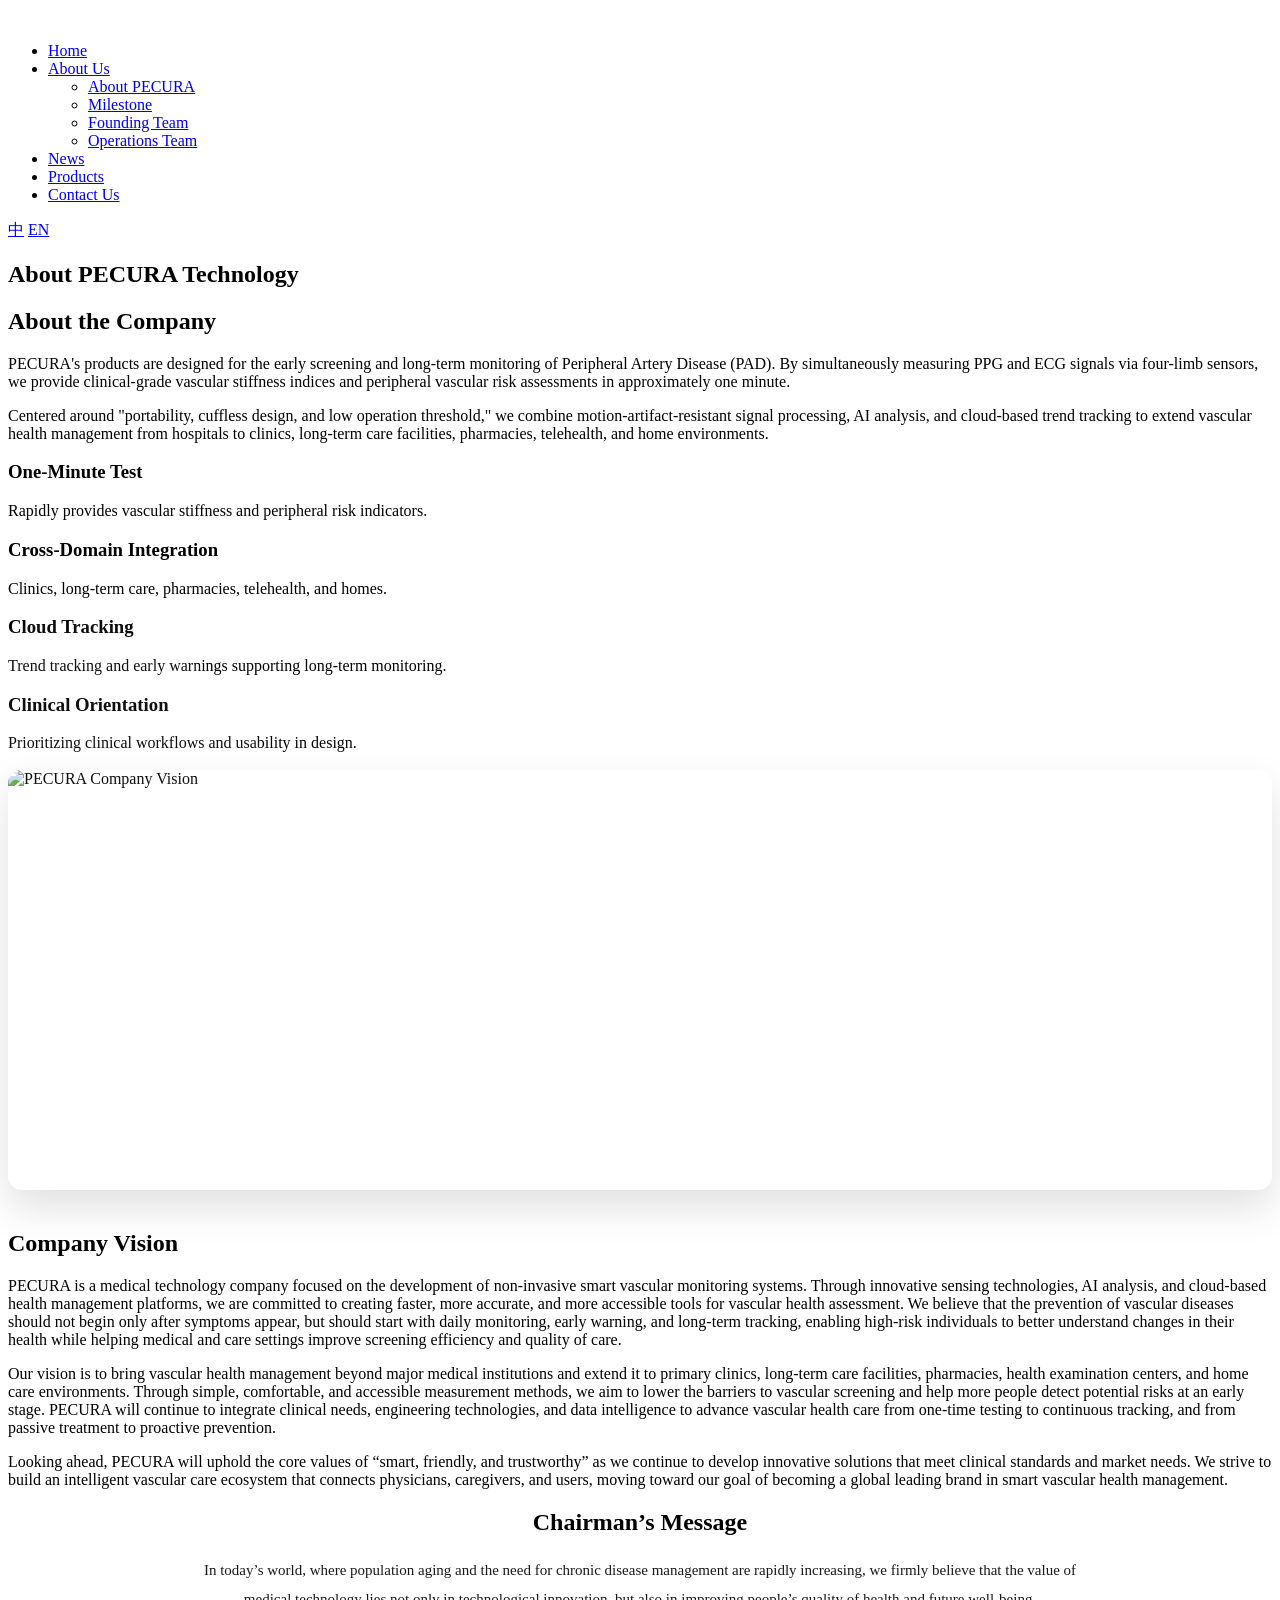
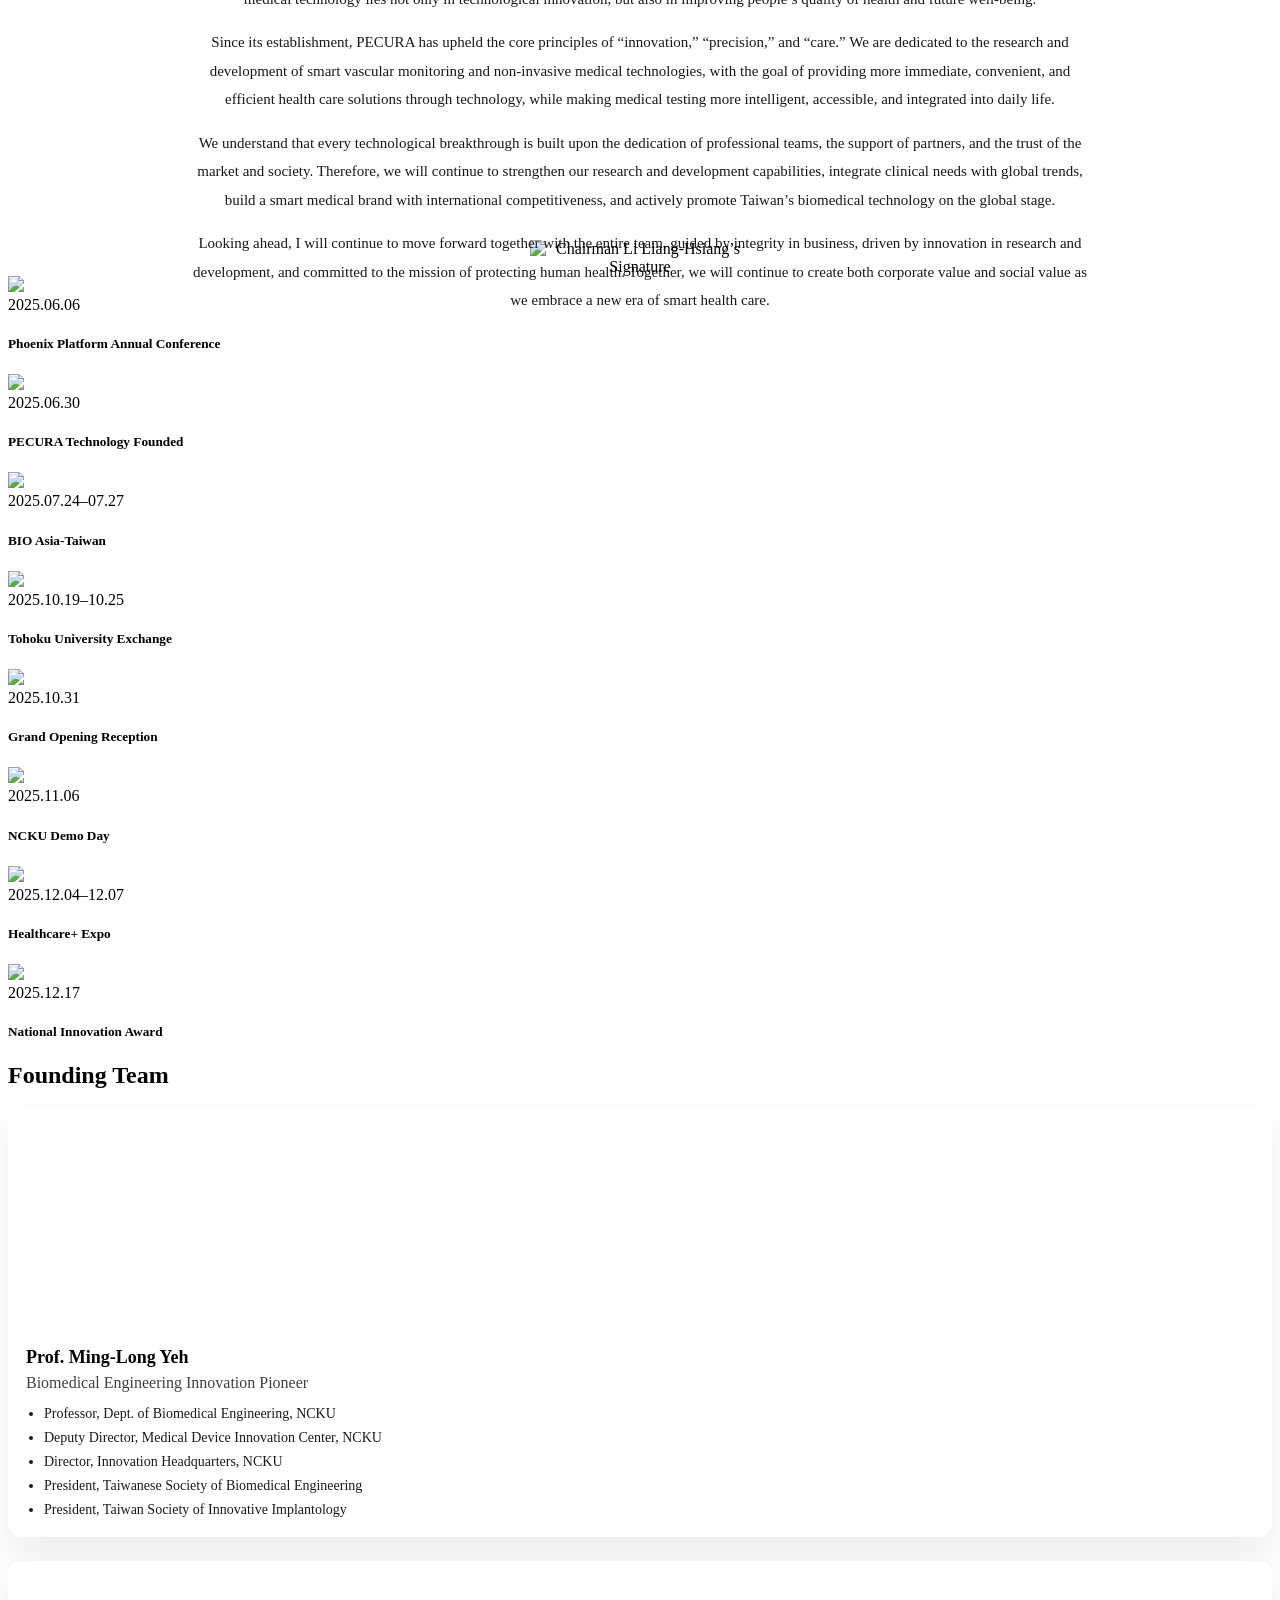
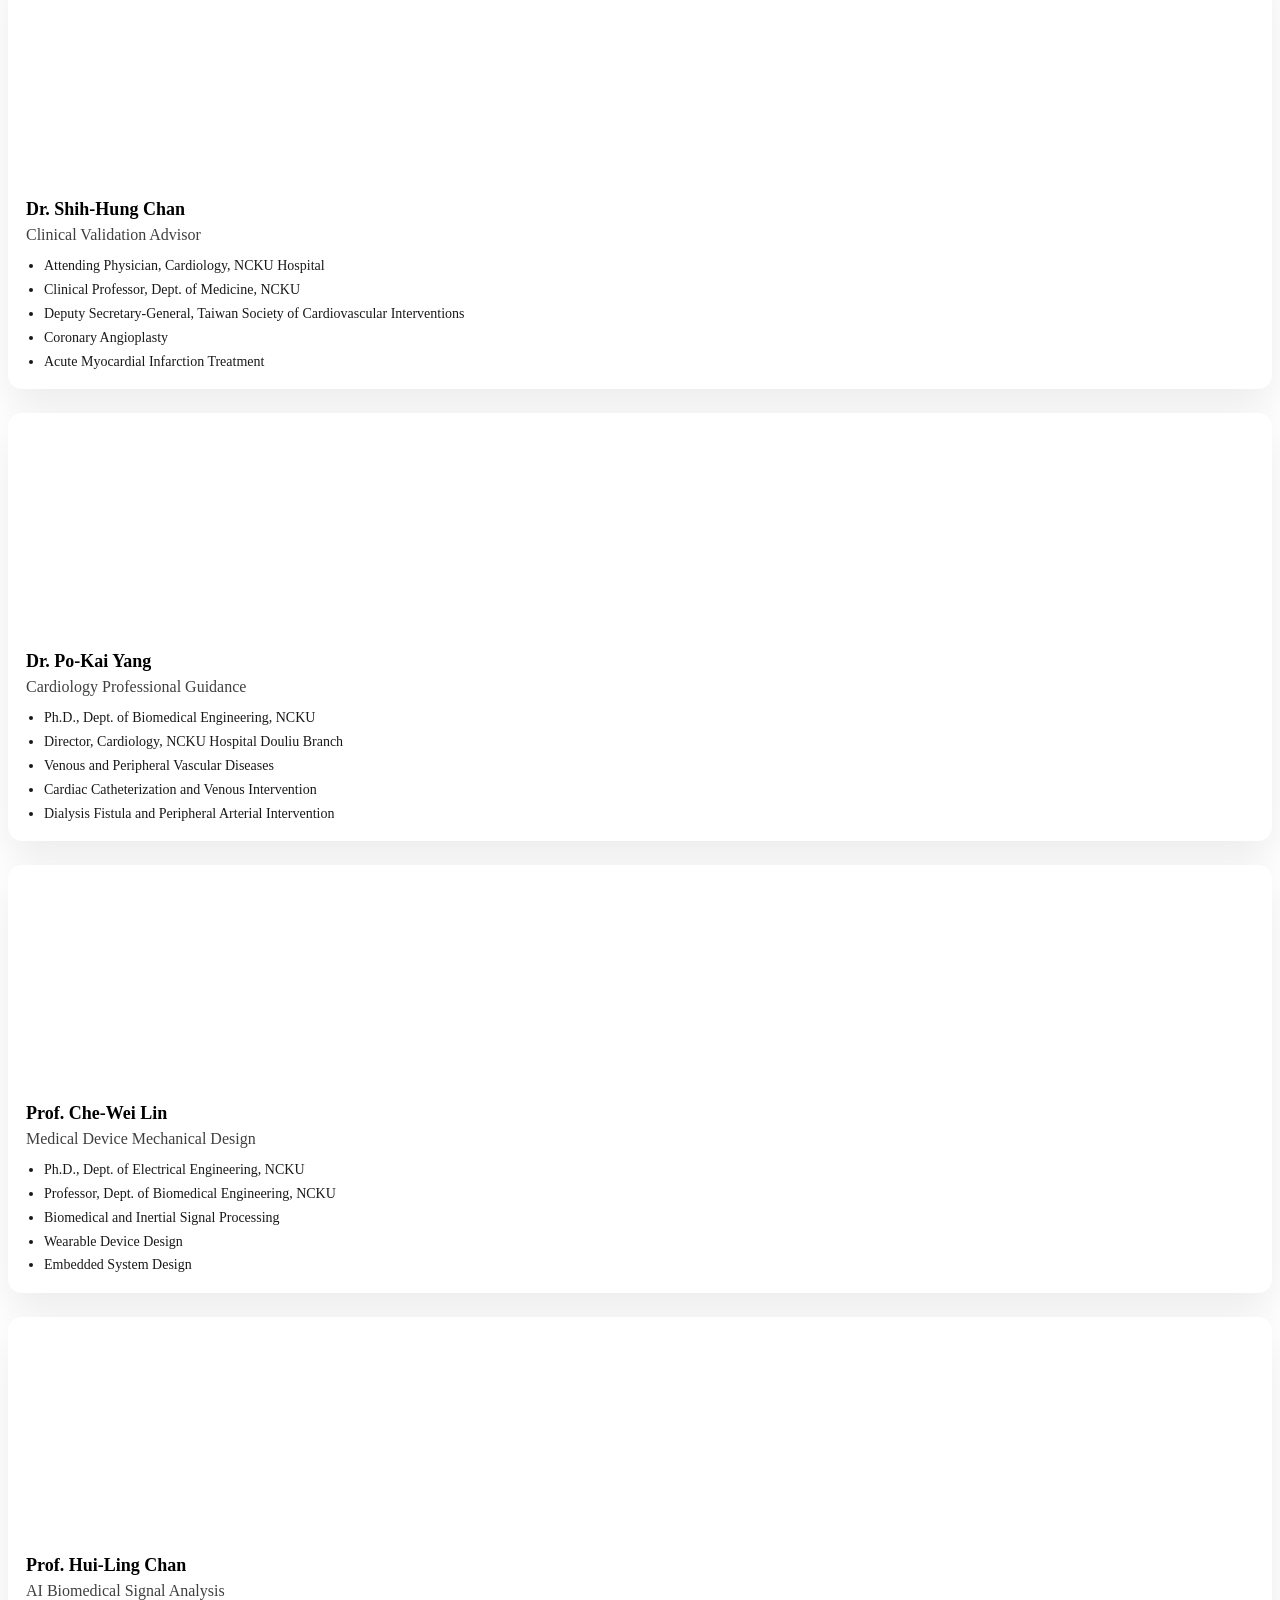
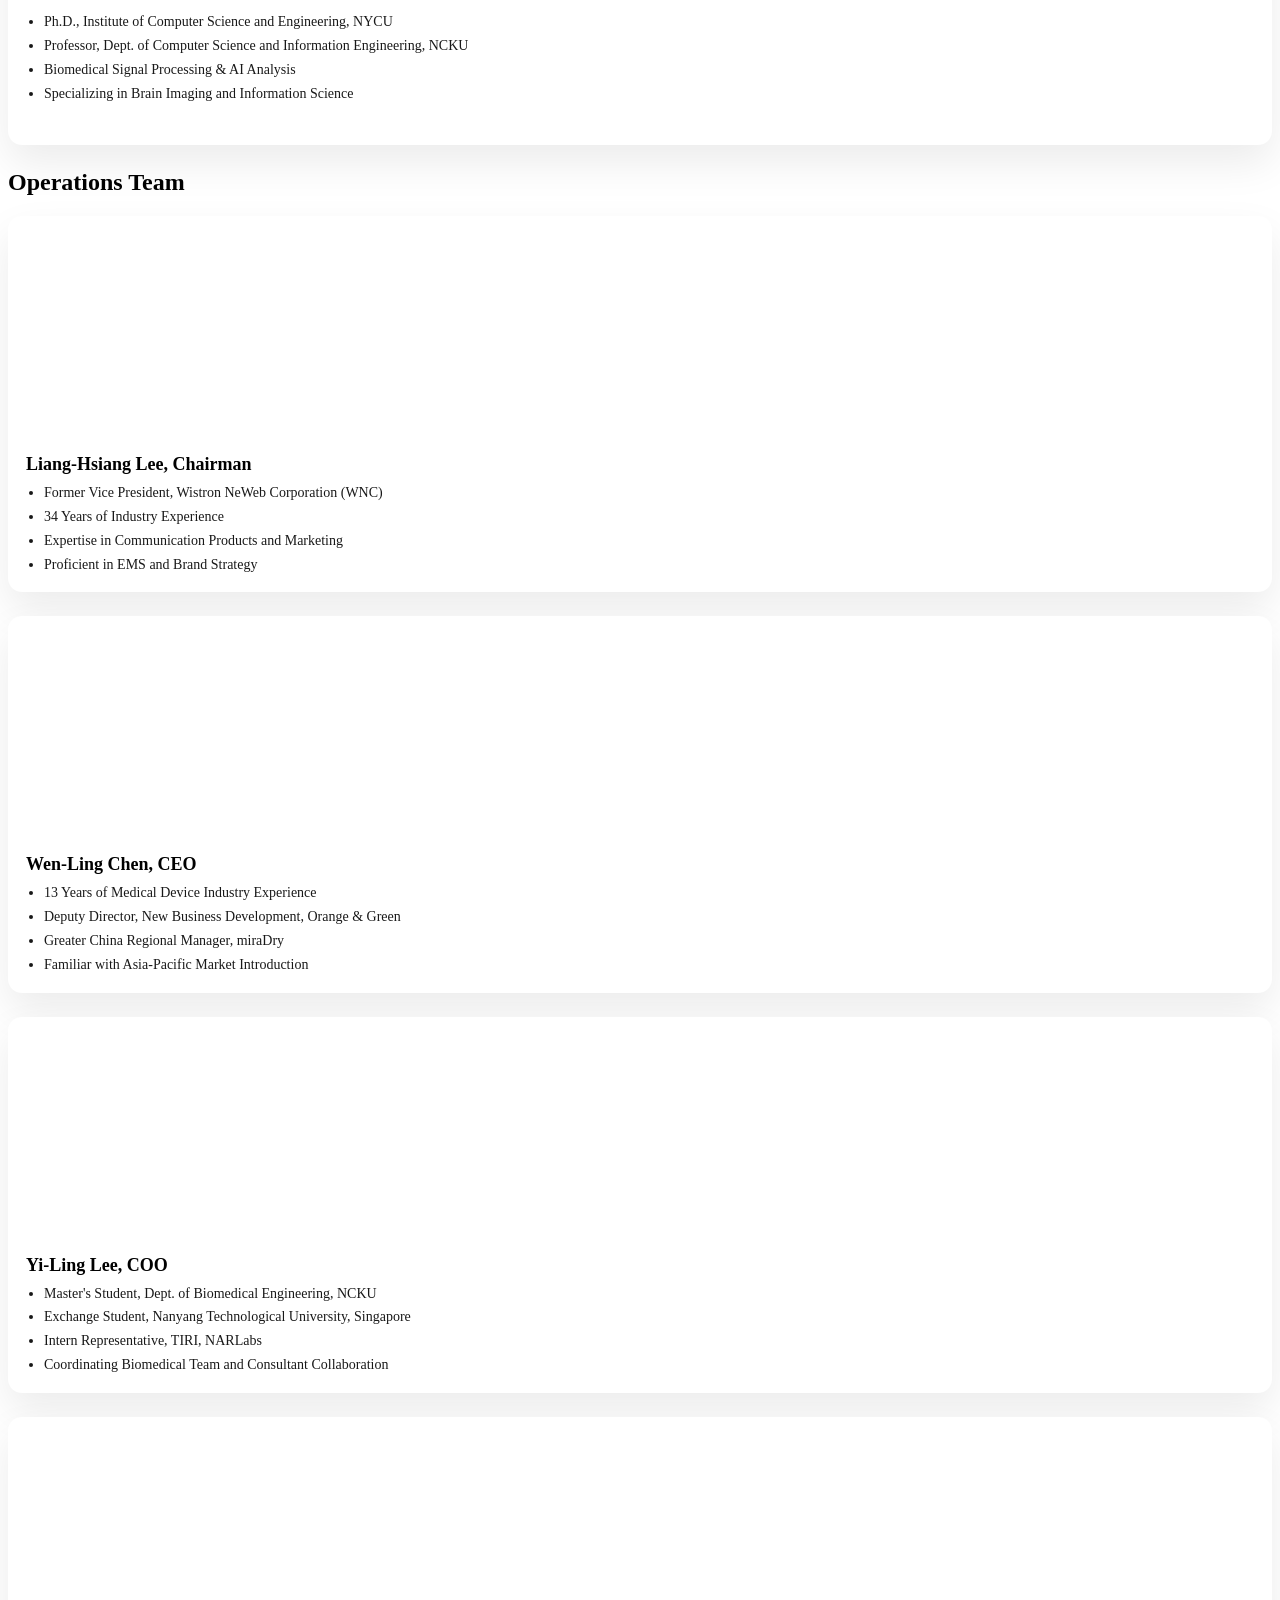
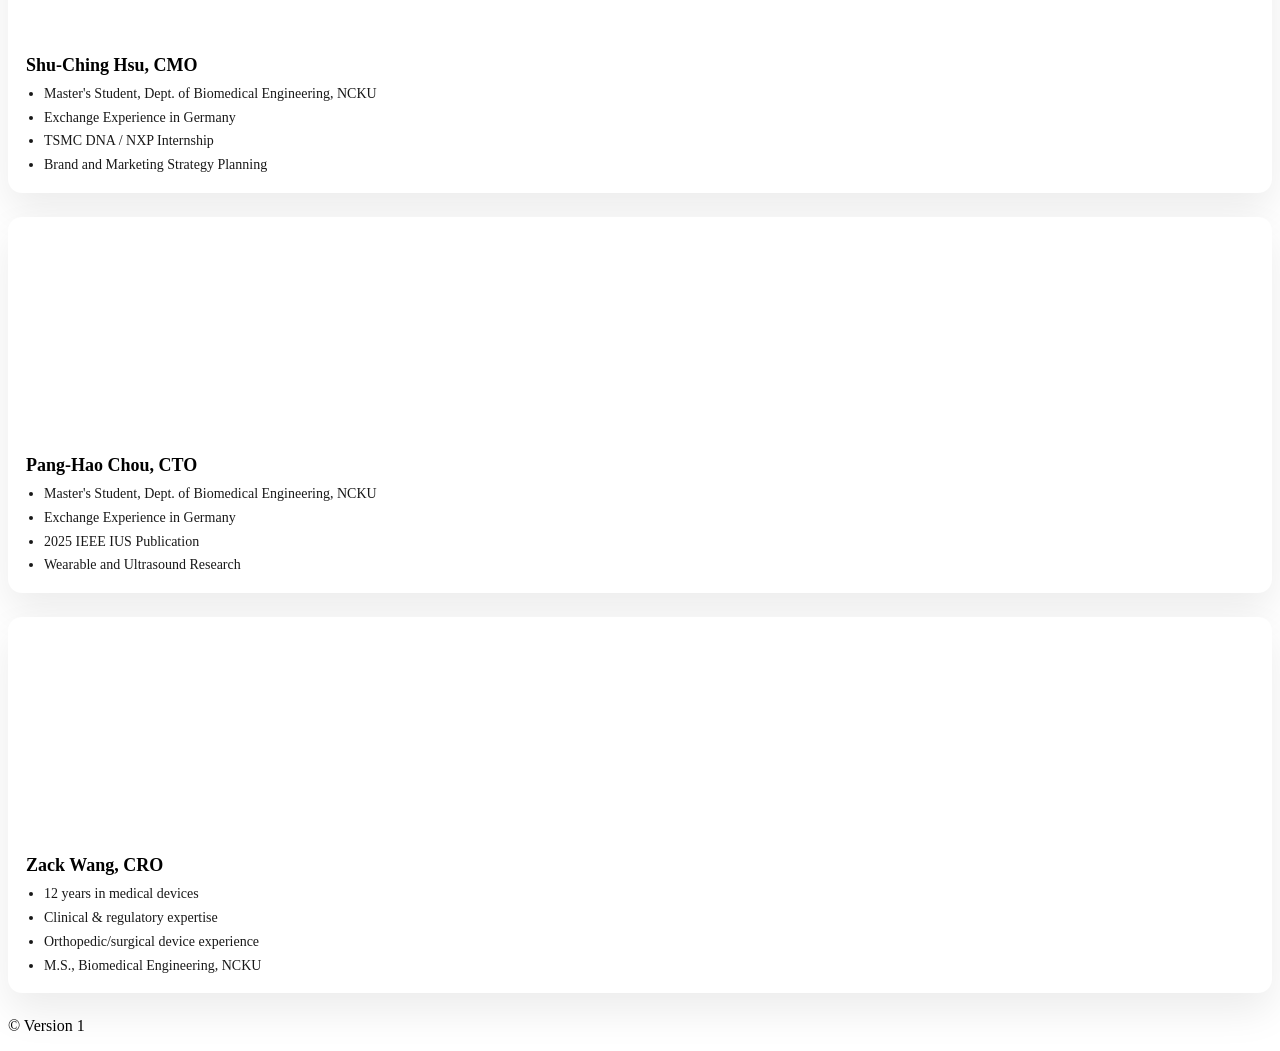
==== about-en.html @ 299ccf0d "Add files via upload" ====
<!DOCTYPE html>
<html>
<head>
  <title>PECURA Technology | About Us</title>
  <meta charset="utf-8">
  <meta name="viewport" content="width=device-width, initial-scale=1.0, maximum-scale=1.0, user-scalable=no">
  <meta name="format-detection" content="telephone=no">
  <meta name="apple-mobile-web-app-capable" content="yes">

  <link rel="stylesheet" type="text/css" href="assets/fonts/fontawesome/font-awesome.min.css">
  <link rel="stylesheet" type="text/css" href="assets/fonts/pe-icon/pe-icon.css">

  <link rel="stylesheet" type="text/css" href="assets/vendors/bootstrap/grid.css">
  <link rel="stylesheet" type="text/css" href="assets/vendors/magnific-popup/magnific-popup.min.css">
  <link rel="stylesheet" type="text/css" href="assets/vendors/swiper/swiper.css">

  <link rel="stylesheet" type="text/css" href="https://fonts.googleapis.com/css?family=Poppins:300,400,500,600,700">
  <link rel="stylesheet" type="text/css" href="assets/css/main.css">
</head>

<body>
<div class="page-wrap">

  <header class="header header--fixed">
    <div class="container">
      <div class="header__inner">
        <div class="header__logo">
          <a href="index-en.html"><img src="assets/img/logo1.png" alt=""/></a>
        </div>

        <div class="header__menu">
          <nav class="onepage-nav">
            <ul class="onepage-menu">
              <li><a href="index-en.html#id-1">Home</a></li>
              <li class="menu-item-has-children">
                <a href="#about-company" class="menu-parent current-menu-item">
                  About Us
                  <i class="fa fa-angle-down menu-caret" aria-hidden="true"></i>
                </a>

                <ul class="sub-menu">
                  <li><a href="#about-company">About PECURA</a></li>
                  <li><a href="#vision-timeline">Milestone</a></li>
                  <li><a href="#team-members">Founding Team</a></li>
                  <li><a href="#cofounders">Operations Team</a></li>
                </ul>
              </li>

              <li><a href="news-en.html">News</a></li>
              <li><a href="product-en.html">Products</a></li>
              <li><a href="contact-en.html">Contact Us</a></li>
            </ul>
            <div class="navbar-toggle"><span></span><span></span><span></span></div>
          </nav>

          <div class="lang-switch">
            <a href="about.html" class="lang-btn">中</a>
            <a href="about-en.html" class="lang-btn is-active">EN</a>
          </div>
        </div>
      </div>
    </div>
  </header>
  <div class="md-content">

    <section class="about-hero">
        <div class="container">
            <div class="row">
                <div class="col-lg-8 col-lg-offset-2 text-center">
                <h1 class="about-title">About PECURA Technology</h1>
                </div>
            </div>
        </div>


        <div style="
            position:absolute; right:-120px; top:-120px; width:360px; height:360px;
            background: rgba(255,255,255,.08); border-radius: 999px; filter: blur(2px);
        "></div>
        <div style="
            position:absolute; left:-140px; bottom:-140px; width:420px; height:420px;
            background: rgba(255,255,255,.06); border-radius: 999px; filter: blur(2px);
        "></div>
    </section>

<section class="md-section bg-gray" id="about-company">
      <div class="container">
        <div class="row">
          <div class="col-lg-6">
            <div class="title">
              <h2 class="title__title">About the Company</h2>
            </div>

            <p class="fz-16">
              PECURA's products are designed for the early screening and long-term monitoring of Peripheral Artery Disease (PAD). 
              By simultaneously measuring PPG and ECG signals via four-limb sensors, we provide clinical-grade vascular stiffness indices and peripheral vascular risk assessments in approximately one minute.
            </p>

            <p class="fz-16">
              Centered around "portability, cuffless design, and low operation threshold," we combine motion-artifact-resistant signal processing, AI analysis, and cloud-based trend tracking to extend vascular health management from hospitals to clinics, long-term care facilities, pharmacies, telehealth, and home environments.
            </p>

            <div class="row" style="margin-top: 18px;">
              <div class="col-sm-6" style="margin-bottom: 18px;">
                <div class="service mb-0">
                  <div class="service__icon"><i class="pe-7s-tools"></i></div>
                  <h3 class="service__title">One-Minute Test</h3>
                  <p class="service__text">Rapidly provides vascular stiffness and peripheral risk indicators.</p>
                </div>
              </div>
              <div class="col-sm-6" style="margin-bottom: 18px;">
                <div class="service mb-0">
                  <div class="service__icon"><i class="pe-7s-airplay"></i></div>
                  <h3 class="service__title">Cross-Domain Integration</h3>
                  <p class="service__text">Clinics, long-term care, pharmacies, telehealth, and homes.</p>
                </div>
              </div>
              <div class="col-sm-6" style="margin-bottom: 18px;">
                <div class="service mb-0">
                  <div class="service__icon"><i class="pe-7s-cloud"></i></div>
                  <h3 class="service__title">Cloud Tracking</h3>
                  <p class="service__text">Trend tracking and early warnings supporting long-term monitoring.</p>
                </div>
              </div>
              <div class="col-sm-6" style="margin-bottom: 18px;">
                <div class="service mb-0">
                  <div class="service__icon"><i class="pe-7s-shield"></i></div>
                  <h3 class="service__title">Clinical Orientation</h3>
                  <p class="service__text">Prioritizing clinical workflows and usability in design.</p>
                </div>
              </div>
            </div>
          </div>

          <div class="col-lg-5 col-lg-offset-1">
            <div style="
              border-radius: 14px;
              overflow: hidden;
              box-shadow: 0 18px 40px rgba(0,0,0,.12);
              background: #fff;
            ">
              <img src="assets/img/about/1.jpg" alt="" style="width:100%; display:block;">
            </div>
          </div>

        </div>
      </div>
    </section>

    <section class="md-section bg-gray" id="about-company">
      <div class="container">

        <!-- Top horizontal image -->
        <div class="row">
          <div class="col-xs-12">
            <div style="
              border-radius: 14px;
              overflow: hidden;
              box-shadow: 0 18px 40px rgba(0,0,0,.12);
              background: #fff;
              margin-bottom: 40px;
            ">
              <img 
                src="assets/img/about/4.jpg" 
                alt="PECURA Company Vision" 
                style="
                  width: 100%;
                  height: 420px;
                  object-fit: cover;
                  object-position: center;
                  display: block;
                "
              >
            </div>
          </div>
        </div>

        <!-- Text section -->
        <div class="row">
          <div class="col-lg-10 col-lg-offset-1">

            <div class="title">
              <h2 class="title__title">Company Vision</h2>
            </div>

            <p class="fz-16">
              PECURA is a medical technology company focused on the development of non-invasive smart vascular monitoring systems. Through innovative sensing technologies, AI analysis, and cloud-based health management platforms, we are committed to creating faster, more accurate, and more accessible tools for vascular health assessment. We believe that the prevention of vascular diseases should not begin only after symptoms appear, but should start with daily monitoring, early warning, and long-term tracking, enabling high-risk individuals to better understand changes in their health while helping medical and care settings improve screening efficiency and quality of care.
            </p>            

            <p class="fz-16">
              Our vision is to bring vascular health management beyond major medical institutions and extend it to primary clinics, long-term care facilities, pharmacies, health examination centers, and home care environments. Through simple, comfortable, and accessible measurement methods, we aim to lower the barriers to vascular screening and help more people detect potential risks at an early stage. PECURA will continue to integrate clinical needs, engineering technologies, and data intelligence to advance vascular health care from one-time testing to continuous tracking, and from passive treatment to proactive prevention.
            </p>            

            <p class="fz-16">
              Looking ahead, PECURA will uphold the core values of “smart, friendly, and trustworthy” as we continue to develop innovative solutions that meet clinical standards and market needs. We strive to build an intelligent vascular care ecosystem that connects physicians, caregivers, and users, moving toward our goal of becoming a global leading brand in smart vascular health management.
            </p>

          </div>
        </div>

      </div>
    </section>

    <section class="md-section" id="chairman-message">
      <div class="container">
        <div class="row">
          <div class="col-lg-10 col-lg-offset-1">

            <div style="text-align:center; max-width:900px; margin:0 auto;">

              <div class="title">
                <h2 class="title__title">Chairman’s Message</h2>
              </div>

              <p style="line-height:1.9; font-size:15px; opacity:.9; text-align:center;">
                In today’s world, where population aging and the need for chronic disease management are rapidly increasing, we firmly believe that the value of medical technology lies not only in technological innovation, but also in improving people’s quality of health and future well-being.
              </p>

              <p style="line-height:1.9; font-size:15px; opacity:.9; text-align:center;">
                Since its establishment, PECURA has upheld the core principles of “innovation,” “precision,” and “care.” We are dedicated to the research and development of smart vascular monitoring and non-invasive medical technologies, with the goal of providing more immediate, convenient, and efficient health care solutions through technology, while making medical testing more intelligent, accessible, and integrated into daily life.
              </p>

              <p style="line-height:1.9; font-size:15px; opacity:.9; text-align:center;">
                We understand that every technological breakthrough is built upon the dedication of professional teams, the support of partners, and the trust of the market and society. Therefore, we will continue to strengthen our research and development capabilities, integrate clinical needs with global trends, build a smart medical brand with international competitiveness, and actively promote Taiwan’s biomedical technology on the global stage.
              </p>

              <p style="line-height:1.9; font-size:15px; opacity:.9; text-align:center;">
                Looking ahead, I will continue to move forward together with the entire team, guided by integrity in business, driven by innovation in research and development, and committed to the mission of protecting human health. Together, we will continue to create both corporate value and social value as we embrace a new era of smart health care.
              </p>

              <!-- Signature image -->
              <div style="margin-top:-10%;">
                <img 
                  src="assets/img/about/sign.png" 
                  alt="Chairman Li Liang-Hsiang’s Signature" 
                  style="
                    max-width:220px;
                    width:40%;
                    height:auto;
                    display:inline-block;
                  "
                >
              </div>

            </div>

          </div>
        </div>
      </div>
    </section>

    <section class="md-section bg-gray" id="vision-timeline">

      <div class="timeline-alt">
        <div class="tl-alt-item top">
          <div class="tl-alt-card">
            <img src="assets/img/milestone/phoenix.jpg">
            <div class="tl-alt-date">2025.06.06</div>
            <h5>Phoenix Platform Annual Conference</h5>
          </div>
        </div>

        <div class="tl-alt-item bottom">
          <div class="tl-alt-card">
            <img src="assets/img/milestone/company.PNG">
            <div class="tl-alt-date">2025.06.30</div>
            <h5>PECURA Technology Founded</h5>
          </div>
        </div>

        <div class="tl-alt-item top highlight">
          <div class="tl-alt-card">
            <a href="news-detail-en.html?id=1"><img src="assets/img/milestone/bioasia.jpg"></a>
            <div class="tl-alt-date">2025.07.24–07.27</div>
            <h5>BIO Asia-Taiwan</h5>
          </div>
        </div>

        <div class="tl-alt-item bottom">
          <div class="tl-alt-card">
            <img src="assets/img/milestone/japan.jpg">
            <div class="tl-alt-date">2025.10.19–10.25</div>
            <h5>Tohoku University Exchange</h5>
          </div>
        </div>

        <div class="tl-alt-item top highlight">
          <div class="tl-alt-card">
            <a href="news-detail-en.html?id=2"><img src="assets/img/milestone/opening.jpg"></a>
            <div class="tl-alt-date">2025.10.31</div>
            <h5>Grand Opening Reception</h5>
          </div>
        </div>

        <div class="tl-alt-item bottom">
          <div class="tl-alt-card">
            <img src="assets/img/milestone/demoday.jpg">
            <div class="tl-alt-date">2025.11.06</div>
            <h5>NCKU Demo Day</h5>
          </div>
        </div>

        <div class="tl-alt-item top highlight">
          <div class="tl-alt-card">
            <a href="news-detail-en.html?id=3"><img src="assets/img/milestone/medexpo.jpg"></a>
            <div class="tl-alt-date">2025.12.04–12.07</div>
            <h5>Healthcare+ Expo</h5>
          </div>
        </div>

        <div class="tl-alt-item bottom highlight">
          <div class="tl-alt-card">
            <a href="news-detail-en.html?id=4"><img src="assets/img/milestone/award.jpg"></a>
            <div class="tl-alt-date">2025.12.17</div>
            <h5>National Innovation Award</h5>
          </div>
        </div>

      </div>
    </section>

    <section class="md-section" id="team-members">
      <div class="container">
        <div class="row">
          <div class="col-xs-12">
            <div class="title">
              <h2 class="title__title">Founding Team</h2>
            </div>
          </div>
        </div>

        <div class="row">

          <div class="col-lg-4 col-sm-6" style="margin-bottom: 24px;">
            <div style="background:#fff; border-radius:14px; overflow:hidden; box-shadow: 0 18px 40px rgba(0,0,0,.08); height: 100%;">
              <div style="height:220px; width:220px; margin:0 auto; background: url('assets/img/team/1.png') center/cover no-repeat;"></div>
              <div style="padding: 18px 18px 16px;">
                <h3 style="margin:0 0 6px; font-size:18px;">Prof. Ming-Long Yeh</h3>
                <div style="opacity:.75; margin-bottom:10px;">Biomedical Engineering Innovation Pioneer</div>
                <ul style="margin:0; padding-left:18px; font-size:14px; opacity:.9; line-height:1.7;">
                  <li>Professor, Dept. of Biomedical Engineering, NCKU</li>
                  <li>Deputy Director, Medical Device Innovation Center, NCKU</li>
                  <li>Director, Innovation Headquarters, NCKU</li>
                  <li>President, Taiwanese Society of Biomedical Engineering</li>
                  <li>President, Taiwan Society of Innovative Implantology</li>
                </ul>
              </div>
            </div>
          </div>

          <div class="col-lg-4 col-sm-6" style="margin-bottom: 24px;">
            <div style="background:#fff; border-radius:14px; overflow:hidden; box-shadow: 0 18px 40px rgba(0,0,0,.08); height: 100%;">
              <div style="height:220px; width:220px; margin:0 auto; background: url('assets/img/team/2.png') center/cover no-repeat;"></div>
              <div style="padding: 18px 18px 16px;">
                <h3 style="margin:0 0 6px; font-size:18px;">Dr. Shih-Hung Chan</h3>
                <div style="opacity:.75; margin-bottom:10px;">Clinical Validation Advisor</div>
                <ul style="margin:0; padding-left:18px; font-size:14px; opacity:.9; line-height:1.7;">
                  <li>Attending Physician, Cardiology, NCKU Hospital</li>
                  <li>Clinical Professor, Dept. of Medicine, NCKU</li>
                  <li>Deputy Secretary-General, Taiwan Society of Cardiovascular Interventions</li>
                  <li>Coronary Angioplasty</li>
                  <li>Acute Myocardial Infarction Treatment</li>
                </ul>
              </div>
            </div>
          </div>

          <div class="col-lg-4 col-sm-6" style="margin-bottom: 24px;">
            <div style="background:#fff; border-radius:14px; overflow:hidden; box-shadow: 0 18px 40px rgba(0,0,0,.08); height: 100%;">
              <div style="height:220px; width:220px; margin:0 auto; background: url('assets/img/team/3.jpg') center/cover no-repeat;"></div>
              <div style="padding: 18px 18px 16px;">
                <h3 style="margin:0 0 6px; font-size:18px;">Dr. Po-Kai Yang</h3>
                <div style="opacity:.75; margin-bottom:10px;">Cardiology Professional Guidance</div>
                <ul style="margin:0; padding-left:18px; font-size:14px; opacity:.9; line-height:1.7;">
                  <li>Ph.D., Dept. of Biomedical Engineering, NCKU</li>
                  <li>Director, Cardiology, NCKU Hospital Douliu Branch</li>
                  <li>Venous and Peripheral Vascular Diseases</li>
                  <li>Cardiac Catheterization and Venous Intervention</li>
                  <li>Dialysis Fistula and Peripheral Arterial Intervention</li>
                </ul>
              </div>
            </div>
          </div>

          <div class="col-lg-4 col-sm-6" style="margin-bottom: 24px;">
            <div style="background:#fff; border-radius:14px; overflow:hidden; box-shadow: 0 18px 40px rgba(0,0,0,.08); height: 100%;">
              <div style="height:220px; width:220px; margin:0 auto; background: url('assets/img/team/4.jpg') center/cover no-repeat;"></div>
              <div style="padding: 18px 18px 16px;">
                <h3 style="margin:0 0 6px; font-size:18px;">Prof. Che-Wei Lin</h3>
                <div style="opacity:.75; margin-bottom:10px;">Medical Device Mechanical Design</div>
                <ul style="margin:0; padding-left:18px; font-size:14px; opacity:.9; line-height:1.7;">
                  <li>Ph.D., Dept. of Electrical Engineering, NCKU</li>
                  <li>Professor, Dept. of Biomedical Engineering, NCKU</li>
                  <li>Biomedical and Inertial Signal Processing</li>
                  <li>Wearable Device Design</li>
                  <li>Embedded System Design</li>
                </ul>
              </div>
            </div>
          </div>

          <div class="col-lg-4 col-sm-6" style="margin-bottom: 24px;">
            <div style="background:#fff; border-radius:14px; overflow:hidden; box-shadow: 0 18px 40px rgba(0,0,0,.08); height: 100%;">
              <div style="height:220px; width:220px; margin:0 auto; background: url('assets/img/team/5.jpg') center/cover no-repeat;"></div>
              <div style="padding: 18px 18px 16px;">
                <h3 style="margin:0 0 6px; font-size:18px;">Prof. Hui-Ling Chan</h3>
                <div style="opacity:.75; margin-bottom:10px;">AI Biomedical Signal Analysis</div>
                <ul style="margin:0; padding-left:18px; font-size:14px; opacity:.9; line-height:1.7;">
                  <li>Ph.D., Institute of Computer Science and Engineering, NYCU</li>
                  <li>Professor, Dept. of Computer Science and Information Engineering, NCKU</li>
                  <li>Biomedical Signal Processing & AI Analysis</li>
                  <li>Specializing in Brain Imaging and Information Science</li>
                  <li style="list-style:none;">&nbsp;</li>
                </ul>
              </div>
            </div>
          </div>

        </div>
      </div>
    </section>


    <section class="md-section bg-gray" id="cofounders">
      <div class="container">
        <div class="row">
          <div class="col-xs-12">
            <div class="title">
              <h2 class="title__title">Operations Team</h2>
            </div>
          </div>
        </div>

        <div class="row">
            <div class="col-lg-4 col-sm-6" style="margin-bottom: 24px;">
            <div style="background:#fff; border-radius:14px; overflow:hidden; box-shadow: 0 18px 40px rgba(0,0,0,.08); height: 100%;">
              <div style="height:220px; width:220px; margin:0 auto; background: url('assets/img/team/6.png') center/cover no-repeat;"></div>
              <div style="padding: 18px 18px 16px;">
                <h3 style="margin:0 0 6px; font-size:18px;">Liang-Hsiang Lee, Chairman</h3>
                <ul style="margin:0; padding-left:18px; font-size:14px; opacity:.9; line-height:1.7;">
                  <li>Former Vice President, Wistron NeWeb Corporation (WNC)</li>
                  <li>34 Years of Industry Experience</li>
                  <li>Expertise in Communication Products and Marketing</li>
                  <li>Proficient in EMS and Brand Strategy</li>
                </ul>
              </div>
            </div>
          </div>

          <div class="col-lg-4 col-sm-6" style="margin-bottom: 24px;">
            <div style="background:#fff; border-radius:14px; overflow:hidden; box-shadow: 0 18px 40px rgba(0,0,0,.08); height: 100%;">
              <div style="height:220px; width:220px; margin:0 auto; background: url('assets/img/team/7.png') center/cover no-repeat;"></div>
              <div style="padding: 18px 18px 16px;">
                <h3 style="margin:0 0 6px; font-size:18px;">Wen-Ling Chen, CEO</h3>
                <ul style="margin:0; padding-left:18px; font-size:14px; opacity:.9; line-height:1.7;">
                  <li>13 Years of Medical Device Industry Experience</li>
                  <li>Deputy Director, New Business Development, Orange & Green</li>
                  <li>Greater China Regional Manager, miraDry</li>
                  <li>Familiar with Asia-Pacific Market Introduction</li>
                </ul>
              </div>
            </div>
          </div>

          <div class="col-lg-4 col-sm-6" style="margin-bottom: 24px;">
            <div style="background:#fff; border-radius:14px; overflow:hidden; box-shadow: 0 18px 40px rgba(0,0,0,.08); height: 100%;">
              <div style="height:220px; width:220px; margin:0 auto; background: url('assets/img/team/8.jpg') center/cover no-repeat;"></div>
              <div style="padding: 18px 18px 16px;">
                <h3 style="margin:0 0 6px; font-size:18px;">Yi-Ling Lee, COO</h3>
                <ul style="margin:0; padding-left:18px; font-size:14px; opacity:.9; line-height:1.7;">
                  <li>Master's Student, Dept. of Biomedical Engineering, NCKU</li>
                  <li>Exchange Student, Nanyang Technological University, Singapore</li>
                  <li>Intern Representative, TIRI, NARLabs</li>
                  <li>Coordinating Biomedical Team and Consultant Collaboration</li>
                </ul>
              </div>
            </div>
          </div>

          <div class="col-lg-4 col-sm-6" style="margin-bottom: 24px;">
            <div style="background:#fff; border-radius:14px; overflow:hidden; box-shadow: 0 18px 40px rgba(0,0,0,.08); height: 100%;">
              <div style="height:220px; width:220px; margin:0 auto; background: url('assets/img/team/9.png') center/cover no-repeat;"></div>
              <div style="padding: 18px 18px 16px;">
                <h3 style="margin:0 0 6px; font-size:18px;">Shu-Ching Hsu, CMO</h3>
                <ul style="margin:0; padding-left:18px; font-size:14px; opacity:.9; line-height:1.7;">
                  <li>Master's Student, Dept. of Biomedical Engineering, NCKU</li>
                  <li>Exchange Experience in Germany</li>
                  <li>TSMC DNA / NXP Internship</li>
                  <li>Brand and Marketing Strategy Planning</li>
                </ul>
              </div>
            </div>
          </div>

          <div class="col-lg-4 col-sm-6" style="margin-bottom: 24px;">
            <div style="background:#fff; border-radius:14px; overflow:hidden; box-shadow: 0 18px 40px rgba(0,0,0,.08); height: 100%;">
              <div style="height:220px; width:220px; margin:0 auto; background: url('assets/img/team/10.jpg') center/cover no-repeat;"></div>
              <div style="padding: 18px 18px 16px;">
                <h3 style="margin:0 0 6px; font-size:18px;">Pang-Hao Chou, CTO</h3>
                <ul style="margin:0; padding-left:18px; font-size:14px; opacity:.9; line-height:1.7;">
                  <li>Master's Student, Dept. of Biomedical Engineering, NCKU</li>
                  <li>Exchange Experience in Germany</li>
                  <li>2025 IEEE IUS Publication</li>
                  <li>Wearable and Ultrasound Research</li>
                </ul>
              </div>
            </div>
          </div>
          
          <div class="col-lg-4 col-sm-6" style="margin-bottom: 24px;">
            <div style="background:#fff; border-radius:14px; overflow:hidden; box-shadow: 0 18px 40px rgba(0,0,0,.08); height: 100%;">
              <div style="height:220px; width:220px; margin:0 auto; background: url('assets/img/team/11.jpg') center/cover no-repeat;"></div>
              <div style="padding: 18px 18px 16px;">
                <h3 style="margin:0 0 6px; font-size:18px;">Zack Wang, CRO</h3>
                <ul style="margin:0; padding-left:18px; font-size:14px; opacity:.9; line-height:1.7;">
                  <li>12 years in medical devices</li>
                  <li>Clinical & regulatory expertise</li>
                  <li>Orthopedic/surgical device experience</li>
                  <li>M.S., Biomedical Engineering, NCKU</li>
                </ul>
              </div>
            </div>
          </div>

        </div>

    </section>

  </div>
  <div class="footer">
    <div id="back-to-top"><i class="pe-7s-angle-up"></i></div>
    <div class="container">
      <div class="footer__wrapper">
        <div class="footer__social">
          <a class="social-icon" href="#"><i class="social-icon__icon fa fa-facebook"></i></a>
          <a class="social-icon" href="#"><i class="social-icon__icon fa fa-twitter"></i></a>
          <a class="social-icon" href="#"><i class="social-icon__icon fa fa-linkedin"></i></a>
          <a class="social-icon" href="#"><i class="social-icon__icon fa fa-behance"></i></a>
          <a class="social-icon" href="#"><i class="social-icon__icon fa fa-vimeo"></i></a>
        </div>
        <p class="footer__copy">&copy; Version 1</p>
      </div>
    </div>
  </div>
  </div>

<script type="text/javascript" src="assets/vendors/jquery/jquery.min.js"></script>
<script type="text/javascript" src="assets/vendors/imagesloaded/imagesloaded.pkgd.js"></script>
<script type="text/javascript" src="assets/vendors/isotope-layout/isotope.pkgd.js"></script>
<script type="text/javascript" src="assets/vendors/jquery-one-page/jquery.nav.min.js"></script>
<script type="text/javascript" src="assets/vendors/jquery.easing/jquery.easing.min.js"></script>
<script type="text/javascript" src="assets/vendors/jquery.matchHeight/jquery.matchHeight.min.js"></script>
<script type="text/javascript" src="assets/vendors/magnific-popup/jquery.magnific-popup.min.js"></script>
<script type="text/javascript" src="assets/vendors/masonry-layout/masonry.pkgd.js"></script>
<script type="text/javascript" src="assets/vendors/swiper/swiper.jquery.js"></script>
<script type="text/javascript" src="assets/vendors/menu/menu.js"></script>
<script type="text/javascript" src="assets/vendors/typed/typed.min.js"></script>

<script type="text/javascript" src="assets/js/main.js"></script>
</body>
</html>
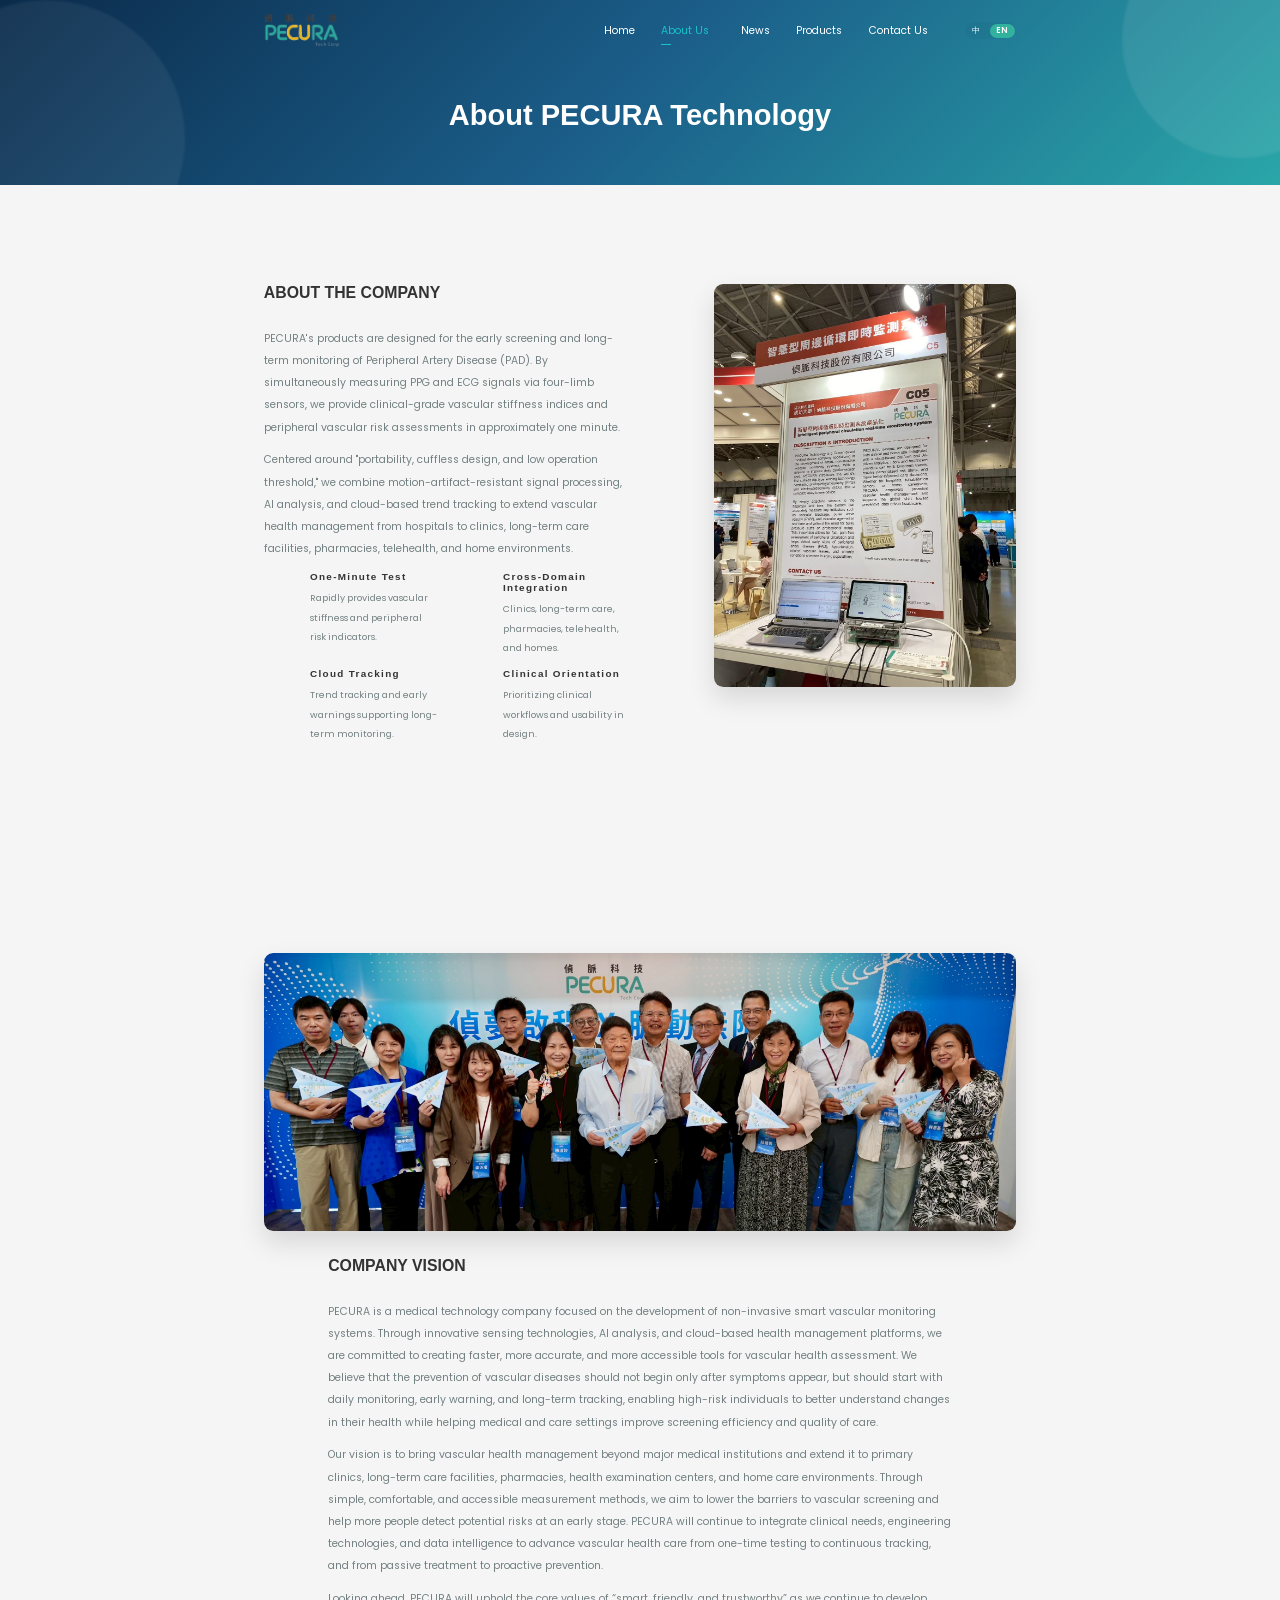
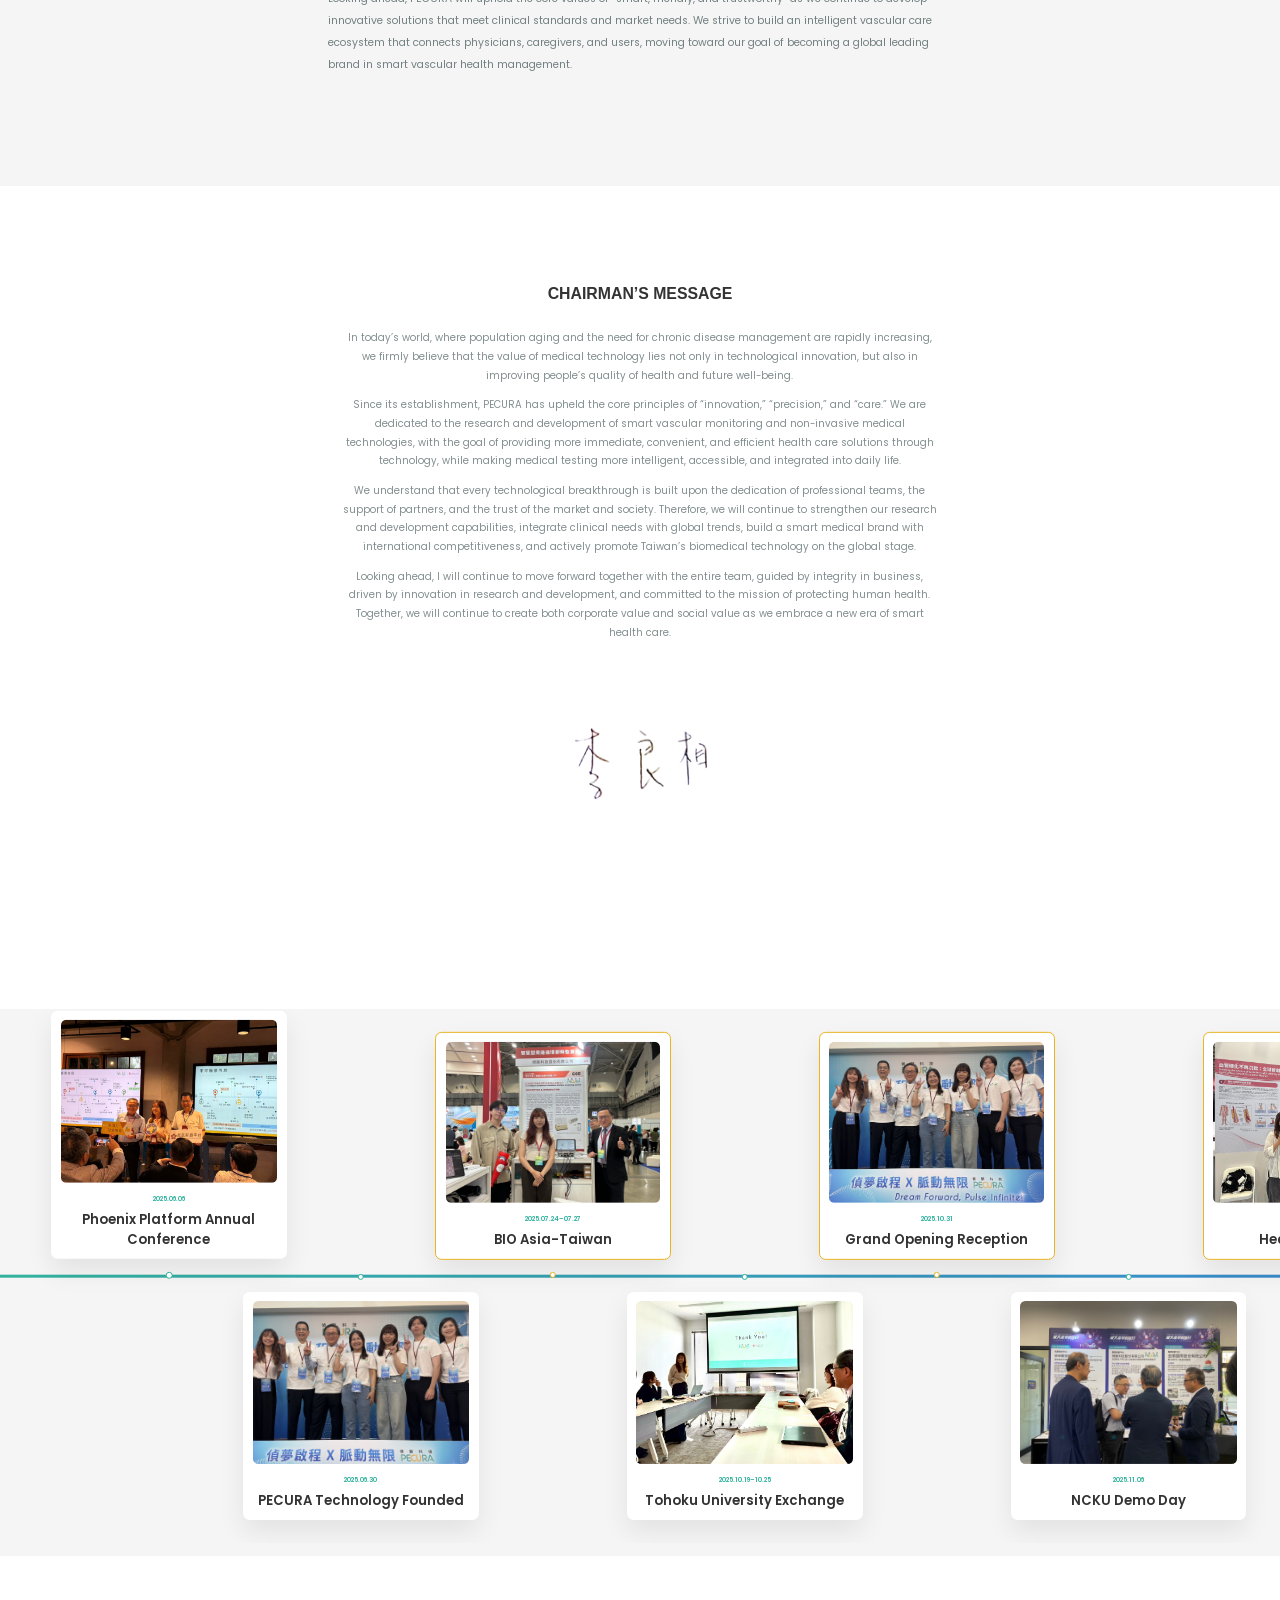
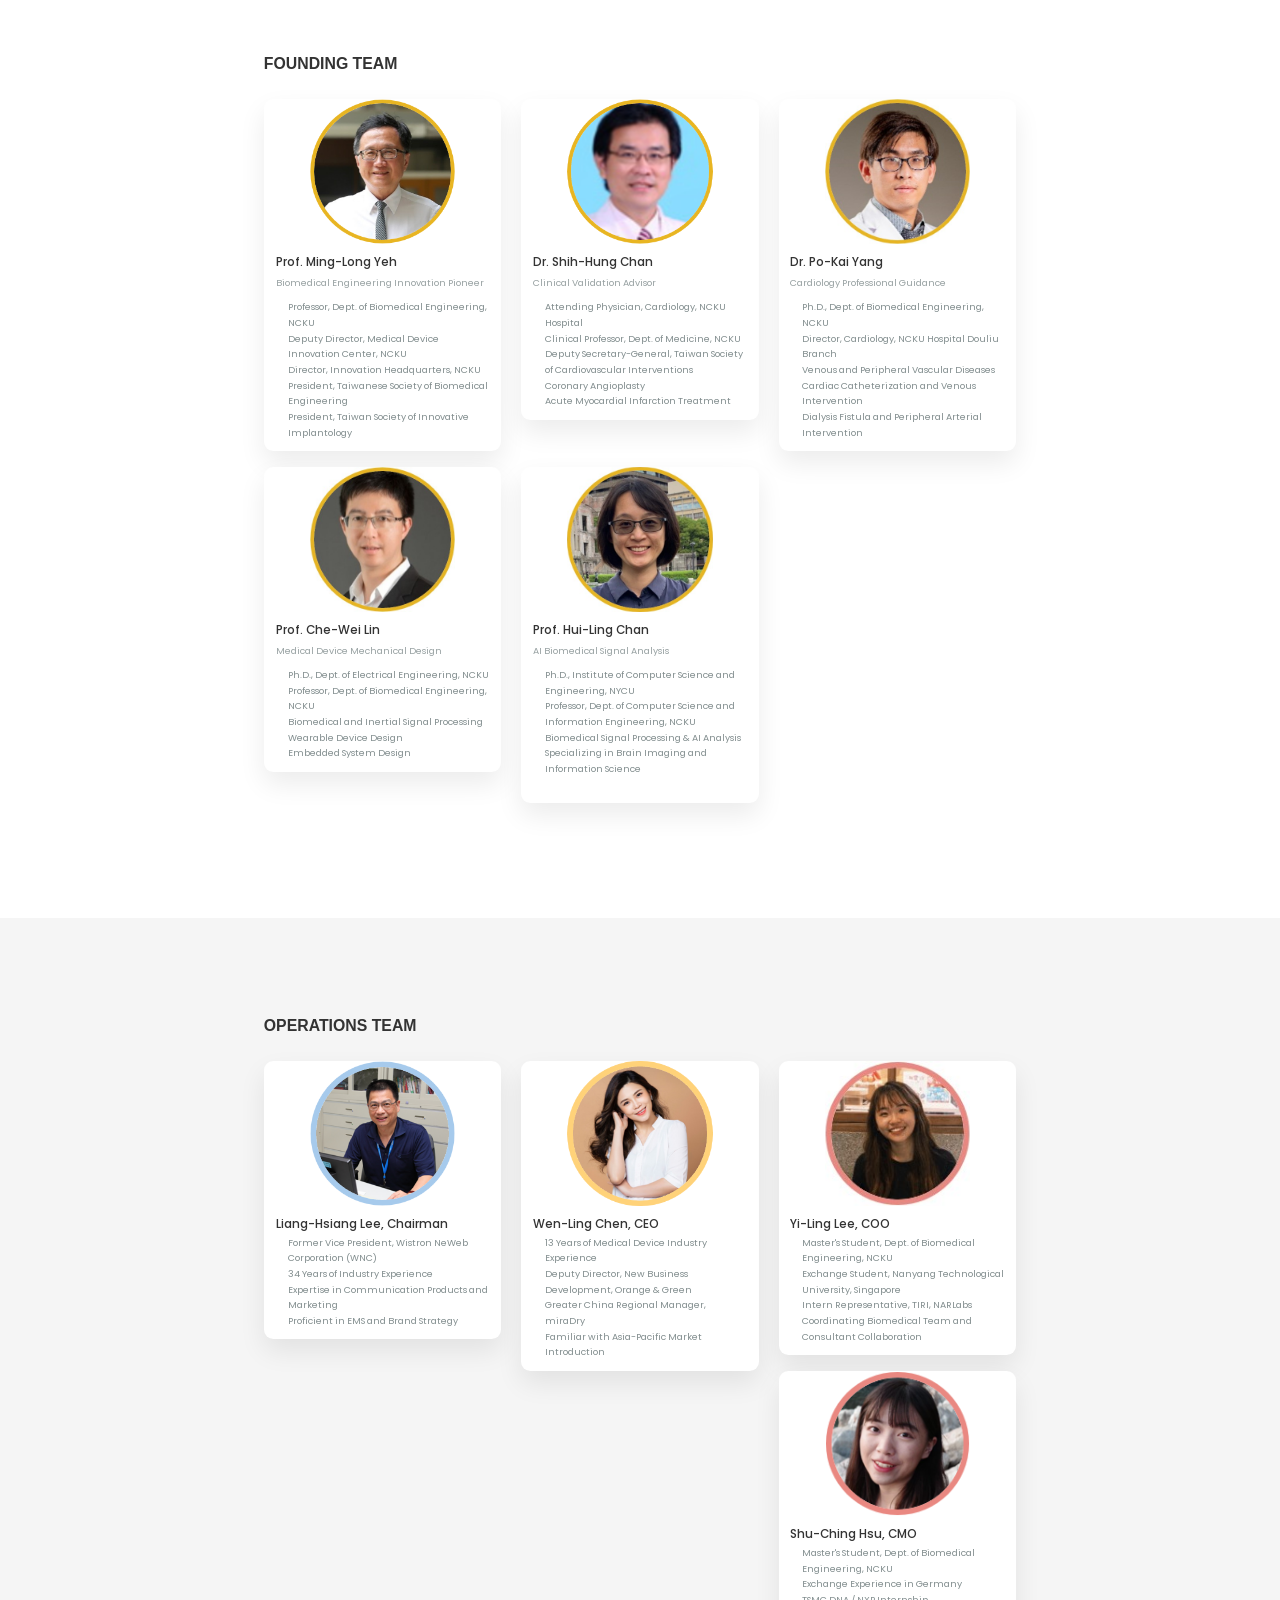
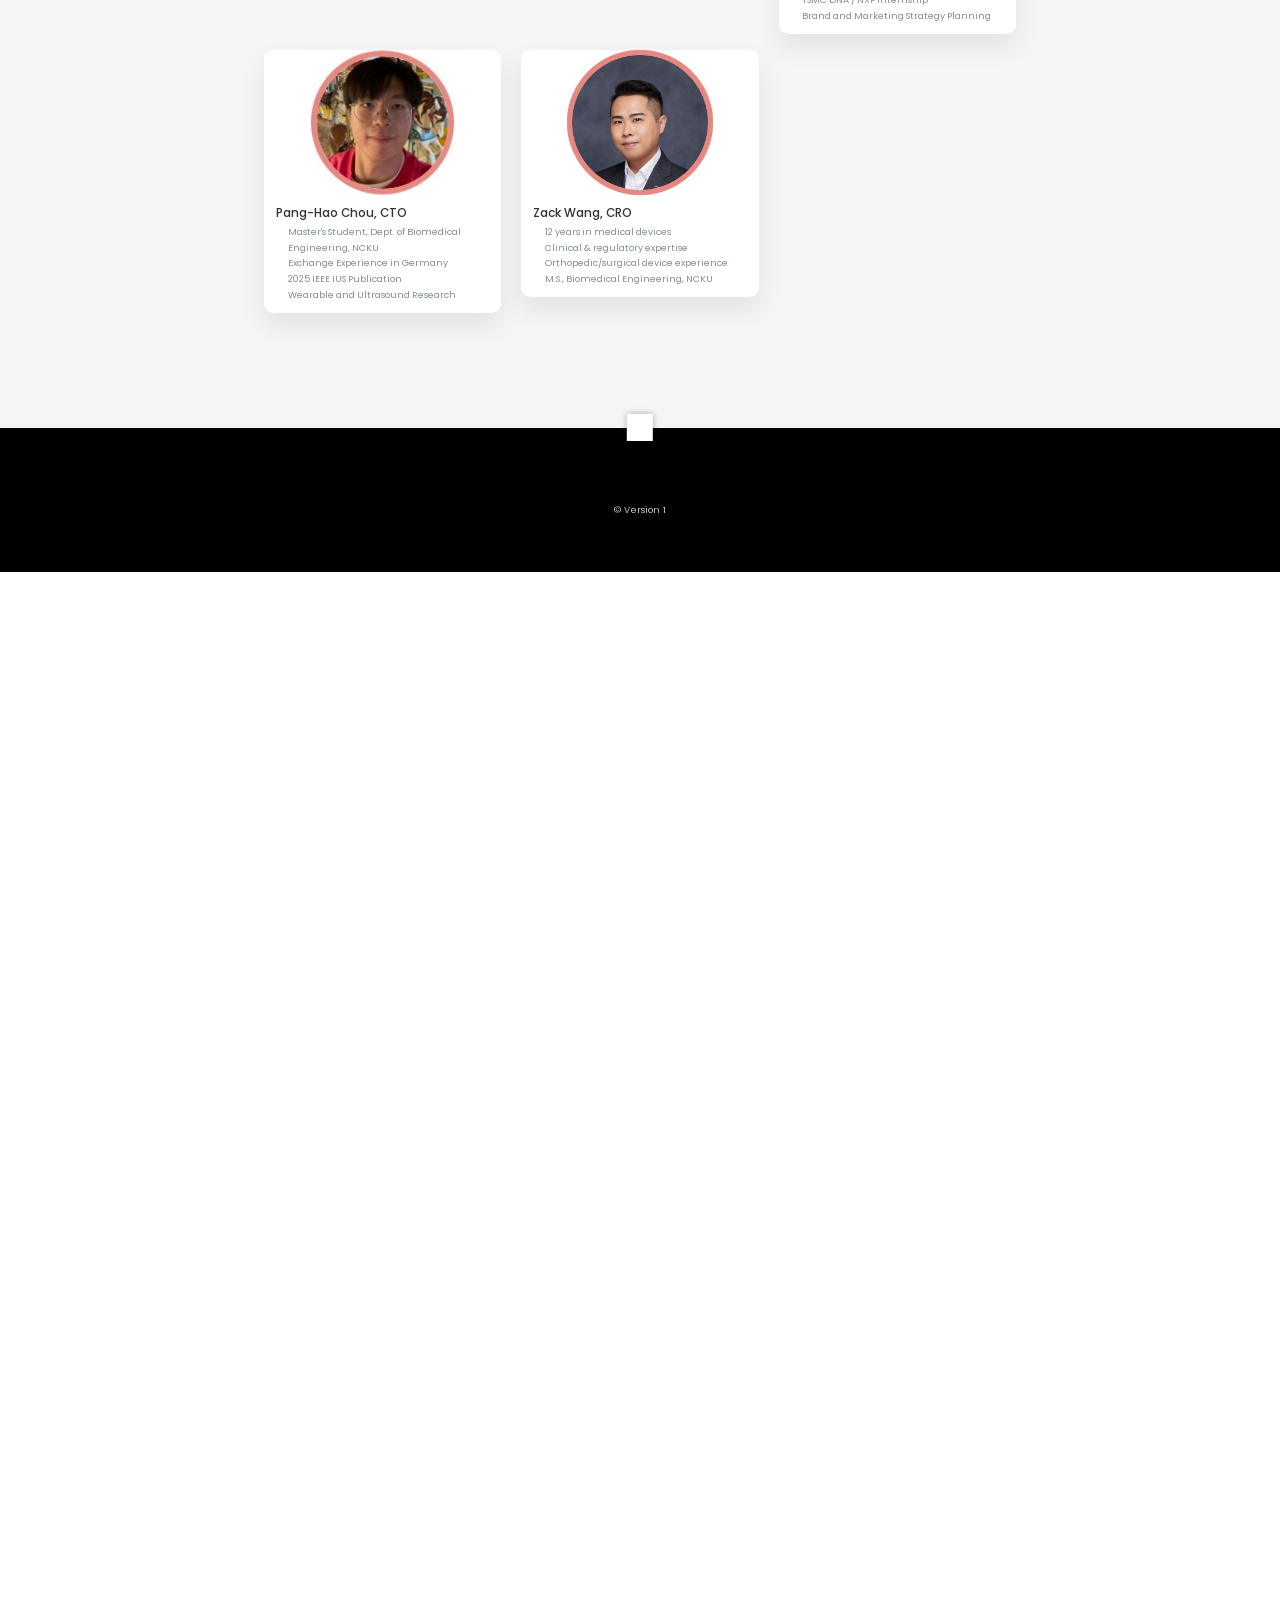
==== commit 0f33f905: "Add files via upload" ====
--- a/about-en.html
+++ b/about-en.html
@@ -270,7 +270,7 @@
 
         <div class="tl-alt-item top highlight">
           <div class="tl-alt-card">
-            <a href="news-detail-en.html?id=1"><img src="assets/img/milestone/bioasia.jpg"></a>
+            <a href="news-detail-en.html?id=1"><img src="assets/img/milestone/bioasia.JPG"></a>
             <div class="tl-alt-date">2025.07.24–07.27</div>
             <h5>BIO Asia-Taiwan</h5>
           </div>
--- a/assets/vendors/bootstrap/grid.css
+++ b/assets/vendors/bootstrap/grid.css
@@ -0,0 +1,6 @@
+/*!
+ * Bootstrap v3.3.7 (http://getbootstrap.com)
+ * Copyright 2011-2016 Twitter, Inc.
+ * Licensed under MIT (https://github.com/twbs/bootstrap/blob/master/LICENSE)
+ */
+html{font-family:sans-serif;-ms-text-size-adjust:100%;-webkit-text-size-adjust:100%}body{margin:0}article,aside,details,figcaption,figure,footer,header,hgroup,main,menu,nav,section,summary{display:block}audio,canvas,progress,video{display:inline-block;vertical-align:baseline}audio:not([controls]){display:none;height:0}[hidden],template{display:none}a{background-color:transparent}a:active,a:hover{outline:0}abbr[title]{border-bottom:1px dotted}b,strong{font-weight:bold}dfn{font-style:italic}h1{font-size:2em;margin:0.67em 0}mark{background:#ff0;color:#000}small{font-size:80%}sub,sup{font-size:75%;line-height:0;position:relative;vertical-align:baseline}sup{top:-0.5em}sub{bottom:-0.25em}img{border:0}svg:not(:root){overflow:hidden}figure{margin:1em 40px}hr{-webkit-box-sizing:content-box;-moz-box-sizing:content-box;box-sizing:content-box;height:0}pre{overflow:auto}code,kbd,pre,samp{font-family:monospace, monospace;font-size:1em}button,input,optgroup,select,textarea{color:inherit;font:inherit;margin:0}button{overflow:visible}button,select{text-transform:none}button,html input[type="button"],input[type="reset"],input[type="submit"]{-webkit-appearance:button;cursor:pointer}button[disabled],html input[disabled]{cursor:default}button::-moz-focus-inner,input::-moz-focus-inner{border:0;padding:0}input{line-height:normal}input[type="checkbox"],input[type="radio"]{-webkit-box-sizing:border-box;-moz-box-sizing:border-box;box-sizing:border-box;padding:0}input[type="number"]::-webkit-inner-spin-button,input[type="number"]::-webkit-outer-spin-button{height:auto}input[type="search"]{-webkit-appearance:textfield;-webkit-box-sizing:content-box;-moz-box-sizing:content-box;box-sizing:content-box}input[type="search"]::-webkit-search-cancel-button,input[type="search"]::-webkit-search-decoration{-webkit-appearance:none}fieldset{border:1px solid #c0c0c0;margin:0 2px;padding:0.35em 0.625em 0.75em}legend{border:0;padding:0}textarea{overflow:auto}optgroup{font-weight:bold}table{border-collapse:collapse;border-spacing:0}td,th{padding:0}*{-webkit-box-sizing:border-box;-moz-box-sizing:border-box;box-sizing:border-box}*:before,*:after{-webkit-box-sizing:border-box;-moz-box-sizing:border-box;box-sizing:border-box}html{font-size:10px;-webkit-tap-highlight-color:rgba(0,0,0,0)}body{font-family:"Helvetica Neue",Helvetica,Arial,sans-serif;font-size:14px;line-height:1.42857143;color:#333;background-color:#fff}input,button,select,textarea{font-family:inherit;font-size:inherit;line-height:inherit}a{color:#337ab7;text-decoration:none}a:hover,a:focus{color:#23527c;text-decoration:underline}a:focus{outline:5px auto -webkit-focus-ring-color;outline-offset:-2px}figure{margin:0}img{vertical-align:middle}.img-responsive{display:block;max-width:100%;height:auto}.img-rounded{border-radius:6px}.img-thumbnail{padding:4px;line-height:1.42857143;background-color:#fff;border:1px solid #ddd;border-radius:4px;-webkit-transition:all .2s ease-in-out;-o-transition:all .2s ease-in-out;transition:all .2s ease-in-out;display:inline-block;max-width:100%;height:auto}.img-circle{border-radius:50%}hr{margin-top:20px;margin-bottom:20px;border:0;border-top:1px solid #eee}.sr-only{position:absolute;width:1px;height:1px;margin:-1px;padding:0;overflow:hidden;clip:rect(0, 0, 0, 0);border:0}.sr-only-focusable:active,.sr-only-focusable:focus{position:static;width:auto;height:auto;margin:0;overflow:visible;clip:auto}[role="button"]{cursor:pointer}.container{margin-right:auto;margin-left:auto;padding-left:15px;padding-right:15px}@media (min-width:768px){.container{width:750px}}@media (min-width:992px){.container{width:970px}}@media (min-width:1200px){.container{width:1170px}}.container-fluid{margin-right:auto;margin-left:auto;padding-left:15px;padding-right:15px}.row{margin-left:-15px;margin-right:-15px}.col-xs-1, .col-sm-1, .col-md-1, .col-lg-1, .col-xs-2, .col-sm-2, .col-md-2, .col-lg-2, .col-xs-3, .col-sm-3, .col-md-3, .col-lg-3, .col-xs-4, .col-sm-4, .col-md-4, .col-lg-4, .col-xs-5, .col-sm-5, .col-md-5, .col-lg-5, .col-xs-6, .col-sm-6, .col-md-6, .col-lg-6, .col-xs-7, .col-sm-7, .col-md-7, .col-lg-7, .col-xs-8, .col-sm-8, .col-md-8, .col-lg-8, .col-xs-9, .col-sm-9, .col-md-9, .col-lg-9, .col-xs-10, .col-sm-10, .col-md-10, .col-lg-10, .col-xs-11, .col-sm-11, .col-md-11, .col-lg-11, .col-xs-12, .col-sm-12, .col-md-12, .col-lg-12{position:relative;min-height:1px;padding-left:15px;padding-right:15px}.col-xs-1, .col-xs-2, .col-xs-3, .col-xs-4, .col-xs-5, .col-xs-6, .col-xs-7, .col-xs-8, .col-xs-9, .col-xs-10, .col-xs-11, .col-xs-12{float:left}.col-xs-12{width:100%}.col-xs-11{width:91.66666667%}.col-xs-10{width:83.33333333%}.col-xs-9{width:75%}.col-xs-8{width:66.66666667%}.col-xs-7{width:58.33333333%}.col-xs-6{width:50%}.col-xs-5{width:41.66666667%}.col-xs-4{width:33.33333333%}.col-xs-3{width:25%}.col-xs-2{width:16.66666667%}.col-xs-1{width:8.33333333%}.col-xs-pull-12{right:100%}.col-xs-pull-11{right:91.66666667%}.col-xs-pull-10{right:83.33333333%}.col-xs-pull-9{right:75%}.col-xs-pull-8{right:66.66666667%}.col-xs-pull-7{right:58.33333333%}.col-xs-pull-6{right:50%}.col-xs-pull-5{right:41.66666667%}.col-xs-pull-4{right:33.33333333%}.col-xs-pull-3{right:25%}.col-xs-pull-2{right:16.66666667%}.col-xs-pull-1{right:8.33333333%}.col-xs-pull-0{right:auto}.col-xs-push-12{left:100%}.col-xs-push-11{left:91.66666667%}.col-xs-push-10{left:83.33333333%}.col-xs-push-9{left:75%}.col-xs-push-8{left:66.66666667%}.col-xs-push-7{left:58.33333333%}.col-xs-push-6{left:50%}.col-xs-push-5{left:41.66666667%}.col-xs-push-4{left:33.33333333%}.col-xs-push-3{left:25%}.col-xs-push-2{left:16.66666667%}.col-xs-push-1{left:8.33333333%}.col-xs-push-0{left:auto}.col-xs-offset-12{margin-left:100%}.col-xs-offset-11{margin-left:91.66666667%}.col-xs-offset-10{margin-left:83.33333333%}.col-xs-offset-9{margin-left:75%}.col-xs-offset-8{margin-left:66.66666667%}.col-xs-offset-7{margin-left:58.33333333%}.col-xs-offset-6{margin-left:50%}.col-xs-offset-5{margin-left:41.66666667%}.col-xs-offset-4{margin-left:33.33333333%}.col-xs-offset-3{margin-left:25%}.col-xs-offset-2{margin-left:16.66666667%}.col-xs-offset-1{margin-left:8.33333333%}.col-xs-offset-0{margin-left:0}@media (min-width:768px){.col-sm-1, .col-sm-2, .col-sm-3, .col-sm-4, .col-sm-5, .col-sm-6, .col-sm-7, .col-sm-8, .col-sm-9, .col-sm-10, .col-sm-11, .col-sm-12{float:left}.col-sm-12{width:100%}.col-sm-11{width:91.66666667%}.col-sm-10{width:83.33333333%}.col-sm-9{width:75%}.col-sm-8{width:66.66666667%}.col-sm-7{width:58.33333333%}.col-sm-6{width:50%}.col-sm-5{width:41.66666667%}.col-sm-4{width:33.33333333%}.col-sm-3{width:25%}.col-sm-2{width:16.66666667%}.col-sm-1{width:8.33333333%}.col-sm-pull-12{right:100%}.col-sm-pull-11{right:91.66666667%}.col-sm-pull-10{right:83.33333333%}.col-sm-pull-9{right:75%}.col-sm-pull-8{right:66.66666667%}.col-sm-pull-7{right:58.33333333%}.col-sm-pull-6{right:50%}.col-sm-pull-5{right:41.66666667%}.col-sm-pull-4{right:33.33333333%}.col-sm-pull-3{right:25%}.col-sm-pull-2{right:16.66666667%}.col-sm-pull-1{right:8.33333333%}.col-sm-pull-0{right:auto}.col-sm-push-12{left:100%}.col-sm-push-11{left:91.66666667%}.col-sm-push-10{left:83.33333333%}.col-sm-push-9{left:75%}.col-sm-push-8{left:66.66666667%}.col-sm-push-7{left:58.33333333%}.col-sm-push-6{left:50%}.col-sm-push-5{left:41.66666667%}.col-sm-push-4{left:33.33333333%}.col-sm-push-3{left:25%}.col-sm-push-2{left:16.66666667%}.col-sm-push-1{left:8.33333333%}.col-sm-push-0{left:auto}.col-sm-offset-12{margin-left:100%}.col-sm-offset-11{margin-left:91.66666667%}.col-sm-offset-10{margin-left:83.33333333%}.col-sm-offset-9{margin-left:75%}.col-sm-offset-8{margin-left:66.66666667%}.col-sm-offset-7{margin-left:58.33333333%}.col-sm-offset-6{margin-left:50%}.col-sm-offset-5{margin-left:41.66666667%}.col-sm-offset-4{margin-left:33.33333333%}.col-sm-offset-3{margin-left:25%}.col-sm-offset-2{margin-left:16.66666667%}.col-sm-offset-1{margin-left:8.33333333%}.col-sm-offset-0{margin-left:0}}@media (min-width:992px){.col-md-1, .col-md-2, .col-md-3, .col-md-4, .col-md-5, .col-md-6, .col-md-7, .col-md-8, .col-md-9, .col-md-10, .col-md-11, .col-md-12{float:left}.col-md-12{width:100%}.col-md-11{width:91.66666667%}.col-md-10{width:83.33333333%}.col-md-9{width:75%}.col-md-8{width:66.66666667%}.col-md-7{width:58.33333333%}.col-md-6{width:50%}.col-md-5{width:41.66666667%}.col-md-4{width:33.33333333%}.col-md-3{width:25%}.col-md-2{width:16.66666667%}.col-md-1{width:8.33333333%}.col-md-pull-12{right:100%}.col-md-pull-11{right:91.66666667%}.col-md-pull-10{right:83.33333333%}.col-md-pull-9{right:75%}.col-md-pull-8{right:66.66666667%}.col-md-pull-7{right:58.33333333%}.col-md-pull-6{right:50%}.col-md-pull-5{right:41.66666667%}.col-md-pull-4{right:33.33333333%}.col-md-pull-3{right:25%}.col-md-pull-2{right:16.66666667%}.col-md-pull-1{right:8.33333333%}.col-md-pull-0{right:auto}.col-md-push-12{left:100%}.col-md-push-11{left:91.66666667%}.col-md-push-10{left:83.33333333%}.col-md-push-9{left:75%}.col-md-push-8{left:66.66666667%}.col-md-push-7{left:58.33333333%}.col-md-push-6{left:50%}.col-md-push-5{left:41.66666667%}.col-md-push-4{left:33.33333333%}.col-md-push-3{left:25%}.col-md-push-2{left:16.66666667%}.col-md-push-1{left:8.33333333%}.col-md-push-0{left:auto}.col-md-offset-12{margin-left:100%}.col-md-offset-11{margin-left:91.66666667%}.col-md-offset-10{margin-left:83.33333333%}.col-md-offset-9{margin-left:75%}.col-md-offset-8{margin-left:66.66666667%}.col-md-offset-7{margin-left:58.33333333%}.col-md-offset-6{margin-left:50%}.col-md-offset-5{margin-left:41.66666667%}.col-md-offset-4{margin-left:33.33333333%}.col-md-offset-3{margin-left:25%}.col-md-offset-2{margin-left:16.66666667%}.col-md-offset-1{margin-left:8.33333333%}.col-md-offset-0{margin-left:0}}@media (min-width:1200px){.col-lg-1, .col-lg-2, .col-lg-3, .col-lg-4, .col-lg-5, .col-lg-6, .col-lg-7, .col-lg-8, .col-lg-9, .col-lg-10, .col-lg-11, .col-lg-12{float:left}.col-lg-12{width:100%}.col-lg-11{width:91.66666667%}.col-lg-10{width:83.33333333%}.col-lg-9{width:75%}.col-lg-8{width:66.66666667%}.col-lg-7{width:58.33333333%}.col-lg-6{width:50%}.col-lg-5{width:41.66666667%}.col-lg-4{width:33.33333333%}.col-lg-3{width:25%}.col-lg-2{width:16.66666667%}.col-lg-1{width:8.33333333%}.col-lg-pull-12{right:100%}.col-lg-pull-11{right:91.66666667%}.col-lg-pull-10{right:83.33333333%}.col-lg-pull-9{right:75%}.col-lg-pull-8{right:66.66666667%}.col-lg-pull-7{right:58.33333333%}.col-lg-pull-6{right:50%}.col-lg-pull-5{right:41.66666667%}.col-lg-pull-4{right:33.33333333%}.col-lg-pull-3{right:25%}.col-lg-pull-2{right:16.66666667%}.col-lg-pull-1{right:8.33333333%}.col-lg-pull-0{right:auto}.col-lg-push-12{left:100%}.col-lg-push-11{left:91.66666667%}.col-lg-push-10{left:83.33333333%}.col-lg-push-9{left:75%}.col-lg-push-8{left:66.66666667%}.col-lg-push-7{left:58.33333333%}.col-lg-push-6{left:50%}.col-lg-push-5{left:41.66666667%}.col-lg-push-4{left:33.33333333%}.col-lg-push-3{left:25%}.col-lg-push-2{left:16.66666667%}.col-lg-push-1{left:8.33333333%}.col-lg-push-0{left:auto}.col-lg-offset-12{margin-left:100%}.col-lg-offset-11{margin-left:91.66666667%}.col-lg-offset-10{margin-left:83.33333333%}.col-lg-offset-9{margin-left:75%}.col-lg-offset-8{margin-left:66.66666667%}.col-lg-offset-7{margin-left:58.33333333%}.col-lg-offset-6{margin-left:50%}.col-lg-offset-5{margin-left:41.66666667%}.col-lg-offset-4{margin-left:33.33333333%}.col-lg-offset-3{margin-left:25%}.col-lg-offset-2{margin-left:16.66666667%}.col-lg-offset-1{margin-left:8.33333333%}.col-lg-offset-0{margin-left:0}}.clearfix:before,.clearfix:after,.container:before,.container:after,.container-fluid:before,.container-fluid:after,.row:before,.row:after{content:" ";display:table}.clearfix:after,.container:after,.container-fluid:after,.row:after{clear:both}.center-block{display:block;margin-left:auto;margin-right:auto}.pull-right{float:right !important}.pull-left{float:left !important}.hide{display:none !important}.show{display:block !important}.invisible{visibility:hidden}.text-hide{font:0/0 a;color:transparent;text-shadow:none;background-color:transparent;border:0}.hidden{display:none !important}.affix{position:fixed}
--- a/assets/css/main.css
+++ b/assets/css/main.css
@@ -0,0 +1,3942 @@
+/*------------------------------------------------------------------------
+# HTML Template 1.0 - Jan 19, 2018
+# ------------------------------------------------------------------------
+# Designed & coded by Awe7
+# Websites:  http://www.awe7.com -  Email: info@awe7.com
+--------------------------------------------------------------------------
+
+	1. base
+	2. button
+	3. form-item
+	4. contact
+	5. form_item
+	6. grid-css
+	7. portfolio
+	8. post
+	9. service_02
+	10. slide-image
+	11. socialicon
+	12. swiper
+	13. title
+	14. typing
+	15. footer
+	16. header-01
+	17. hero
+	18. Layout
+	19. Grid Boostrap 
+	20. Font size
+	21. Margin Padding
+    22. Swiper
+	23. Popup
+
+--------------------------------------------------------------------------*/
+
+
+
+
+/* 1. base
+--------------------------------------------------------------------------------*/
+
+a[disabled], input[disabled], button[disabled], textarea[disabled] {
+    cursor: not-allowed !important;
+    opacity: .5 !important;
+}
+
+a:focus, input:focus, button:focus, textarea:focus {
+    outline: none;
+}
+
+p {
+    margin-top: 0;
+    margin-bottom: 10px;
+}
+
+img {
+    max-width: 100%;
+    height: auto;
+    border: 0;
+}
+
+.header__logo {
+    width: 10%;
+    height: 10%;
+}
+.page-wrap {
+    overflow: hidden;
+}
+
+.md-section {
+    position: relative;
+    background-repeat: no-repeat;
+    background-size: cover;
+    background-position: center center;
+    z-index: 9;
+    padding-top: 50px;
+    padding-bottom: 50px;
+}
+
+@media (min-width: 320px) {
+    .md-section {
+        padding-top: calc(6.81818vw + 28.18182px);
+        padding-bottom: calc(6.81818vw + 28.18182px);
+    }
+}
+
+@media (min-width: 1200px) {
+    .md-section {
+        padding-top: 110px;
+        padding-bottom: 110px;
+    }
+}
+
+.md-text-left, .text-left {
+    text-align: left !important;
+}
+
+.md-text-center, .text-center {
+    text-align: center !important;
+}
+
+.md-text-right, .text-right {
+    text-align: right !important;
+}
+
+.md-text-underline {
+    text-decoration: underline !important;
+}
+
+.md-round {
+    border-radius: 5px !important;
+}
+
+.md-pill {
+    border-radius: 50% !important;
+}
+
+.md-tb {
+    display: table;
+    width: 100%;
+    height: 100%;
+}
+
+.md-tb__cell {
+    display: table-cell;
+    vertical-align: middle;
+}
+
+.md-overlay, [data-gradient-bg] > canvas {
+    position: absolute;
+    width: 100%;
+    height: 100%;
+    top: 0;
+    left: 0;
+    z-index: -1;
+}
+
+.md-overlay {
+    background-color: rgba(0, 0, 0, .4);
+}
+
+.bg-fixed {
+    background-attachment: fixed;
+}
+
+.md-bg-cover {
+    background-repeat: no-repeat;
+    background-size: cover;
+    background-position: center center;
+}
+
+.full {
+    width: 100%;
+    height: 100vh;
+}
+
+.embed-responsive {
+    position: relative;
+    display: block;
+    height: 0;
+    padding: 0;
+    overflow: hidden;
+}
+
+.embed-responsive.embed-responsive-4by3 {
+    padding-bottom: 75%;
+}
+
+.embed-responsive.embed-responsive-16by9 {
+    padding-bottom: 56.25%;
+}
+
+.embed-responsive .embed-responsive-item, .embed-responsive iframe,
+.embed-responsive embed, .embed-responsive object {
+    position: absolute;
+    top: 0;
+    bottom: 0;
+    left: 0;
+    width: 100%;
+    height: 100%;
+    border: 0;
+}
+
+/* table Responsive */
+
+.table-responsive-01 {
+    width: 100%;
+    overflow-y: hidden;
+    overflow-x: auto;
+}
+
+.table-responsive-01 table > thead > tr > th,
+.table-responsive-01 table > thead > tr > td,
+.table-responsive-01 table > tbody > tr > th,
+.table-responsive-01 table > tbody > tr > td,
+.table-responsive-01 table > tfoot > tr > th,
+.table-responsive-01 table > tfoot > tr > td {
+    white-space: nowrap;
+}
+
+@media (max-width: 991px) {
+    .table-responsive-02 table, .table-responsive-02 thead,
+    .table-responsive-02 tbody, .table-responsive-02 th, .table-responsive-02 td,
+    .table-responsive-02 tr {
+        display: block;
+    }
+
+    .table-responsive-02 thead {
+        border-top: 1px solid #e8e8e8 !important;
+        border-bottom: none !important;
+    }
+
+    .table-responsive-02 thead tr {
+        position: absolute;
+        top: -9999px;
+        left: -9999px;
+    }
+
+    .table-responsive-02 tr {
+        padding: 15px 0;
+        border-left: 1px solid #e8e8e8;
+        border-right: 1px solid #e8e8e8;
+    }
+
+    .table-responsive-02 td {
+        position: relative;
+        padding: 15px 10px 15px 30% !important;
+    }
+
+    .table-responsive-02 td:before {
+        content: attr(data-th);
+        position: absolute;
+        top: 15px;
+        left: 20px;
+        width: 25%;
+        padding-right: 10px;
+    }
+}
+a {
+    color: #19c2c9;
+}
+
+a:hover {
+    text-decoration: none;
+    color: #19c2c9;
+}
+
+a:focus {
+    text-decoration: none;
+}
+
+::-moz-selection {
+    color: #fff;
+    background-color: #333;
+}
+
+::selection {
+    color: #fff;
+    background-color: #333;
+}
+
+.md-section {
+    padding-top: 50px;
+    padding-bottom: 50px;
+}
+
+@media (min-width: 320px) {
+    .md-section {
+        padding-top: calc(11.36364vw + 13.63636px);
+        padding-bottom: calc(11.36364vw + 13.63636px);
+    }
+}
+
+@media (min-width: 1200px) {
+    .md-section {
+        padding-top: 150px;
+        padding-bottom: 150px;
+    }
+}
+
+hr {
+    margin-top: 10px;
+    margin-bottom: 10px;
+    border-color: #dfdfdf;
+}
+
+.page-wrap {
+    position: relative;
+}
+
+@font-face {
+    font-family: 'GenJyuuGothicHeavy';
+    src: url('../fonts/GenJyuuGothic/GenJyuuGothic-Heavy.ttf') format('truetype');
+    font-weight: normal;
+    font-style: normal;
+}
+
+
+
+/* 2. button
+--------------------------------------------------------------------------------*/
+
+.md-btn {
+    display: inline-block;
+    border: 2px solid #dfdfdf;
+    box-shadow: none;
+    outline: none;
+    margin: 0;
+    text-align: center;
+    font-size: 14px;
+    padding: 9px 12px;
+    color: #000;
+    background-color: transparent;
+    transition: all .3s ease;
+    text-decoration: none;
+    vertical-align: middle;
+    overflow: hidden;
+    cursor: pointer;
+    font-family: "Poppins", sans-serif;
+    letter-spacing: 1px;
+    text-transform: capitalize;
+    line-height: 1;
+}
+
+.md-btn:hover {
+    background-color: #333;
+    color: #fff;
+    border-color: #333;
+}
+
+.md-btn[disabled] {
+    opacity: .65;
+    cursor: not-allowed;
+}
+
+.md-btn--primary {
+    background-color: #19c2c9;
+    color: #fff;
+}
+
+.md-btn--primary:hover {
+    background-color: #000;
+    color: #fff;
+}
+
+.md-btn--primary:focus {
+    background-color: #000;
+    color: #fff;
+}
+
+.md-btn--success {
+    background-color: #5cb85c;
+    color: #fff;
+}
+
+.md-btn--success:hover {
+    background-color: #449d44;
+    color: #fff;
+}
+
+.md-btn--success:focus {
+    background-color: #449d44;
+    color: #fff;
+}
+
+.md-btn--info {
+    background-color: #5bc0de;
+    color: #fff;
+}
+
+.md-btn--info:hover {
+    background-color: #31b0d5;
+    color: #fff;
+}
+
+.md-btn--info:focus {
+    background-color: #31b0d5;
+    color: #fff;
+}
+
+.md-btn--warning {
+    background-color: #f0ad4e;
+    color: #fff;
+}
+
+.md-btn--warning:hover {
+    background-color: #ec971f;
+    color: #fff;
+}
+
+.md-btn--warning:focus {
+    background-color: #ec971f;
+    color: #fff;
+}
+
+.md-btn--danger {
+    background-color: #d9534f;
+    color: #fff;
+}
+
+.md-btn--danger:hover {
+    background-color: #c9302c;
+    color: #fff;
+}
+
+.md-btn--danger:focus {
+    background-color: #c9302c;
+    color: #fff;
+}
+
+.md-btn--link {
+    background-color: transparent;
+    color: #fe6565;
+}
+
+.md-btn--link:hover {
+    background-color: transparent;
+    color: #fe6565;
+    text-decoration: underline;
+}
+
+.md-btn--link:focus {
+    background-color: transparent;
+    color: #fe6565;
+}
+
+.md-btn--dark {
+    background-color: #000;
+    color: #fff;
+}
+
+.md-btn--dark:hover {
+    background-color: #fe6565;
+    color: #fff;
+}
+
+.md-btn--dark:focus {
+    background-color: #fe6565;
+    color: #fff;
+}
+
+.md-btn--xs {
+    padding: 6px 15px;
+    font-size: 12px;
+}
+
+.md-btn--sm {
+    padding: 8px 15px;
+    min-width: 100px;
+    font-size: 12px;
+}
+
+.md-btn--md {
+    padding: 10px 20px;
+    min-width: 140px;
+    font-size: 14px;
+}
+
+.md-btn--lg {
+    padding: 14px 24px;
+    min-width: 160px;
+    font-size: 16px;
+}
+
+.md-btn--square {
+    border-radius: 0;
+}
+
+.md-btn--round {
+    border-radius: 5px;
+}
+
+.md-btn--pill {
+    border-radius: 40px;
+}
+
+.md-btn--block {
+    display: block;
+    width: 100%;
+}
+
+.md-btn--disabled {
+    opacity: .65;
+    cursor: not-allowed;
+}
+
+
+
+/* 3. form-item
+--------------------------------------------------------------------------------*/
+
+input:not([type="button"]):not([type="submit"]):not([type="radio"]):not([type="checkbox"]):not([type="color"]),
+select2, textarea, select, product__number:not([type="text"]) {
+    box-shadow: none;
+    outline: none;
+    margin: 0;
+    border-radius: 0;
+    padding: 0 15px;
+    line-height: 38px;
+    border: 1px solid #dfdfdf;
+    color: #000;
+    font-size: 16px;
+    vertical-align: middle;
+    height: 40px;
+    width: 100%;
+}
+
+input:not([type="button"]):not([type="submit"]):not([type="radio"]):not([type="checkbox"]):not([type="color"])::-webkit-input-placeholder,
+select2::-webkit-input-placeholder, textarea::-webkit-input-placeholder,
+select::-webkit-input-placeholder,
+product__number:not([type="text"])::-webkit-input-placeholder {
+    color: #333;
+    font-family: "Poppins", sans-serif;
+    text-transform: capitalize;
+}
+
+input:not([type="button"]):not([type="submit"]):not([type="radio"]):not([type="checkbox"]):not([type="color"])::-moz-placeholder,
+select2::-moz-placeholder, textarea::-moz-placeholder, select::-moz-placeholder,
+product__number:not([type="text"])::-moz-placeholder {
+    color: #333;
+    font-family: "Poppins", sans-serif;
+    text-transform: capitalize;
+}
+
+input:not([type="button"]):not([type="submit"]):not([type="radio"]):not([type="checkbox"]):not([type="color"]):-moz-placeholder,
+select2:-moz-placeholder, textarea:-moz-placeholder, select:-moz-placeholder,
+product__number:not([type="text"]):-moz-placeholder {
+    color: #333;
+    font-family: "Poppins", sans-serif;
+    text-transform: capitalize;
+}
+
+input:not([type="button"]):not([type="submit"]):not([type="radio"]):not([type="checkbox"]):not([type="color"]):-ms-input-placeholder,
+select2:-ms-input-placeholder, textarea:-ms-input-placeholder,
+select:-ms-input-placeholder,
+product__number:not([type="text"]):-ms-input-placeholder {
+    color: #333;
+    font-family: "Poppins", sans-serif;
+    text-transform: capitalize;
+}
+
+input:not([type="button"]):not([type="submit"]):not([type="radio"]):not([type="checkbox"]):not([type="color"]):focus,
+select2:focus, textarea:focus, select:focus,
+product__number:not([type="text"]):focus {
+    border-color: #19c2c9;
+}
+
+input:not([type="button"]):not([type="submit"]):not([type="radio"]):not([type="checkbox"]):not([type="color"]):focus::-webkit-input-placeholder,
+select2:focus::-webkit-input-placeholder,
+textarea:focus::-webkit-input-placeholder,
+select:focus::-webkit-input-placeholder,
+product__number:not([type="text"]):focus::-webkit-input-placeholder {
+    color: #333;
+}
+
+input:not([type="button"]):not([type="submit"]):not([type="radio"]):not([type="checkbox"]):not([type="color"]):focus::-moz-placeholder,
+select2:focus::-moz-placeholder, textarea:focus::-moz-placeholder,
+select:focus::-moz-placeholder,
+product__number:not([type="text"]):focus::-moz-placeholder {
+    color: #333;
+}
+
+input:not([type="button"]):not([type="submit"]):not([type="radio"]):not([type="checkbox"]):not([type="color"]):focus:-moz-placeholder,
+select2:focus:-moz-placeholder, textarea:focus:-moz-placeholder,
+select:focus:-moz-placeholder,
+product__number:not([type="text"]):focus:-moz-placeholder {
+    color: #333;
+}
+
+input:not([type="button"]):not([type="submit"]):not([type="radio"]):not([type="checkbox"]):not([type="color"]):focus:-ms-input-placeholder,
+select2:focus:-ms-input-placeholder, textarea:focus:-ms-input-placeholder,
+select:focus:-ms-input-placeholder,
+product__number:not([type="text"]):focus:-ms-input-placeholder {
+    color: #333;
+}
+
+input:not([type="button"]):not([type="submit"]):not([type="radio"]):not([type="checkbox"]):not([type="color"])[disabled],
+select2[disabled], textarea[disabled], select[disabled],
+product__number:not([type="text"])[disabled] {
+    opacity: .65;
+    cursor: not-allowed;
+}
+
+input:not([type="button"]):not([type="submit"]):not([type="radio"]):not([type="checkbox"]):not([type="color"]),
+textarea {
+    -webkit-appearance: none;
+       -moz-appearance: none;
+            appearance: none;
+}
+
+input[type="checkbox"], input[type="radio"] {
+    width: auto !important;
+}
+
+textarea {
+    line-height: 1.3;
+    padding-top: 10px;
+    padding-bottom: 10px;
+    min-height: 80px;
+    resize: none;
+}
+/* Typography */
+
+body {
+    margin: 0;
+    padding: 0;
+    line-height: 2.1;
+    font-size: 14px;
+    font-weight: 400;
+    font-family: "Poppins", sans-serif;
+    color: #748182;
+}
+
+body.md-skin-dark {
+    background-color: #333;
+}
+
+.md-skin-dark {
+    color: rgba(255, 255, 255, .8);
+}
+
+.md-skin-dark h1, .md-skin-dark h2, .md-skin-dark h3, .md-skin-dark h4,
+.md-skin-dark h5, .md-skin-dark h6 {
+    color: #fff;
+}
+
+p {
+    margin-bottom: 16px;
+}
+
+a {
+    transition: all .3s ease;
+}
+
+a, input, textarea, select {
+    outline: none;
+}
+
+h1, h2, h3, h4, h5, h6 {
+    font-weight: 500;
+    line-height: 1.1;
+    color: #333;
+    font-family: "Poppins", sans-serif;
+}
+
+h1 a, h2 a, h3 a, h4 a, h5 a, h6 a {
+    color: inherit;
+    text-decoration: none;
+}
+
+h1 a:hover, h2 a:hover, h3 a:hover, h4 a:hover, h5 a:hover, h6 a:hover {
+    color: inherit;
+    text-decoration: none;
+}
+
+h1 {
+    font-size: 60px;
+}
+
+h2 {
+    font-size: 52px;
+}
+
+h3 {
+    font-size: 44px;
+}
+
+h4 {
+    font-size: 32px;
+}
+
+h5 {
+    font-size: 28px;
+}
+
+h6 {
+    font-size: 18px;
+}
+
+h3, h1, h2, h3 {
+    margin-top: 30px;
+    margin-bottom: 15px;
+}
+
+h4, h5, h6 {
+    margin-top: 20px;
+    margin-bottom: 10px;
+}
+
+img {
+    max-width: 100%;
+}
+
+blockquote {
+    position: relative;
+    font-family: "Poppins", sans-serif;
+    font-size: 18px;
+    border: 0;
+    padding: 0;
+    margin: 0;
+    margin-bottom: 30px;
+}
+
+blockquote p {
+    font-style: italic;
+    margin-bottom: 0;
+}
+
+blockquote i {
+    font-size: 40px !important;
+    margin-bottom: 20px;
+}
+
+blockquote cite {
+    display: block;
+    font-size: 16px;
+    font-style: normal;
+    font-family: "Poppins", sans-serif;
+    font-weight: 700;
+    margin-top: 15px;
+}
+
+blockquote small {
+    font-weight: 400;
+}
+
+@media (min-width: 768px) {
+    blockquote {
+        font-size: 24px;
+    }
+}
+
+abbr {
+    color: #67dee8;
+    border-width: 2px;
+}
+
+mark, .mark {
+    background-color: #19c2c9;
+    color: #fff;
+}
+
+ul {
+    list-style: none;
+    margin: 0;
+    padding: 0;
+}
+
+
+/* 4. contact
+--------------------------------------------------------------------------------*/
+
+.contact {
+    position: relative;
+    margin-bottom: 20px;
+    z-index: 9;
+}
+
+.contact__icon {
+    position: absolute;
+    top: 5px;
+    left: 0;
+    font-size: 30px;
+    line-height: 1;
+}
+
+.contact__title {
+    font-size: 16px;
+    font-weight: bold;
+    font-family: 'GenJyuuGothicHeavy', sans-serif;
+    text-transform: capitalize;
+    letter-spacing: 1px;
+    margin-top: 0;
+    margin-bottom: 5px;
+}
+
+
+/* 5. form_item
+--------------------------------------------------------------------------------*/
+
+.form-item {
+    margin-bottom: 25px;
+    overflow: hidden;
+}
+
+.form__label {
+    display: block;
+    font-family: "Poppins", sans-serif;
+    text-transform: capitalize;
+    color: #333;
+    margin-bottom: 10px;
+}
+
+.form-wrapper {
+    margin: 0 -15px;
+    overflow: hidden;
+}
+
+.form-wrapper .form-item {
+    padding: 0 15px;
+}
+
+.form-item-btn-center {
+    text-align: center;
+}
+
+@media (min-width: 769px) {
+    .form-item--half {
+        width: 50%;
+        float: left;
+    }
+
+    .form-item-btn-right {
+        text-align: right;
+    }
+}
+.grid-css .grid-item .grid-item__inner {
+    position: relative;
+}
+
+.grid-css.grid-css--grid .grid-item__content-wrapper {
+    position: absolute;
+}
+
+.grid-css.grid-css--grid .grid-item__content-wrapper {
+    margin: 0 !important;
+}
+
+.grid-css.grid-css--grid .grid-item__inner {
+    padding-top: 100%;
+}
+
+.grid-css.grid-css--grid .grid-item.extra-large .grid-item__inner,
+.grid-css.grid-css--grid .grid-item.wide .grid-item__inner {
+    padding-top: 50%;
+}
+
+.grid-css.grid-css--grid .grid-item.high .grid-item__inner {
+    padding-top: 200%;
+}
+
+.grid-css.grid-css--grid[data-ratio="4by3"] .grid-item__inner {
+    padding-top: 75%;
+}
+
+.grid-css.grid-css--grid[data-ratio="4by3"] .grid-item.extra-large .grid-item__inner,
+.grid-css.grid-css--grid[data-ratio="4by3"] .grid-item.wide .grid-item__inner {
+    padding-top: 37.5%;
+}
+
+.grid-css.grid-css--grid[data-ratio="4by3"] .grid-item.high .grid-item__inner {
+    padding-top: 150%;
+}
+
+.grid-css.grid-css--grid[data-ratio="16by9"] .grid-item__inner {
+    padding-top: 56.25%;
+}
+
+.grid-css.grid-css--grid[data-ratio="16by9"] .grid-item.extra-large .grid-item__inner,
+.grid-css.grid-css--grid[data-ratio="16by9"] .grid-item.wide .grid-item__inner {
+    padding-top: 28.125%;
+}
+
+.grid-css.grid-css--grid[data-ratio="16by9"] .grid-item.high .grid-item__inner {
+    padding-top: 112.5%;
+}
+
+[data-col-xs="1"].grid-css .grid-item, [data-col-xs="1"].grid-css .grid-sizer {
+    width: 100%;
+}
+
+[data-col-xs="2"].grid-css .grid-item, [data-col-xs="2"].grid-css .grid-sizer {
+    width: 50%;
+}
+
+[data-col-xs="2"].grid-css .grid-item.wide,
+[data-col-xs="2"].grid-css .grid-item.large {
+    width: 100%;
+}
+
+[data-col-xs="2"].grid-css .grid-item.extra-large {
+    width: 100%;
+}
+
+[data-col-xs="3"].grid-css .grid-item, [data-col-xs="3"].grid-css .grid-sizer {
+    width: 33.33333%;
+}
+
+[data-col-xs="3"].grid-css .grid-item.wide,
+[data-col-xs="3"].grid-css .grid-item.large {
+    width: 66.66667%;
+}
+
+[data-col-xs="3"].grid-css .grid-item.extra-large {
+    width: 100%;
+}
+
+[data-col-xs="4"].grid-css .grid-item, [data-col-xs="4"].grid-css .grid-sizer {
+    width: 25%;
+}
+
+[data-col-xs="4"].grid-css .grid-item.wide,
+[data-col-xs="4"].grid-css .grid-item.large {
+    width: 50%;
+}
+
+[data-col-xs="4"].grid-css .grid-item.extra-large {
+    width: 100%;
+}
+
+[data-col-xs="5"].grid-css .grid-item, [data-col-xs="5"].grid-css .grid-sizer {
+    width: 20%;
+}
+
+[data-col-xs="5"].grid-css .grid-item.wide,
+[data-col-xs="5"].grid-css .grid-item.large {
+    width: 40%;
+}
+
+[data-col-xs="5"].grid-css .grid-item.extra-large {
+    width: 100%;
+}
+
+[data-col-xs="6"].grid-css .grid-item, [data-col-xs="6"].grid-css .grid-sizer {
+    width: 16.66667%;
+}
+
+[data-col-xs="6"].grid-css .grid-item.wide,
+[data-col-xs="6"].grid-css .grid-item.large {
+    width: 33.33333%;
+}
+
+[data-col-xs="6"].grid-css .grid-item.extra-large {
+    width: 100%;
+}
+
+[data-col-xs="7"].grid-css .grid-item, [data-col-xs="7"].grid-css .grid-sizer {
+    width: 14.28571%;
+}
+
+[data-col-xs="7"].grid-css .grid-item.wide,
+[data-col-xs="7"].grid-css .grid-item.large {
+    width: 28.57143%;
+}
+
+[data-col-xs="7"].grid-css .grid-item.extra-large {
+    width: 100%;
+}
+
+[data-col-xs="8"].grid-css .grid-item, [data-col-xs="8"].grid-css .grid-sizer {
+    width: 12.5%;
+}
+
+[data-col-xs="8"].grid-css .grid-item.wide,
+[data-col-xs="8"].grid-css .grid-item.large {
+    width: 25%;
+}
+
+[data-col-xs="8"].grid-css .grid-item.extra-large {
+    width: 100%;
+}
+
+[data-col-xs="9"].grid-css .grid-item, [data-col-xs="9"].grid-css .grid-sizer {
+    width: 11.11111%;
+}
+
+[data-col-xs="9"].grid-css .grid-item.wide,
+[data-col-xs="9"].grid-css .grid-item.large {
+    width: 22.22222%;
+}
+
+[data-col-xs="9"].grid-css .grid-item.extra-large {
+    width: 100%;
+}
+
+[data-col-xs="10"].grid-css .grid-item, [data-col-xs="10"].grid-css .grid-sizer {
+    width: 10%;
+}
+
+[data-col-xs="10"].grid-css .grid-item.wide,
+[data-col-xs="10"].grid-css .grid-item.large {
+    width: 20%;
+}
+
+[data-col-xs="10"].grid-css .grid-item.extra-large {
+    width: 100%;
+}
+
+@media (min-width: 768px) {
+    [data-col-sm="1"].grid-css .grid-item,
+    [data-col-sm="1"].grid-css .grid-sizer {
+        width: 100%;
+    }
+
+    [data-col-sm="2"].grid-css .grid-item,
+    [data-col-sm="2"].grid-css .grid-sizer {
+        width: 50%;
+    }
+
+    [data-col-sm="2"].grid-css .grid-item.wide,
+    [data-col-sm="2"].grid-css .grid-item.large {
+        width: 100%;
+    }
+
+    [data-col-sm="2"].grid-css .grid-item.extra-large {
+        width: 100%;
+    }
+
+    [data-col-sm="3"].grid-css .grid-item,
+    [data-col-sm="3"].grid-css .grid-sizer {
+        width: 33.33333%;
+    }
+
+    [data-col-sm="3"].grid-css .grid-item.wide,
+    [data-col-sm="3"].grid-css .grid-item.large {
+        width: 66.66667%;
+    }
+
+    [data-col-sm="3"].grid-css .grid-item.extra-large {
+        width: 100%;
+    }
+
+    [data-col-sm="4"].grid-css .grid-item,
+    [data-col-sm="4"].grid-css .grid-sizer {
+        width: 25%;
+    }
+
+    [data-col-sm="4"].grid-css .grid-item.wide,
+    [data-col-sm="4"].grid-css .grid-item.large {
+        width: 50%;
+    }
+
+    [data-col-sm="4"].grid-css .grid-item.extra-large {
+        width: 100%;
+    }
+
+    [data-col-sm="5"].grid-css .grid-item,
+    [data-col-sm="5"].grid-css .grid-sizer {
+        width: 20%;
+    }
+
+    [data-col-sm="5"].grid-css .grid-item.wide,
+    [data-col-sm="5"].grid-css .grid-item.large {
+        width: 40%;
+    }
+
+    [data-col-sm="5"].grid-css .grid-item.extra-large {
+        width: 100%;
+    }
+
+    [data-col-sm="6"].grid-css .grid-item,
+    [data-col-sm="6"].grid-css .grid-sizer {
+        width: 16.66667%;
+    }
+
+    [data-col-sm="6"].grid-css .grid-item.wide,
+    [data-col-sm="6"].grid-css .grid-item.large {
+        width: 33.33333%;
+    }
+
+    [data-col-sm="6"].grid-css .grid-item.extra-large {
+        width: 100%;
+    }
+
+    [data-col-sm="7"].grid-css .grid-item,
+    [data-col-sm="7"].grid-css .grid-sizer {
+        width: 14.28571%;
+    }
+
+    [data-col-sm="7"].grid-css .grid-item.wide,
+    [data-col-sm="7"].grid-css .grid-item.large {
+        width: 28.57143%;
+    }
+
+    [data-col-sm="7"].grid-css .grid-item.extra-large {
+        width: 100%;
+    }
+
+    [data-col-sm="8"].grid-css .grid-item,
+    [data-col-sm="8"].grid-css .grid-sizer {
+        width: 12.5%;
+    }
+
+    [data-col-sm="8"].grid-css .grid-item.wide,
+    [data-col-sm="8"].grid-css .grid-item.large {
+        width: 25%;
+    }
+
+    [data-col-sm="8"].grid-css .grid-item.extra-large {
+        width: 100%;
+    }
+
+    [data-col-sm="9"].grid-css .grid-item,
+    [data-col-sm="9"].grid-css .grid-sizer {
+        width: 11.11111%;
+    }
+
+    [data-col-sm="9"].grid-css .grid-item.wide,
+    [data-col-sm="9"].grid-css .grid-item.large {
+        width: 22.22222%;
+    }
+
+    [data-col-sm="9"].grid-css .grid-item.extra-large {
+        width: 100%;
+    }
+
+    [data-col-sm="10"].grid-css .grid-item,
+    [data-col-sm="10"].grid-css .grid-sizer {
+        width: 10%;
+    }
+
+    [data-col-sm="10"].grid-css .grid-item.wide,
+    [data-col-sm="10"].grid-css .grid-item.large {
+        width: 20%;
+    }
+
+    [data-col-sm="10"].grid-css .grid-item.extra-large {
+        width: 100%;
+    }
+}
+
+@media (min-width: 992px) {
+    [data-col-md="1"].grid-css .grid-item,
+    [data-col-md="1"].grid-css .grid-sizer {
+        width: 100%;
+    }
+
+    [data-col-md="2"].grid-css .grid-item,
+    [data-col-md="2"].grid-css .grid-sizer {
+        width: 50%;
+    }
+
+    [data-col-md="2"].grid-css .grid-item.wide,
+    [data-col-md="2"].grid-css .grid-item.large {
+        width: 100%;
+    }
+
+    [data-col-md="2"].grid-css .grid-item.extra-large {
+        width: 100%;
+    }
+
+    [data-col-md="3"].grid-css .grid-item,
+    [data-col-md="3"].grid-css .grid-sizer {
+        width: 33.33333%;
+    }
+
+    [data-col-md="3"].grid-css .grid-item.wide,
+    [data-col-md="3"].grid-css .grid-item.large {
+        width: 66.66667%;
+    }
+
+    [data-col-md="3"].grid-css .grid-item.extra-large {
+        width: 100%;
+    }
+
+    [data-col-md="4"].grid-css .grid-item,
+    [data-col-md="4"].grid-css .grid-sizer {
+        width: 25%;
+    }
+
+    [data-col-md="4"].grid-css .grid-item.wide,
+    [data-col-md="4"].grid-css .grid-item.large {
+        width: 50%;
+    }
+
+    [data-col-md="4"].grid-css .grid-item.extra-large {
+        width: 100%;
+    }
+
+    [data-col-md="5"].grid-css .grid-item,
+    [data-col-md="5"].grid-css .grid-sizer {
+        width: 20%;
+    }
+
+    [data-col-md="5"].grid-css .grid-item.wide,
+    [data-col-md="5"].grid-css .grid-item.large {
+        width: 40%;
+    }
+
+    [data-col-md="5"].grid-css .grid-item.extra-large {
+        width: 100%;
+    }
+
+    [data-col-md="6"].grid-css .grid-item,
+    [data-col-md="6"].grid-css .grid-sizer {
+        width: 16.66667%;
+    }
+
+    [data-col-md="6"].grid-css .grid-item.wide,
+    [data-col-md="6"].grid-css .grid-item.large {
+        width: 33.33333%;
+    }
+
+    [data-col-md="6"].grid-css .grid-item.extra-large {
+        width: 100%;
+    }
+
+    [data-col-md="7"].grid-css .grid-item,
+    [data-col-md="7"].grid-css .grid-sizer {
+        width: 14.28571%;
+    }
+
+    [data-col-md="7"].grid-css .grid-item.wide,
+    [data-col-md="7"].grid-css .grid-item.large {
+        width: 28.57143%;
+    }
+
+    [data-col-md="7"].grid-css .grid-item.extra-large {
+        width: 100%;
+    }
+
+    [data-col-md="8"].grid-css .grid-item,
+    [data-col-md="8"].grid-css .grid-sizer {
+        width: 12.5%;
+    }
+
+    [data-col-md="8"].grid-css .grid-item.wide,
+    [data-col-md="8"].grid-css .grid-item.large {
+        width: 25%;
+    }
+
+    [data-col-md="8"].grid-css .grid-item.extra-large {
+        width: 100%;
+    }
+
+    [data-col-md="9"].grid-css .grid-item,
+    [data-col-md="9"].grid-css .grid-sizer {
+        width: 11.11111%;
+    }
+
+    [data-col-md="9"].grid-css .grid-item.wide,
+    [data-col-md="9"].grid-css .grid-item.large {
+        width: 22.22222%;
+    }
+
+    [data-col-md="9"].grid-css .grid-item.extra-large {
+        width: 100%;
+    }
+
+    [data-col-md="10"].grid-css .grid-item,
+    [data-col-md="10"].grid-css .grid-sizer {
+        width: 10%;
+    }
+
+    [data-col-md="10"].grid-css .grid-item.wide,
+    [data-col-md="10"].grid-css .grid-item.large {
+        width: 20%;
+    }
+
+    [data-col-md="10"].grid-css .grid-item.extra-large {
+        width: 100%;
+    }
+}
+
+@media (min-width: 1200px) {
+    [data-col-lg="1"].grid-css .grid-item,
+    [data-col-lg="1"].grid-css .grid-sizer {
+        width: 100%;
+    }
+
+    [data-col-lg="2"].grid-css .grid-item,
+    [data-col-lg="2"].grid-css .grid-sizer {
+        width: 50%;
+    }
+
+    [data-col-lg="2"].grid-css .grid-item.wide,
+    [data-col-lg="2"].grid-css .grid-item.large {
+        width: 100%;
+    }
+
+    [data-col-lg="2"].grid-css .grid-item.extra-large {
+        width: 100%;
+    }
+
+    [data-col-lg="3"].grid-css .grid-item,
+    [data-col-lg="3"].grid-css .grid-sizer {
+        width: 33.33333%;
+    }
+
+    [data-col-lg="3"].grid-css .grid-item.wide,
+    [data-col-lg="3"].grid-css .grid-item.large {
+        width: 66.66667%;
+    }
+
+    [data-col-lg="3"].grid-css .grid-item.extra-large {
+        width: 100%;
+    }
+
+    [data-col-lg="4"].grid-css .grid-item,
+    [data-col-lg="4"].grid-css .grid-sizer {
+        width: 25%;
+    }
+
+    [data-col-lg="4"].grid-css .grid-item.wide,
+    [data-col-lg="4"].grid-css .grid-item.large {
+        width: 50%;
+    }
+
+    [data-col-lg="4"].grid-css .grid-item.extra-large {
+        width: 100%;
+    }
+
+    [data-col-lg="5"].grid-css .grid-item,
+    [data-col-lg="5"].grid-css .grid-sizer {
+        width: 20%;
+    }
+
+    [data-col-lg="5"].grid-css .grid-item.wide,
+    [data-col-lg="5"].grid-css .grid-item.large {
+        width: 40%;
+    }
+
+    [data-col-lg="5"].grid-css .grid-item.extra-large {
+        width: 100%;
+    }
+
+    [data-col-lg="6"].grid-css .grid-item,
+    [data-col-lg="6"].grid-css .grid-sizer {
+        width: 16.66667%;
+    }
+
+    [data-col-lg="6"].grid-css .grid-item.wide,
+    [data-col-lg="6"].grid-css .grid-item.large {
+        width: 33.33333%;
+    }
+
+    [data-col-lg="6"].grid-css .grid-item.extra-large {
+        width: 100%;
+    }
+
+    [data-col-lg="7"].grid-css .grid-item,
+    [data-col-lg="7"].grid-css .grid-sizer {
+        width: 14.28571%;
+    }
+
+    [data-col-lg="7"].grid-css .grid-item.wide,
+    [data-col-lg="7"].grid-css .grid-item.large {
+        width: 28.57143%;
+    }
+
+    [data-col-lg="7"].grid-css .grid-item.extra-large {
+        width: 100%;
+    }
+
+    [data-col-lg="8"].grid-css .grid-item,
+    [data-col-lg="8"].grid-css .grid-sizer {
+        width: 12.5%;
+    }
+
+    [data-col-lg="8"].grid-css .grid-item.wide,
+    [data-col-lg="8"].grid-css .grid-item.large {
+        width: 25%;
+    }
+
+    [data-col-lg="8"].grid-css .grid-item.extra-large {
+        width: 100%;
+    }
+
+    [data-col-lg="9"].grid-css .grid-item,
+    [data-col-lg="9"].grid-css .grid-sizer {
+        width: 11.11111%;
+    }
+
+    [data-col-lg="9"].grid-css .grid-item.wide,
+    [data-col-lg="9"].grid-css .grid-item.large {
+        width: 22.22222%;
+    }
+
+    [data-col-lg="9"].grid-css .grid-item.extra-large {
+        width: 100%;
+    }
+
+    [data-col-lg="10"].grid-css .grid-item,
+    [data-col-lg="10"].grid-css .grid-sizer {
+        width: 10%;
+    }
+
+    [data-col-lg="10"].grid-css .grid-item.wide,
+    [data-col-lg="10"].grid-css .grid-item.large {
+        width: 20%;
+    }
+
+    [data-col-lg="10"].grid-css .grid-item.extra-large {
+        width: 100%;
+    }
+}
+
+[data-gap="5"].grid-css .grid__inner {
+    margin: -3px;
+}
+
+[data-gap="5"].grid-css .grid__inner .grid-item .grid-item__content-wrapper {
+    margin: 3px;
+    top: 3px;
+    right: 3px;
+    bottom: 3px;
+    left: 3px;
+}
+
+[data-gap="10"].grid-css .grid__inner {
+    margin: -5px;
+}
+
+[data-gap="10"].grid-css .grid__inner .grid-item .grid-item__content-wrapper {
+    margin: 5px;
+    top: 5px;
+    right: 5px;
+    bottom: 5px;
+    left: 5px;
+}
+
+[data-gap="15"].grid-css .grid__inner {
+    margin: -8px;
+}
+
+[data-gap="15"].grid-css .grid__inner .grid-item .grid-item__content-wrapper {
+    margin: 8px;
+    top: 8px;
+    right: 8px;
+    bottom: 8px;
+    left: 8px;
+}
+
+[data-gap="20"].grid-css .grid__inner {
+    margin: -10px;
+}
+
+[data-gap="20"].grid-css .grid__inner .grid-item .grid-item__content-wrapper {
+    margin: 10px;
+    top: 10px;
+    right: 10px;
+    bottom: 10px;
+    left: 10px;
+}
+
+[data-gap="25"].grid-css .grid__inner {
+    margin: -13px;
+}
+
+[data-gap="25"].grid-css .grid__inner .grid-item .grid-item__content-wrapper {
+    margin: 13px;
+    top: 13px;
+    right: 13px;
+    bottom: 13px;
+    left: 13px;
+}
+
+[data-gap="30"].grid-css .grid__inner {
+    margin: -15px;
+}
+
+[data-gap="30"].grid-css .grid__inner .grid-item .grid-item__content-wrapper {
+    margin: 15px;
+    top: 15px;
+    right: 15px;
+    bottom: 15px;
+    left: 15px;
+}
+
+[data-gap="35"].grid-css .grid__inner {
+    margin: -18px;
+}
+
+[data-gap="35"].grid-css .grid__inner .grid-item .grid-item__content-wrapper {
+    margin: 18px;
+    top: 18px;
+    right: 18px;
+    bottom: 18px;
+    left: 18px;
+}
+
+[data-gap="40"].grid-css .grid__inner {
+    margin: -20px;
+}
+
+[data-gap="40"].grid-css .grid__inner .grid-item .grid-item__content-wrapper {
+    margin: 20px;
+    top: 20px;
+    right: 20px;
+    bottom: 20px;
+    left: 20px;
+}
+
+[data-gap="45"].grid-css .grid__inner {
+    margin: -23px;
+}
+
+[data-gap="45"].grid-css .grid__inner .grid-item .grid-item__content-wrapper {
+    margin: 23px;
+    top: 23px;
+    right: 23px;
+    bottom: 23px;
+    left: 23px;
+}
+
+[data-gap="50"].grid-css .grid__inner {
+    margin: -25px;
+}
+
+[data-gap="50"].grid-css .grid__inner .grid-item .grid-item__content-wrapper {
+    margin: 25px;
+    top: 25px;
+    right: 25px;
+    bottom: 25px;
+    left: 25px;
+}
+
+
+
+/* 6. grid-css
+--------------------------------------------------------------------------------*/
+
+.grid-css {
+    margin: 0;
+}
+
+.grid-css .grid-item, .grid-css .grid-sizer {
+    width: 100%;
+}
+
+.grid-css .grid-item .grid-item__inner .grid-item__content-wrapper {
+    background-color: #ccc;
+}
+
+.grid-css.grid-css--grid .grid-item__content-wrapper {
+    top: 0;
+    right: 0;
+    bottom: 0;
+    left: 0;
+}
+
+.filter {
+    margin: 0 -10px 30px;
+}
+
+.filter li {
+    display: inline-block;
+}
+
+.filter li.current a {
+    color: #19c2c9;
+}
+
+.filter a {
+    display: block;
+    position: relative;
+    font-size: 14px;
+    font-weight: 500;
+    text-transform: capitalize;
+    color: #748182;
+    padding: 5px 10px;
+}
+
+
+/* 7. portfolio
+--------------------------------------------------------------------------------*/
+
+.portfolio {
+    position: relative;
+    z-index: 9;
+    transition: all .3s ease;
+}
+
+.portfolio:after {
+    content: '';
+    display: block;
+    padding-top: 100%;
+}
+
+.portfolio:hover {
+    box-shadow: 0 16px 22px 0 rgba(90, 91, 95, .3);
+}
+
+.portfolio__bg {
+    position: absolute;
+    top: 0;
+    left: 0;
+    width: 100%;
+    height: 100%;
+    background-position: center center;
+    background-repeat: no-repeat;
+    background-size: cover;
+    z-index: -1;
+}
+
+.portfolio__bg img {
+    display: none !important;
+}
+
+.portfolio__icon {
+    position: absolute;
+    top: 50%;
+    left: 50%;
+    width: 50px;
+    height: 50px;
+    line-height: 50px;
+    font-size: 20px;
+    color: #fff;
+    text-align: center;
+    border-radius: 50%;
+    background-color: rgba(0, 0, 0, .8);
+    z-index: 1;
+    -webkit-transform: translate3d(-50%, -50%, 0);
+            transform: translate3d(-50%, -50%, 0);
+}
+
+.grid-item__content-wrapper .portfolio {
+    position: absolute;
+    top: 0;
+    left: 0;
+    width: 100%;
+    height: 100%;
+}
+
+.grid-item__content-wrapper .portfolio:after {
+    display: none;
+}
+
+
+/* 8. post
+--------------------------------------------------------------------------------*/
+
+.post__body {
+    position: relative;
+    padding: 20px 0;
+}
+
+.post__media {
+    position: relative;
+    overflow: hidden;
+}
+
+.post__media::after {
+    content: "";
+    position: absolute;
+    inset: 0;
+    background-color: rgba(0, 0, 0, 0.35);
+    opacity: 0;
+    transition: opacity 0.3s ease;
+    pointer-events: none;
+}
+
+.post__media::before {
+    content: "→";
+    position: absolute;
+    top: 50%;
+    left: 50%;
+    transform: translate(-50%, -50%);
+    font-size: 36px;
+    font-weight: 500;
+    color: #ffffff;
+    opacity: 0;
+    transition: opacity 0.3s ease, transform 0.3s ease;
+    pointer-events: none;
+    z-index: 9999;
+}
+
+.post__media:hover::after {
+    opacity: 1;
+}
+
+.post__media:hover::before {
+    opacity: 1;
+    transform: translate(-50%, -50%) translateX(6px); /* 微微往右 */
+}
+
+.post__media img {
+    width: 100%;
+    height: 250px;   /* 你可以改成想要的高度，例如 200 或 300 */
+    object-fit: cover;
+    object-position: center;
+    border-radius: 6px; /* 可加可不加，看你版型 */
+}
+
+
+.post__title {
+    font-size: 20px;
+    font-weight: bold;
+    font-family: 'GenJyuuGothicHeavy', sans-serif;
+    margin: 10px 0 15px;
+}
+
+.post__title a:hover {
+    color: #19c2c9;
+}
+
+.post__text {
+    margin-bottom: 20px;
+}
+
+.post__meta {
+    text-transform: capitalize;
+    font-size: 12px;
+    margin-bottom: 15px;
+}
+
+.post__meta > span + span:before {
+    content: '-';
+    display: inline-block;
+    margin: 0 5px;
+}
+
+.news-btn {
+    position: relative;
+    display: inline-block;
+    margin-top: 10px;
+    padding: 8px 14px;
+    font-size: 14px;
+    color: #32b29e; /* PECURA 主色 */
+    border: 1px solid #32b29e;
+    border-radius: 4px;
+    text-decoration: none;
+    transition: 0.25s;
+    
+}
+
+.news-btn:hover {
+    background-color: #32b29e;
+    color: white;
+}
+
+/* video
+--------------------------------------------------------------------------------*/
+
+.video-embed {
+  position: relative;
+  width: 100%;
+  aspect-ratio: 16 / 9;
+  overflow: hidden;
+  border-radius: 10px;
+  box-shadow: 0 10px 30px rgba(0,0,0,0.12);
+  background: #000;
+}
+
+.video-embed iframe,
+.video-embed video {
+  position: absolute;
+  inset: 0;
+  width: 100%;
+  height: 100%;
+}
+
+
+/* 9. service_02
+--------------------------------------------------------------------------------*/
+
+.service {
+    position: relative;
+    padding-left: 70px;
+    margin-bottom: 30px;
+}
+
+.service:hover .service__title, .service:hover .service__icon {
+    color: #19c2c9;
+}
+
+.service__title, .service__icon {
+    transition: all .3s ease;
+}
+
+.service__icon {
+    position: absolute;
+    top: 0;
+    left: 0;
+    font-size: 50px;
+    line-height: 1;
+    color: #333;
+    margin-bottom: 10px;
+}
+
+.service__title {
+    font-size: 15px;    
+    font-weight: bold;
+    font-family: 'GenJyuuGothicHeavy', sans-serif;
+    letter-spacing: 2px;
+    margin-top: 0;
+    margin-bottom: 8px;
+}
+
+.service__text {
+    margin-bottom: 0;
+}
+
+
+/* 10. slide-image
+--------------------------------------------------------------------------------*/
+
+.slide-image {
+    position: relative;
+    margin-bottom: 50px;
+}
+
+.slide-image .slide-item {
+    background-position: center center;
+    background-repeat: no-repeat;
+    background-size: contain;
+}
+
+.slide-image .slide-image__front {
+    width: 70%;
+    margin-left: 0;
+    position: static;
+}
+
+.slide-image .slide-image__front .slide-item:after {
+    content: '';
+    display: block;
+    padding-top: 130%;
+}
+
+.slide-image .slide-image__black {
+    width: 50%;
+    margin-left: 0;
+    position: absolute;
+    top: 45%;
+    right: 0;
+    z-index: 99;
+    -webkit-backface-visibility: hidden;
+            backface-visibility: hidden;
+    -webkit-transform: translateY(-45%);
+            transform: translateY(-45%);
+}
+
+.slide-image .slide-image__black .slide-item:after {
+    content: '';
+    display: block;
+    padding-top: 128%;
+}
+
+.slide-image .swiper-pagination-custom {
+    position: absolute;
+    right: 0;
+    bottom: -45px;
+    margin-top: 0;
+}
+
+
+/* 11. socialicon
+--------------------------------------------------------------------------------*/
+
+.social-icon {
+    display: inline-block;
+    margin: 5px 10px;
+    transition: all .3s ease;
+    color: #333;
+}
+
+.social-icon__text {
+    margin-left: 6px;
+}
+
+
+/* 12. swiper
+--------------------------------------------------------------------------------*/
+
+
+/* 13. title
+--------------------------------------------------------------------------------*/
+
+.title {
+    margin-bottom: 40px;
+    font-weight: bold;
+    font-family: 'GenJyuuGothicHeavy', sans-serif;
+}
+
+.title__title {
+    font-size: 24px;
+    font-weight: bold;
+    font-family: 'GenJyuuGothicHeavy', sans-serif;
+    text-transform: uppercase;
+    margin-top: 0;
+    margin-bottom: 0;
+}
+
+.title__title_milestone {
+    font-size: 24px;
+    font-weight: bold;
+    font-family: 'GenJyuuGothicHeavy', sans-serif;
+    text-transform: uppercase;
+    margin-top: 0;
+    margin-bottom: 0;
+    left: 50%;
+}
+
+
+/* 14. typing
+--------------------------------------------------------------------------------*/
+
+.typed-cursor {
+    opacity: 1;
+    font-weight: 100;
+    -webkit-animation: blink .7s infinite;
+            animation: blink .7s infinite;
+}
+
+@keyframes blink {
+    0% {
+        opacity: 1;
+    }
+
+    50% {
+        opacity: 0;
+    }
+
+    100% {
+        opacity: 1;
+    }
+}
+
+@-webkit-keyframes blink {
+    0% {
+        opacity: 1;
+    }
+
+    50% {
+        opacity: 0;
+    }
+
+    100% {
+        opacity: 1;
+    }
+}
+
+
+/* 15. footer
+--------------------------------------------------------------------------------*/
+
+.footer {
+    position: relative;
+    background-color: #000;
+    color: #fff;
+    text-align: center;
+    padding: 40px 0;
+}
+
+.footer #back-to-top {
+    position: absolute;
+    width: 40px;
+    height: 40px;
+    left: 50%;
+    -webkit-transform: translateX(-50%);
+            transform: translateX(-50%);
+    top: -20px;
+    height: 40px;
+    line-height: 48px;
+    color: #333;
+    background-color: #fff;
+    box-shadow: 0 0 10px rgba(0, 0, 0, .3);
+    cursor: pointer;
+    font-size: 36px;
+    text-align: center;
+    z-index: 99;
+}
+
+.footer__wrapper {
+    position: relative;
+}
+
+.footer__social {
+    margin-bottom: 0;
+}
+
+.footer__social a {
+    color: #fff;
+}
+
+.footer__social a:hover {
+    color: #19c2c9;
+}
+
+.footer__copy {
+    color: #f1f1f1;
+    margin-bottom: 0;
+    font-weight: 300;
+}
+
+@media (min-width: 993px) {
+    .footer {
+        padding: 80px 0;
+    }
+}
+
+
+/* 16. header-01
+--------------------------------------------------------------------------------*/
+
+/* =================================
+   Header Base
+   ================================= */
+
+.header {
+    padding: 16px 0; /* 原本 100px 太高，這裡已合理化 */
+    position: relative;
+    z-index: 9999;
+    transition: all .3s cubic-bezier(.91, .04, .13, .99);
+}
+
+/* =================================
+   Header Fixed (Hero 上方狀態)
+   ================================= */
+
+/* 一開始固定在頁面頂端，透明，蓋在 hero 上 */
+.header.header--fixed {
+    position: fixed;
+    top: 0;
+    left: 0;
+    width: 100%;
+    background-color: transparent;
+    z-index: 9999;
+}
+
+/* Hero 上：選單文字為白色 */
+.header.header--fixed .onepage-menu a {
+    color: #ffffff;
+}
+
+/* Hero 上 hover 微亮 */
+.header.header--fixed .onepage-menu li:hover > a {
+    color: #e8b522;
+}
+
+/* Hero 上：語言切換為白色 */
+.header.header--fixed .lang-btn {
+    color: #ffffff;
+    border-color: rgba(255,255,255,0.6);
+}
+
+/* =================================
+   Header Scroll State
+   ================================= */
+
+/* 滾動後狀態 */
+.header.header--fixed.is-scroll {
+    background-color: #ffffff;
+    box-shadow: 0 2px 50px rgba(0, 0, 0, .15);
+}
+
+/* 滾動後：menu 改為品牌灰 */
+.header.header--fixed.is-scroll .onepage-menu a {
+    color: #3e3a39;
+}
+
+/* 滾動後 hover / active */
+.header.header--fixed.is-scroll .onepage-menu li:hover > a,
+.header.header--fixed.is-scroll .onepage-menu .current-menu-item > a {
+    color: #32b29e;
+}
+
+/* 滾動後：語言切換顏色 */
+.header.header--fixed.is-scroll .lang-btn {
+    color: #3e3a39;
+    border-color: #ababab;
+}
+
+/* =================================
+   Header Inner Layout
+   ================================= */
+
+.header__inner {
+    position: relative;
+    padding-right: 45px;
+    display: flex;
+    justify-content: space-between;
+    align-items: center;
+}
+
+/* 右側：選單 + 語言切換同一排 */
+.header__menu {
+    display: flex;
+    align-items: center;
+}
+
+/* =================================
+   Language Switch
+   ================================= */
+
+.lang-switch {
+    display: inline-flex;
+    gap: 4px;
+    margin-left: 16px;
+    padding: 2px;
+    border-radius: 999px;
+    background: rgba(0, 0, 0, 0.03);
+}
+
+/* 單顆語言按鈕 */
+.lang-btn {
+    font-size: 12px;
+    line-height: 1;
+    padding: 5px 10px;
+    border-radius: 999px;
+    text-decoration: none;
+    cursor: pointer;
+    font-family: "Poppins", "Noto Sans TC", sans-serif;
+    transition: all 0.2s ease;
+}
+
+/* hover */
+.lang-btn:hover {
+    background: rgba(0, 0, 0, 0.06);
+}
+
+/* 當前語言 */
+.lang-btn.is-active {
+    background: #32b29e;
+    color: #ffffff;
+    font-weight: 600;
+}
+
+/* =================================
+   Navigation
+   ================================= */
+
+.onepage-nav {
+    z-index: 999;
+    margin-right: 20px;
+}
+
+.onepage-nav ul {
+    list-style: none;
+    margin: 0;
+    padding: 0;
+    font-size: 0;
+}
+
+.onepage-nav li {
+    position: relative;
+}
+
+.onepage-nav li a {
+    display: block;
+    text-decoration: none;
+    transition: color 0.25s ease;
+}
+
+
+@media (min-width: 1201px) {
+    .onepage-nav {
+        text-align: center;
+    }
+
+    .onepage-nav li:hover > a {
+        color: #19c2c9;
+    }
+
+    .onepage-nav .onepage-menu .sub-menu {
+        opacity: 0;
+        visibility: hidden;
+    }
+
+    .onepage-nav .onepage-menu li:hover > .sub-menu {
+        opacity: 1;
+        visibility: visible;
+    }
+
+    .onepage-nav .onepage-menu a {
+        padding: 20px 30px;
+    }
+
+    .onepage-nav .onepage-menu .sub-menu {
+        text-align: left;
+        padding: 0 2px;
+    }
+
+    .onepage-nav .onepage-menu .sub-menu li {
+        background-color: #111;
+    }
+
+    .onepage-nav .onepage-menu .sub-menu li:first-child {
+        padding-top: 6px;
+    }
+
+    .onepage-nav .onepage-menu .sub-menu li:last-child {
+        padding-bottom: 6px;
+    }
+
+    .onepage-nav .onepage-menu .sub-menu a {
+        color: #eee;
+        padding: 2px 25px;
+    }
+
+    .onepage-nav .onepage-menu .sub-menu a:after {
+        right: 15px;
+    }
+
+    .onepage-nav .onepage-menu > li {
+        display: inline-block;
+    }
+
+    .onepage-nav .onepage-menu a {
+        font-size: 16px;
+        color: #ffffff;
+        transition: all 300ms ease;
+        font-family: "Poppins", sans-serif;
+        font-weight: 400;
+        text-transform: capitalize;
+        padding: 10px 20px;
+    }
+
+    .onepage-nav .onepage-menu .sub-menu {
+        display: block !important;
+    }
+
+    .onepage-nav .onepage-menu .sub-menu .current-menu-parent > a,
+    .onepage-nav .onepage-menu .sub-menu .current-menu-item > a {
+        color: #19c2c9;
+    }
+
+    .onepage-nav .onepage-menu .current-menu-parent > a,
+    .onepage-nav .onepage-menu .current-menu-item > a {
+        color: #19c2c9;
+    }
+
+    .onepage-nav .onepage-menu .sub-menu {
+        width: 200px;
+        position: absolute;
+        top: 100%;
+        z-index: -1;
+        left: 0;
+        transition: all 300ms ease;
+    }
+
+    .onepage-nav .onepage-menu .sub-menu .sub-menu {
+        top: 0;
+        left: 100%;
+    }
+
+    .onepage-nav .onepage-menu .sub-menu li > a {
+        font-size: 14px;
+        transition: all 300ms ease;
+    }
+
+    .onepage-nav .onepage-menu .sub-menu li:hover > a {
+        color: #4aa8ff;
+    }
+
+    .onepage-nav .onepage-toggle-menu {
+        display: none;
+    }
+}
+
+@media (max-width: 1200px) {
+    .onepage-nav .onepage-menu {
+        position: fixed;
+        top: 0;
+        will-change: transform;
+    }
+
+    .onepage-nav .onepage-menu a {
+        font-size: 14px;
+    }
+
+    .onepage-nav .onepage-menu a:after {
+        right: 0;
+        width: 50px;
+        text-align: center;
+    }
+
+    .onepage-nav .onepage-menu .sub-menu {
+        display: none;
+    }
+
+    .onepage-nav .onepage-menu {
+        background-color: #111;
+    }
+
+    .onepage-nav .onepage-menu a {
+        border-bottom: 1px solid rgba(255, 255, 255, .1);
+        color: #eee;
+    }
+
+    .onepage-nav .onepage-menu a:after {
+        border-left: 1px solid rgba(255, 255, 255, .1);
+    }
+
+    .onepage-nav .onepage-menu {
+        left: 0;
+        width: 280px;
+        background-color: #111;
+        -webkit-transform: translate(-100%, 0);
+                transform: translate(-100%, 0);
+    }
+
+    .onepage-nav .active.onepage-menu {
+        -webkit-transform: translate(0, 0);
+                transform: translate(0, 0);
+    }
+
+    .onepage-nav .onepage-menu {
+        z-index: 99999;
+        height: 100%;
+        overflow-x: hidden;
+        overflow-y: auto;
+        text-align: left;
+        width: 300px;
+        transition: all 300ms ease;
+    }
+
+    .onepage-nav .onepage-menu li {
+        position: relative;
+    }
+
+    .onepage-nav .onepage-menu a {
+        padding: 12px 15px;
+        font-size: 16px;
+        text-transform: capitalize;
+        color: #748182;
+    }
+
+    .onepage-nav .onepage-menu a:hover {
+        color: #fff;
+    }
+
+    .onepage-nav .onepage-menu .active > a {
+        color: #fff;
+    }
+
+    .onepage-nav .onepage-menu .current-menu-parent > a,
+    .onepage-nav .onepage-menu .current-menu-item > a {
+        color: #fff;
+    }
+
+    .onepage-nav .onepage-menu .sub-menu a {
+        padding: 12px 15px;
+    }
+
+    .onepage-nav .onepage-menu .sub-menu .menu-item-has-children > a:hover {
+        color: #4aa8ff;
+    }
+
+    .onepage-nav .onepage-menu .sub-menu .menu-item-has-children.active > a {
+        color: #4aa8ff;
+    }
+
+    .onepage-nav .onepage-toggle-menu {
+        display: block;
+    }
+}
+
+.onepage-nav {
+    display: inline-block;
+    vertical-align: middle;
+}
+
+.onepage-nav li.current a {
+    color: #19c2c9;
+}
+
+.onepage-menu.active ~ .navbar-toggle span:nth-child(1) {
+    top: 10px;
+    -webkit-transform: rotate(-45deg);
+            transform: rotate(-45deg);
+}
+
+.onepage-menu.active ~ .navbar-toggle span:nth-child(2) {
+    opacity: 0;
+    left: -40px;
+}
+
+.onepage-menu.active ~ .navbar-toggle span:nth-child(3) {
+    top: 10px;
+    -webkit-transform: rotate(45deg);
+            transform: rotate(45deg);
+}
+
+@media (min-width: 1201px) {
+    .onepage-menu li a:after {
+        content: '';
+        position: absolute;
+        bottom: 5px;
+        left: 20px;
+        width: 0;
+        height: 2px;
+        background-color: #19c2c9;
+        transition: all .3s ease;
+    }
+
+    .onepage-menu li.current-menu-item a:after {
+        width: 15px;
+    }
+
+    .navbar-toggle {
+        display: none;
+    }
+}
+
+.navbar-toggle {
+    position: absolute;
+    right: 0;
+    top: 50%;
+    width: 30px;
+    height: 23px;
+    overflow: hidden;
+    -webkit-transform: translateY(-50%);
+            transform: translateY(-50%);
+    transition: .5s ease-in-out;
+    cursor: pointer;
+}
+
+.navbar-toggle span {
+    position: absolute;
+    display: block;
+    height: 3px;
+    width: 100%;
+    background-color: #19c2c9;
+    border-radius: 9px;
+    opacity: 1;
+    left: 0;
+    -webkit-transform: rotate(0deg);
+            transform: rotate(0deg);
+    transition: .25s ease-in-out;
+}
+
+.navbar-toggle span:nth-child(1) {
+    top: 0;
+}
+
+.navbar-toggle span:nth-child(2) {
+    top: 10px;
+}
+
+.navbar-toggle span:nth-child(3) {
+    top: 20px;
+}
+
+@media (min-width: 1201px) {
+    .header {
+        padding: 20px 0;
+    }
+
+    .header__inner {
+        padding-right: 0;
+    }
+}
+
+
+
+/* =========================
+   Mobile Header Slim Style
+   ========================= */
+@media (max-width: 1200px) {
+
+    /* 整個 header 上下縮小 */
+    .header {
+        padding: 8px 0; /* 原本約 10~20px，縮小 */
+    }
+
+    /* header 內容列高度 */
+    .header__inner {
+        min-height: 44px; /* 接近 iOS 導覽列高度 */
+        padding-right: 40px; /* 保留漢堡按鈕空間 */
+    }
+
+    /* Logo 尺寸限制，避免撐高 header */
+    .header__logo img {
+        max-height: 32px; /* 關鍵！可調 24~32 */
+        width: auto;
+    }
+
+    /* 漢堡按鈕稍微縮小 */
+    .navbar-toggle {
+        width: 26px;
+        height: 20px;
+    }
+
+    .navbar-toggle span {
+        height: 2px;
+    }
+
+    .navbar-toggle span:nth-child(2) {
+        top: 9px;
+    }
+
+    .navbar-toggle span:nth-child(3) {
+        top: 18px;
+    }
+}
+
+/* =========================================================
+   PECURA Header Dropdown Menu (FULL REPLACEMENT)
+   ---------------------------------------------------------
+   Behavior:
+   - Header before scroll: transparent, top menu white
+   - Header after scroll (.is-scroll): top menu dark
+   - Dropdown submenu: ALWAYS white text (before & after scroll)
+   - Desktop: hover dropdown
+   - Mobile: click expand (with .is-open)
+   ========================================================= */
+
+/* ---------- Base ---------- */
+.onepage-menu > li{
+  position: relative;
+}
+
+.onepage-menu > li.menu-item-has-children > a{
+  display: inline-flex;
+  align-items: center;
+  gap: 8px;
+}
+
+/* caret */
+.onepage-menu .menu-caret{
+  font-size: 14px;
+  opacity: .9;
+}
+
+/* =========================================================
+   Desktop Dropdown
+   ========================================================= */
+@media (min-width: 992px){
+
+  .onepage-menu > li.menu-item-has-children > .sub-menu{
+    position: absolute;
+    top: calc(100% + 10px);
+    left: 50%;
+    transform: translateX(-50%);
+    min-width: 210px;
+
+    /* 深色背景，確保白字 */
+    background: rgba(15, 20, 24, 0.96);
+    border-radius: 12px;
+    padding: 10px 0;
+    margin: 0;
+    list-style: none;
+
+    box-shadow: 0 18px 40px rgba(0,0,0,.18);
+    z-index: 99999;
+
+    opacity: 0;
+    visibility: hidden;
+    pointer-events: none;
+    transition: opacity .18s ease, top .18s ease, visibility .18s ease;
+  }
+
+  /* hover show */
+  .onepage-menu > li.menu-item-has-children:hover > .sub-menu{
+    opacity: 1;
+    visibility: visible;
+    pointer-events: auto;
+    top: calc(100% + 6px);
+  }
+
+  /* submenu links — force white */
+  .onepage-menu > li.menu-item-has-children > .sub-menu li a{
+    display: block;
+    padding: 10px 16px;
+    font-size: 14px;
+    text-decoration: none;
+    white-space: nowrap;
+
+    color: #ffffff !important;
+    background: transparent;
+    transition: background .15s ease;
+  }
+
+  .onepage-menu > li.menu-item-has-children > .sub-menu li a:hover,
+  .onepage-menu > li.menu-item-has-children > .sub-menu li a:focus{
+    background: rgba(255,255,255,.12);
+    outline: none;
+  }
+}
+
+/* =========================================================
+   Mobile Dropdown (inline expand)
+   ========================================================= */
+@media (max-width: 991px){
+
+  .onepage-menu > li.menu-item-has-children > .sub-menu{
+    position: static;
+    transform: none;
+    box-shadow: none;
+    border-radius: 0;
+    padding: 6px 0 10px;
+    margin: 0;
+    list-style: none;
+
+    display: none; /* JS toggle */
+    background: transparent;
+  }
+
+  .onepage-menu > li.menu-item-has-children.is-open > .sub-menu{
+    display: block;
+  }
+
+  .onepage-menu > li.menu-item-has-children > .sub-menu li a{
+    padding: 12px 15px;
+    color: #ffffff !important;
+    border-bottom: 1px solid rgba(255,255,255,.08);
+  }
+
+  .onepage-menu > li.menu-item-has-children > .sub-menu li a:hover{
+    background: rgba(255,255,255,.08);
+  }
+}
+
+/* =========================================================
+   Caret color sync with header state
+   ========================================================= */
+.header.header--fixed .onepage-menu .menu-caret{
+  color: #ffffff;
+}
+
+.header.header--fixed.is-scroll .onepage-menu .menu-caret{
+  color: #3e3a39;
+}
+
+/* =========================================================
+   IMPORTANT: lock submenu color when header is scrolled
+   ========================================================= */
+.header.header--fixed.is-scroll
+.onepage-menu > li.menu-item-has-children > .sub-menu a{
+  color: #ffffff !important;
+}
+
+
+
+
+/* 17. hero
+--------------------------------------------------------------------------------*/
+
+.hero {
+    position: relative;
+    background-color: #eee;
+    background-position: center top;
+    background-repeat: no-repeat;
+    background-size: cover;
+    padding: 150px 0 100px;
+    font-family: "GenJyuuGothicHeavy", sans-serif;
+}
+
+.hero::before {
+    content: "";
+    position: absolute;
+    top: 0; left: 0;
+    width: 100%; height: 100%;
+    background: rgba(0,0,0,0.5); /* 透明度 0.4，可調 */
+    z-index: 1;
+}
+
+.hero::after {
+    content: "";
+    position: absolute;
+    top: 0; left: 0;
+    width: 100%; height: 100%;
+    background-image:
+        linear-gradient(rgba(255,255,255,0.05) 1px, transparent 1px),
+        linear-gradient(90deg, rgba(255,255,255,0.05) 1px, transparent 1px);
+
+    background-size: 20px 20px; /* 網格大小，可自由調整 */
+    z-index: 2;
+}
+
+.hero__wrapper {
+    position: relative;
+    z-index: 3;
+}
+
+.hero__wrapper #back-to-down {
+    display: inline-block;
+    font-size: 40px;
+    margin-top: 30px;
+    line-height: 1;
+    color: #fff;
+    -webkit-animation: bounce 2s infinite;
+            animation: bounce 2s infinite;
+    cursor: pointer;
+}
+
+@media (min-width: 320px) {
+    .hero__wrapper #back-to-down {
+        font-size: calc(3.40909vw + 29.09091px);
+    }
+}
+
+@media (min-width: 1200px) {
+    .hero__wrapper #back-to-down {
+        font-size: 70px;
+    }
+}
+
+@media (min-width: 320px) {
+    .hero__wrapper #back-to-down {
+        margin-top: calc(4.54545vw + 15.45455px);
+    }
+}
+
+@media (min-width: 1200px) {
+    .hero__wrapper #back-to-down {
+        margin-top: 70px;
+    }
+}
+
+.hero__title {
+    font-size: 40px;
+    font-weight: bold;
+    font-family: 'GenJyuuGothicHeavy', sans-serif;
+    text-transform: uppercase;
+    color: #fff;
+    margin-top: 0;
+    margin-bottom: 25px;
+    padding-top: 100px;
+}
+
+@media (min-width: 320px) {
+    .hero__title {
+        font-size: calc(4.54545vw + 25.45455px);
+    }
+}
+
+@media (min-width: 1200px) {
+    .hero__title {
+        font-size: 80px;
+    }
+}
+
+.hero__title .typing__module {
+    display: inline-block;
+}
+
+.pecura-pe,
+.pecura-ra {
+    color: #32b29e;   /* 青綠色（你給的副色） */
+    font-weight: inherit;
+}
+
+.pecura-cu {
+    color: #e8b522;   /* 黃金色（你給的主色） */
+    font-weight: inherit;
+}
+
+
+
+.hero__text {
+    font-size: 20px;
+    color: #fff;
+}
+
+@-webkit-keyframes bounce {
+    0%, 100% {
+        -webkit-transform: translateY(0);
+                transform: translateY(0);
+    }
+
+    50% {
+        -webkit-transform: translateY(-20px);
+                transform: translateY(-20px);
+    }
+}
+
+@keyframes bounce {
+    0%, 100% {
+        -webkit-transform: translateY(0);
+                transform: translateY(0);
+    }
+
+    50% {
+        -webkit-transform: translateY(-20px);
+                transform: translateY(-20px);
+    }
+}
+
+@media (min-width: 1201px) {
+    .hero {
+        height: 100vh;
+        padding: 0;
+    }
+
+    .hero__wrapper {
+        position: absolute;
+        top: 50%;
+        left: 0;
+        width: 100%;
+        -webkit-transform: translateY(-50%);
+                transform: translateY(-50%);
+    }
+}
+
+
+
+
+
+
+/* 18. Layout
+--------------------------------------------------------------------------------*/
+
+.main-content, .sidebar-left, .sidebar-right {
+    margin-bottom: 40px;
+}
+
+.sidebar-left .form-item--button .select2-container--default .select2-selection--single .select2-selection__arrow,
+.sidebar-right .form-item--button .select2-container--default .select2-selection--single .select2-selection__arrow {
+    width: 25px;
+    border-left: 0;
+}
+
+.sidebar-left .form-item--button .md-btn,
+.sidebar-right .form-item--button .md-btn {
+    padding-left: 20px;
+    padding-right: 20px;
+}
+
+
+/* 19. Grid Boostrap 
+--------------------------------------------------------------------------------*/
+
+.no-gutters {
+    margin: 0;
+}
+
+.no-gutters > .col, .no-gutters > [class*="col-"] {
+    padding-right: 0;
+    padding-left: 0;
+}
+
+
+
+/* 20. Font size
+--------------------------------------------------------------------------------*/
+
+.f-subtitle {
+    font-size: 22px;
+    font-weight: 300;
+}
+
+.fz-16 {
+    font-size: 16px;
+}
+
+.bg-gray {
+    background-color: #f5f5f5;
+}
+
+
+
+/* 21. Margin Padding
+--------------------------------------------------------------------------------*/
+
+.mb-0 {
+    margin-bottom: 0 !important;
+}
+
+.mt-0 {
+    margin-top: 0 !important;
+}
+
+.pd-0 {
+    padding: 0;
+}
+
+.mb-20 {
+    margin-bottom: 20px;
+}
+
+.mt-20 {
+    margin-top: 20px;
+}
+
+.mb-25 {
+    margin-bottom: 25px;
+}
+
+.mt-25 {
+    margin-top: 25px;
+}
+
+.mb-30 {
+    margin-bottom: 30px;
+}
+
+.mt-30 {
+    margin-top: 30px;
+}
+
+.mb-35 {
+    margin-bottom: 35px;
+}
+
+.mt-35 {
+    margin-top: 35px;
+}
+
+.mb-40 {
+    margin-bottom: 40px;
+}
+
+.mt-40 {
+    margin-top: 40px;
+}
+
+.mb-45 {
+    margin-bottom: 45px;
+}
+
+.mt-45 {
+    margin-top: 45px;
+}
+
+.mb-50 {
+    margin-bottom: 50px;
+}
+
+.mt-50 {
+    margin-top: 50px;
+}
+
+.mb-55 {
+    margin-bottom: 55px;
+}
+
+.mt-55 {
+    margin-top: 55px;
+}
+
+.mb-60 {
+    margin-bottom: 60px;
+}
+
+.mt-60 {
+    margin-top: 60px;
+}
+
+.mb-65 {
+    margin-bottom: 65px;
+}
+
+.mt-65 {
+    margin-top: 65px;
+}
+
+.mb-70 {
+    margin-bottom: 70px;
+}
+
+.mt-70 {
+    margin-top: 70px;
+}
+
+.mb-75 {
+    margin-bottom: 75px;
+}
+
+.mt-75 {
+    margin-top: 75px;
+}
+
+
+
+/* 22. Swiper
+--------------------------------------------------------------------------------*/
+
+.swiper-pagination-custom {
+    margin-top: 20px;
+    text-align: center;
+}
+
+.swiper-pagination-bullet {
+    width: 10px;
+    height: 10px;
+    background-color: #19c2c9;
+    vertical-align: middle;
+}
+
+.swiper-container-horizontal > .swiper-pagination-bullets .swiper-pagination-bullet {
+    margin: 5px;
+}
+
+
+
+/* 23. Popup
+--------------------------------------------------------------------------------*/
+
+.mfp-iframe-holder .mfp-close, .mfp-image-holder .mfp-close {
+    width: 30px;
+    height: 30px;
+    line-height: 30px;
+    border: 1px solid #fff;
+    color: #fff;
+    text-align: center;
+    padding-right: 0;
+    right: 0;
+    opacity: 1;
+}
+
+.mfp-close:active {
+    top: 0;
+}
+
+.mfp-iframe-holder .mfp-close:active {
+    top: -40px;
+}
+
+.mfp-zoom-in {
+    /* start state *//* animate in *//* animate out */
+}
+
+.mfp-zoom-in .mfp-content {
+    opacity: 0;
+    transition: all .4s cubic-bezier(.18, .89, .32, 1.27);
+    -webkit-transform: scale(.8);
+            transform: scale(.8);
+}
+
+.mfp-zoom-in.mfp-bg {
+    opacity: 0;
+    transition: all .3s ease-out;
+}
+
+.mfp-zoom-in.mfp-ready .mfp-content {
+    opacity: 1;
+    -webkit-transform: scale(1);
+            transform: scale(1);
+}
+
+.mfp-zoom-in.mfp-ready.mfp-bg {
+    opacity: .8;
+}
+
+.mfp-zoom-in.mfp-removing .mfp-content {
+    -webkit-transform: scale(.8);
+            transform: scale(.8);
+    opacity: 0;
+    transition: all .4s cubic-bezier(.18, .89, .32, 1.27);
+}
+
+.mfp-zoom-in.mfp-removing.mfp-bg {
+    opacity: 0;
+}
+
+
+/* ===== PECURA timeline (center line + alternating items) ===== */
+.pecura-timeline{
+  position: relative;
+  max-width: 980px;
+  margin: 30px auto 0;
+  padding: 10px 0;
+}
+
+.pecura-timeline:before{
+  content:"";
+  position:absolute;
+  left:50%;
+  top:0;
+  bottom:0;
+  width:4px;
+  background: rgba(0,0,0,.10);
+  transform: translateX(-50%);
+  border-radius: 999px;
+}
+
+/* ===== Items layout ===== */
+.tl-item{
+  position: relative;
+  width: 60%;
+  padding: 18px 28px;
+  box-sizing: border-box;
+
+  /* 統一每個事件區塊視覺高度 & 垂直置中 */
+  min-height: 210px;
+  display: flex;
+  align-items: center;
+}
+
+.tl-item.left{
+  left: -10%;
+  justify-content: flex-end;   /* 卡片靠中線 */
+}
+
+.tl-item.right{
+  left: 50%;
+  justify-content: flex-start; /* 卡片靠中線 */
+}
+
+/* ===== Card styling (統一大小 + 文字置中) ===== */
+.tl-content{
+  width: 100%;                 /* 固定視覺寬度 */
+  min-height: 144px;            /* 固定視覺高度 */
+  padding: 16px 18px;
+  border-radius: 14px;
+  background: #fff;
+  box-shadow: 0 18px 40px rgba(0,0,0,.08);
+
+  /* 文字置中 */
+  text-align: center;
+
+  /* 讓內容垂直結構更穩定 */
+  display: flex;
+  flex-direction: column;
+  align-items: center;          /* 子元素水平置中 */
+  justify-content: flex-start;
+}
+
+/* ===== Typography ===== */
+.tl-year{
+  font-weight: 700;
+  letter-spacing: .04em;
+  opacity: .9;
+  margin-bottom: 2px;
+  font-size: 15px;
+}
+
+.tl-title{
+    margin: 0 0 10px;
+    font-weight: bold;
+    font-family: 'GenJyuuGothicHeavy', sans-serif;
+    font-size: 18px;
+    min-height: 24px;             /* 兩行標題高度 */
+}
+
+/* 條列也置中（保留 bullet） */
+.tl-list{
+  margin: 0;
+  padding-left: 0;
+  list-style-position: inside;
+  flex-grow: 1;
+}
+
+.tl-list li{
+  line-height: 1.7;
+  font-size: 14px;
+  opacity: .9;
+  text-align: center;
+}
+
+/* ===== Dot (node) ===== */
+.tl-dot{
+  position: absolute;
+  top: 28px;
+  width: 16px;
+  height: 16px;
+  border-radius: 999px;
+  background: #fff;
+  border: 4px solid rgba(0,0,0,.25);
+  z-index: 2;
+}
+
+.tl-item.left .tl-dot{ right: -8px; }
+.tl-item.right .tl-dot{ left: -8px; }
+
+/* ===== Year color themes (可依你們主色再調) ===== */
+.tl-2024 .tl-year, .tl-2024 .tl-dot{ border-color:#9aa0a6; }
+.tl-2025 .tl-year, .tl-2025 .tl-dot{ border-color:#c65a1e; }
+.tl-2026 .tl-year, .tl-2026 .tl-dot{ border-color:#f2b84b; }
+.tl-2027 .tl-year, .tl-2027 .tl-dot{ border-color:#8b80d6; }
+.tl-2028 .tl-year, .tl-2028 .tl-dot{ border-color:#3b7bdc; }
+.tl-2029 .tl-year, .tl-2029 .tl-dot{ border-color:#62b79a; }
+
+
+/* ================================
+   Wide Alternating Timeline
+   ================================ */
+
+.timeline-wide{
+  position: relative;
+  max-width: 2000px;   /* ⭐ 比之前更寬 */
+  margin: -10px auto 0;
+  padding: 20px 0;
+}
+
+/* 中線 */
+.timeline-wide:before{
+  content:"";
+  position:absolute;
+  left:50%;
+  top:0;
+  bottom:0;
+  width:4px;
+  background: linear-gradient(to bottom,#32b29e,#3b7bdc);
+  transform: translateX(-50%);
+  border-radius:999px;
+}
+
+/* 每列 */
+.timeline-row{
+  position: relative;
+  width: 70%;
+  padding: 30px 40px;
+  box-sizing: border-box;
+}
+
+.timeline-row.left{
+  left:-20%;
+  text-align:right;
+}
+
+.timeline-row.right{
+  left:50%;
+  text-align:left;
+}
+
+/* 卡片 */
+.timeline-card{
+  display:inline-block;
+  max-width: 720px;   /* ⭐ 更寬 */
+  width: 100%;
+  max-height: 480px;
+  background:#fff;
+  border-radius:16px;
+  padding:20px;
+  box-shadow:0 20px 50px rgba(0,0,0,.08);
+  text-align:left;
+  margin-top: -30%;
+}
+
+/* 日期 */
+.timeline-date{
+  font-size:14px;
+  font-weight:700;
+  color:#32b29e;
+  margin-bottom:8px;
+}
+
+/* 標題 */
+.timeline-card h3{
+  margin:0 0 14px;
+  font-size:18px;
+}
+
+/* 圖片 */
+.timeline-card img{
+  width:100%;
+  height:360px;      /* ⭐ 大圖 */
+  object-fit:cover;
+  border-radius:12px;
+}
+
+/* 節點 */
+.timeline-row:before{
+  content:"";
+  position:absolute;
+  top:40px;
+  width:16px;
+  height:16px;
+  background:#fff;
+  border:4px solid #32b29e;
+  border-radius:999px;
+  z-index:2;
+}
+
+.timeline-row.left:before{
+  right:-8px;
+}
+
+.timeline-row.right:before{
+  left:-8px;
+}
+
+/* 第一個不要動，其餘都往下推 */
+.timeline-row:not(:first-child){
+  margin-top: 10%;
+}
+
+/* 手機版 */
+@media (max-width: 991px){
+
+  .timeline-wide:before{
+    left:20px;
+    transform:none;
+  }
+
+  .timeline-row{
+    width:100%;
+    left:0 !important;
+    padding:20px 0 20px 50px;
+    text-align:left;
+  }
+
+  .timeline-card{
+    width:100%;
+  }
+
+  .timeline-row:before{
+    left:12px !important;
+    right:auto !important;
+  }
+}
+
+/* ===== Responsive: stack on mobile ===== */
+@media (max-width: 991px){
+  .pecura-timeline:before{
+    left: 14px;
+    transform: none;
+  }
+
+  .tl-item{
+    width: 100%;
+    left: 0;
+    padding: 14px 0 14px 34px;
+    min-height: unset;
+    align-items: flex-start;
+    justify-content: flex-start;
+  }
+
+  .tl-dot{
+    left: 6px !important;
+    right: auto !important;
+  }
+
+  .tl-content{
+    width: 100%;
+    min-height: unset;
+    align-items: flex-start;    /* 手機版比較好讀：文字靠左 */
+    text-align: left;
+  }
+
+  .tl-list{
+    text-align: left;
+  }
+
+  .tl-list li{
+    text-align: left;
+  }
+}
+
+.about-title{
+    margin: 10px 0;
+    font-size: 44px;
+    font-weight: bold;
+    font-family: 'GenJyuuGothicHeavy', sans-serif;
+    line-height: 1.15;
+    color: #fff;
+}
+
+.about-hero{
+      padding: 140px 0 70px;
+      background: linear-gradient(135deg, #0B2B4B 0%, #1B5F8A 50%, #2AA6A8 100%);
+      color: #fff;
+      position: relative;
+      overflow: hidden;
+}
+
+/* ================================
+   Product Section
+================================ */
+
+.product-section {
+  padding: 80px 0;
+  background: #ffffff;
+}
+
+.product-section p {
+    font-size: 2rem;
+}
+
+.product-header h2 {
+  margin-bottom: 10px;
+}
+
+.product-header p {
+  max-width: 720px;
+  margin: 0 auto 50px;
+  color: #666;
+  line-height: 1.8;
+}
+
+.product-content {
+  display: flex;
+  align-items: center;
+  flex-wrap: wrap;
+}
+
+/* 左側文字 */
+.product-text h3 {
+  margin-top: 0;
+}
+
+.product-text p {
+  color: #666;
+  line-height: 1.9;
+}
+
+.product-feature {
+  display: flex;
+  margin-top: 18px;
+}
+
+.product-feature i {
+  font-size: 22px;
+  margin-right: 14px;
+  color: #32b29e; /* 你的品牌色 */
+}
+
+.product-feature h5 {
+  margin: 0 0 4px;
+}
+
+.product-feature p {
+  margin: 0;
+  color: #666;
+  line-height: 1.7;
+}
+
+/* CTA */
+.product-cta {
+  margin-top: 28px;
+}
+
+.product-cta .btn {
+  margin-right: 10px;
+}
+
+/* 右側圖片 */
+.product-image-box {
+  border: 1px dashed rgba(0,0,0,.2);
+  border-radius: 14px;
+  padding: 18px;
+  background: #fafafa;
+}
+
+.product-image-box img {
+  width: 80%;
+  border-radius: 12px;
+  display: block;
+}
+
+.image-caption {
+  margin-top: 12px;
+  font-size: 13px;
+  color: #888;
+}
+
+/* Specs */
+.product-specs {
+  margin-top: 60px;
+}
+
+.spec-card {
+  padding: 20px;
+  border: 1px solid rgba(0,0,0,.08);
+  border-radius: 14px;
+  margin-bottom: 20px;
+  transition: all 0.3s ease;
+}
+
+.spec-card:hover {
+  box-shadow: 0 10px 30px rgba(0,0,0,.05);
+}
+
+.spec-card h5 {
+  margin: 0 0 6px;
+}
+
+.spec-card p {
+  margin: 0;
+  color: #666;
+}
+
+.news-hero img{
+  width:100%;
+  border-radius:14px;
+  display:block;
+  margin: 0 0 18px;
+}
+
+.news-text{
+  font-size:16px;
+  line-height:1.9;
+  margin-bottom:18px;
+}
+
+.news-gallery{
+  display:grid;
+  gap:12px;
+  margin: 18px 0;
+}
+.news-gallery.cols-2{ grid-template-columns: repeat(2, 1fr); }
+.news-gallery.cols-3{ grid-template-columns: repeat(3, 1fr); }
+.news-gallery.cols-4{ grid-template-columns: repeat(4, 1fr); }
+
+.news-gallery__item img{
+  width:100%;
+  display:block;
+  border-radius:12px;
+}
+
+.news-split{
+  display:grid;
+  grid-template-columns: 1fr 1fr;
+  gap:18px;
+  align-items:center;
+  margin: 22px 0;
+}
+.news-split__img img{
+  width:100%;
+  display:block;
+  border-radius:14px;
+}
+.news-quote{
+  margin: 24px 0;
+  padding: 16px 18px;
+  border-left: 4px solid rgba(0,0,0,.15);
+  background: rgba(0,0,0,.03);
+  border-radius: 12px;
+}
+
+/* 手機 */
+@media (max-width: 991px){
+  .news-split{ grid-template-columns: 1fr; }
+  .news-gallery.cols-3, .news-gallery.cols-4{ grid-template-columns: repeat(2, 1fr); }
+}
+
+.news-caption{
+  margin-top:8px;
+  font-size:14px;
+  color:#777;
+  line-height:1.6;
+  text-align:center;
+}
+
+/* Gallery grid */
+.news-gallery{
+  display: grid;
+  gap: 18px;
+  margin: 20px 0;
+}
+
+.news-gallery.cols-2{
+  grid-template-columns: repeat(2, 1fr);
+}
+
+/* 每個圖片容器 */
+.news-gallery-item{
+  display: flex;
+  flex-direction: column;
+  align-items: center;
+}
+
+/* 圖片本身 */
+.news-gallery-img{
+  width: auto;
+  height: auto;      /* ❗ 讓高度依比例自動 */
+  display: block;
+}
+
+/* 說明文字 */
+.news-caption{
+  margin-top: 10px;
+  font-size: 14px;
+  color: #777;
+  text-align: center;
+}
+
+.news-marquee{
+  margin: 20px 0 10px;
+}
+
+.news-marquee__label{
+  font-size: 14px;
+  opacity: .75;
+  margin-bottom: 10px;
+}
+
+.news-marquee__viewport{
+  overflow: hidden;
+  border-radius: 14px;
+  background: rgba(0,0,0,.03);
+  padding: 12px 0;
+}
+
+.news-marquee__track{
+  display: inline-flex;
+  gap: 14px;
+  white-space: nowrap;
+  will-change: transform;
+  animation: newsMarquee 28s linear infinite;
+}
+
+.news-marquee__item{
+  display: inline-flex;
+  align-items: center;
+  padding: 10px 14px;
+  border-radius: 999px;
+  background: #fff;
+  box-shadow: 0 10px 20px rgba(0,0,0,.06);
+  font-size: 14px;
+  color: inherit;
+  text-decoration: none;
+}
+
+.news-marquee__item:hover{
+  transform: translateY(-1px);
+}
+
+@keyframes newsMarquee{
+  from { transform: translateX(0); }
+  to   { transform: translateX(-50%); }
+}
+
+/* 使用者滑上去就暫停，方便點連結 */
+.news-marquee__viewport:hover .news-marquee__track{
+  animation-play-state: paused;
+}
+
+@media (max-width: 1440px) {
+    body {
+        zoom: 0.66; 
+    }
+}
+
+/* ===== Horizontal Alternating Timeline ===== */
+.timeline-title h4{
+    left: 10%;
+    line-height:1.5;
+    font-weight:600;
+}
+
+.timeline-alt{
+  position: relative;
+
+  display: flex;
+  align-items: center;
+
+  gap: 0.3%;
+
+  overflow-x: auto;
+
+  padding: 2% 4%;
+
+  min-height: 90vh;
+}
+
+#vision-timeline{
+  padding-top: 0px !important;
+  padding-bottom: 20px !important;
+}
+
+/* 每個節點 */
+.tl-alt-item{
+  position: relative;
+
+  width: 20%;
+
+  flex-shrink: 0;
+
+  margin-left: -4%;
+}
+
+.tl-alt-item:first-child{
+  margin-left: 0;
+}
+
+/* 中線 */
+.timeline-alt:before{
+  content:"";
+  position:absolute;
+
+  top:50%;
+  left:0;
+  right:0;
+
+  height:0.35%;
+  width: 140%;
+  min-height:4px;
+
+  background: linear-gradient(to right,#32b29e,#3b7bdc);
+
+  transform: translateY(-50%);
+}
+
+
+/* 上下交錯 */
+.tl-alt-item.top{
+  transform: translateY(-57%);
+}
+
+.tl-alt-item.bottom{
+  transform: translateY(57%);
+}
+
+/* 卡片 */
+.tl-alt-card{
+  background:#fff;
+
+  border-radius: 1rem;
+
+  padding: 4%;
+
+  box-shadow:0 18px 40px rgba(0,0,0,.08);
+
+  text-align:center;
+
+  transition:.25s ease;
+}
+
+.tl-alt-card:hover{
+  transform: translateY(-2%);
+}
+
+/* 圖片 */
+.tl-alt-card img{
+  width:100%;
+
+  aspect-ratio: 4 / 3;
+
+  object-fit:cover;
+
+  border-radius: .8rem;
+
+  margin-bottom: 4%;
+}
+ 
+
+/* 日期 */
+.tl-alt-date{
+  font-size: 1rem;
+
+  font-weight:600;
+
+  color:#32b29e;
+
+  margin-bottom: 2%;
+}
+
+/* 標題 */
+.tl-alt-card h5{
+  margin:0;
+
+  font-size: 2rem;
+
+  line-height:1.5;
+
+  font-weight:600;
+}
+
+/* 中線節點 */
+.tl-alt-item:before{
+  content:"";
+
+  position:absolute;
+
+  left:50%;
+
+  transform:translateX(-50%);
+
+  width: 1rem;
+  height: 1rem;
+
+  border-radius:999px;
+
+  background:#fff;
+
+  border:.3rem solid #32b29e;
+
+  z-index:2;
+}
+
+/* 上方卡片節點 */
+.tl-alt-item.top:before{
+  bottom:-8%;
+}
+
+/* 下方卡片節點 */
+.tl-alt-item.bottom:before{
+  top:-8%;
+}
+
+/* 最新 highlight */
+.tl-alt-item.highlight .tl-alt-card{
+  border:2px solid #e8b522;
+}
+
+.tl-alt-item.highlight:before{
+  border-color:#e8b522;
+}
+
+/* ===== Responsive ===== */
+
+@media (max-width: 991px){
+
+.timeline-alt{
+  position: relative;
+
+  display: flex;
+  align-items: center;
+
+  gap: 0.3%;
+
+  overflow-x: auto;
+
+  padding: 2% 4%;
+
+  min-height: 90vh;
+}
+
+#vision-timeline{
+  padding-top: 0px !important;
+  padding-bottom: 20px !important;
+}
+
+/* 每個節點 */
+.tl-alt-item{
+  position: relative;
+
+  width: 20%;
+
+  flex-shrink: 0;
+
+  margin-left: -4%;
+}
+
+  .tl-alt-item.top{
+    transform: translateY(-8%);
+  }
+
+  .tl-alt-item.bottom{
+    transform: translateY(8%);
+  }
+
+}
+
+/* ==============================
+   About Opening Animation
+   ============================== */
+
+.about-opening{
+  position: fixed;
+  inset: 0;
+  z-index: 999999;
+
+  display: flex;
+  align-items: center;
+  justify-content: center;
+
+  background-image: url('../img/bg/about-bg.png');
+  background-size: cover;
+  background-position: center;
+  background-repeat: no-repeat;
+
+  opacity: 0;
+  visibility: visible;
+
+  animation:
+    aboutOpeningFadeIn .9s ease forwards,
+    aboutOpeningFadeOut 1s ease forwards 3.4s;
+}
+
+/* 深色遮罩 */
+.about-opening__overlay{
+  position: absolute;
+  inset: 0;
+
+  background:
+    linear-gradient(
+      135deg,
+      rgba(0, 0, 0, 0.92),
+      rgba(35, 35, 35, 0.58),
+      rgba(0, 0, 0, 0.68)
+    );
+
+  z-index: 1;
+}
+
+/* 中央文字 */
+.about-opening__content{
+  position: relative;
+  z-index: 2;
+
+  text-align: center;
+  padding: 0 6%;
+
+  opacity: 0;
+  transform: translateY(18px);
+
+  animation: aboutOpeningText 1.1s ease forwards .45s;
+}
+
+.about-opening__content h1{
+  margin: 0 0 20px;
+
+  font-size: clamp(34px, 5vw, 74px);
+  line-height: 1.25;
+  letter-spacing: .08em;
+
+  font-family: 'GenJyuuGothicHeavy', 'Poppins', sans-serif;
+  font-weight: 800;
+
+  color: #4aa8ff;
+
+  text-shadow:
+    0 0 24px rgba(74, 168, 255, .55),
+    0 8px 30px rgba(0, 0, 0, .42);
+}
+
+.about-opening__content p{
+  margin: 0;
+
+  font-size: clamp(16px, 2vw, 26px);
+  line-height: 1.6;
+  letter-spacing: .12em;
+
+  color: #ffffff;
+  font-weight: 600;
+
+  text-shadow: 0 6px 22px rgba(0,0,0,.38);
+}
+
+/* 淡入 */
+@keyframes aboutOpeningFadeIn{
+  from{
+    opacity: 0;
+  }
+  to{
+    opacity: 1;
+  }
+}
+
+/* 淡出 */
+@keyframes aboutOpeningFadeOut{
+  from{
+    opacity: 1;
+    visibility: visible;
+  }
+  to{
+    opacity: 0;
+    visibility: hidden;
+  }
+}
+
+/* 文字進場 */
+@keyframes aboutOpeningText{
+  from{
+    opacity: 0;
+    transform: translateY(18px);
+  }
+  to{
+    opacity: 1;
+    transform: translateY(0);
+  }
+}
+
+/* 動畫結束後移除 */
+.about-opening.is-hidden{
+  display: none;
+}
+
+/* 手機版 */
+@media (max-width: 767px){
+  .about-opening__content h1{
+    letter-spacing: .04em;
+  }
+
+  .about-opening__content p{
+    letter-spacing: .06em;
+  }
+}
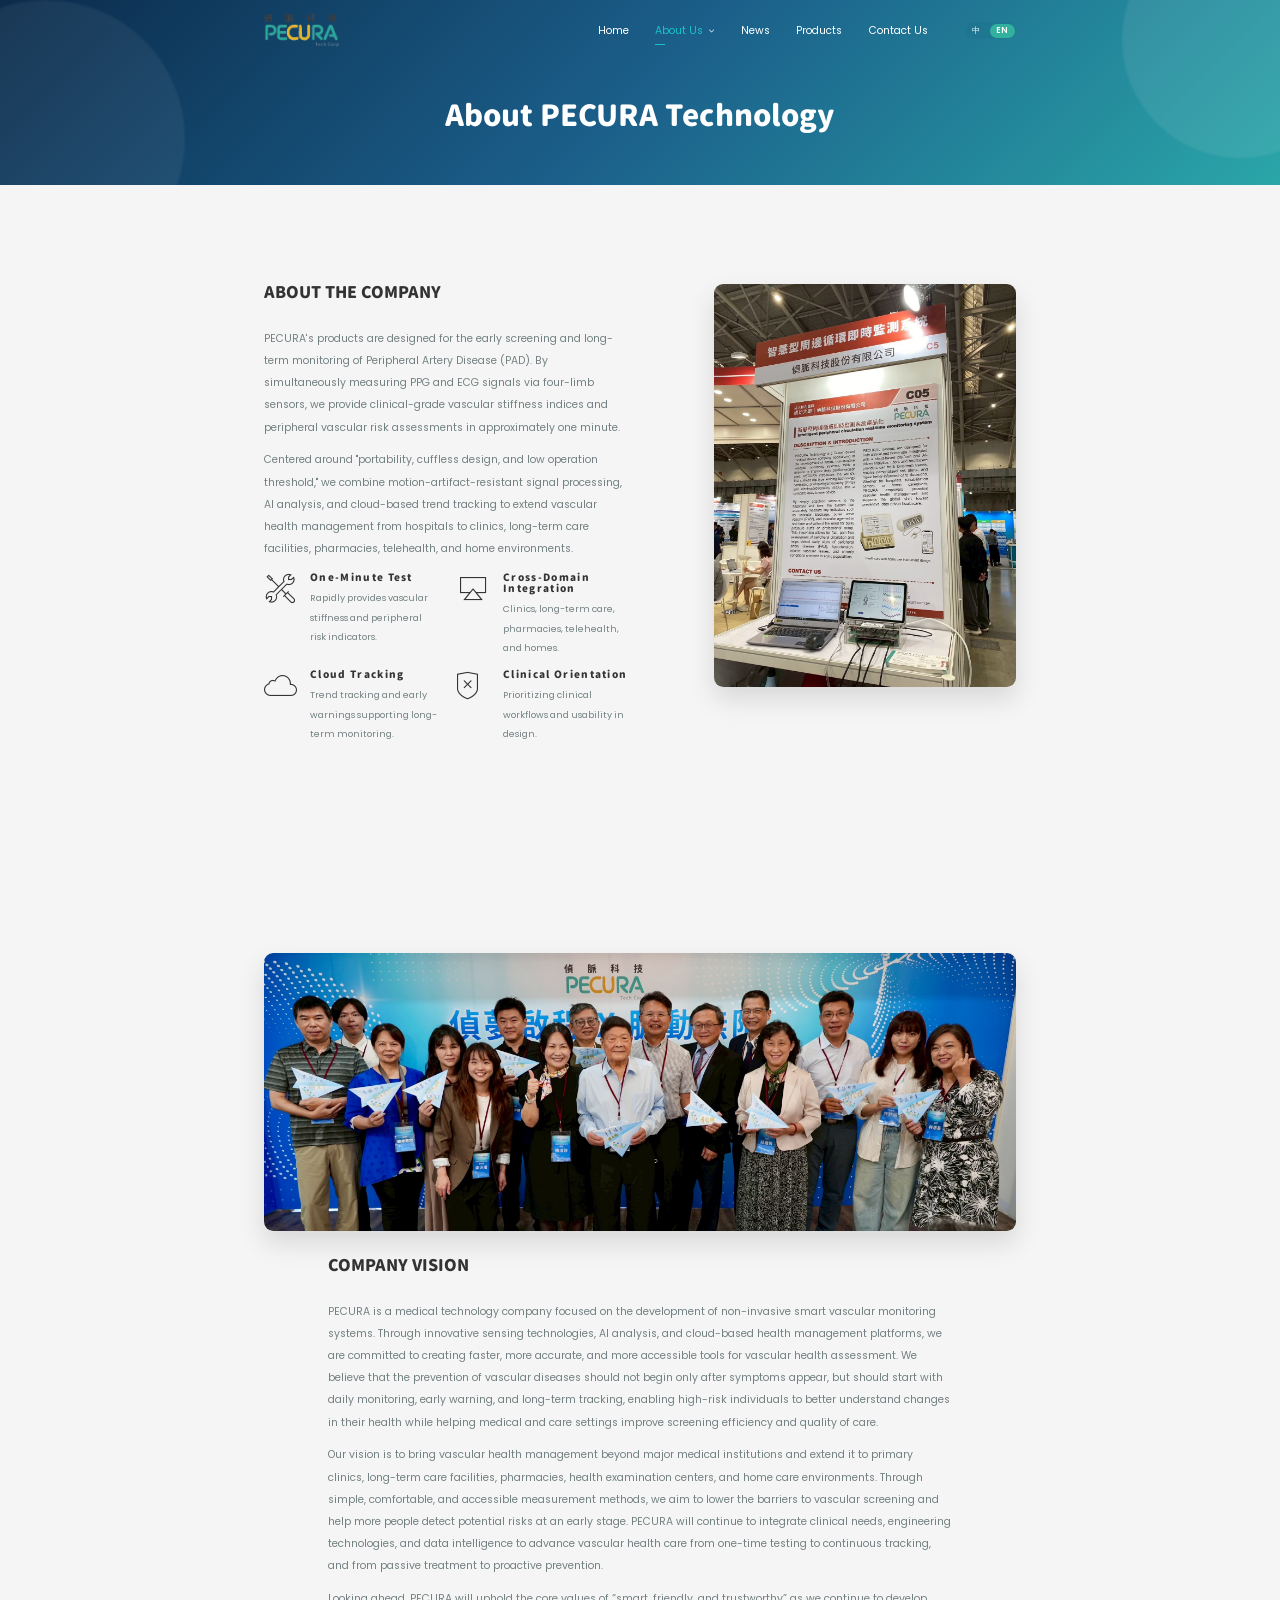
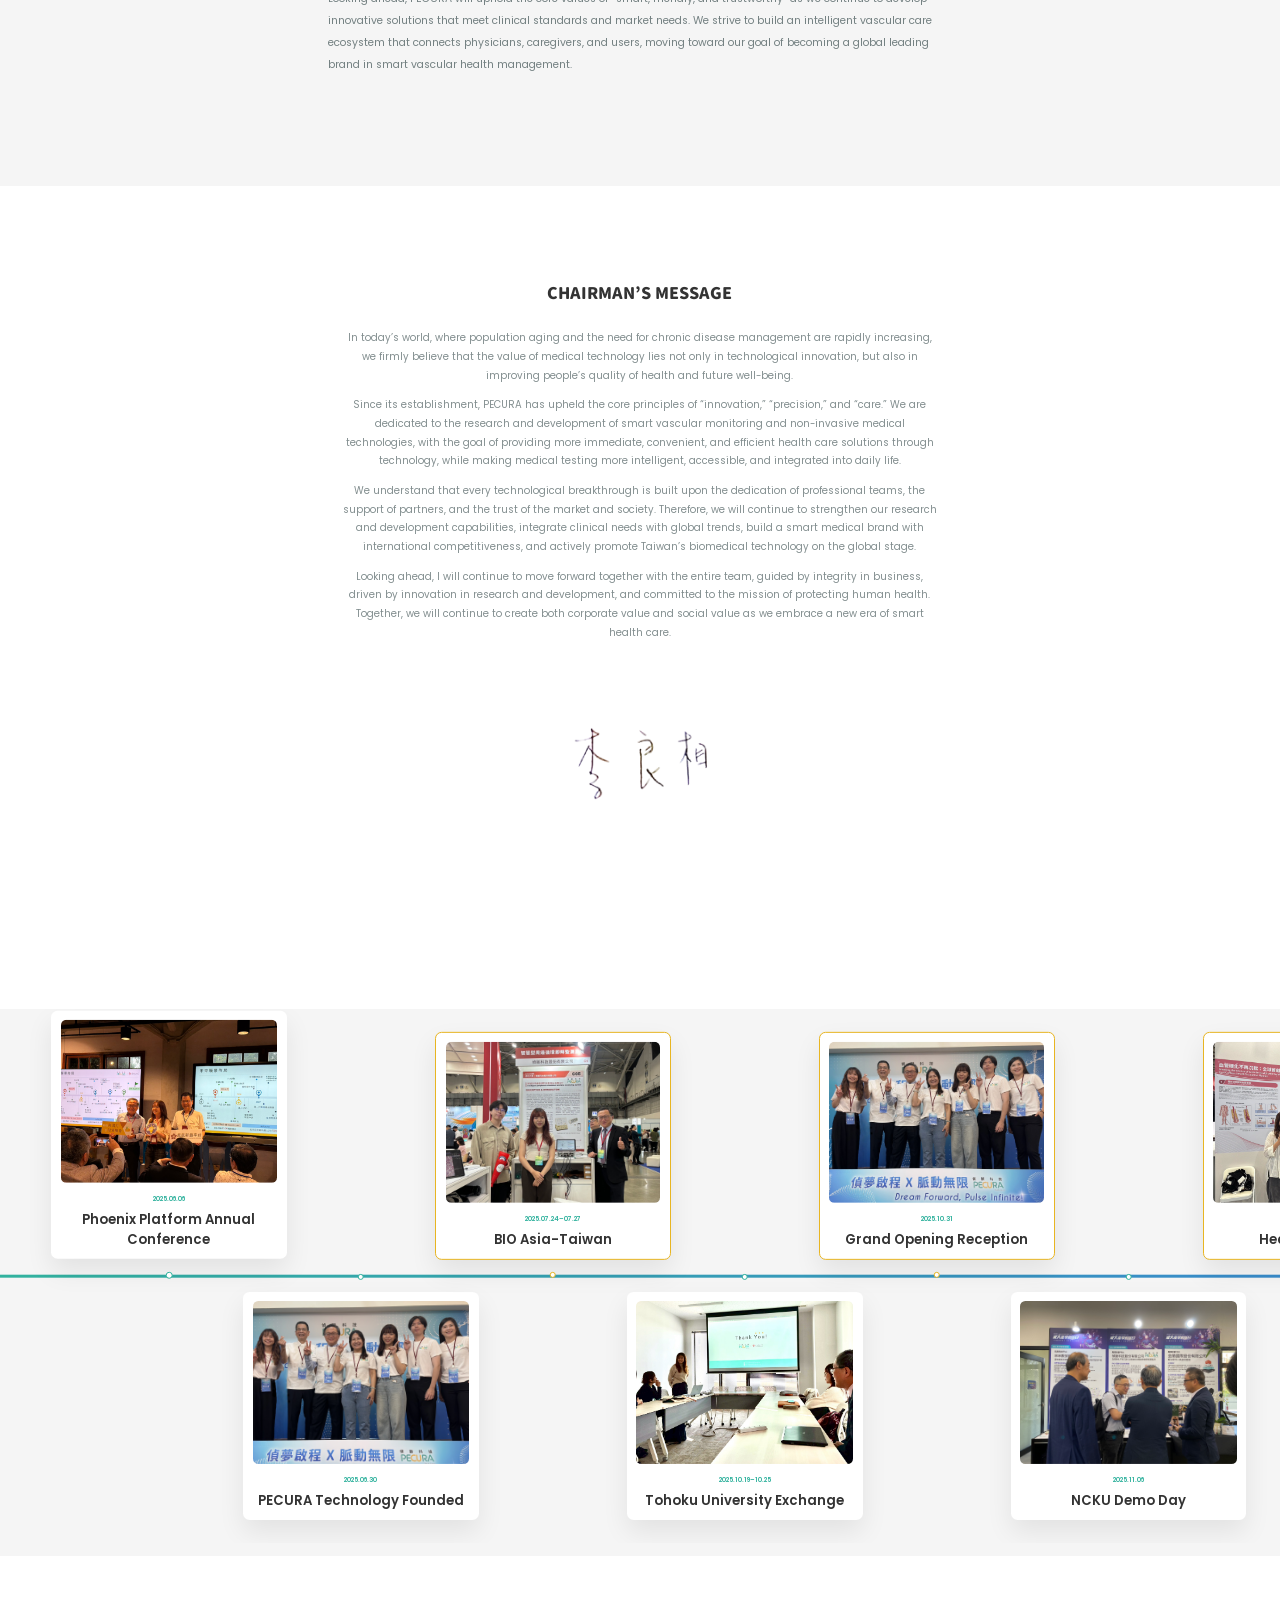
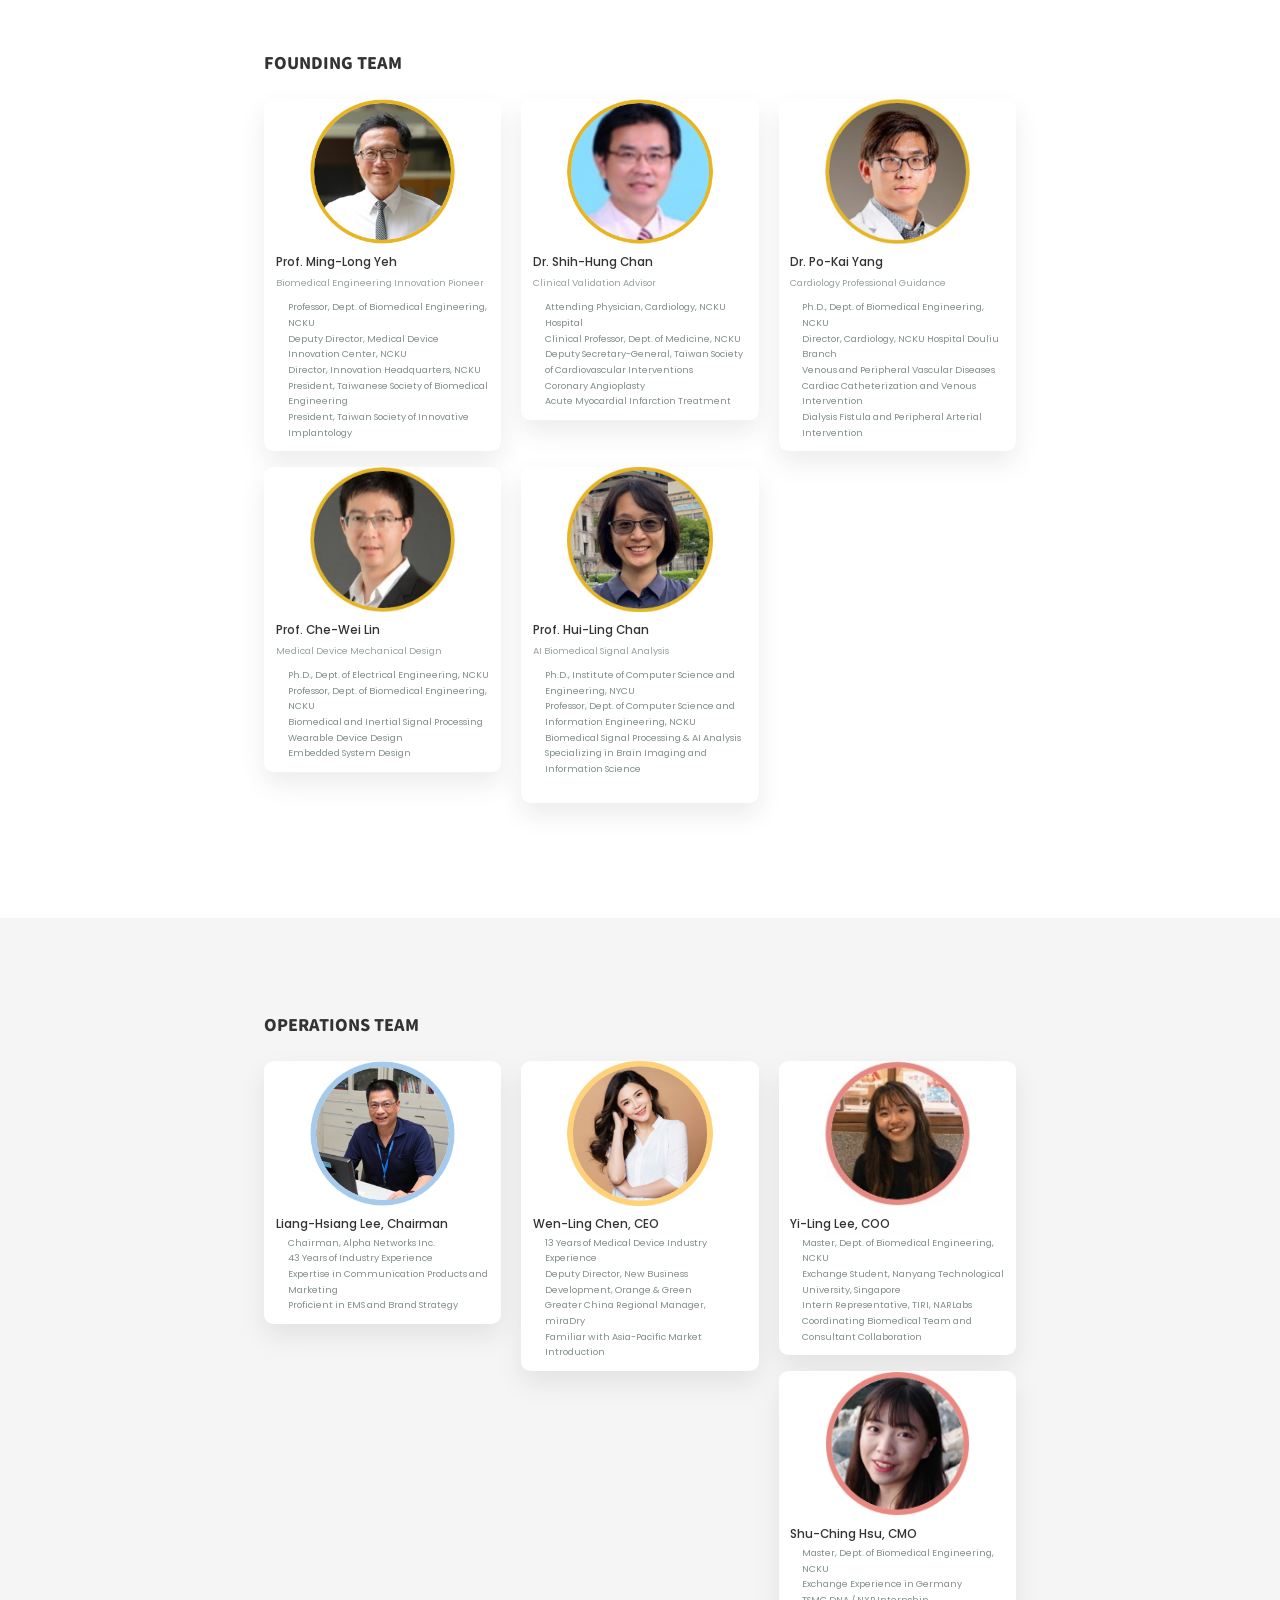
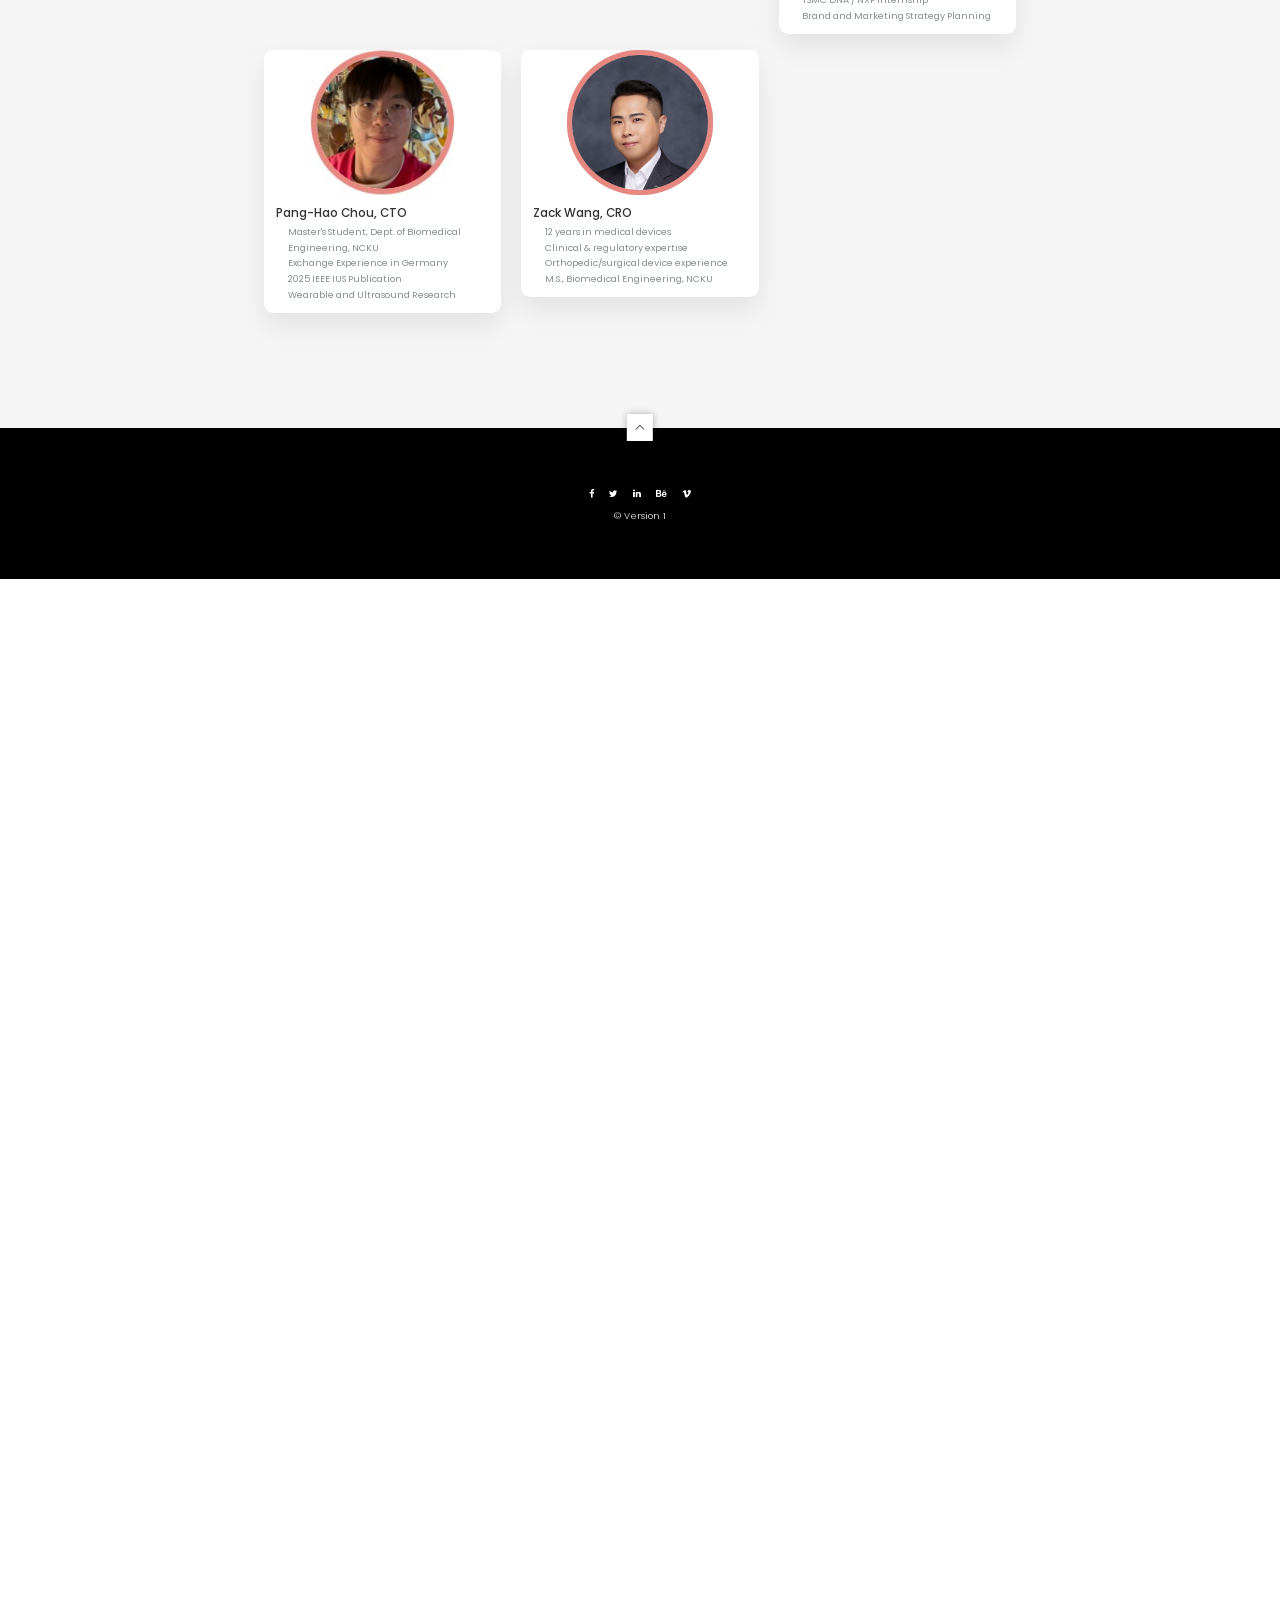
==== commit 4c23b319: "Update about-en.html" ====
--- a/about-en.html
+++ b/about-en.html
@@ -438,8 +438,8 @@
               <div style="padding: 18px 18px 16px;">
                 <h3 style="margin:0 0 6px; font-size:18px;">Liang-Hsiang Lee, Chairman</h3>
                 <ul style="margin:0; padding-left:18px; font-size:14px; opacity:.9; line-height:1.7;">
-                  <li>Former Vice President, Wistron NeWeb Corporation (WNC)</li>
-                  <li>34 Years of Industry Experience</li>
+                  <li>Chairman, Alpha Networks Inc.</li>
+                  <li>43 Years of Industry Experience</li>
                   <li>Expertise in Communication Products and Marketing</li>
                   <li>Proficient in EMS and Brand Strategy</li>
                 </ul>
@@ -468,7 +468,7 @@
               <div style="padding: 18px 18px 16px;">
                 <h3 style="margin:0 0 6px; font-size:18px;">Yi-Ling Lee, COO</h3>
                 <ul style="margin:0; padding-left:18px; font-size:14px; opacity:.9; line-height:1.7;">
-                  <li>Master's Student, Dept. of Biomedical Engineering, NCKU</li>
+                  <li>Master, Dept. of Biomedical Engineering, NCKU</li>
                   <li>Exchange Student, Nanyang Technological University, Singapore</li>
                   <li>Intern Representative, TIRI, NARLabs</li>
                   <li>Coordinating Biomedical Team and Consultant Collaboration</li>
@@ -483,7 +483,7 @@
               <div style="padding: 18px 18px 16px;">
                 <h3 style="margin:0 0 6px; font-size:18px;">Shu-Ching Hsu, CMO</h3>
                 <ul style="margin:0; padding-left:18px; font-size:14px; opacity:.9; line-height:1.7;">
-                  <li>Master's Student, Dept. of Biomedical Engineering, NCKU</li>
+                  <li>Master, Dept. of Biomedical Engineering, NCKU</li>
                   <li>Exchange Experience in Germany</li>
                   <li>TSMC DNA / NXP Internship</li>
                   <li>Brand and Marketing Strategy Planning</li>
@@ -558,4 +558,4 @@
 
 <script type="text/javascript" src="assets/js/main.js"></script>
 </body>
-</html>+</html>
--- a/assets/fonts/pe-icon/pe-icon.css
+++ b/assets/fonts/pe-icon/pe-icon.css
@@ -0,0 +1,631 @@
+@font-face {
+	font-family: 'Pe-icon-7-stroke';
+	src:url('fonts/Pe-icon-7-stroke.eot?d7yf1v');
+	src:url('fonts/Pe-icon-7-stroke.eot?#iefixd7yf1v') format('embedded-opentype'),
+		url('fonts/Pe-icon-7-stroke.woff?d7yf1v') format('woff'),
+		url('fonts/Pe-icon-7-stroke.ttf?d7yf1v') format('truetype'),
+		url('fonts/Pe-icon-7-stroke.svg?d7yf1v#Pe-icon-7-stroke') format('svg');
+	font-weight: normal;
+	font-style: normal;
+}
+
+[class^="pe-7s-"], [class*=" pe-7s-"] {
+	font-family: 'Pe-icon-7-stroke';
+	speak: none;
+	font-style: normal;
+	font-weight: normal;
+	font-variant: normal;
+	text-transform: none;
+	line-height: 1;
+
+	/* Better Font Rendering =========== */
+	-webkit-font-smoothing: antialiased;
+	-moz-osx-font-smoothing: grayscale;
+}
+
+.pe-7s-album:before {
+	content: "\e6aa";
+}
+.pe-7s-arc:before {
+	content: "\e6ab";
+}
+.pe-7s-back-2:before {
+	content: "\e6ac";
+}
+.pe-7s-bandaid:before {
+	content: "\e6ad";
+}
+.pe-7s-car:before {
+	content: "\e6ae";
+}
+.pe-7s-diamond:before {
+	content: "\e6af";
+}
+.pe-7s-door-lock:before {
+	content: "\e6b0";
+}
+.pe-7s-eyedropper:before {
+	content: "\e6b1";
+}
+.pe-7s-female:before {
+	content: "\e6b2";
+}
+.pe-7s-gym:before {
+	content: "\e6b3";
+}
+.pe-7s-hammer:before {
+	content: "\e6b4";
+}
+.pe-7s-headphones:before {
+	content: "\e6b5";
+}
+.pe-7s-helm:before {
+	content: "\e6b6";
+}
+.pe-7s-hourglass:before {
+	content: "\e6b7";
+}
+.pe-7s-leaf:before {
+	content: "\e6b8";
+}
+.pe-7s-magic-wand:before {
+	content: "\e6b9";
+}
+.pe-7s-male:before {
+	content: "\e6ba";
+}
+.pe-7s-map-2:before {
+	content: "\e6bb";
+}
+.pe-7s-next-2:before {
+	content: "\e6bc";
+}
+.pe-7s-paint-bucket:before {
+	content: "\e6bd";
+}
+.pe-7s-pendrive:before {
+	content: "\e6be";
+}
+.pe-7s-photo:before {
+	content: "\e6bf";
+}
+.pe-7s-piggy:before {
+	content: "\e6c0";
+}
+.pe-7s-plugin:before {
+	content: "\e6c1";
+}
+.pe-7s-refresh-2:before {
+	content: "\e6c2";
+}
+.pe-7s-rocket:before {
+	content: "\e6c3";
+}
+.pe-7s-settings:before {
+	content: "\e6c4";
+}
+.pe-7s-shield:before {
+	content: "\e6c5";
+}
+.pe-7s-smile:before {
+	content: "\e6c6";
+}
+.pe-7s-usb:before {
+	content: "\e6c7";
+}
+.pe-7s-vector:before {
+	content: "\e6c8";
+}
+.pe-7s-wine:before {
+	content: "\e6c9";
+}
+.pe-7s-cloud-upload:before {
+	content: "\e68a";
+}
+.pe-7s-cash:before {
+	content: "\e68c";
+}
+.pe-7s-close:before {
+	content: "\e680";
+}
+.pe-7s-bluetooth:before {
+	content: "\e68d";
+}
+.pe-7s-cloud-download:before {
+	content: "\e68b";
+}
+.pe-7s-way:before {
+	content: "\e68e";
+}
+.pe-7s-close-circle:before {
+	content: "\e681";
+}
+.pe-7s-id:before {
+	content: "\e68f";
+}
+.pe-7s-angle-up:before {
+	content: "\e682";
+}
+.pe-7s-wristwatch:before {
+	content: "\e690";
+}
+.pe-7s-angle-up-circle:before {
+	content: "\e683";
+}
+.pe-7s-world:before {
+	content: "\e691";
+}
+.pe-7s-angle-right:before {
+	content: "\e684";
+}
+.pe-7s-volume:before {
+	content: "\e692";
+}
+.pe-7s-angle-right-circle:before {
+	content: "\e685";
+}
+.pe-7s-users:before {
+	content: "\e693";
+}
+.pe-7s-angle-left:before {
+	content: "\e686";
+}
+.pe-7s-user-female:before {
+	content: "\e694";
+}
+.pe-7s-angle-left-circle:before {
+	content: "\e687";
+}
+.pe-7s-up-arrow:before {
+	content: "\e695";
+}
+.pe-7s-angle-down:before {
+	content: "\e688";
+}
+.pe-7s-switch:before {
+	content: "\e696";
+}
+.pe-7s-angle-down-circle:before {
+	content: "\e689";
+}
+.pe-7s-scissors:before {
+	content: "\e697";
+}
+.pe-7s-wallet:before {
+	content: "\e600";
+}
+.pe-7s-safe:before {
+	content: "\e698";
+}
+.pe-7s-volume2:before {
+	content: "\e601";
+}
+.pe-7s-volume1:before {
+	content: "\e602";
+}
+.pe-7s-voicemail:before {
+	content: "\e603";
+}
+.pe-7s-video:before {
+	content: "\e604";
+}
+.pe-7s-user:before {
+	content: "\e605";
+}
+.pe-7s-upload:before {
+	content: "\e606";
+}
+.pe-7s-unlock:before {
+	content: "\e607";
+}
+.pe-7s-umbrella:before {
+	content: "\e608";
+}
+.pe-7s-trash:before {
+	content: "\e609";
+}
+.pe-7s-tools:before {
+	content: "\e60a";
+}
+.pe-7s-timer:before {
+	content: "\e60b";
+}
+.pe-7s-ticket:before {
+	content: "\e60c";
+}
+.pe-7s-target:before {
+	content: "\e60d";
+}
+.pe-7s-sun:before {
+	content: "\e60e";
+}
+.pe-7s-study:before {
+	content: "\e60f";
+}
+.pe-7s-stopwatch:before {
+	content: "\e610";
+}
+.pe-7s-star:before {
+	content: "\e611";
+}
+.pe-7s-speaker:before {
+	content: "\e612";
+}
+.pe-7s-signal:before {
+	content: "\e613";
+}
+.pe-7s-shuffle:before {
+	content: "\e614";
+}
+.pe-7s-shopbag:before {
+	content: "\e615";
+}
+.pe-7s-share:before {
+	content: "\e616";
+}
+.pe-7s-server:before {
+	content: "\e617";
+}
+.pe-7s-search:before {
+	content: "\e618";
+}
+.pe-7s-film:before {
+	content: "\e6a5";
+}
+.pe-7s-science:before {
+	content: "\e619";
+}
+.pe-7s-disk:before {
+	content: "\e6a6";
+}
+.pe-7s-ribbon:before {
+	content: "\e61a";
+}
+.pe-7s-repeat:before {
+	content: "\e61b";
+}
+.pe-7s-refresh:before {
+	content: "\e61c";
+}
+.pe-7s-add-user:before {
+	content: "\e6a9";
+}
+.pe-7s-refresh-cloud:before {
+	content: "\e61d";
+}
+.pe-7s-paperclip:before {
+	content: "\e69c";
+}
+.pe-7s-radio:before {
+	content: "\e61e";
+}
+.pe-7s-note2:before {
+	content: "\e69d";
+}
+.pe-7s-print:before {
+	content: "\e61f";
+}
+.pe-7s-network:before {
+	content: "\e69e";
+}
+.pe-7s-prev:before {
+	content: "\e620";
+}
+.pe-7s-mute:before {
+	content: "\e69f";
+}
+.pe-7s-power:before {
+	content: "\e621";
+}
+.pe-7s-medal:before {
+	content: "\e6a0";
+}
+.pe-7s-portfolio:before {
+	content: "\e622";
+}
+.pe-7s-like2:before {
+	content: "\e6a1";
+}
+.pe-7s-plus:before {
+	content: "\e623";
+}
+.pe-7s-left-arrow:before {
+	content: "\e6a2";
+}
+.pe-7s-play:before {
+	content: "\e624";
+}
+.pe-7s-key:before {
+	content: "\e6a3";
+}
+.pe-7s-plane:before {
+	content: "\e625";
+}
+.pe-7s-joy:before {
+	content: "\e6a4";
+}
+.pe-7s-photo-gallery:before {
+	content: "\e626";
+}
+.pe-7s-pin:before {
+	content: "\e69b";
+}
+.pe-7s-phone:before {
+	content: "\e627";
+}
+.pe-7s-plug:before {
+	content: "\e69a";
+}
+.pe-7s-pen:before {
+	content: "\e628";
+}
+.pe-7s-right-arrow:before {
+	content: "\e699";
+}
+.pe-7s-paper-plane:before {
+	content: "\e629";
+}
+.pe-7s-delete-user:before {
+	content: "\e6a7";
+}
+.pe-7s-paint:before {
+	content: "\e62a";
+}
+.pe-7s-bottom-arrow:before {
+	content: "\e6a8";
+}
+.pe-7s-notebook:before {
+	content: "\e62b";
+}
+.pe-7s-note:before {
+	content: "\e62c";
+}
+.pe-7s-next:before {
+	content: "\e62d";
+}
+.pe-7s-news-paper:before {
+	content: "\e62e";
+}
+.pe-7s-musiclist:before {
+	content: "\e62f";
+}
+.pe-7s-music:before {
+	content: "\e630";
+}
+.pe-7s-mouse:before {
+	content: "\e631";
+}
+.pe-7s-more:before {
+	content: "\e632";
+}
+.pe-7s-moon:before {
+	content: "\e633";
+}
+.pe-7s-monitor:before {
+	content: "\e634";
+}
+.pe-7s-micro:before {
+	content: "\e635";
+}
+.pe-7s-menu:before {
+	content: "\e636";
+}
+.pe-7s-map:before {
+	content: "\e637";
+}
+.pe-7s-map-marker:before {
+	content: "\e638";
+}
+.pe-7s-mail:before {
+	content: "\e639";
+}
+.pe-7s-mail-open:before {
+	content: "\e63a";
+}
+.pe-7s-mail-open-file:before {
+	content: "\e63b";
+}
+.pe-7s-magnet:before {
+	content: "\e63c";
+}
+.pe-7s-loop:before {
+	content: "\e63d";
+}
+.pe-7s-look:before {
+	content: "\e63e";
+}
+.pe-7s-lock:before {
+	content: "\e63f";
+}
+.pe-7s-lintern:before {
+	content: "\e640";
+}
+.pe-7s-link:before {
+	content: "\e641";
+}
+.pe-7s-like:before {
+	content: "\e642";
+}
+.pe-7s-light:before {
+	content: "\e643";
+}
+.pe-7s-less:before {
+	content: "\e644";
+}
+.pe-7s-keypad:before {
+	content: "\e645";
+}
+.pe-7s-junk:before {
+	content: "\e646";
+}
+.pe-7s-info:before {
+	content: "\e647";
+}
+.pe-7s-home:before {
+	content: "\e648";
+}
+.pe-7s-help2:before {
+	content: "\e649";
+}
+.pe-7s-help1:before {
+	content: "\e64a";
+}
+.pe-7s-graph3:before {
+	content: "\e64b";
+}
+.pe-7s-graph2:before {
+	content: "\e64c";
+}
+.pe-7s-graph1:before {
+	content: "\e64d";
+}
+.pe-7s-graph:before {
+	content: "\e64e";
+}
+.pe-7s-global:before {
+	content: "\e64f";
+}
+.pe-7s-gleam:before {
+	content: "\e650";
+}
+.pe-7s-glasses:before {
+	content: "\e651";
+}
+.pe-7s-gift:before {
+	content: "\e652";
+}
+.pe-7s-folder:before {
+	content: "\e653";
+}
+.pe-7s-flag:before {
+	content: "\e654";
+}
+.pe-7s-filter:before {
+	content: "\e655";
+}
+.pe-7s-file:before {
+	content: "\e656";
+}
+.pe-7s-expand1:before {
+	content: "\e657";
+}
+.pe-7s-exapnd2:before {
+	content: "\e658";
+}
+.pe-7s-edit:before {
+	content: "\e659";
+}
+.pe-7s-drop:before {
+	content: "\e65a";
+}
+.pe-7s-drawer:before {
+	content: "\e65b";
+}
+.pe-7s-download:before {
+	content: "\e65c";
+}
+.pe-7s-display2:before {
+	content: "\e65d";
+}
+.pe-7s-display1:before {
+	content: "\e65e";
+}
+.pe-7s-diskette:before {
+	content: "\e65f";
+}
+.pe-7s-date:before {
+	content: "\e660";
+}
+.pe-7s-cup:before {
+	content: "\e661";
+}
+.pe-7s-culture:before {
+	content: "\e662";
+}
+.pe-7s-crop:before {
+	content: "\e663";
+}
+.pe-7s-credit:before {
+	content: "\e664";
+}
+.pe-7s-copy-file:before {
+	content: "\e665";
+}
+.pe-7s-config:before {
+	content: "\e666";
+}
+.pe-7s-compass:before {
+	content: "\e667";
+}
+.pe-7s-comment:before {
+	content: "\e668";
+}
+.pe-7s-coffee:before {
+	content: "\e669";
+}
+.pe-7s-cloud:before {
+	content: "\e66a";
+}
+.pe-7s-clock:before {
+	content: "\e66b";
+}
+.pe-7s-check:before {
+	content: "\e66c";
+}
+.pe-7s-chat:before {
+	content: "\e66d";
+}
+.pe-7s-cart:before {
+	content: "\e66e";
+}
+.pe-7s-camera:before {
+	content: "\e66f";
+}
+.pe-7s-call:before {
+	content: "\e670";
+}
+.pe-7s-calculator:before {
+	content: "\e671";
+}
+.pe-7s-browser:before {
+	content: "\e672";
+}
+.pe-7s-box2:before {
+	content: "\e673";
+}
+.pe-7s-box1:before {
+	content: "\e674";
+}
+.pe-7s-bookmarks:before {
+	content: "\e675";
+}
+.pe-7s-bicycle:before {
+	content: "\e676";
+}
+.pe-7s-bell:before {
+	content: "\e677";
+}
+.pe-7s-battery:before {
+	content: "\e678";
+}
+.pe-7s-ball:before {
+	content: "\e679";
+}
+.pe-7s-back:before {
+	content: "\e67a";
+}
+.pe-7s-attention:before {
+	content: "\e67b";
+}
+.pe-7s-anchor:before {
+	content: "\e67c";
+}
+.pe-7s-albums:before {
+	content: "\e67d";
+}
+.pe-7s-alarm:before {
+	content: "\e67e";
+}
+.pe-7s-airplay:before {
+	content: "\e67f";
+}
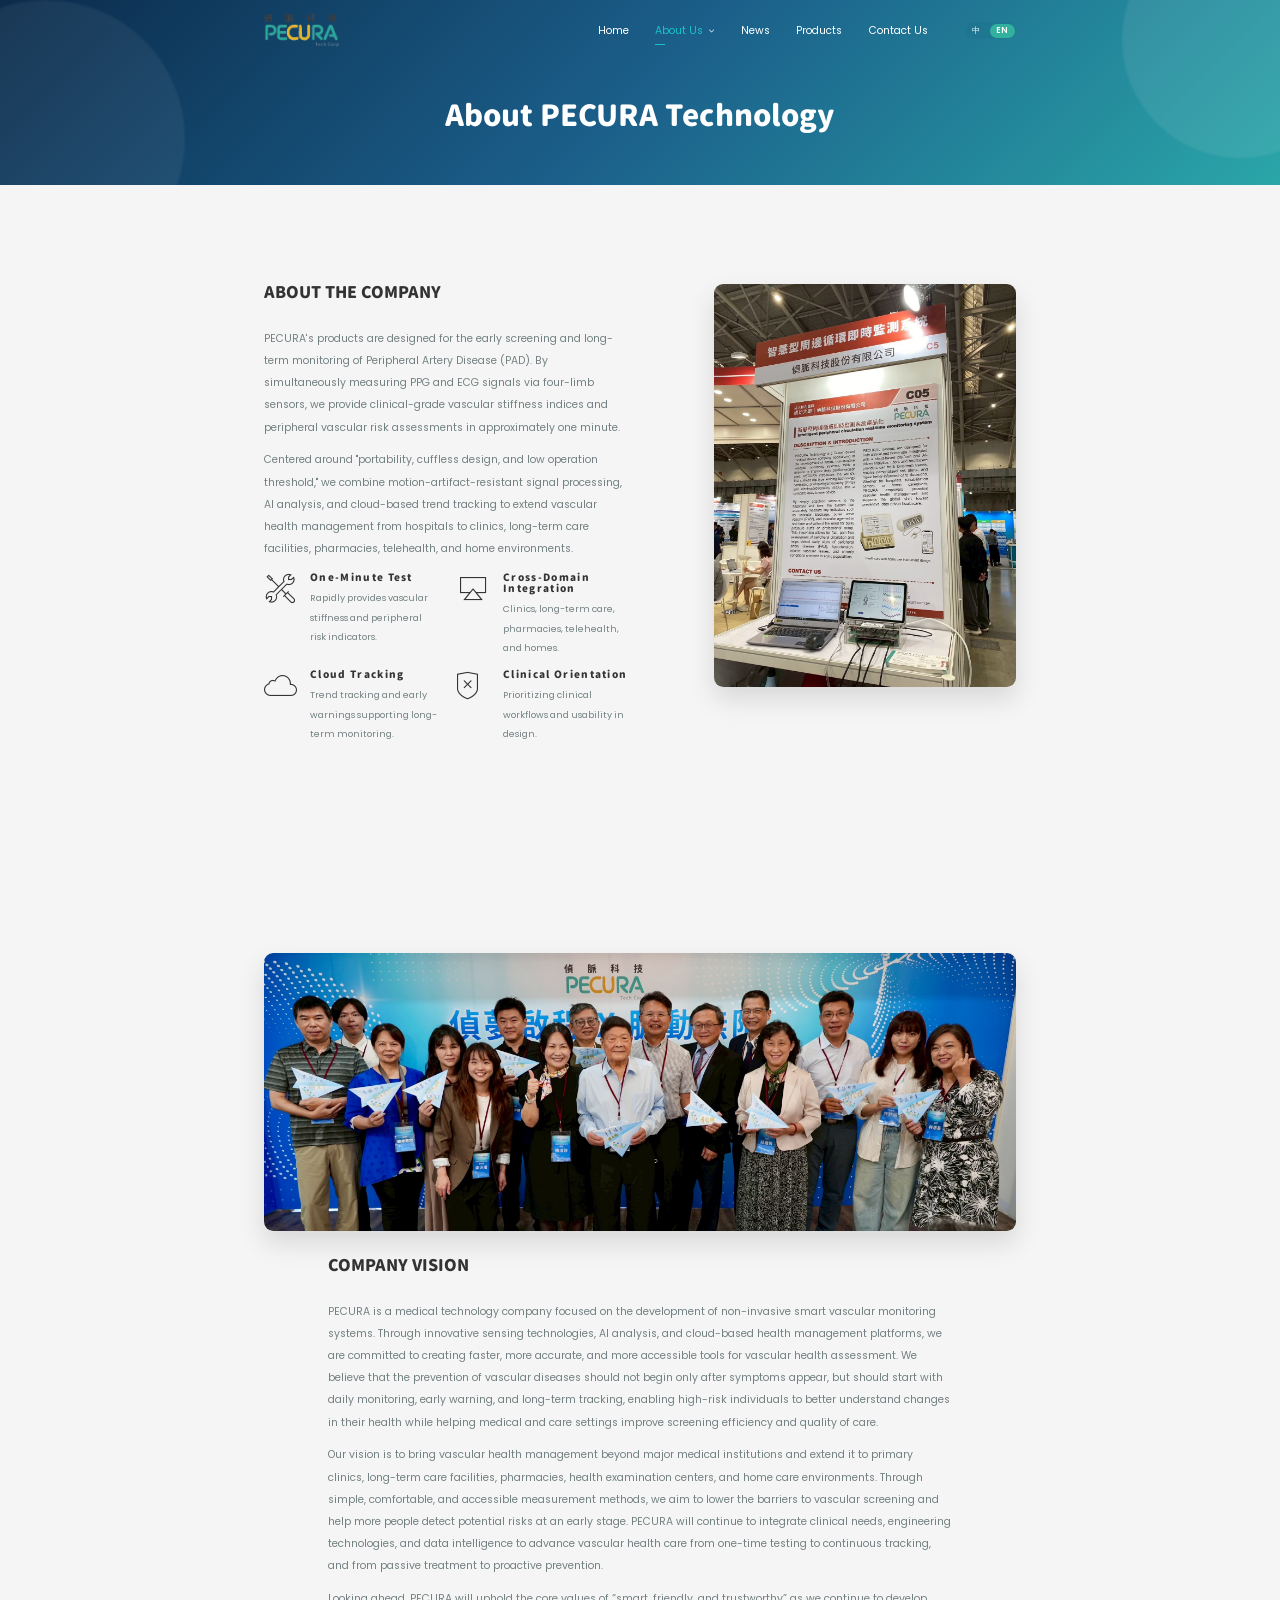
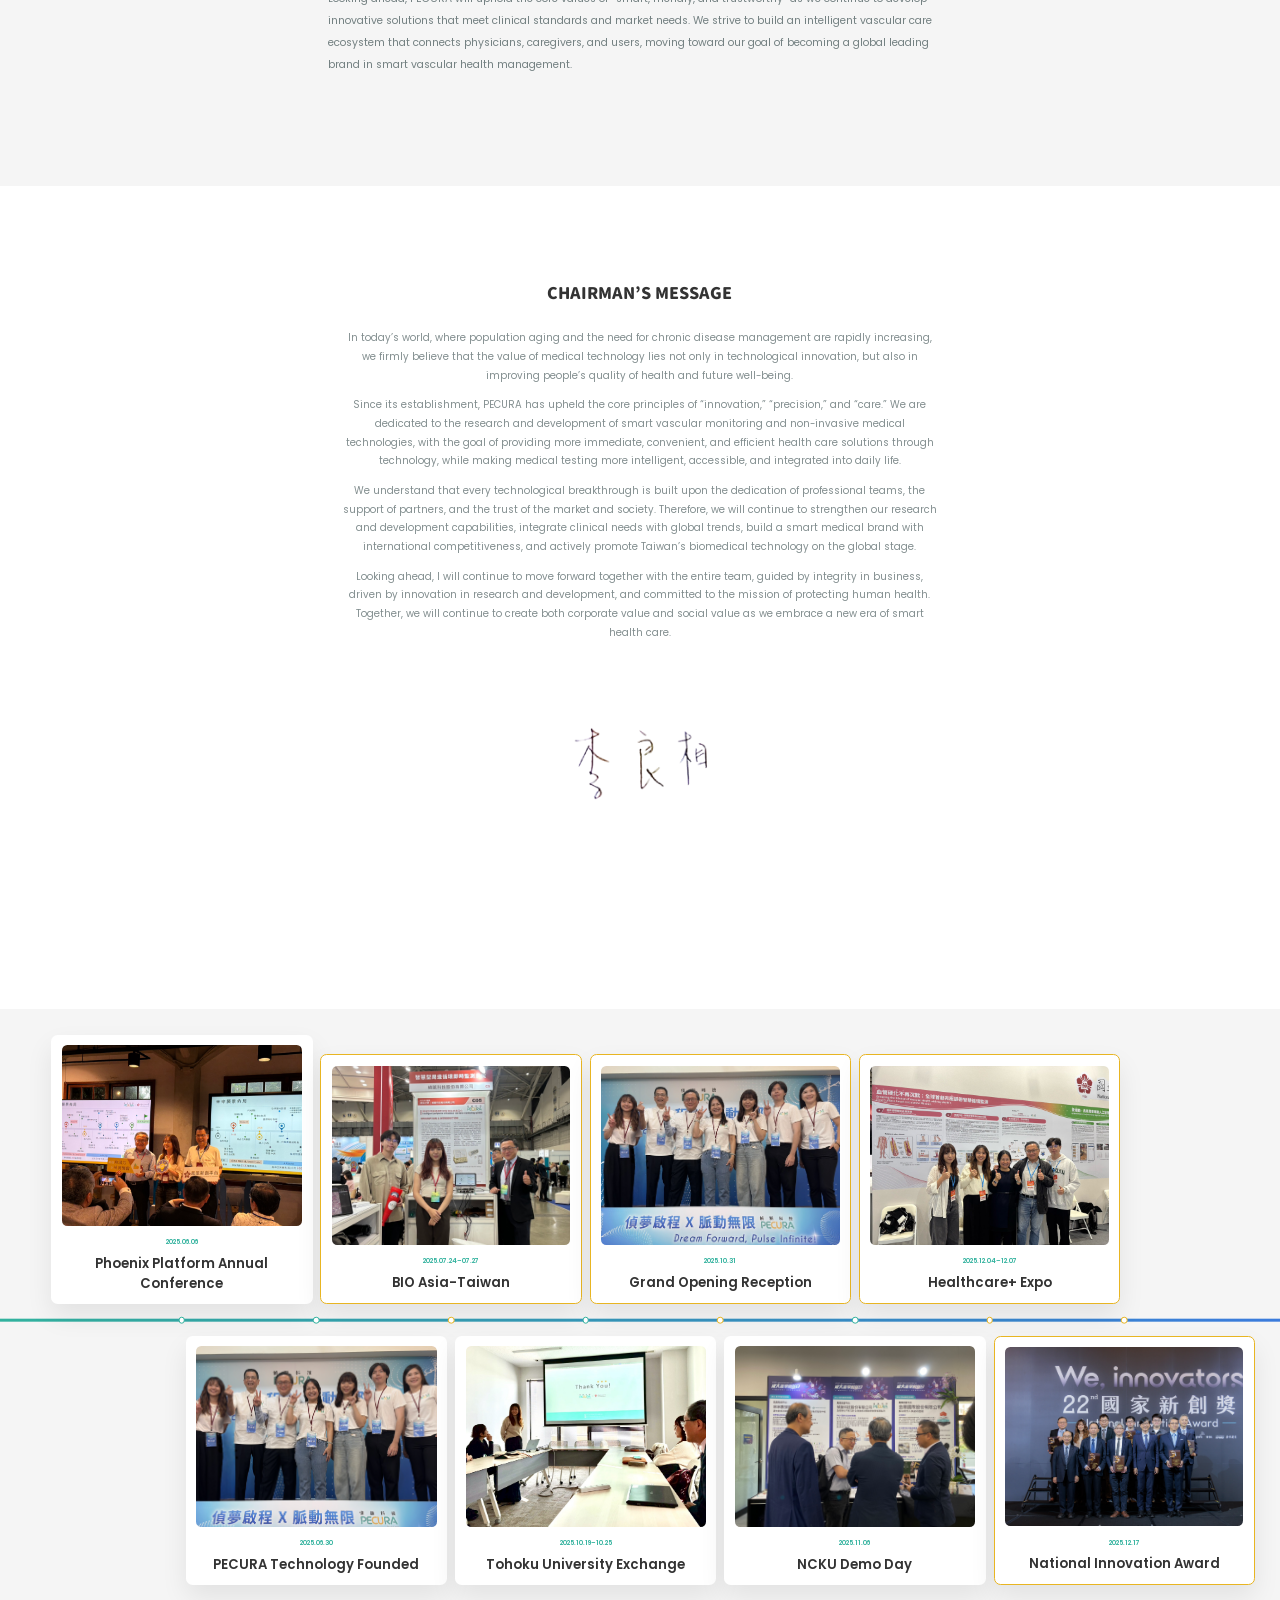
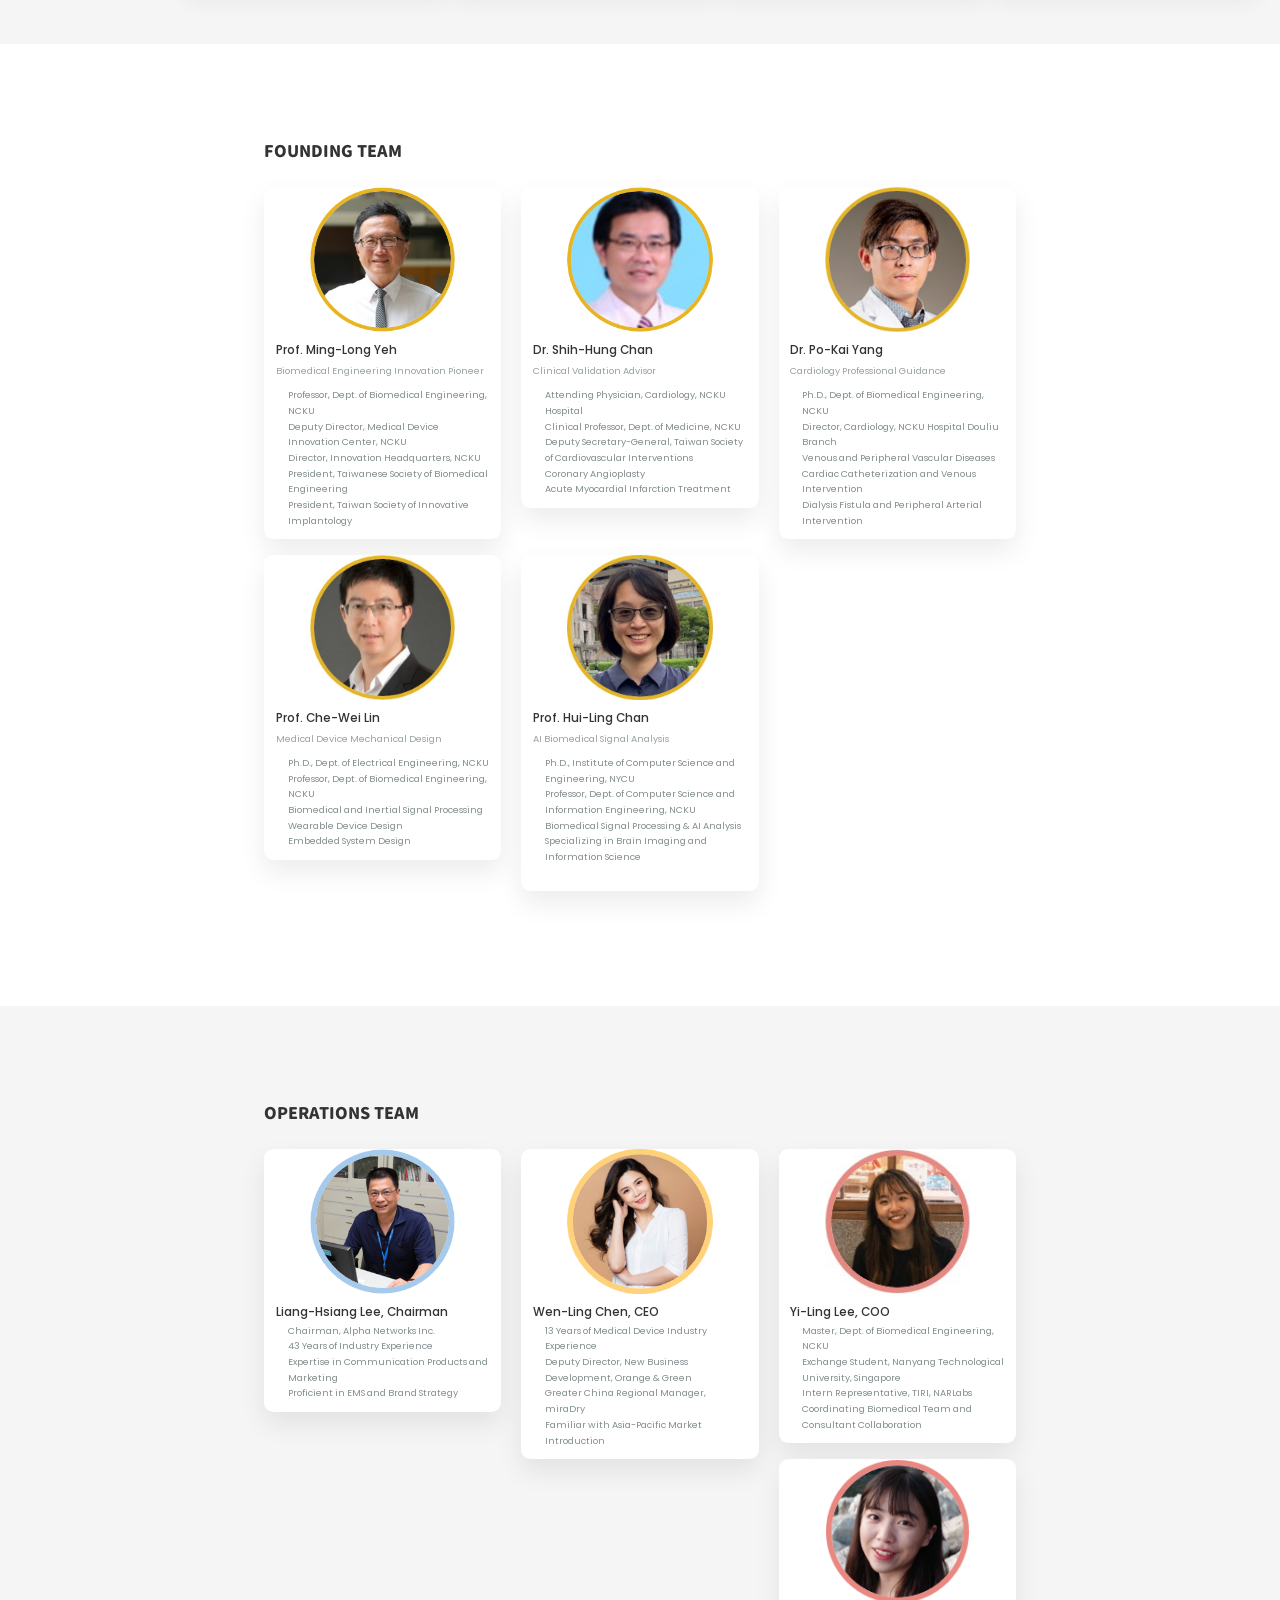
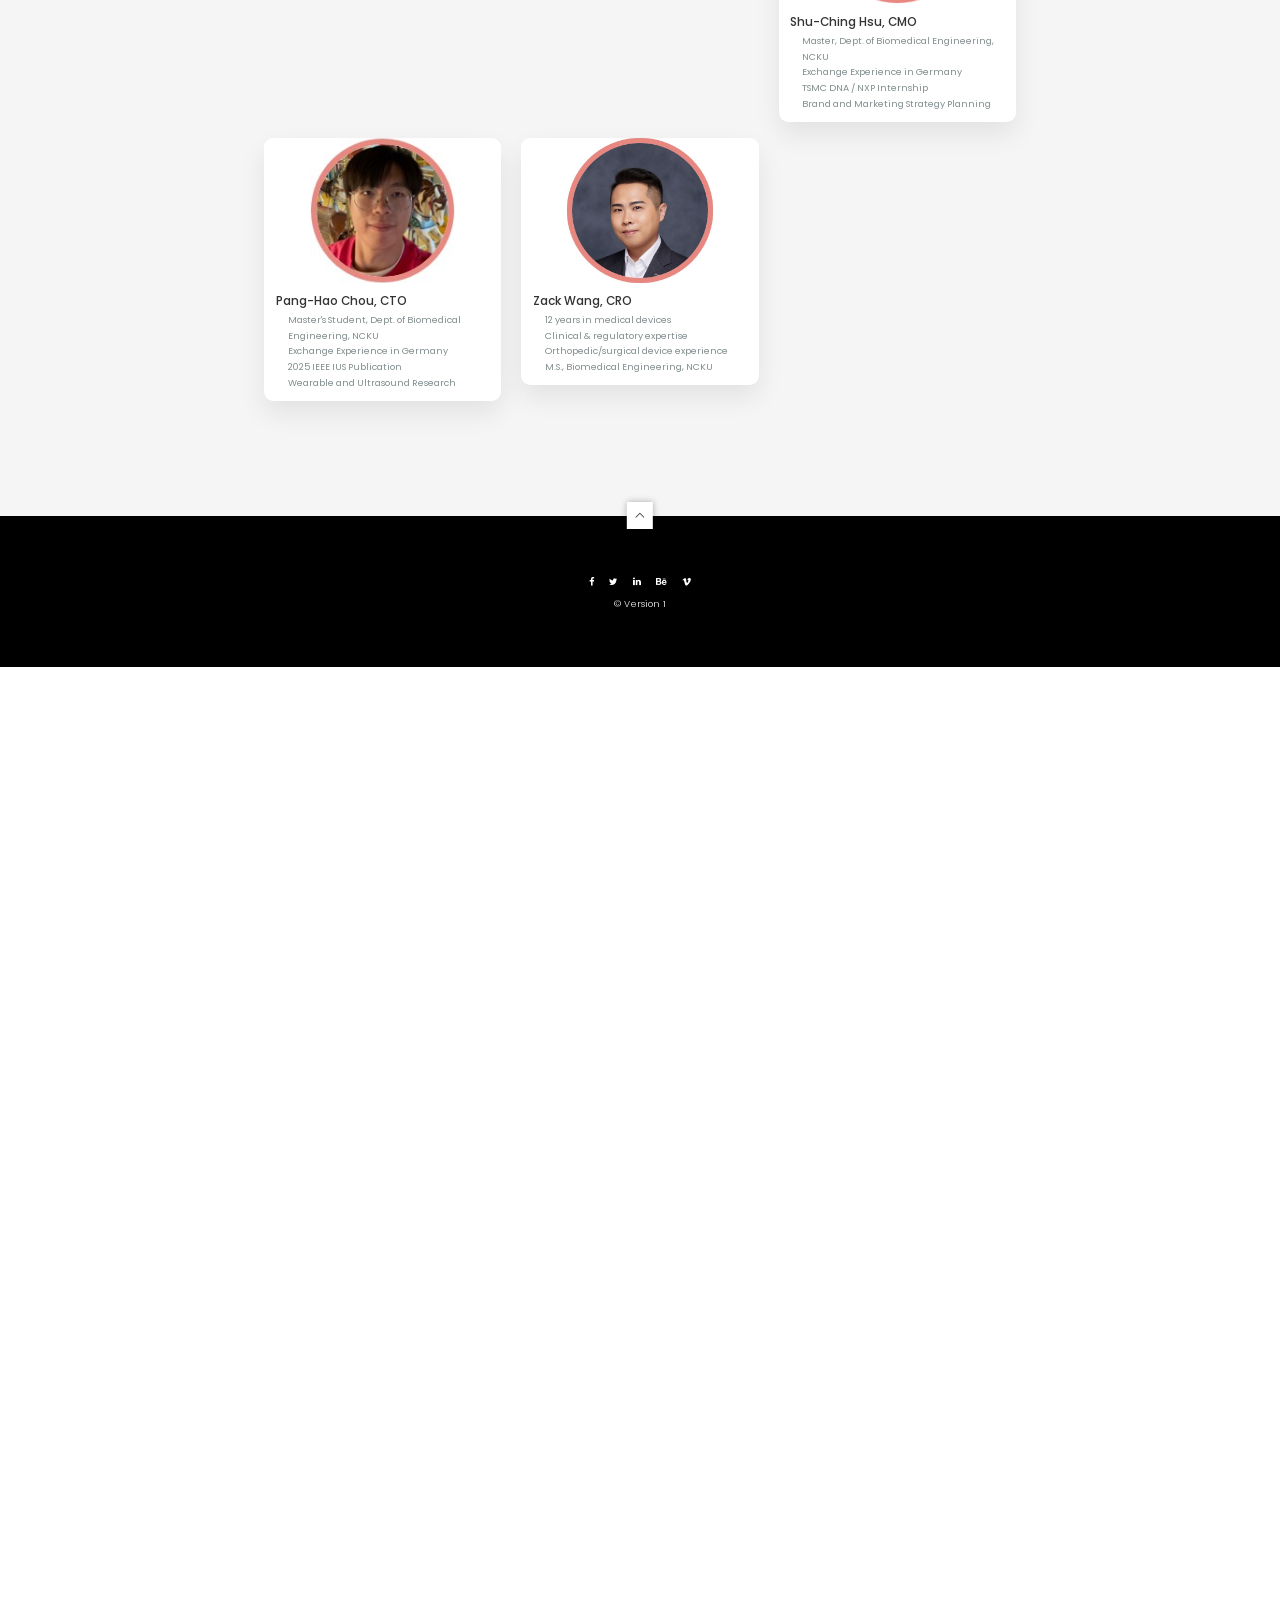
==== commit a39540ef: "Fix timeline card clipping on smaller screens" ====
--- a/about-en.html
+++ b/about-en.html
@@ -15,7 +15,7 @@
   <link rel="stylesheet" type="text/css" href="assets/vendors/swiper/swiper.css">
 
   <link rel="stylesheet" type="text/css" href="https://fonts.googleapis.com/css?family=Poppins:300,400,500,600,700">
-  <link rel="stylesheet" type="text/css" href="assets/css/main.css">
+  <link rel="stylesheet" type="text/css" href="assets/css/main.css?v=timeline-20261008">
 </head>
 
 <body>
--- a/assets/css/main.css
+++ b/assets/css/main.css
@@ -1,3942 +1,3856 @@
-/*------------------------------------------------------------------------
-# HTML Template 1.0 - Jan 19, 2018
-# ------------------------------------------------------------------------
-# Designed & coded by Awe7
-# Websites:  http://www.awe7.com -  Email: info@awe7.com
---------------------------------------------------------------------------
-
-	1. base
-	2. button
-	3. form-item
-	4. contact
-	5. form_item
-	6. grid-css
-	7. portfolio
-	8. post
-	9. service_02
-	10. slide-image
-	11. socialicon
-	12. swiper
-	13. title
-	14. typing
-	15. footer
-	16. header-01
-	17. hero
-	18. Layout
-	19. Grid Boostrap 
-	20. Font size
-	21. Margin Padding
-    22. Swiper
-	23. Popup
-
---------------------------------------------------------------------------*/
-
-
-
-
-/* 1. base
---------------------------------------------------------------------------------*/
-
-a[disabled], input[disabled], button[disabled], textarea[disabled] {
-    cursor: not-allowed !important;
-    opacity: .5 !important;
+/*------------------------------------------------------------------------
+# HTML Template 1.0 - Jan 19, 2018
+# ------------------------------------------------------------------------
+# Designed & coded by Awe7
+# Websites:  http://www.awe7.com -  Email: info@awe7.com
+--------------------------------------------------------------------------
+
+	1. base
+	2. button
+	3. form-item
+	4. contact
+	5. form_item
+	6. grid-css
+	7. portfolio
+	8. post
+	9. service_02
+	10. slide-image
+	11. socialicon
+	12. swiper
+	13. title
+	14. typing
+	15. footer
+	16. header-01
+	17. hero
+	18. Layout
+	19. Grid Boostrap 
+	20. Font size
+	21. Margin Padding
+    22. Swiper
+	23. Popup
+
+--------------------------------------------------------------------------*/
+
+
+
+
+/* 1. base
+--------------------------------------------------------------------------------*/
+
+a[disabled], input[disabled], button[disabled], textarea[disabled] {
+    cursor: not-allowed !important;
+    opacity: .5 !important;
+}
+
+a:focus, input:focus, button:focus, textarea:focus {
+    outline: none;
+}
+
+p {
+    margin-top: 0;
+    margin-bottom: 10px;
+}
+
+img {
+    max-width: 100%;
+    height: auto;
+    border: 0;
+}
+
+.header__logo {
+    width: 10%;
+    height: 10%;
+}
+.page-wrap {
+    overflow: hidden;
+}
+
+.md-section {
+    position: relative;
+    background-repeat: no-repeat;
+    background-size: cover;
+    background-position: center center;
+    z-index: 9;
+    padding-top: 50px;
+    padding-bottom: 50px;
+}
+
+@media (min-width: 320px) {
+    .md-section {
+        padding-top: calc(6.81818vw + 28.18182px);
+        padding-bottom: calc(6.81818vw + 28.18182px);
+    }
+}
+
+@media (min-width: 1200px) {
+    .md-section {
+        padding-top: 110px;
+        padding-bottom: 110px;
+    }
+}
+
+.md-text-left, .text-left {
+    text-align: left !important;
+}
+
+.md-text-center, .text-center {
+    text-align: center !important;
+}
+
+.md-text-right, .text-right {
+    text-align: right !important;
+}
+
+.md-text-underline {
+    text-decoration: underline !important;
+}
+
+.md-round {
+    border-radius: 5px !important;
+}
+
+.md-pill {
+    border-radius: 50% !important;
+}
+
+.md-tb {
+    display: table;
+    width: 100%;
+    height: 100%;
+}
+
+.md-tb__cell {
+    display: table-cell;
+    vertical-align: middle;
+}
+
+.md-overlay, [data-gradient-bg] > canvas {
+    position: absolute;
+    width: 100%;
+    height: 100%;
+    top: 0;
+    left: 0;
+    z-index: -1;
+}
+
+.md-overlay {
+    background-color: rgba(0, 0, 0, .4);
+}
+
+.bg-fixed {
+    background-attachment: fixed;
+}
+
+.md-bg-cover {
+    background-repeat: no-repeat;
+    background-size: cover;
+    background-position: center center;
+}
+
+.full {
+    width: 100%;
+    height: 100vh;
+}
+
+.embed-responsive {
+    position: relative;
+    display: block;
+    height: 0;
+    padding: 0;
+    overflow: hidden;
+}
+
+.embed-responsive.embed-responsive-4by3 {
+    padding-bottom: 75%;
+}
+
+.embed-responsive.embed-responsive-16by9 {
+    padding-bottom: 56.25%;
+}
+
+.embed-responsive .embed-responsive-item, .embed-responsive iframe,
+.embed-responsive embed, .embed-responsive object {
+    position: absolute;
+    top: 0;
+    bottom: 0;
+    left: 0;
+    width: 100%;
+    height: 100%;
+    border: 0;
+}
+
+/* table Responsive */
+
+.table-responsive-01 {
+    width: 100%;
+    overflow-y: hidden;
+    overflow-x: auto;
+}
+
+.table-responsive-01 table > thead > tr > th,
+.table-responsive-01 table > thead > tr > td,
+.table-responsive-01 table > tbody > tr > th,
+.table-responsive-01 table > tbody > tr > td,
+.table-responsive-01 table > tfoot > tr > th,
+.table-responsive-01 table > tfoot > tr > td {
+    white-space: nowrap;
+}
+
+@media (max-width: 991px) {
+    .table-responsive-02 table, .table-responsive-02 thead,
+    .table-responsive-02 tbody, .table-responsive-02 th, .table-responsive-02 td,
+    .table-responsive-02 tr {
+        display: block;
+    }
+
+    .table-responsive-02 thead {
+        border-top: 1px solid #e8e8e8 !important;
+        border-bottom: none !important;
+    }
+
+    .table-responsive-02 thead tr {
+        position: absolute;
+        top: -9999px;
+        left: -9999px;
+    }
+
+    .table-responsive-02 tr {
+        padding: 15px 0;
+        border-left: 1px solid #e8e8e8;
+        border-right: 1px solid #e8e8e8;
+    }
+
+    .table-responsive-02 td {
+        position: relative;
+        padding: 15px 10px 15px 30% !important;
+    }
+
+    .table-responsive-02 td:before {
+        content: attr(data-th);
+        position: absolute;
+        top: 15px;
+        left: 20px;
+        width: 25%;
+        padding-right: 10px;
+    }
+}
+a {
+    color: #19c2c9;
+}
+
+a:hover {
+    text-decoration: none;
+    color: #19c2c9;
+}
+
+a:focus {
+    text-decoration: none;
+}
+
+::-moz-selection {
+    color: #fff;
+    background-color: #333;
+}
+
+::selection {
+    color: #fff;
+    background-color: #333;
+}
+
+.md-section {
+    padding-top: 50px;
+    padding-bottom: 50px;
+}
+
+@media (min-width: 320px) {
+    .md-section {
+        padding-top: calc(11.36364vw + 13.63636px);
+        padding-bottom: calc(11.36364vw + 13.63636px);
+    }
+}
+
+@media (min-width: 1200px) {
+    .md-section {
+        padding-top: 150px;
+        padding-bottom: 150px;
+    }
+}
+
+hr {
+    margin-top: 10px;
+    margin-bottom: 10px;
+    border-color: #dfdfdf;
+}
+
+.page-wrap {
+    position: relative;
+}
+
+@font-face {
+    font-family: 'GenJyuuGothicHeavy';
+    src: url('../fonts/GenJyuuGothic/GenJyuuGothic-Heavy.ttf') format('truetype');
+    font-weight: normal;
+    font-style: normal;
+}
+
+
+
+/* 2. button
+--------------------------------------------------------------------------------*/
+
+.md-btn {
+    display: inline-block;
+    border: 2px solid #dfdfdf;
+    box-shadow: none;
+    outline: none;
+    margin: 0;
+    text-align: center;
+    font-size: 14px;
+    padding: 9px 12px;
+    color: #000;
+    background-color: transparent;
+    transition: all .3s ease;
+    text-decoration: none;
+    vertical-align: middle;
+    overflow: hidden;
+    cursor: pointer;
+    font-family: "Poppins", sans-serif;
+    letter-spacing: 1px;
+    text-transform: capitalize;
+    line-height: 1;
+}
+
+.md-btn:hover {
+    background-color: #333;
+    color: #fff;
+    border-color: #333;
+}
+
+.md-btn[disabled] {
+    opacity: .65;
+    cursor: not-allowed;
+}
+
+.md-btn--primary {
+    background-color: #19c2c9;
+    color: #fff;
+}
+
+.md-btn--primary:hover {
+    background-color: #000;
+    color: #fff;
+}
+
+.md-btn--primary:focus {
+    background-color: #000;
+    color: #fff;
+}
+
+.md-btn--success {
+    background-color: #5cb85c;
+    color: #fff;
+}
+
+.md-btn--success:hover {
+    background-color: #449d44;
+    color: #fff;
+}
+
+.md-btn--success:focus {
+    background-color: #449d44;
+    color: #fff;
+}
+
+.md-btn--info {
+    background-color: #5bc0de;
+    color: #fff;
+}
+
+.md-btn--info:hover {
+    background-color: #31b0d5;
+    color: #fff;
+}
+
+.md-btn--info:focus {
+    background-color: #31b0d5;
+    color: #fff;
+}
+
+.md-btn--warning {
+    background-color: #f0ad4e;
+    color: #fff;
+}
+
+.md-btn--warning:hover {
+    background-color: #ec971f;
+    color: #fff;
+}
+
+.md-btn--warning:focus {
+    background-color: #ec971f;
+    color: #fff;
+}
+
+.md-btn--danger {
+    background-color: #d9534f;
+    color: #fff;
+}
+
+.md-btn--danger:hover {
+    background-color: #c9302c;
+    color: #fff;
+}
+
+.md-btn--danger:focus {
+    background-color: #c9302c;
+    color: #fff;
+}
+
+.md-btn--link {
+    background-color: transparent;
+    color: #fe6565;
+}
+
+.md-btn--link:hover {
+    background-color: transparent;
+    color: #fe6565;
+    text-decoration: underline;
+}
+
+.md-btn--link:focus {
+    background-color: transparent;
+    color: #fe6565;
+}
+
+.md-btn--dark {
+    background-color: #000;
+    color: #fff;
+}
+
+.md-btn--dark:hover {
+    background-color: #fe6565;
+    color: #fff;
+}
+
+.md-btn--dark:focus {
+    background-color: #fe6565;
+    color: #fff;
+}
+
+.md-btn--xs {
+    padding: 6px 15px;
+    font-size: 12px;
+}
+
+.md-btn--sm {
+    padding: 8px 15px;
+    min-width: 100px;
+    font-size: 12px;
+}
+
+.md-btn--md {
+    padding: 10px 20px;
+    min-width: 140px;
+    font-size: 14px;
+}
+
+.md-btn--lg {
+    padding: 14px 24px;
+    min-width: 160px;
+    font-size: 16px;
+}
+
+.md-btn--square {
+    border-radius: 0;
+}
+
+.md-btn--round {
+    border-radius: 5px;
+}
+
+.md-btn--pill {
+    border-radius: 40px;
+}
+
+.md-btn--block {
+    display: block;
+    width: 100%;
+}
+
+.md-btn--disabled {
+    opacity: .65;
+    cursor: not-allowed;
+}
+
+
+
+/* 3. form-item
+--------------------------------------------------------------------------------*/
+
+input:not([type="button"]):not([type="submit"]):not([type="radio"]):not([type="checkbox"]):not([type="color"]),
+select2, textarea, select, product__number:not([type="text"]) {
+    box-shadow: none;
+    outline: none;
+    margin: 0;
+    border-radius: 0;
+    padding: 0 15px;
+    line-height: 38px;
+    border: 1px solid #dfdfdf;
+    color: #000;
+    font-size: 16px;
+    vertical-align: middle;
+    height: 40px;
+    width: 100%;
+}
+
+input:not([type="button"]):not([type="submit"]):not([type="radio"]):not([type="checkbox"]):not([type="color"])::-webkit-input-placeholder,
+select2::-webkit-input-placeholder, textarea::-webkit-input-placeholder,
+select::-webkit-input-placeholder,
+product__number:not([type="text"])::-webkit-input-placeholder {
+    color: #333;
+    font-family: "Poppins", sans-serif;
+    text-transform: capitalize;
+}
+
+input:not([type="button"]):not([type="submit"]):not([type="radio"]):not([type="checkbox"]):not([type="color"])::-moz-placeholder,
+select2::-moz-placeholder, textarea::-moz-placeholder, select::-moz-placeholder,
+product__number:not([type="text"])::-moz-placeholder {
+    color: #333;
+    font-family: "Poppins", sans-serif;
+    text-transform: capitalize;
+}
+
+input:not([type="button"]):not([type="submit"]):not([type="radio"]):not([type="checkbox"]):not([type="color"]):-moz-placeholder,
+select2:-moz-placeholder, textarea:-moz-placeholder, select:-moz-placeholder,
+product__number:not([type="text"]):-moz-placeholder {
+    color: #333;
+    font-family: "Poppins", sans-serif;
+    text-transform: capitalize;
+}
+
+input:not([type="button"]):not([type="submit"]):not([type="radio"]):not([type="checkbox"]):not([type="color"]):-ms-input-placeholder,
+select2:-ms-input-placeholder, textarea:-ms-input-placeholder,
+select:-ms-input-placeholder,
+product__number:not([type="text"]):-ms-input-placeholder {
+    color: #333;
+    font-family: "Poppins", sans-serif;
+    text-transform: capitalize;
+}
+
+input:not([type="button"]):not([type="submit"]):not([type="radio"]):not([type="checkbox"]):not([type="color"]):focus,
+select2:focus, textarea:focus, select:focus,
+product__number:not([type="text"]):focus {
+    border-color: #19c2c9;
+}
+
+input:not([type="button"]):not([type="submit"]):not([type="radio"]):not([type="checkbox"]):not([type="color"]):focus::-webkit-input-placeholder,
+select2:focus::-webkit-input-placeholder,
+textarea:focus::-webkit-input-placeholder,
+select:focus::-webkit-input-placeholder,
+product__number:not([type="text"]):focus::-webkit-input-placeholder {
+    color: #333;
+}
+
+input:not([type="button"]):not([type="submit"]):not([type="radio"]):not([type="checkbox"]):not([type="color"]):focus::-moz-placeholder,
+select2:focus::-moz-placeholder, textarea:focus::-moz-placeholder,
+select:focus::-moz-placeholder,
+product__number:not([type="text"]):focus::-moz-placeholder {
+    color: #333;
+}
+
+input:not([type="button"]):not([type="submit"]):not([type="radio"]):not([type="checkbox"]):not([type="color"]):focus:-moz-placeholder,
+select2:focus:-moz-placeholder, textarea:focus:-moz-placeholder,
+select:focus:-moz-placeholder,
+product__number:not([type="text"]):focus:-moz-placeholder {
+    color: #333;
+}
+
+input:not([type="button"]):not([type="submit"]):not([type="radio"]):not([type="checkbox"]):not([type="color"]):focus:-ms-input-placeholder,
+select2:focus:-ms-input-placeholder, textarea:focus:-ms-input-placeholder,
+select:focus:-ms-input-placeholder,
+product__number:not([type="text"]):focus:-ms-input-placeholder {
+    color: #333;
+}
+
+input:not([type="button"]):not([type="submit"]):not([type="radio"]):not([type="checkbox"]):not([type="color"])[disabled],
+select2[disabled], textarea[disabled], select[disabled],
+product__number:not([type="text"])[disabled] {
+    opacity: .65;
+    cursor: not-allowed;
+}
+
+input:not([type="button"]):not([type="submit"]):not([type="radio"]):not([type="checkbox"]):not([type="color"]),
+textarea {
+    -webkit-appearance: none;
+       -moz-appearance: none;
+            appearance: none;
+}
+
+input[type="checkbox"], input[type="radio"] {
+    width: auto !important;
+}
+
+textarea {
+    line-height: 1.3;
+    padding-top: 10px;
+    padding-bottom: 10px;
+    min-height: 80px;
+    resize: none;
+}
+/* Typography */
+
+body {
+    margin: 0;
+    padding: 0;
+    line-height: 2.1;
+    font-size: 14px;
+    font-weight: 400;
+    font-family: "Poppins", sans-serif;
+    color: #748182;
+}
+
+body.md-skin-dark {
+    background-color: #333;
+}
+
+.md-skin-dark {
+    color: rgba(255, 255, 255, .8);
+}
+
+.md-skin-dark h1, .md-skin-dark h2, .md-skin-dark h3, .md-skin-dark h4,
+.md-skin-dark h5, .md-skin-dark h6 {
+    color: #fff;
+}
+
+p {
+    margin-bottom: 16px;
+}
+
+a {
+    transition: all .3s ease;
+}
+
+a, input, textarea, select {
+    outline: none;
+}
+
+h1, h2, h3, h4, h5, h6 {
+    font-weight: 500;
+    line-height: 1.1;
+    color: #333;
+    font-family: "Poppins", sans-serif;
+}
+
+h1 a, h2 a, h3 a, h4 a, h5 a, h6 a {
+    color: inherit;
+    text-decoration: none;
+}
+
+h1 a:hover, h2 a:hover, h3 a:hover, h4 a:hover, h5 a:hover, h6 a:hover {
+    color: inherit;
+    text-decoration: none;
+}
+
+h1 {
+    font-size: 60px;
+}
+
+h2 {
+    font-size: 52px;
+}
+
+h3 {
+    font-size: 44px;
+}
+
+h4 {
+    font-size: 32px;
+}
+
+h5 {
+    font-size: 28px;
+}
+
+h6 {
+    font-size: 18px;
+}
+
+h3, h1, h2, h3 {
+    margin-top: 30px;
+    margin-bottom: 15px;
+}
+
+h4, h5, h6 {
+    margin-top: 20px;
+    margin-bottom: 10px;
+}
+
+img {
+    max-width: 100%;
+}
+
+blockquote {
+    position: relative;
+    font-family: "Poppins", sans-serif;
+    font-size: 18px;
+    border: 0;
+    padding: 0;
+    margin: 0;
+    margin-bottom: 30px;
+}
+
+blockquote p {
+    font-style: italic;
+    margin-bottom: 0;
+}
+
+blockquote i {
+    font-size: 40px !important;
+    margin-bottom: 20px;
+}
+
+blockquote cite {
+    display: block;
+    font-size: 16px;
+    font-style: normal;
+    font-family: "Poppins", sans-serif;
+    font-weight: 700;
+    margin-top: 15px;
+}
+
+blockquote small {
+    font-weight: 400;
+}
+
+@media (min-width: 768px) {
+    blockquote {
+        font-size: 24px;
+    }
+}
+
+abbr {
+    color: #67dee8;
+    border-width: 2px;
+}
+
+mark, .mark {
+    background-color: #19c2c9;
+    color: #fff;
+}
+
+ul {
+    list-style: none;
+    margin: 0;
+    padding: 0;
+}
+
+
+/* 4. contact
+--------------------------------------------------------------------------------*/
+
+.contact {
+    position: relative;
+    margin-bottom: 20px;
+    z-index: 9;
+}
+
+.contact__icon {
+    position: absolute;
+    top: 5px;
+    left: 0;
+    font-size: 30px;
+    line-height: 1;
+}
+
+.contact__title {
+    font-size: 16px;
+    font-weight: bold;
+    font-family: 'GenJyuuGothicHeavy', sans-serif;
+    text-transform: capitalize;
+    letter-spacing: 1px;
+    margin-top: 0;
+    margin-bottom: 5px;
+}
+
+
+/* 5. form_item
+--------------------------------------------------------------------------------*/
+
+.form-item {
+    margin-bottom: 25px;
+    overflow: hidden;
+}
+
+.form__label {
+    display: block;
+    font-family: "Poppins", sans-serif;
+    text-transform: capitalize;
+    color: #333;
+    margin-bottom: 10px;
+}
+
+.form-wrapper {
+    margin: 0 -15px;
+    overflow: hidden;
+}
+
+.form-wrapper .form-item {
+    padding: 0 15px;
+}
+
+.form-item-btn-center {
+    text-align: center;
+}
+
+@media (min-width: 769px) {
+    .form-item--half {
+        width: 50%;
+        float: left;
+    }
+
+    .form-item-btn-right {
+        text-align: right;
+    }
+}
+.grid-css .grid-item .grid-item__inner {
+    position: relative;
+}
+
+.grid-css.grid-css--grid .grid-item__content-wrapper {
+    position: absolute;
+}
+
+.grid-css.grid-css--grid .grid-item__content-wrapper {
+    margin: 0 !important;
+}
+
+.grid-css.grid-css--grid .grid-item__inner {
+    padding-top: 100%;
+}
+
+.grid-css.grid-css--grid .grid-item.extra-large .grid-item__inner,
+.grid-css.grid-css--grid .grid-item.wide .grid-item__inner {
+    padding-top: 50%;
+}
+
+.grid-css.grid-css--grid .grid-item.high .grid-item__inner {
+    padding-top: 200%;
+}
+
+.grid-css.grid-css--grid[data-ratio="4by3"] .grid-item__inner {
+    padding-top: 75%;
+}
+
+.grid-css.grid-css--grid[data-ratio="4by3"] .grid-item.extra-large .grid-item__inner,
+.grid-css.grid-css--grid[data-ratio="4by3"] .grid-item.wide .grid-item__inner {
+    padding-top: 37.5%;
+}
+
+.grid-css.grid-css--grid[data-ratio="4by3"] .grid-item.high .grid-item__inner {
+    padding-top: 150%;
+}
+
+.grid-css.grid-css--grid[data-ratio="16by9"] .grid-item__inner {
+    padding-top: 56.25%;
+}
+
+.grid-css.grid-css--grid[data-ratio="16by9"] .grid-item.extra-large .grid-item__inner,
+.grid-css.grid-css--grid[data-ratio="16by9"] .grid-item.wide .grid-item__inner {
+    padding-top: 28.125%;
+}
+
+.grid-css.grid-css--grid[data-ratio="16by9"] .grid-item.high .grid-item__inner {
+    padding-top: 112.5%;
+}
+
+[data-col-xs="1"].grid-css .grid-item, [data-col-xs="1"].grid-css .grid-sizer {
+    width: 100%;
+}
+
+[data-col-xs="2"].grid-css .grid-item, [data-col-xs="2"].grid-css .grid-sizer {
+    width: 50%;
+}
+
+[data-col-xs="2"].grid-css .grid-item.wide,
+[data-col-xs="2"].grid-css .grid-item.large {
+    width: 100%;
+}
+
+[data-col-xs="2"].grid-css .grid-item.extra-large {
+    width: 100%;
+}
+
+[data-col-xs="3"].grid-css .grid-item, [data-col-xs="3"].grid-css .grid-sizer {
+    width: 33.33333%;
+}
+
+[data-col-xs="3"].grid-css .grid-item.wide,
+[data-col-xs="3"].grid-css .grid-item.large {
+    width: 66.66667%;
+}
+
+[data-col-xs="3"].grid-css .grid-item.extra-large {
+    width: 100%;
+}
+
+[data-col-xs="4"].grid-css .grid-item, [data-col-xs="4"].grid-css .grid-sizer {
+    width: 25%;
+}
+
+[data-col-xs="4"].grid-css .grid-item.wide,
+[data-col-xs="4"].grid-css .grid-item.large {
+    width: 50%;
+}
+
+[data-col-xs="4"].grid-css .grid-item.extra-large {
+    width: 100%;
+}
+
+[data-col-xs="5"].grid-css .grid-item, [data-col-xs="5"].grid-css .grid-sizer {
+    width: 20%;
+}
+
+[data-col-xs="5"].grid-css .grid-item.wide,
+[data-col-xs="5"].grid-css .grid-item.large {
+    width: 40%;
+}
+
+[data-col-xs="5"].grid-css .grid-item.extra-large {
+    width: 100%;
+}
+
+[data-col-xs="6"].grid-css .grid-item, [data-col-xs="6"].grid-css .grid-sizer {
+    width: 16.66667%;
+}
+
+[data-col-xs="6"].grid-css .grid-item.wide,
+[data-col-xs="6"].grid-css .grid-item.large {
+    width: 33.33333%;
+}
+
+[data-col-xs="6"].grid-css .grid-item.extra-large {
+    width: 100%;
+}
+
+[data-col-xs="7"].grid-css .grid-item, [data-col-xs="7"].grid-css .grid-sizer {
+    width: 14.28571%;
+}
+
+[data-col-xs="7"].grid-css .grid-item.wide,
+[data-col-xs="7"].grid-css .grid-item.large {
+    width: 28.57143%;
+}
+
+[data-col-xs="7"].grid-css .grid-item.extra-large {
+    width: 100%;
+}
+
+[data-col-xs="8"].grid-css .grid-item, [data-col-xs="8"].grid-css .grid-sizer {
+    width: 12.5%;
+}
+
+[data-col-xs="8"].grid-css .grid-item.wide,
+[data-col-xs="8"].grid-css .grid-item.large {
+    width: 25%;
+}
+
+[data-col-xs="8"].grid-css .grid-item.extra-large {
+    width: 100%;
+}
+
+[data-col-xs="9"].grid-css .grid-item, [data-col-xs="9"].grid-css .grid-sizer {
+    width: 11.11111%;
+}
+
+[data-col-xs="9"].grid-css .grid-item.wide,
+[data-col-xs="9"].grid-css .grid-item.large {
+    width: 22.22222%;
+}
+
+[data-col-xs="9"].grid-css .grid-item.extra-large {
+    width: 100%;
+}
+
+[data-col-xs="10"].grid-css .grid-item, [data-col-xs="10"].grid-css .grid-sizer {
+    width: 10%;
+}
+
+[data-col-xs="10"].grid-css .grid-item.wide,
+[data-col-xs="10"].grid-css .grid-item.large {
+    width: 20%;
+}
+
+[data-col-xs="10"].grid-css .grid-item.extra-large {
+    width: 100%;
+}
+
+@media (min-width: 768px) {
+    [data-col-sm="1"].grid-css .grid-item,
+    [data-col-sm="1"].grid-css .grid-sizer {
+        width: 100%;
+    }
+
+    [data-col-sm="2"].grid-css .grid-item,
+    [data-col-sm="2"].grid-css .grid-sizer {
+        width: 50%;
+    }
+
+    [data-col-sm="2"].grid-css .grid-item.wide,
+    [data-col-sm="2"].grid-css .grid-item.large {
+        width: 100%;
+    }
+
+    [data-col-sm="2"].grid-css .grid-item.extra-large {
+        width: 100%;
+    }
+
+    [data-col-sm="3"].grid-css .grid-item,
+    [data-col-sm="3"].grid-css .grid-sizer {
+        width: 33.33333%;
+    }
+
+    [data-col-sm="3"].grid-css .grid-item.wide,
+    [data-col-sm="3"].grid-css .grid-item.large {
+        width: 66.66667%;
+    }
+
+    [data-col-sm="3"].grid-css .grid-item.extra-large {
+        width: 100%;
+    }
+
+    [data-col-sm="4"].grid-css .grid-item,
+    [data-col-sm="4"].grid-css .grid-sizer {
+        width: 25%;
+    }
+
+    [data-col-sm="4"].grid-css .grid-item.wide,
+    [data-col-sm="4"].grid-css .grid-item.large {
+        width: 50%;
+    }
+
+    [data-col-sm="4"].grid-css .grid-item.extra-large {
+        width: 100%;
+    }
+
+    [data-col-sm="5"].grid-css .grid-item,
+    [data-col-sm="5"].grid-css .grid-sizer {
+        width: 20%;
+    }
+
+    [data-col-sm="5"].grid-css .grid-item.wide,
+    [data-col-sm="5"].grid-css .grid-item.large {
+        width: 40%;
+    }
+
+    [data-col-sm="5"].grid-css .grid-item.extra-large {
+        width: 100%;
+    }
+
+    [data-col-sm="6"].grid-css .grid-item,
+    [data-col-sm="6"].grid-css .grid-sizer {
+        width: 16.66667%;
+    }
+
+    [data-col-sm="6"].grid-css .grid-item.wide,
+    [data-col-sm="6"].grid-css .grid-item.large {
+        width: 33.33333%;
+    }
+
+    [data-col-sm="6"].grid-css .grid-item.extra-large {
+        width: 100%;
+    }
+
+    [data-col-sm="7"].grid-css .grid-item,
+    [data-col-sm="7"].grid-css .grid-sizer {
+        width: 14.28571%;
+    }
+
+    [data-col-sm="7"].grid-css .grid-item.wide,
+    [data-col-sm="7"].grid-css .grid-item.large {
+        width: 28.57143%;
+    }
+
+    [data-col-sm="7"].grid-css .grid-item.extra-large {
+        width: 100%;
+    }
+
+    [data-col-sm="8"].grid-css .grid-item,
+    [data-col-sm="8"].grid-css .grid-sizer {
+        width: 12.5%;
+    }
+
+    [data-col-sm="8"].grid-css .grid-item.wide,
+    [data-col-sm="8"].grid-css .grid-item.large {
+        width: 25%;
+    }
+
+    [data-col-sm="8"].grid-css .grid-item.extra-large {
+        width: 100%;
+    }
+
+    [data-col-sm="9"].grid-css .grid-item,
+    [data-col-sm="9"].grid-css .grid-sizer {
+        width: 11.11111%;
+    }
+
+    [data-col-sm="9"].grid-css .grid-item.wide,
+    [data-col-sm="9"].grid-css .grid-item.large {
+        width: 22.22222%;
+    }
+
+    [data-col-sm="9"].grid-css .grid-item.extra-large {
+        width: 100%;
+    }
+
+    [data-col-sm="10"].grid-css .grid-item,
+    [data-col-sm="10"].grid-css .grid-sizer {
+        width: 10%;
+    }
+
+    [data-col-sm="10"].grid-css .grid-item.wide,
+    [data-col-sm="10"].grid-css .grid-item.large {
+        width: 20%;
+    }
+
+    [data-col-sm="10"].grid-css .grid-item.extra-large {
+        width: 100%;
+    }
+}
+
+@media (min-width: 992px) {
+    [data-col-md="1"].grid-css .grid-item,
+    [data-col-md="1"].grid-css .grid-sizer {
+        width: 100%;
+    }
+
+    [data-col-md="2"].grid-css .grid-item,
+    [data-col-md="2"].grid-css .grid-sizer {
+        width: 50%;
+    }
+
+    [data-col-md="2"].grid-css .grid-item.wide,
+    [data-col-md="2"].grid-css .grid-item.large {
+        width: 100%;
+    }
+
+    [data-col-md="2"].grid-css .grid-item.extra-large {
+        width: 100%;
+    }
+
+    [data-col-md="3"].grid-css .grid-item,
+    [data-col-md="3"].grid-css .grid-sizer {
+        width: 33.33333%;
+    }
+
+    [data-col-md="3"].grid-css .grid-item.wide,
+    [data-col-md="3"].grid-css .grid-item.large {
+        width: 66.66667%;
+    }
+
+    [data-col-md="3"].grid-css .grid-item.extra-large {
+        width: 100%;
+    }
+
+    [data-col-md="4"].grid-css .grid-item,
+    [data-col-md="4"].grid-css .grid-sizer {
+        width: 25%;
+    }
+
+    [data-col-md="4"].grid-css .grid-item.wide,
+    [data-col-md="4"].grid-css .grid-item.large {
+        width: 50%;
+    }
+
+    [data-col-md="4"].grid-css .grid-item.extra-large {
+        width: 100%;
+    }
+
+    [data-col-md="5"].grid-css .grid-item,
+    [data-col-md="5"].grid-css .grid-sizer {
+        width: 20%;
+    }
+
+    [data-col-md="5"].grid-css .grid-item.wide,
+    [data-col-md="5"].grid-css .grid-item.large {
+        width: 40%;
+    }
+
+    [data-col-md="5"].grid-css .grid-item.extra-large {
+        width: 100%;
+    }
+
+    [data-col-md="6"].grid-css .grid-item,
+    [data-col-md="6"].grid-css .grid-sizer {
+        width: 16.66667%;
+    }
+
+    [data-col-md="6"].grid-css .grid-item.wide,
+    [data-col-md="6"].grid-css .grid-item.large {
+        width: 33.33333%;
+    }
+
+    [data-col-md="6"].grid-css .grid-item.extra-large {
+        width: 100%;
+    }
+
+    [data-col-md="7"].grid-css .grid-item,
+    [data-col-md="7"].grid-css .grid-sizer {
+        width: 14.28571%;
+    }
+
+    [data-col-md="7"].grid-css .grid-item.wide,
+    [data-col-md="7"].grid-css .grid-item.large {
+        width: 28.57143%;
+    }
+
+    [data-col-md="7"].grid-css .grid-item.extra-large {
+        width: 100%;
+    }
+
+    [data-col-md="8"].grid-css .grid-item,
+    [data-col-md="8"].grid-css .grid-sizer {
+        width: 12.5%;
+    }
+
+    [data-col-md="8"].grid-css .grid-item.wide,
+    [data-col-md="8"].grid-css .grid-item.large {
+        width: 25%;
+    }
+
+    [data-col-md="8"].grid-css .grid-item.extra-large {
+        width: 100%;
+    }
+
+    [data-col-md="9"].grid-css .grid-item,
+    [data-col-md="9"].grid-css .grid-sizer {
+        width: 11.11111%;
+    }
+
+    [data-col-md="9"].grid-css .grid-item.wide,
+    [data-col-md="9"].grid-css .grid-item.large {
+        width: 22.22222%;
+    }
+
+    [data-col-md="9"].grid-css .grid-item.extra-large {
+        width: 100%;
+    }
+
+    [data-col-md="10"].grid-css .grid-item,
+    [data-col-md="10"].grid-css .grid-sizer {
+        width: 10%;
+    }
+
+    [data-col-md="10"].grid-css .grid-item.wide,
+    [data-col-md="10"].grid-css .grid-item.large {
+        width: 20%;
+    }
+
+    [data-col-md="10"].grid-css .grid-item.extra-large {
+        width: 100%;
+    }
+}
+
+@media (min-width: 1200px) {
+    [data-col-lg="1"].grid-css .grid-item,
+    [data-col-lg="1"].grid-css .grid-sizer {
+        width: 100%;
+    }
+
+    [data-col-lg="2"].grid-css .grid-item,
+    [data-col-lg="2"].grid-css .grid-sizer {
+        width: 50%;
+    }
+
+    [data-col-lg="2"].grid-css .grid-item.wide,
+    [data-col-lg="2"].grid-css .grid-item.large {
+        width: 100%;
+    }
+
+    [data-col-lg="2"].grid-css .grid-item.extra-large {
+        width: 100%;
+    }
+
+    [data-col-lg="3"].grid-css .grid-item,
+    [data-col-lg="3"].grid-css .grid-sizer {
+        width: 33.33333%;
+    }
+
+    [data-col-lg="3"].grid-css .grid-item.wide,
+    [data-col-lg="3"].grid-css .grid-item.large {
+        width: 66.66667%;
+    }
+
+    [data-col-lg="3"].grid-css .grid-item.extra-large {
+        width: 100%;
+    }
+
+    [data-col-lg="4"].grid-css .grid-item,
+    [data-col-lg="4"].grid-css .grid-sizer {
+        width: 25%;
+    }
+
+    [data-col-lg="4"].grid-css .grid-item.wide,
+    [data-col-lg="4"].grid-css .grid-item.large {
+        width: 50%;
+    }
+
+    [data-col-lg="4"].grid-css .grid-item.extra-large {
+        width: 100%;
+    }
+
+    [data-col-lg="5"].grid-css .grid-item,
+    [data-col-lg="5"].grid-css .grid-sizer {
+        width: 20%;
+    }
+
+    [data-col-lg="5"].grid-css .grid-item.wide,
+    [data-col-lg="5"].grid-css .grid-item.large {
+        width: 40%;
+    }
+
+    [data-col-lg="5"].grid-css .grid-item.extra-large {
+        width: 100%;
+    }
+
+    [data-col-lg="6"].grid-css .grid-item,
+    [data-col-lg="6"].grid-css .grid-sizer {
+        width: 16.66667%;
+    }
+
+    [data-col-lg="6"].grid-css .grid-item.wide,
+    [data-col-lg="6"].grid-css .grid-item.large {
+        width: 33.33333%;
+    }
+
+    [data-col-lg="6"].grid-css .grid-item.extra-large {
+        width: 100%;
+    }
+
+    [data-col-lg="7"].grid-css .grid-item,
+    [data-col-lg="7"].grid-css .grid-sizer {
+        width: 14.28571%;
+    }
+
+    [data-col-lg="7"].grid-css .grid-item.wide,
+    [data-col-lg="7"].grid-css .grid-item.large {
+        width: 28.57143%;
+    }
+
+    [data-col-lg="7"].grid-css .grid-item.extra-large {
+        width: 100%;
+    }
+
+    [data-col-lg="8"].grid-css .grid-item,
+    [data-col-lg="8"].grid-css .grid-sizer {
+        width: 12.5%;
+    }
+
+    [data-col-lg="8"].grid-css .grid-item.wide,
+    [data-col-lg="8"].grid-css .grid-item.large {
+        width: 25%;
+    }
+
+    [data-col-lg="8"].grid-css .grid-item.extra-large {
+        width: 100%;
+    }
+
+    [data-col-lg="9"].grid-css .grid-item,
+    [data-col-lg="9"].grid-css .grid-sizer {
+        width: 11.11111%;
+    }
+
+    [data-col-lg="9"].grid-css .grid-item.wide,
+    [data-col-lg="9"].grid-css .grid-item.large {
+        width: 22.22222%;
+    }
+
+    [data-col-lg="9"].grid-css .grid-item.extra-large {
+        width: 100%;
+    }
+
+    [data-col-lg="10"].grid-css .grid-item,
+    [data-col-lg="10"].grid-css .grid-sizer {
+        width: 10%;
+    }
+
+    [data-col-lg="10"].grid-css .grid-item.wide,
+    [data-col-lg="10"].grid-css .grid-item.large {
+        width: 20%;
+    }
+
+    [data-col-lg="10"].grid-css .grid-item.extra-large {
+        width: 100%;
+    }
+}
+
+[data-gap="5"].grid-css .grid__inner {
+    margin: -3px;
+}
+
+[data-gap="5"].grid-css .grid__inner .grid-item .grid-item__content-wrapper {
+    margin: 3px;
+    top: 3px;
+    right: 3px;
+    bottom: 3px;
+    left: 3px;
+}
+
+[data-gap="10"].grid-css .grid__inner {
+    margin: -5px;
+}
+
+[data-gap="10"].grid-css .grid__inner .grid-item .grid-item__content-wrapper {
+    margin: 5px;
+    top: 5px;
+    right: 5px;
+    bottom: 5px;
+    left: 5px;
+}
+
+[data-gap="15"].grid-css .grid__inner {
+    margin: -8px;
+}
+
+[data-gap="15"].grid-css .grid__inner .grid-item .grid-item__content-wrapper {
+    margin: 8px;
+    top: 8px;
+    right: 8px;
+    bottom: 8px;
+    left: 8px;
+}
+
+[data-gap="20"].grid-css .grid__inner {
+    margin: -10px;
+}
+
+[data-gap="20"].grid-css .grid__inner .grid-item .grid-item__content-wrapper {
+    margin: 10px;
+    top: 10px;
+    right: 10px;
+    bottom: 10px;
+    left: 10px;
+}
+
+[data-gap="25"].grid-css .grid__inner {
+    margin: -13px;
+}
+
+[data-gap="25"].grid-css .grid__inner .grid-item .grid-item__content-wrapper {
+    margin: 13px;
+    top: 13px;
+    right: 13px;
+    bottom: 13px;
+    left: 13px;
+}
+
+[data-gap="30"].grid-css .grid__inner {
+    margin: -15px;
+}
+
+[data-gap="30"].grid-css .grid__inner .grid-item .grid-item__content-wrapper {
+    margin: 15px;
+    top: 15px;
+    right: 15px;
+    bottom: 15px;
+    left: 15px;
+}
+
+[data-gap="35"].grid-css .grid__inner {
+    margin: -18px;
+}
+
+[data-gap="35"].grid-css .grid__inner .grid-item .grid-item__content-wrapper {
+    margin: 18px;
+    top: 18px;
+    right: 18px;
+    bottom: 18px;
+    left: 18px;
+}
+
+[data-gap="40"].grid-css .grid__inner {
+    margin: -20px;
+}
+
+[data-gap="40"].grid-css .grid__inner .grid-item .grid-item__content-wrapper {
+    margin: 20px;
+    top: 20px;
+    right: 20px;
+    bottom: 20px;
+    left: 20px;
+}
+
+[data-gap="45"].grid-css .grid__inner {
+    margin: -23px;
+}
+
+[data-gap="45"].grid-css .grid__inner .grid-item .grid-item__content-wrapper {
+    margin: 23px;
+    top: 23px;
+    right: 23px;
+    bottom: 23px;
+    left: 23px;
+}
+
+[data-gap="50"].grid-css .grid__inner {
+    margin: -25px;
+}
+
+[data-gap="50"].grid-css .grid__inner .grid-item .grid-item__content-wrapper {
+    margin: 25px;
+    top: 25px;
+    right: 25px;
+    bottom: 25px;
+    left: 25px;
+}
+
+
+
+/* 6. grid-css
+--------------------------------------------------------------------------------*/
+
+.grid-css {
+    margin: 0;
+}
+
+.grid-css .grid-item, .grid-css .grid-sizer {
+    width: 100%;
+}
+
+.grid-css .grid-item .grid-item__inner .grid-item__content-wrapper {
+    background-color: #ccc;
+}
+
+.grid-css.grid-css--grid .grid-item__content-wrapper {
+    top: 0;
+    right: 0;
+    bottom: 0;
+    left: 0;
+}
+
+.filter {
+    margin: 0 -10px 30px;
+}
+
+.filter li {
+    display: inline-block;
+}
+
+.filter li.current a {
+    color: #19c2c9;
+}
+
+.filter a {
+    display: block;
+    position: relative;
+    font-size: 14px;
+    font-weight: 500;
+    text-transform: capitalize;
+    color: #748182;
+    padding: 5px 10px;
+}
+
+
+/* 7. portfolio
+--------------------------------------------------------------------------------*/
+
+.portfolio {
+    position: relative;
+    z-index: 9;
+    transition: all .3s ease;
+}
+
+.portfolio:after {
+    content: '';
+    display: block;
+    padding-top: 100%;
+}
+
+.portfolio:hover {
+    box-shadow: 0 16px 22px 0 rgba(90, 91, 95, .3);
+}
+
+.portfolio__bg {
+    position: absolute;
+    top: 0;
+    left: 0;
+    width: 100%;
+    height: 100%;
+    background-position: center center;
+    background-repeat: no-repeat;
+    background-size: cover;
+    z-index: -1;
+}
+
+.portfolio__bg img {
+    display: none !important;
+}
+
+.portfolio__icon {
+    position: absolute;
+    top: 50%;
+    left: 50%;
+    width: 50px;
+    height: 50px;
+    line-height: 50px;
+    font-size: 20px;
+    color: #fff;
+    text-align: center;
+    border-radius: 50%;
+    background-color: rgba(0, 0, 0, .8);
+    z-index: 1;
+    -webkit-transform: translate3d(-50%, -50%, 0);
+            transform: translate3d(-50%, -50%, 0);
+}
+
+.grid-item__content-wrapper .portfolio {
+    position: absolute;
+    top: 0;
+    left: 0;
+    width: 100%;
+    height: 100%;
+}
+
+.grid-item__content-wrapper .portfolio:after {
+    display: none;
+}
+
+
+/* 8. post
+--------------------------------------------------------------------------------*/
+
+.post__body {
+    position: relative;
+    padding: 20px 0;
+}
+
+.post__media {
+    position: relative;
+    overflow: hidden;
+}
+
+.post__media::after {
+    content: "";
+    position: absolute;
+    inset: 0;
+    background-color: rgba(0, 0, 0, 0.35);
+    opacity: 0;
+    transition: opacity 0.3s ease;
+    pointer-events: none;
+}
+
+.post__media::before {
+    content: "→";
+    position: absolute;
+    top: 50%;
+    left: 50%;
+    transform: translate(-50%, -50%);
+    font-size: 36px;
+    font-weight: 500;
+    color: #ffffff;
+    opacity: 0;
+    transition: opacity 0.3s ease, transform 0.3s ease;
+    pointer-events: none;
+    z-index: 9999;
+}
+
+.post__media:hover::after {
+    opacity: 1;
+}
+
+.post__media:hover::before {
+    opacity: 1;
+    transform: translate(-50%, -50%) translateX(6px); /* 微微往右 */
+}
+
+.post__media img {
+    width: 100%;
+    height: 250px;   /* 你可以改成想要的高度，例如 200 或 300 */
+    object-fit: cover;
+    object-position: center;
+    border-radius: 6px; /* 可加可不加，看你版型 */
+}
+
+
+.post__title {
+    font-size: 20px;
+    font-weight: bold;
+    font-family: 'GenJyuuGothicHeavy', sans-serif;
+    margin: 10px 0 15px;
+}
+
+.post__title a:hover {
+    color: #19c2c9;
+}
+
+.post__text {
+    margin-bottom: 20px;
+}
+
+.post__meta {
+    text-transform: capitalize;
+    font-size: 12px;
+    margin-bottom: 15px;
+}
+
+.post__meta > span + span:before {
+    content: '-';
+    display: inline-block;
+    margin: 0 5px;
+}
+
+.news-btn {
+    position: relative;
+    display: inline-block;
+    margin-top: 10px;
+    padding: 8px 14px;
+    font-size: 14px;
+    color: #32b29e; /* PECURA 主色 */
+    border: 1px solid #32b29e;
+    border-radius: 4px;
+    text-decoration: none;
+    transition: 0.25s;
+    
+}
+
+.news-btn:hover {
+    background-color: #32b29e;
+    color: white;
+}
+
+/* video
+--------------------------------------------------------------------------------*/
+
+.video-embed {
+  position: relative;
+  width: 100%;
+  aspect-ratio: 16 / 9;
+  overflow: hidden;
+  border-radius: 10px;
+  box-shadow: 0 10px 30px rgba(0,0,0,0.12);
+  background: #000;
+}
+
+.video-embed iframe,
+.video-embed video {
+  position: absolute;
+  inset: 0;
+  width: 100%;
+  height: 100%;
+}
+
+
+/* 9. service_02
+--------------------------------------------------------------------------------*/
+
+.service {
+    position: relative;
+    padding-left: 70px;
+    margin-bottom: 30px;
+}
+
+.service:hover .service__title, .service:hover .service__icon {
+    color: #19c2c9;
+}
+
+.service__title, .service__icon {
+    transition: all .3s ease;
+}
+
+.service__icon {
+    position: absolute;
+    top: 0;
+    left: 0;
+    font-size: 50px;
+    line-height: 1;
+    color: #333;
+    margin-bottom: 10px;
+}
+
+.service__title {
+    font-size: 15px;    
+    font-weight: bold;
+    font-family: 'GenJyuuGothicHeavy', sans-serif;
+    letter-spacing: 2px;
+    margin-top: 0;
+    margin-bottom: 8px;
+}
+
+.service__text {
+    margin-bottom: 0;
+}
+
+
+/* 10. slide-image
+--------------------------------------------------------------------------------*/
+
+.slide-image {
+    position: relative;
+    margin-bottom: 50px;
+}
+
+.slide-image .slide-item {
+    background-position: center center;
+    background-repeat: no-repeat;
+    background-size: contain;
+}
+
+.slide-image .slide-image__front {
+    width: 70%;
+    margin-left: 0;
+    position: static;
+}
+
+.slide-image .slide-image__front .slide-item:after {
+    content: '';
+    display: block;
+    padding-top: 130%;
+}
+
+.slide-image .slide-image__black {
+    width: 50%;
+    margin-left: 0;
+    position: absolute;
+    top: 45%;
+    right: 0;
+    z-index: 99;
+    -webkit-backface-visibility: hidden;
+            backface-visibility: hidden;
+    -webkit-transform: translateY(-45%);
+            transform: translateY(-45%);
+}
+
+.slide-image .slide-image__black .slide-item:after {
+    content: '';
+    display: block;
+    padding-top: 128%;
+}
+
+.slide-image .swiper-pagination-custom {
+    position: absolute;
+    right: 0;
+    bottom: -45px;
+    margin-top: 0;
+}
+
+
+/* 11. socialicon
+--------------------------------------------------------------------------------*/
+
+.social-icon {
+    display: inline-block;
+    margin: 5px 10px;
+    transition: all .3s ease;
+    color: #333;
+}
+
+.social-icon__text {
+    margin-left: 6px;
+}
+
+
+/* 12. swiper
+--------------------------------------------------------------------------------*/
+
+
+/* 13. title
+--------------------------------------------------------------------------------*/
+
+.title {
+    margin-bottom: 40px;
+    font-weight: bold;
+    font-family: 'GenJyuuGothicHeavy', sans-serif;
+}
+
+.title__title {
+    font-size: 24px;
+    font-weight: bold;
+    font-family: 'GenJyuuGothicHeavy', sans-serif;
+    text-transform: uppercase;
+    margin-top: 0;
+    margin-bottom: 0;
+}
+
+.title__title_milestone {
+    font-size: 24px;
+    font-weight: bold;
+    font-family: 'GenJyuuGothicHeavy', sans-serif;
+    text-transform: uppercase;
+    margin-top: 0;
+    margin-bottom: 0;
+    left: 50%;
+}
+
+
+/* 14. typing
+--------------------------------------------------------------------------------*/
+
+.typed-cursor {
+    opacity: 1;
+    font-weight: 100;
+    -webkit-animation: blink .7s infinite;
+            animation: blink .7s infinite;
+}
+
+@keyframes blink {
+    0% {
+        opacity: 1;
+    }
+
+    50% {
+        opacity: 0;
+    }
+
+    100% {
+        opacity: 1;
+    }
+}
+
+@-webkit-keyframes blink {
+    0% {
+        opacity: 1;
+    }
+
+    50% {
+        opacity: 0;
+    }
+
+    100% {
+        opacity: 1;
+    }
+}
+
+
+/* 15. footer
+--------------------------------------------------------------------------------*/
+
+.footer {
+    position: relative;
+    background-color: #000;
+    color: #fff;
+    text-align: center;
+    padding: 40px 0;
+}
+
+.footer #back-to-top {
+    position: absolute;
+    width: 40px;
+    height: 40px;
+    left: 50%;
+    -webkit-transform: translateX(-50%);
+            transform: translateX(-50%);
+    top: -20px;
+    height: 40px;
+    line-height: 48px;
+    color: #333;
+    background-color: #fff;
+    box-shadow: 0 0 10px rgba(0, 0, 0, .3);
+    cursor: pointer;
+    font-size: 36px;
+    text-align: center;
+    z-index: 99;
+}
+
+.footer__wrapper {
+    position: relative;
+}
+
+.footer__social {
+    margin-bottom: 0;
+}
+
+.footer__social a {
+    color: #fff;
+}
+
+.footer__social a:hover {
+    color: #19c2c9;
+}
+
+.footer__copy {
+    color: #f1f1f1;
+    margin-bottom: 0;
+    font-weight: 300;
+}
+
+@media (min-width: 993px) {
+    .footer {
+        padding: 80px 0;
+    }
+}
+
+
+/* 16. header-01
+--------------------------------------------------------------------------------*/
+
+/* =================================
+   Header Base
+   ================================= */
+
+.header {
+    padding: 16px 0; /* 原本 100px 太高，這裡已合理化 */
+    position: relative;
+    z-index: 9999;
+    transition: all .3s cubic-bezier(.91, .04, .13, .99);
+}
+
+/* =================================
+   Header Fixed (Hero 上方狀態)
+   ================================= */
+
+/* 一開始固定在頁面頂端，透明，蓋在 hero 上 */
+.header.header--fixed {
+    position: fixed;
+    top: 0;
+    left: 0;
+    width: 100%;
+    background-color: transparent;
+    z-index: 9999;
+}
+
+/* Hero 上：選單文字為白色 */
+.header.header--fixed .onepage-menu a {
+    color: #ffffff;
+}
+
+/* Hero 上 hover 微亮 */
+.header.header--fixed .onepage-menu li:hover > a {
+    color: #e8b522;
+}
+
+/* Hero 上：語言切換為白色 */
+.header.header--fixed .lang-btn {
+    color: #ffffff;
+    border-color: rgba(255,255,255,0.6);
+}
+
+/* =================================
+   Header Scroll State
+   ================================= */
+
+/* 滾動後狀態 */
+.header.header--fixed.is-scroll {
+    background-color: #ffffff;
+    box-shadow: 0 2px 50px rgba(0, 0, 0, .15);
+}
+
+/* 滾動後：menu 改為品牌灰 */
+.header.header--fixed.is-scroll .onepage-menu a {
+    color: #3e3a39;
+}
+
+/* 滾動後 hover / active */
+.header.header--fixed.is-scroll .onepage-menu li:hover > a,
+.header.header--fixed.is-scroll .onepage-menu .current-menu-item > a {
+    color: #32b29e;
+}
+
+/* 滾動後：語言切換顏色 */
+.header.header--fixed.is-scroll .lang-btn {
+    color: #3e3a39;
+    border-color: #ababab;
+}
+
+/* =================================
+   Header Inner Layout
+   ================================= */
+
+.header__inner {
+    position: relative;
+    padding-right: 45px;
+    display: flex;
+    justify-content: space-between;
+    align-items: center;
+}
+
+/* 右側：選單 + 語言切換同一排 */
+.header__menu {
+    display: flex;
+    align-items: center;
+}
+
+/* =================================
+   Language Switch
+   ================================= */
+
+.lang-switch {
+    display: inline-flex;
+    gap: 4px;
+    margin-left: 16px;
+    padding: 2px;
+    border-radius: 999px;
+    background: rgba(0, 0, 0, 0.03);
+}
+
+/* 單顆語言按鈕 */
+.lang-btn {
+    font-size: 12px;
+    line-height: 1;
+    padding: 5px 10px;
+    border-radius: 999px;
+    text-decoration: none;
+    cursor: pointer;
+    font-family: "Poppins", "Noto Sans TC", sans-serif;
+    transition: all 0.2s ease;
+}
+
+/* hover */
+.lang-btn:hover {
+    background: rgba(0, 0, 0, 0.06);
+}
+
+/* 當前語言 */
+.lang-btn.is-active {
+    background: #32b29e;
+    color: #ffffff;
+    font-weight: 600;
+}
+
+/* =================================
+   Navigation
+   ================================= */
+
+.onepage-nav {
+    z-index: 999;
+    margin-right: 20px;
+}
+
+.onepage-nav ul {
+    list-style: none;
+    margin: 0;
+    padding: 0;
+    font-size: 0;
+}
+
+.onepage-nav li {
+    position: relative;
+}
+
+.onepage-nav li a {
+    display: block;
+    text-decoration: none;
+    transition: color 0.25s ease;
+}
+
+
+@media (min-width: 1201px) {
+    .onepage-nav {
+        text-align: center;
+    }
+
+    .onepage-nav li:hover > a {
+        color: #19c2c9;
+    }
+
+    .onepage-nav .onepage-menu .sub-menu {
+        opacity: 0;
+        visibility: hidden;
+    }
+
+    .onepage-nav .onepage-menu li:hover > .sub-menu {
+        opacity: 1;
+        visibility: visible;
+    }
+
+    .onepage-nav .onepage-menu a {
+        padding: 20px 30px;
+    }
+
+    .onepage-nav .onepage-menu .sub-menu {
+        text-align: left;
+        padding: 0 2px;
+    }
+
+    .onepage-nav .onepage-menu .sub-menu li {
+        background-color: #111;
+    }
+
+    .onepage-nav .onepage-menu .sub-menu li:first-child {
+        padding-top: 6px;
+    }
+
+    .onepage-nav .onepage-menu .sub-menu li:last-child {
+        padding-bottom: 6px;
+    }
+
+    .onepage-nav .onepage-menu .sub-menu a {
+        color: #eee;
+        padding: 2px 25px;
+    }
+
+    .onepage-nav .onepage-menu .sub-menu a:after {
+        right: 15px;
+    }
+
+    .onepage-nav .onepage-menu > li {
+        display: inline-block;
+    }
+
+    .onepage-nav .onepage-menu a {
+        font-size: 16px;
+        color: #ffffff;
+        transition: all 300ms ease;
+        font-family: "Poppins", sans-serif;
+        font-weight: 400;
+        text-transform: capitalize;
+        padding: 10px 20px;
+    }
+
+    .onepage-nav .onepage-menu .sub-menu {
+        display: block !important;
+    }
+
+    .onepage-nav .onepage-menu .sub-menu .current-menu-parent > a,
+    .onepage-nav .onepage-menu .sub-menu .current-menu-item > a {
+        color: #19c2c9;
+    }
+
+    .onepage-nav .onepage-menu .current-menu-parent > a,
+    .onepage-nav .onepage-menu .current-menu-item > a {
+        color: #19c2c9;
+    }
+
+    .onepage-nav .onepage-menu .sub-menu {
+        width: 200px;
+        position: absolute;
+        top: 100%;
+        z-index: -1;
+        left: 0;
+        transition: all 300ms ease;
+    }
+
+    .onepage-nav .onepage-menu .sub-menu .sub-menu {
+        top: 0;
+        left: 100%;
+    }
+
+    .onepage-nav .onepage-menu .sub-menu li > a {
+        font-size: 14px;
+        transition: all 300ms ease;
+    }
+
+    .onepage-nav .onepage-menu .sub-menu li:hover > a {
+        color: #4aa8ff;
+    }
+
+    .onepage-nav .onepage-toggle-menu {
+        display: none;
+    }
+}
+
+@media (max-width: 1200px) {
+    .onepage-nav .onepage-menu {
+        position: fixed;
+        top: 0;
+        will-change: transform;
+    }
+
+    .onepage-nav .onepage-menu a {
+        font-size: 14px;
+    }
+
+    .onepage-nav .onepage-menu a:after {
+        right: 0;
+        width: 50px;
+        text-align: center;
+    }
+
+    .onepage-nav .onepage-menu .sub-menu {
+        display: none;
+    }
+
+    .onepage-nav .onepage-menu {
+        background-color: #111;
+    }
+
+    .onepage-nav .onepage-menu a {
+        border-bottom: 1px solid rgba(255, 255, 255, .1);
+        color: #eee;
+    }
+
+    .onepage-nav .onepage-menu a:after {
+        border-left: 1px solid rgba(255, 255, 255, .1);
+    }
+
+    .onepage-nav .onepage-menu {
+        left: 0;
+        width: 280px;
+        background-color: #111;
+        -webkit-transform: translate(-100%, 0);
+                transform: translate(-100%, 0);
+    }
+
+    .onepage-nav .active.onepage-menu {
+        -webkit-transform: translate(0, 0);
+                transform: translate(0, 0);
+    }
+
+    .onepage-nav .onepage-menu {
+        z-index: 99999;
+        height: 100%;
+        overflow-x: hidden;
+        overflow-y: auto;
+        text-align: left;
+        width: 300px;
+        transition: all 300ms ease;
+    }
+
+    .onepage-nav .onepage-menu li {
+        position: relative;
+    }
+
+    .onepage-nav .onepage-menu a {
+        padding: 12px 15px;
+        font-size: 16px;
+        text-transform: capitalize;
+        color: #748182;
+    }
+
+    .onepage-nav .onepage-menu a:hover {
+        color: #fff;
+    }
+
+    .onepage-nav .onepage-menu .active > a {
+        color: #fff;
+    }
+
+    .onepage-nav .onepage-menu .current-menu-parent > a,
+    .onepage-nav .onepage-menu .current-menu-item > a {
+        color: #fff;
+    }
+
+    .onepage-nav .onepage-menu .sub-menu a {
+        padding: 12px 15px;
+    }
+
+    .onepage-nav .onepage-menu .sub-menu .menu-item-has-children > a:hover {
+        color: #4aa8ff;
+    }
+
+    .onepage-nav .onepage-menu .sub-menu .menu-item-has-children.active > a {
+        color: #4aa8ff;
+    }
+
+    .onepage-nav .onepage-toggle-menu {
+        display: block;
+    }
+}
+
+.onepage-nav {
+    display: inline-block;
+    vertical-align: middle;
+}
+
+.onepage-nav li.current a {
+    color: #19c2c9;
+}
+
+.onepage-menu.active ~ .navbar-toggle span:nth-child(1) {
+    top: 10px;
+    -webkit-transform: rotate(-45deg);
+            transform: rotate(-45deg);
+}
+
+.onepage-menu.active ~ .navbar-toggle span:nth-child(2) {
+    opacity: 0;
+    left: -40px;
+}
+
+.onepage-menu.active ~ .navbar-toggle span:nth-child(3) {
+    top: 10px;
+    -webkit-transform: rotate(45deg);
+            transform: rotate(45deg);
+}
+
+@media (min-width: 1201px) {
+    .onepage-menu li a:after {
+        content: '';
+        position: absolute;
+        bottom: 5px;
+        left: 20px;
+        width: 0;
+        height: 2px;
+        background-color: #19c2c9;
+        transition: all .3s ease;
+    }
+
+    .onepage-menu li.current-menu-item a:after {
+        width: 15px;
+    }
+
+    .navbar-toggle {
+        display: none;
+    }
+}
+
+.navbar-toggle {
+    position: absolute;
+    right: 0;
+    top: 50%;
+    width: 30px;
+    height: 23px;
+    overflow: hidden;
+    -webkit-transform: translateY(-50%);
+            transform: translateY(-50%);
+    transition: .5s ease-in-out;
+    cursor: pointer;
+}
+
+.navbar-toggle span {
+    position: absolute;
+    display: block;
+    height: 3px;
+    width: 100%;
+    background-color: #19c2c9;
+    border-radius: 9px;
+    opacity: 1;
+    left: 0;
+    -webkit-transform: rotate(0deg);
+            transform: rotate(0deg);
+    transition: .25s ease-in-out;
+}
+
+.navbar-toggle span:nth-child(1) {
+    top: 0;
+}
+
+.navbar-toggle span:nth-child(2) {
+    top: 10px;
+}
+
+.navbar-toggle span:nth-child(3) {
+    top: 20px;
+}
+
+@media (min-width: 1201px) {
+    .header {
+        padding: 20px 0;
+    }
+
+    .header__inner {
+        padding-right: 0;
+    }
+}
+
+
+
+/* =========================
+   Mobile Header Slim Style
+   ========================= */
+@media (max-width: 1200px) {
+
+    /* 整個 header 上下縮小 */
+    .header {
+        padding: 8px 0; /* 原本約 10~20px，縮小 */
+    }
+
+    /* header 內容列高度 */
+    .header__inner {
+        min-height: 44px; /* 接近 iOS 導覽列高度 */
+        padding-right: 40px; /* 保留漢堡按鈕空間 */
+    }
+
+    /* Logo 尺寸限制，避免撐高 header */
+    .header__logo img {
+        max-height: 32px; /* 關鍵！可調 24~32 */
+        width: auto;
+    }
+
+    /* 漢堡按鈕稍微縮小 */
+    .navbar-toggle {
+        width: 26px;
+        height: 20px;
+    }
+
+    .navbar-toggle span {
+        height: 2px;
+    }
+
+    .navbar-toggle span:nth-child(2) {
+        top: 9px;
+    }
+
+    .navbar-toggle span:nth-child(3) {
+        top: 18px;
+    }
+}
+
+/* =========================================================
+   PECURA Header Dropdown Menu (FULL REPLACEMENT)
+   ---------------------------------------------------------
+   Behavior:
+   - Header before scroll: transparent, top menu white
+   - Header after scroll (.is-scroll): top menu dark
+   - Dropdown submenu: ALWAYS white text (before & after scroll)
+   - Desktop: hover dropdown
+   - Mobile: click expand (with .is-open)
+   ========================================================= */
+
+/* ---------- Base ---------- */
+.onepage-menu > li{
+  position: relative;
+}
+
+.onepage-menu > li.menu-item-has-children > a{
+  display: inline-flex;
+  align-items: center;
+  gap: 8px;
+}
+
+/* caret */
+.onepage-menu .menu-caret{
+  font-size: 14px;
+  opacity: .9;
+}
+
+/* =========================================================
+   Desktop Dropdown
+   ========================================================= */
+@media (min-width: 992px){
+
+  .onepage-menu > li.menu-item-has-children > .sub-menu{
+    position: absolute;
+    top: calc(100% + 10px);
+    left: 50%;
+    transform: translateX(-50%);
+    min-width: 210px;
+
+    /* 深色背景，確保白字 */
+    background: rgba(15, 20, 24, 0.96);
+    border-radius: 12px;
+    padding: 10px 0;
+    margin: 0;
+    list-style: none;
+
+    box-shadow: 0 18px 40px rgba(0,0,0,.18);
+    z-index: 99999;
+
+    opacity: 0;
+    visibility: hidden;
+    pointer-events: none;
+    transition: opacity .18s ease, top .18s ease, visibility .18s ease;
+  }
+
+  /* hover show */
+  .onepage-menu > li.menu-item-has-children:hover > .sub-menu{
+    opacity: 1;
+    visibility: visible;
+    pointer-events: auto;
+    top: calc(100% + 6px);
+  }
+
+  /* submenu links — force white */
+  .onepage-menu > li.menu-item-has-children > .sub-menu li a{
+    display: block;
+    padding: 10px 16px;
+    font-size: 14px;
+    text-decoration: none;
+    white-space: nowrap;
+
+    color: #ffffff !important;
+    background: transparent;
+    transition: background .15s ease;
+  }
+
+  .onepage-menu > li.menu-item-has-children > .sub-menu li a:hover,
+  .onepage-menu > li.menu-item-has-children > .sub-menu li a:focus{
+    background: rgba(255,255,255,.12);
+    outline: none;
+  }
+}
+
+/* =========================================================
+   Mobile Dropdown (inline expand)
+   ========================================================= */
+@media (max-width: 991px){
+
+  .onepage-menu > li.menu-item-has-children > .sub-menu{
+    position: static;
+    transform: none;
+    box-shadow: none;
+    border-radius: 0;
+    padding: 6px 0 10px;
+    margin: 0;
+    list-style: none;
+
+    display: none; /* JS toggle */
+    background: transparent;
+  }
+
+  .onepage-menu > li.menu-item-has-children.is-open > .sub-menu{
+    display: block;
+  }
+
+  .onepage-menu > li.menu-item-has-children > .sub-menu li a{
+    padding: 12px 15px;
+    color: #ffffff !important;
+    border-bottom: 1px solid rgba(255,255,255,.08);
+  }
+
+  .onepage-menu > li.menu-item-has-children > .sub-menu li a:hover{
+    background: rgba(255,255,255,.08);
+  }
+}
+
+/* =========================================================
+   Caret color sync with header state
+   ========================================================= */
+.header.header--fixed .onepage-menu .menu-caret{
+  color: #ffffff;
+}
+
+.header.header--fixed.is-scroll .onepage-menu .menu-caret{
+  color: #3e3a39;
+}
+
+/* =========================================================
+   IMPORTANT: lock submenu color when header is scrolled
+   ========================================================= */
+.header.header--fixed.is-scroll
+.onepage-menu > li.menu-item-has-children > .sub-menu a{
+  color: #ffffff !important;
+}
+
+
+
+
+/* 17. hero
+--------------------------------------------------------------------------------*/
+
+.hero {
+    position: relative;
+    background-color: #eee;
+    background-position: center top;
+    background-repeat: no-repeat;
+    background-size: cover;
+    padding: 150px 0 100px;
+    font-family: "GenJyuuGothicHeavy", sans-serif;
+}
+
+.hero::before {
+    content: "";
+    position: absolute;
+    top: 0; left: 0;
+    width: 100%; height: 100%;
+    background: rgba(0,0,0,0.5); /* 透明度 0.4，可調 */
+    z-index: 1;
+}
+
+.hero::after {
+    content: "";
+    position: absolute;
+    top: 0; left: 0;
+    width: 100%; height: 100%;
+    background-image:
+        linear-gradient(rgba(255,255,255,0.05) 1px, transparent 1px),
+        linear-gradient(90deg, rgba(255,255,255,0.05) 1px, transparent 1px);
+
+    background-size: 20px 20px; /* 網格大小，可自由調整 */
+    z-index: 2;
+}
+
+.hero__wrapper {
+    position: relative;
+    z-index: 3;
+}
+
+.hero__wrapper #back-to-down {
+    display: inline-block;
+    font-size: 40px;
+    margin-top: 30px;
+    line-height: 1;
+    color: #fff;
+    -webkit-animation: bounce 2s infinite;
+            animation: bounce 2s infinite;
+    cursor: pointer;
+}
+
+@media (min-width: 320px) {
+    .hero__wrapper #back-to-down {
+        font-size: calc(3.40909vw + 29.09091px);
+    }
+}
+
+@media (min-width: 1200px) {
+    .hero__wrapper #back-to-down {
+        font-size: 70px;
+    }
+}
+
+@media (min-width: 320px) {
+    .hero__wrapper #back-to-down {
+        margin-top: calc(4.54545vw + 15.45455px);
+    }
+}
+
+@media (min-width: 1200px) {
+    .hero__wrapper #back-to-down {
+        margin-top: 70px;
+    }
+}
+
+.hero__title {
+    font-size: 40px;
+    font-weight: bold;
+    font-family: 'GenJyuuGothicHeavy', sans-serif;
+    text-transform: uppercase;
+    color: #fff;
+    margin-top: 0;
+    margin-bottom: 25px;
+    padding-top: 100px;
+}
+
+@media (min-width: 320px) {
+    .hero__title {
+        font-size: calc(4.54545vw + 25.45455px);
+    }
+}
+
+@media (min-width: 1200px) {
+    .hero__title {
+        font-size: 80px;
+    }
+}
+
+.hero__title .typing__module {
+    display: inline-block;
+}
+
+.pecura-pe,
+.pecura-ra {
+    color: #32b29e;   /* 青綠色（你給的副色） */
+    font-weight: inherit;
+}
+
+.pecura-cu {
+    color: #e8b522;   /* 黃金色（你給的主色） */
+    font-weight: inherit;
+}
+
+
+
+.hero__text {
+    font-size: 20px;
+    color: #fff;
+}
+
+@-webkit-keyframes bounce {
+    0%, 100% {
+        -webkit-transform: translateY(0);
+                transform: translateY(0);
+    }
+
+    50% {
+        -webkit-transform: translateY(-20px);
+                transform: translateY(-20px);
+    }
+}
+
+@keyframes bounce {
+    0%, 100% {
+        -webkit-transform: translateY(0);
+                transform: translateY(0);
+    }
+
+    50% {
+        -webkit-transform: translateY(-20px);
+                transform: translateY(-20px);
+    }
+}
+
+@media (min-width: 1201px) {
+    .hero {
+        height: 100vh;
+        padding: 0;
+    }
+
+    .hero__wrapper {
+        position: absolute;
+        top: 50%;
+        left: 0;
+        width: 100%;
+        -webkit-transform: translateY(-50%);
+                transform: translateY(-50%);
+    }
+}
+
+
+
+
+
+
+/* 18. Layout
+--------------------------------------------------------------------------------*/
+
+.main-content, .sidebar-left, .sidebar-right {
+    margin-bottom: 40px;
+}
+
+.sidebar-left .form-item--button .select2-container--default .select2-selection--single .select2-selection__arrow,
+.sidebar-right .form-item--button .select2-container--default .select2-selection--single .select2-selection__arrow {
+    width: 25px;
+    border-left: 0;
+}
+
+.sidebar-left .form-item--button .md-btn,
+.sidebar-right .form-item--button .md-btn {
+    padding-left: 20px;
+    padding-right: 20px;
+}
+
+
+/* 19. Grid Boostrap 
+--------------------------------------------------------------------------------*/
+
+.no-gutters {
+    margin: 0;
+}
+
+.no-gutters > .col, .no-gutters > [class*="col-"] {
+    padding-right: 0;
+    padding-left: 0;
+}
+
+
+
+/* 20. Font size
+--------------------------------------------------------------------------------*/
+
+.f-subtitle {
+    font-size: 22px;
+    font-weight: 300;
+}
+
+.fz-16 {
+    font-size: 16px;
+}
+
+.bg-gray {
+    background-color: #f5f5f5;
+}
+
+
+
+/* 21. Margin Padding
+--------------------------------------------------------------------------------*/
+
+.mb-0 {
+    margin-bottom: 0 !important;
+}
+
+.mt-0 {
+    margin-top: 0 !important;
+}
+
+.pd-0 {
+    padding: 0;
+}
+
+.mb-20 {
+    margin-bottom: 20px;
+}
+
+.mt-20 {
+    margin-top: 20px;
+}
+
+.mb-25 {
+    margin-bottom: 25px;
+}
+
+.mt-25 {
+    margin-top: 25px;
+}
+
+.mb-30 {
+    margin-bottom: 30px;
+}
+
+.mt-30 {
+    margin-top: 30px;
+}
+
+.mb-35 {
+    margin-bottom: 35px;
+}
+
+.mt-35 {
+    margin-top: 35px;
+}
+
+.mb-40 {
+    margin-bottom: 40px;
+}
+
+.mt-40 {
+    margin-top: 40px;
+}
+
+.mb-45 {
+    margin-bottom: 45px;
+}
+
+.mt-45 {
+    margin-top: 45px;
+}
+
+.mb-50 {
+    margin-bottom: 50px;
+}
+
+.mt-50 {
+    margin-top: 50px;
+}
+
+.mb-55 {
+    margin-bottom: 55px;
+}
+
+.mt-55 {
+    margin-top: 55px;
+}
+
+.mb-60 {
+    margin-bottom: 60px;
+}
+
+.mt-60 {
+    margin-top: 60px;
+}
+
+.mb-65 {
+    margin-bottom: 65px;
+}
+
+.mt-65 {
+    margin-top: 65px;
+}
+
+.mb-70 {
+    margin-bottom: 70px;
+}
+
+.mt-70 {
+    margin-top: 70px;
+}
+
+.mb-75 {
+    margin-bottom: 75px;
+}
+
+.mt-75 {
+    margin-top: 75px;
+}
+
+
+
+/* 22. Swiper
+--------------------------------------------------------------------------------*/
+
+.swiper-pagination-custom {
+    margin-top: 20px;
+    text-align: center;
+}
+
+.swiper-pagination-bullet {
+    width: 10px;
+    height: 10px;
+    background-color: #19c2c9;
+    vertical-align: middle;
+}
+
+.swiper-container-horizontal > .swiper-pagination-bullets .swiper-pagination-bullet {
+    margin: 5px;
+}
+
+
+
+/* 23. Popup
+--------------------------------------------------------------------------------*/
+
+.mfp-iframe-holder .mfp-close, .mfp-image-holder .mfp-close {
+    width: 30px;
+    height: 30px;
+    line-height: 30px;
+    border: 1px solid #fff;
+    color: #fff;
+    text-align: center;
+    padding-right: 0;
+    right: 0;
+    opacity: 1;
+}
+
+.mfp-close:active {
+    top: 0;
+}
+
+.mfp-iframe-holder .mfp-close:active {
+    top: -40px;
+}
+
+.mfp-zoom-in {
+    /* start state *//* animate in *//* animate out */
+}
+
+.mfp-zoom-in .mfp-content {
+    opacity: 0;
+    transition: all .4s cubic-bezier(.18, .89, .32, 1.27);
+    -webkit-transform: scale(.8);
+            transform: scale(.8);
+}
+
+.mfp-zoom-in.mfp-bg {
+    opacity: 0;
+    transition: all .3s ease-out;
+}
+
+.mfp-zoom-in.mfp-ready .mfp-content {
+    opacity: 1;
+    -webkit-transform: scale(1);
+            transform: scale(1);
+}
+
+.mfp-zoom-in.mfp-ready.mfp-bg {
+    opacity: .8;
+}
+
+.mfp-zoom-in.mfp-removing .mfp-content {
+    -webkit-transform: scale(.8);
+            transform: scale(.8);
+    opacity: 0;
+    transition: all .4s cubic-bezier(.18, .89, .32, 1.27);
+}
+
+.mfp-zoom-in.mfp-removing.mfp-bg {
+    opacity: 0;
+}
+
+
+/* ===== PECURA timeline (center line + alternating items) ===== */
+.pecura-timeline{
+  position: relative;
+  max-width: 980px;
+  margin: 30px auto 0;
+  padding: 10px 0;
+}
+
+.pecura-timeline:before{
+  content:"";
+  position:absolute;
+  left:50%;
+  top:0;
+  bottom:0;
+  width:4px;
+  background: rgba(0,0,0,.10);
+  transform: translateX(-50%);
+  border-radius: 999px;
+}
+
+/* ===== Items layout ===== */
+.tl-item{
+  position: relative;
+  width: 60%;
+  padding: 18px 28px;
+  box-sizing: border-box;
+
+  /* 統一每個事件區塊視覺高度 & 垂直置中 */
+  min-height: 210px;
+  display: flex;
+  align-items: center;
+}
+
+.tl-item.left{
+  left: -10%;
+  justify-content: flex-end;   /* 卡片靠中線 */
+}
+
+.tl-item.right{
+  left: 50%;
+  justify-content: flex-start; /* 卡片靠中線 */
+}
+
+/* ===== Card styling (統一大小 + 文字置中) ===== */
+.tl-content{
+  width: 100%;                 /* 固定視覺寬度 */
+  min-height: 144px;            /* 固定視覺高度 */
+  padding: 16px 18px;
+  border-radius: 14px;
+  background: #fff;
+  box-shadow: 0 18px 40px rgba(0,0,0,.08);
+
+  /* 文字置中 */
+  text-align: center;
+
+  /* 讓內容垂直結構更穩定 */
+  display: flex;
+  flex-direction: column;
+  align-items: center;          /* 子元素水平置中 */
+  justify-content: flex-start;
+}
+
+/* ===== Typography ===== */
+.tl-year{
+  font-weight: 700;
+  letter-spacing: .04em;
+  opacity: .9;
+  margin-bottom: 2px;
+  font-size: 15px;
+}
+
+.tl-title{
+    margin: 0 0 10px;
+    font-weight: bold;
+    font-family: 'GenJyuuGothicHeavy', sans-serif;
+    font-size: 18px;
+    min-height: 24px;             /* 兩行標題高度 */
+}
+
+/* 條列也置中（保留 bullet） */
+.tl-list{
+  margin: 0;
+  padding-left: 0;
+  list-style-position: inside;
+  flex-grow: 1;
+}
+
+.tl-list li{
+  line-height: 1.7;
+  font-size: 14px;
+  opacity: .9;
+  text-align: center;
+}
+
+/* ===== Dot (node) ===== */
+.tl-dot{
+  position: absolute;
+  top: 28px;
+  width: 16px;
+  height: 16px;
+  border-radius: 999px;
+  background: #fff;
+  border: 4px solid rgba(0,0,0,.25);
+  z-index: 2;
+}
+
+.tl-item.left .tl-dot{ right: -8px; }
+.tl-item.right .tl-dot{ left: -8px; }
+
+/* ===== Year color themes (可依你們主色再調) ===== */
+.tl-2024 .tl-year, .tl-2024 .tl-dot{ border-color:#9aa0a6; }
+.tl-2025 .tl-year, .tl-2025 .tl-dot{ border-color:#c65a1e; }
+.tl-2026 .tl-year, .tl-2026 .tl-dot{ border-color:#f2b84b; }
+.tl-2027 .tl-year, .tl-2027 .tl-dot{ border-color:#8b80d6; }
+.tl-2028 .tl-year, .tl-2028 .tl-dot{ border-color:#3b7bdc; }
+.tl-2029 .tl-year, .tl-2029 .tl-dot{ border-color:#62b79a; }
+
+
+/* ================================
+   Wide Alternating Timeline
+   ================================ */
+
+.timeline-wide{
+  position: relative;
+  max-width: 2000px;   /* ⭐ 比之前更寬 */
+  margin: -10px auto 0;
+  padding: 20px 0;
+}
+
+/* 中線 */
+.timeline-wide:before{
+  content:"";
+  position:absolute;
+  left:50%;
+  top:0;
+  bottom:0;
+  width:4px;
+  background: linear-gradient(to bottom,#32b29e,#3b7bdc);
+  transform: translateX(-50%);
+  border-radius:999px;
+}
+
+/* 每列 */
+.timeline-row{
+  position: relative;
+  width: 70%;
+  padding: 30px 40px;
+  box-sizing: border-box;
+}
+
+.timeline-row.left{
+  left:-20%;
+  text-align:right;
+}
+
+.timeline-row.right{
+  left:50%;
+  text-align:left;
+}
+
+/* 卡片 */
+.timeline-card{
+  display:inline-block;
+  max-width: 720px;   /* ⭐ 更寬 */
+  width: 100%;
+  max-height: 480px;
+  background:#fff;
+  border-radius:16px;
+  padding:20px;
+  box-shadow:0 20px 50px rgba(0,0,0,.08);
+  text-align:left;
+  margin-top: -30%;
+}
+
+/* 日期 */
+.timeline-date{
+  font-size:14px;
+  font-weight:700;
+  color:#32b29e;
+  margin-bottom:8px;
+}
+
+/* 標題 */
+.timeline-card h3{
+  margin:0 0 14px;
+  font-size:18px;
+}
+
+/* 圖片 */
+.timeline-card img{
+  width:100%;
+  height:360px;      /* ⭐ 大圖 */
+  object-fit:cover;
+  border-radius:12px;
+}
+
+/* 節點 */
+.timeline-row:before{
+  content:"";
+  position:absolute;
+  top:40px;
+  width:16px;
+  height:16px;
+  background:#fff;
+  border:4px solid #32b29e;
+  border-radius:999px;
+  z-index:2;
+}
+
+.timeline-row.left:before{
+  right:-8px;
+}
+
+.timeline-row.right:before{
+  left:-8px;
+}
+
+/* 第一個不要動，其餘都往下推 */
+.timeline-row:not(:first-child){
+  margin-top: 10%;
+}
+
+/* 手機版 */
+@media (max-width: 991px){
+
+  .timeline-wide:before{
+    left:20px;
+    transform:none;
+  }
+
+  .timeline-row{
+    width:100%;
+    left:0 !important;
+    padding:20px 0 20px 50px;
+    text-align:left;
+  }
+
+  .timeline-card{
+    width:100%;
+  }
+
+  .timeline-row:before{
+    left:12px !important;
+    right:auto !important;
+  }
+}
+
+/* ===== Responsive: stack on mobile ===== */
+@media (max-width: 991px){
+  .pecura-timeline:before{
+    left: 14px;
+    transform: none;
+  }
+
+  .tl-item{
+    width: 100%;
+    left: 0;
+    padding: 14px 0 14px 34px;
+    min-height: unset;
+    align-items: flex-start;
+    justify-content: flex-start;
+  }
+
+  .tl-dot{
+    left: 6px !important;
+    right: auto !important;
+  }
+
+  .tl-content{
+    width: 100%;
+    min-height: unset;
+    align-items: flex-start;    /* 手機版比較好讀：文字靠左 */
+    text-align: left;
+  }
+
+  .tl-list{
+    text-align: left;
+  }
+
+  .tl-list li{
+    text-align: left;
+  }
+}
+
+.about-title{
+    margin: 10px 0;
+    font-size: 44px;
+    font-weight: bold;
+    font-family: 'GenJyuuGothicHeavy', sans-serif;
+    line-height: 1.15;
+    color: #fff;
+}
+
+.about-hero{
+      padding: 140px 0 70px;
+      background: linear-gradient(135deg, #0B2B4B 0%, #1B5F8A 50%, #2AA6A8 100%);
+      color: #fff;
+      position: relative;
+      overflow: hidden;
+}
+
+/* ================================
+   Product Section
+================================ */
+
+.product-section {
+  padding: 80px 0;
+  background: #ffffff;
+}
+
+.product-section p {
+    font-size: 2rem;
+}
+
+.product-header h2 {
+  margin-bottom: 10px;
+}
+
+.product-header p {
+  max-width: 720px;
+  margin: 0 auto 50px;
+  color: #666;
+  line-height: 1.8;
+}
+
+.product-content {
+  display: flex;
+  align-items: center;
+  flex-wrap: wrap;
+}
+
+/* 左側文字 */
+.product-text h3 {
+  margin-top: 0;
+}
+
+.product-text p {
+  color: #666;
+  line-height: 1.9;
+}
+
+.product-feature {
+  display: flex;
+  margin-top: 18px;
+}
+
+.product-feature i {
+  font-size: 22px;
+  margin-right: 14px;
+  color: #32b29e; /* 你的品牌色 */
+}
+
+.product-feature h5 {
+  margin: 0 0 4px;
+}
+
+.product-feature p {
+  margin: 0;
+  color: #666;
+  line-height: 1.7;
+}
+
+/* CTA */
+.product-cta {
+  margin-top: 28px;
+}
+
+.product-cta .btn {
+  margin-right: 10px;
+}
+
+/* 右側圖片 */
+.product-image-box {
+  border: 1px dashed rgba(0,0,0,.2);
+  border-radius: 14px;
+  padding: 18px;
+  background: #fafafa;
+}
+
+.product-image-box img {
+  width: 80%;
+  border-radius: 12px;
+  display: block;
+}
+
+.image-caption {
+  margin-top: 12px;
+  font-size: 13px;
+  color: #888;
+}
+
+/* Specs */
+.product-specs {
+  margin-top: 60px;
+}
+
+.spec-card {
+  padding: 20px;
+  border: 1px solid rgba(0,0,0,.08);
+  border-radius: 14px;
+  margin-bottom: 20px;
+  transition: all 0.3s ease;
+}
+
+.spec-card:hover {
+  box-shadow: 0 10px 30px rgba(0,0,0,.05);
+}
+
+.spec-card h5 {
+  margin: 0 0 6px;
+}
+
+.spec-card p {
+  margin: 0;
+  color: #666;
+}
+
+.news-hero img{
+  width:100%;
+  border-radius:14px;
+  display:block;
+  margin: 0 0 18px;
+}
+
+.news-text{
+  font-size:16px;
+  line-height:1.9;
+  margin-bottom:18px;
+}
+
+.news-gallery{
+  display:grid;
+  gap:12px;
+  margin: 18px 0;
+}
+.news-gallery.cols-2{ grid-template-columns: repeat(2, 1fr); }
+.news-gallery.cols-3{ grid-template-columns: repeat(3, 1fr); }
+.news-gallery.cols-4{ grid-template-columns: repeat(4, 1fr); }
+
+.news-gallery__item img{
+  width:100%;
+  display:block;
+  border-radius:12px;
+}
+
+.news-split{
+  display:grid;
+  grid-template-columns: 1fr 1fr;
+  gap:18px;
+  align-items:center;
+  margin: 22px 0;
+}
+.news-split__img img{
+  width:100%;
+  display:block;
+  border-radius:14px;
+}
+.news-quote{
+  margin: 24px 0;
+  padding: 16px 18px;
+  border-left: 4px solid rgba(0,0,0,.15);
+  background: rgba(0,0,0,.03);
+  border-radius: 12px;
+}
+
+/* 手機 */
+@media (max-width: 991px){
+  .news-split{ grid-template-columns: 1fr; }
+  .news-gallery.cols-3, .news-gallery.cols-4{ grid-template-columns: repeat(2, 1fr); }
+}
+
+.news-caption{
+  margin-top:8px;
+  font-size:14px;
+  color:#777;
+  line-height:1.6;
+  text-align:center;
+}
+
+/* Gallery grid */
+.news-gallery{
+  display: grid;
+  gap: 18px;
+  margin: 20px 0;
+}
+
+.news-gallery.cols-2{
+  grid-template-columns: repeat(2, 1fr);
+}
+
+/* 每個圖片容器 */
+.news-gallery-item{
+  display: flex;
+  flex-direction: column;
+  align-items: center;
+}
+
+/* 圖片本身 */
+.news-gallery-img{
+  width: auto;
+  height: auto;      /* ❗ 讓高度依比例自動 */
+  display: block;
+}
+
+/* 說明文字 */
+.news-caption{
+  margin-top: 10px;
+  font-size: 14px;
+  color: #777;
+  text-align: center;
+}
+
+.news-marquee{
+  margin: 20px 0 10px;
+}
+
+.news-marquee__label{
+  font-size: 14px;
+  opacity: .75;
+  margin-bottom: 10px;
+}
+
+.news-marquee__viewport{
+  overflow: hidden;
+  border-radius: 14px;
+  background: rgba(0,0,0,.03);
+  padding: 12px 0;
+}
+
+.news-marquee__track{
+  display: inline-flex;
+  gap: 14px;
+  white-space: nowrap;
+  will-change: transform;
+  animation: newsMarquee 28s linear infinite;
+}
+
+.news-marquee__item{
+  display: inline-flex;
+  align-items: center;
+  padding: 10px 14px;
+  border-radius: 999px;
+  background: #fff;
+  box-shadow: 0 10px 20px rgba(0,0,0,.06);
+  font-size: 14px;
+  color: inherit;
+  text-decoration: none;
+}
+
+.news-marquee__item:hover{
+  transform: translateY(-1px);
+}
+
+@keyframes newsMarquee{
+  from { transform: translateX(0); }
+  to   { transform: translateX(-50%); }
+}
+
+/* 使用者滑上去就暫停，方便點連結 */
+.news-marquee__viewport:hover .news-marquee__track{
+  animation-play-state: paused;
+}
+
+@media (max-width: 1440px) {
+    body {
+        zoom: 0.66; 
+    }
+}
+
+/* ===== Horizontal Alternating Timeline ===== */
+.timeline-title h4{
+    left: 10%;
+    line-height:1.5;
+    font-weight:600;
+}
+
+/* Both card rows contribute to the scroll area's height. */
+.timeline-alt{
+  --timeline-card-width: clamp(280px, 30vw, 420px);
+  position: relative;
+  display: grid;
+  grid-template-columns: repeat(9, calc(var(--timeline-card-width) / 2));
+  grid-template-rows: repeat(2, 1fr);
+  row-gap: 48px;
+  column-gap: 12px;
+  overflow-x: auto;
+  padding: 40px 4%;
+}
+
+#vision-timeline{
+  padding-top: 0px !important;
+  padding-bottom: 20px !important;
+}
+
+.timeline-alt:before{
+  content: "";
+  position: absolute;
+  top: 50%;
+  left: 0;
+  width: max(100%, calc(var(--timeline-card-width) * 4.5 + 96px + 8vw));
+  height: 4px;
+  background: linear-gradient(to right,#32b29e,#3b7bdc);
+  transform: translateY(-50%);
+}
+
+.tl-alt-item{
+  position: relative;
+  min-width: 0;
+}
+
+.tl-alt-item:nth-child(1){ grid-column: 1 / span 2; }
+.tl-alt-item:nth-child(2){ grid-column: 2 / span 2; }
+.tl-alt-item:nth-child(3){ grid-column: 3 / span 2; }
+.tl-alt-item:nth-child(4){ grid-column: 4 / span 2; }
+.tl-alt-item:nth-child(5){ grid-column: 5 / span 2; }
+.tl-alt-item:nth-child(6){ grid-column: 6 / span 2; }
+.tl-alt-item:nth-child(7){ grid-column: 7 / span 2; }
+.tl-alt-item:nth-child(8){ grid-column: 8 / span 2; }
+
+.tl-alt-item.top{
+  grid-row: 1;
+  align-self: end;
+}
+
+.tl-alt-item.bottom{
+  grid-row: 2;
+  align-self: start;
+}
+
+.tl-alt-card{
+  background: #fff;
+  border-radius: 1rem;
+  padding: 4%;
+  box-shadow: 0 18px 40px rgba(0,0,0,.08);
+  text-align: center;
+  transition: transform .25s ease;
+}
+
+.tl-alt-card:hover{
+  transform: translateY(-4px);
+}
+
+.tl-alt-card img{
+  width: 100%;
+  aspect-ratio: 4 / 3;
+  object-fit: cover;
+  border-radius: .8rem;
+  margin-bottom: 4%;
+}
+
+.tl-alt-date{
+  font-size: 1rem;
+  font-weight: 600;
+  color: #32b29e;
+  margin-bottom: 2%;
+}
+
+.tl-alt-card h5{
+  margin: 0;
+  font-size: 2rem;
+  line-height: 1.5;
+  font-weight: 600;
+  overflow-wrap: break-word;
+}
+
+.tl-alt-item:before{
+  content: "";
+  position: absolute;
+  left: 50%;
+  transform: translate(-50%, -50%);
+  width: 1rem;
+  height: 1rem;
+  border-radius: 999px;
+  background: #fff;
+  border: .3rem solid #32b29e;
+  z-index: 2;
+}
+
+.tl-alt-item.top:before{
+  top: calc(100% + 24px);
+}
+
+.tl-alt-item.bottom:before{
+  top: -24px;
+}
+
+.tl-alt-item.highlight .tl-alt-card{
+  border: 2px solid #e8b522;
+}
+
+.tl-alt-item.highlight:before{
+  border-color: #e8b522;
+}
+
+/* ==============================
+   About Opening Animation
+   ============================== */
+
+.about-opening{
+  position: fixed;
+  inset: 0;
+  z-index: 999999;
+
+  display: flex;
+  align-items: center;
+  justify-content: center;
+
+  background-image: url('../img/bg/about-bg.png');
+  background-size: cover;
+  background-position: center;
+  background-repeat: no-repeat;
+
+  opacity: 0;
+  visibility: visible;
+
+  animation:
+    aboutOpeningFadeIn .9s ease forwards,
+    aboutOpeningFadeOut 1s ease forwards 3.4s;
+}
+
+/* 深色遮罩 */
+.about-opening__overlay{
+  position: absolute;
+  inset: 0;
+
+  background:
+    linear-gradient(
+      135deg,
+      rgba(0, 0, 0, 0.92),
+      rgba(35, 35, 35, 0.58),
+      rgba(0, 0, 0, 0.68)
+    );
+
+  z-index: 1;
+}
+
+/* 中央文字 */
+.about-opening__content{
+  position: relative;
+  z-index: 2;
+
+  text-align: center;
+  padding: 0 6%;
+
+  opacity: 0;
+  transform: translateY(18px);
+
+  animation: aboutOpeningText 1.1s ease forwards .45s;
+}
+
+.about-opening__content h1{
+  margin: 0 0 20px;
+
+  font-size: clamp(34px, 5vw, 74px);
+  line-height: 1.25;
+  letter-spacing: .08em;
+
+  font-family: 'GenJyuuGothicHeavy', 'Poppins', sans-serif;
+  font-weight: 800;
+
+  color: #4aa8ff;
+
+  text-shadow:
+    0 0 24px rgba(74, 168, 255, .55),
+    0 8px 30px rgba(0, 0, 0, .42);
+}
+
+.about-opening__content p{
+  margin: 0;
+
+  font-size: clamp(16px, 2vw, 26px);
+  line-height: 1.6;
+  letter-spacing: .12em;
+
+  color: #ffffff;
+  font-weight: 600;
+
+  text-shadow: 0 6px 22px rgba(0,0,0,.38);
+}
+
+/* 淡入 */
+@keyframes aboutOpeningFadeIn{
+  from{
+    opacity: 0;
+  }
+  to{
+    opacity: 1;
+  }
+}
+
+/* 淡出 */
+@keyframes aboutOpeningFadeOut{
+  from{
+    opacity: 1;
+    visibility: visible;
+  }
+  to{
+    opacity: 0;
+    visibility: hidden;
+  }
+}
+
+/* 文字進場 */
+@keyframes aboutOpeningText{
+  from{
+    opacity: 0;
+    transform: translateY(18px);
+  }
+  to{
+    opacity: 1;
+    transform: translateY(0);
+  }
+}
+
+/* 動畫結束後移除 */
+.about-opening.is-hidden{
+  display: none;
+}
+
+/* 手機版 */
+@media (max-width: 767px){
+  .about-opening__content h1{
+    letter-spacing: .04em;
+  }
+
+  .about-opening__content p{
+    letter-spacing: .06em;
+  }
 }
-
-a:focus, input:focus, button:focus, textarea:focus {
-    outline: none;
-}
-
-p {
-    margin-top: 0;
-    margin-bottom: 10px;
-}
-
-img {
-    max-width: 100%;
-    height: auto;
-    border: 0;
-}
-
-.header__logo {
-    width: 10%;
-    height: 10%;
-}
-.page-wrap {
-    overflow: hidden;
-}
-
-.md-section {
-    position: relative;
-    background-repeat: no-repeat;
-    background-size: cover;
-    background-position: center center;
-    z-index: 9;
-    padding-top: 50px;
-    padding-bottom: 50px;
-}
-
-@media (min-width: 320px) {
-    .md-section {
-        padding-top: calc(6.81818vw + 28.18182px);
-        padding-bottom: calc(6.81818vw + 28.18182px);
-    }
-}
-
-@media (min-width: 1200px) {
-    .md-section {
-        padding-top: 110px;
-        padding-bottom: 110px;
-    }
-}
-
-.md-text-left, .text-left {
-    text-align: left !important;
-}
-
-.md-text-center, .text-center {
-    text-align: center !important;
-}
-
-.md-text-right, .text-right {
-    text-align: right !important;
-}
-
-.md-text-underline {
-    text-decoration: underline !important;
-}
-
-.md-round {
-    border-radius: 5px !important;
-}
-
-.md-pill {
-    border-radius: 50% !important;
-}
-
-.md-tb {
-    display: table;
-    width: 100%;
-    height: 100%;
-}
-
-.md-tb__cell {
-    display: table-cell;
-    vertical-align: middle;
-}
-
-.md-overlay, [data-gradient-bg] > canvas {
-    position: absolute;
-    width: 100%;
-    height: 100%;
-    top: 0;
-    left: 0;
-    z-index: -1;
-}
-
-.md-overlay {
-    background-color: rgba(0, 0, 0, .4);
-}
-
-.bg-fixed {
-    background-attachment: fixed;
-}
-
-.md-bg-cover {
-    background-repeat: no-repeat;
-    background-size: cover;
-    background-position: center center;
-}
-
-.full {
-    width: 100%;
-    height: 100vh;
-}
-
-.embed-responsive {
-    position: relative;
-    display: block;
-    height: 0;
-    padding: 0;
-    overflow: hidden;
-}
-
-.embed-responsive.embed-responsive-4by3 {
-    padding-bottom: 75%;
-}
-
-.embed-responsive.embed-responsive-16by9 {
-    padding-bottom: 56.25%;
-}
-
-.embed-responsive .embed-responsive-item, .embed-responsive iframe,
-.embed-responsive embed, .embed-responsive object {
-    position: absolute;
-    top: 0;
-    bottom: 0;
-    left: 0;
-    width: 100%;
-    height: 100%;
-    border: 0;
-}
-
-/* table Responsive */
-
-.table-responsive-01 {
-    width: 100%;
-    overflow-y: hidden;
-    overflow-x: auto;
-}
-
-.table-responsive-01 table > thead > tr > th,
-.table-responsive-01 table > thead > tr > td,
-.table-responsive-01 table > tbody > tr > th,
-.table-responsive-01 table > tbody > tr > td,
-.table-responsive-01 table > tfoot > tr > th,
-.table-responsive-01 table > tfoot > tr > td {
-    white-space: nowrap;
-}
-
-@media (max-width: 991px) {
-    .table-responsive-02 table, .table-responsive-02 thead,
-    .table-responsive-02 tbody, .table-responsive-02 th, .table-responsive-02 td,
-    .table-responsive-02 tr {
-        display: block;
-    }
-
-    .table-responsive-02 thead {
-        border-top: 1px solid #e8e8e8 !important;
-        border-bottom: none !important;
-    }
-
-    .table-responsive-02 thead tr {
-        position: absolute;
-        top: -9999px;
-        left: -9999px;
-    }
-
-    .table-responsive-02 tr {
-        padding: 15px 0;
-        border-left: 1px solid #e8e8e8;
-        border-right: 1px solid #e8e8e8;
-    }
-
-    .table-responsive-02 td {
-        position: relative;
-        padding: 15px 10px 15px 30% !important;
-    }
-
-    .table-responsive-02 td:before {
-        content: attr(data-th);
-        position: absolute;
-        top: 15px;
-        left: 20px;
-        width: 25%;
-        padding-right: 10px;
-    }
-}
-a {
-    color: #19c2c9;
-}
-
-a:hover {
-    text-decoration: none;
-    color: #19c2c9;
-}
-
-a:focus {
-    text-decoration: none;
-}
-
-::-moz-selection {
-    color: #fff;
-    background-color: #333;
-}
-
-::selection {
-    color: #fff;
-    background-color: #333;
-}
-
-.md-section {
-    padding-top: 50px;
-    padding-bottom: 50px;
-}
-
-@media (min-width: 320px) {
-    .md-section {
-        padding-top: calc(11.36364vw + 13.63636px);
-        padding-bottom: calc(11.36364vw + 13.63636px);
-    }
-}
-
-@media (min-width: 1200px) {
-    .md-section {
-        padding-top: 150px;
-        padding-bottom: 150px;
-    }
-}
-
-hr {
-    margin-top: 10px;
-    margin-bottom: 10px;
-    border-color: #dfdfdf;
-}
-
-.page-wrap {
-    position: relative;
-}
-
-@font-face {
-    font-family: 'GenJyuuGothicHeavy';
-    src: url('../fonts/GenJyuuGothic/GenJyuuGothic-Heavy.ttf') format('truetype');
-    font-weight: normal;
-    font-style: normal;
-}
-
-
-
-/* 2. button
---------------------------------------------------------------------------------*/
-
-.md-btn {
-    display: inline-block;
-    border: 2px solid #dfdfdf;
-    box-shadow: none;
-    outline: none;
-    margin: 0;
-    text-align: center;
-    font-size: 14px;
-    padding: 9px 12px;
-    color: #000;
-    background-color: transparent;
-    transition: all .3s ease;
-    text-decoration: none;
-    vertical-align: middle;
-    overflow: hidden;
-    cursor: pointer;
-    font-family: "Poppins", sans-serif;
-    letter-spacing: 1px;
-    text-transform: capitalize;
-    line-height: 1;
-}
-
-.md-btn:hover {
-    background-color: #333;
-    color: #fff;
-    border-color: #333;
-}
-
-.md-btn[disabled] {
-    opacity: .65;
-    cursor: not-allowed;
-}
-
-.md-btn--primary {
-    background-color: #19c2c9;
-    color: #fff;
-}
-
-.md-btn--primary:hover {
-    background-color: #000;
-    color: #fff;
-}
-
-.md-btn--primary:focus {
-    background-color: #000;
-    color: #fff;
-}
-
-.md-btn--success {
-    background-color: #5cb85c;
-    color: #fff;
-}
-
-.md-btn--success:hover {
-    background-color: #449d44;
-    color: #fff;
-}
-
-.md-btn--success:focus {
-    background-color: #449d44;
-    color: #fff;
-}
-
-.md-btn--info {
-    background-color: #5bc0de;
-    color: #fff;
-}
-
-.md-btn--info:hover {
-    background-color: #31b0d5;
-    color: #fff;
-}
-
-.md-btn--info:focus {
-    background-color: #31b0d5;
-    color: #fff;
-}
-
-.md-btn--warning {
-    background-color: #f0ad4e;
-    color: #fff;
-}
-
-.md-btn--warning:hover {
-    background-color: #ec971f;
-    color: #fff;
-}
-
-.md-btn--warning:focus {
-    background-color: #ec971f;
-    color: #fff;
-}
-
-.md-btn--danger {
-    background-color: #d9534f;
-    color: #fff;
-}
-
-.md-btn--danger:hover {
-    background-color: #c9302c;
-    color: #fff;
-}
-
-.md-btn--danger:focus {
-    background-color: #c9302c;
-    color: #fff;
-}
-
-.md-btn--link {
-    background-color: transparent;
-    color: #fe6565;
-}
-
-.md-btn--link:hover {
-    background-color: transparent;
-    color: #fe6565;
-    text-decoration: underline;
-}
-
-.md-btn--link:focus {
-    background-color: transparent;
-    color: #fe6565;
-}
-
-.md-btn--dark {
-    background-color: #000;
-    color: #fff;
-}
-
-.md-btn--dark:hover {
-    background-color: #fe6565;
-    color: #fff;
-}
-
-.md-btn--dark:focus {
-    background-color: #fe6565;
-    color: #fff;
-}
-
-.md-btn--xs {
-    padding: 6px 15px;
-    font-size: 12px;
-}
-
-.md-btn--sm {
-    padding: 8px 15px;
-    min-width: 100px;
-    font-size: 12px;
-}
-
-.md-btn--md {
-    padding: 10px 20px;
-    min-width: 140px;
-    font-size: 14px;
-}
-
-.md-btn--lg {
-    padding: 14px 24px;
-    min-width: 160px;
-    font-size: 16px;
-}
-
-.md-btn--square {
-    border-radius: 0;
-}
-
-.md-btn--round {
-    border-radius: 5px;
-}
-
-.md-btn--pill {
-    border-radius: 40px;
-}
-
-.md-btn--block {
-    display: block;
-    width: 100%;
-}
-
-.md-btn--disabled {
-    opacity: .65;
-    cursor: not-allowed;
-}
-
-
-
-/* 3. form-item
---------------------------------------------------------------------------------*/
-
-input:not([type="button"]):not([type="submit"]):not([type="radio"]):not([type="checkbox"]):not([type="color"]),
-select2, textarea, select, product__number:not([type="text"]) {
-    box-shadow: none;
-    outline: none;
-    margin: 0;
-    border-radius: 0;
-    padding: 0 15px;
-    line-height: 38px;
-    border: 1px solid #dfdfdf;
-    color: #000;
-    font-size: 16px;
-    vertical-align: middle;
-    height: 40px;
-    width: 100%;
-}
-
-input:not([type="button"]):not([type="submit"]):not([type="radio"]):not([type="checkbox"]):not([type="color"])::-webkit-input-placeholder,
-select2::-webkit-input-placeholder, textarea::-webkit-input-placeholder,
-select::-webkit-input-placeholder,
-product__number:not([type="text"])::-webkit-input-placeholder {
-    color: #333;
-    font-family: "Poppins", sans-serif;
-    text-transform: capitalize;
-}
-
-input:not([type="button"]):not([type="submit"]):not([type="radio"]):not([type="checkbox"]):not([type="color"])::-moz-placeholder,
-select2::-moz-placeholder, textarea::-moz-placeholder, select::-moz-placeholder,
-product__number:not([type="text"])::-moz-placeholder {
-    color: #333;
-    font-family: "Poppins", sans-serif;
-    text-transform: capitalize;
-}
-
-input:not([type="button"]):not([type="submit"]):not([type="radio"]):not([type="checkbox"]):not([type="color"]):-moz-placeholder,
-select2:-moz-placeholder, textarea:-moz-placeholder, select:-moz-placeholder,
-product__number:not([type="text"]):-moz-placeholder {
-    color: #333;
-    font-family: "Poppins", sans-serif;
-    text-transform: capitalize;
-}
-
-input:not([type="button"]):not([type="submit"]):not([type="radio"]):not([type="checkbox"]):not([type="color"]):-ms-input-placeholder,
-select2:-ms-input-placeholder, textarea:-ms-input-placeholder,
-select:-ms-input-placeholder,
-product__number:not([type="text"]):-ms-input-placeholder {
-    color: #333;
-    font-family: "Poppins", sans-serif;
-    text-transform: capitalize;
-}
-
-input:not([type="button"]):not([type="submit"]):not([type="radio"]):not([type="checkbox"]):not([type="color"]):focus,
-select2:focus, textarea:focus, select:focus,
-product__number:not([type="text"]):focus {
-    border-color: #19c2c9;
-}
-
-input:not([type="button"]):not([type="submit"]):not([type="radio"]):not([type="checkbox"]):not([type="color"]):focus::-webkit-input-placeholder,
-select2:focus::-webkit-input-placeholder,
-textarea:focus::-webkit-input-placeholder,
-select:focus::-webkit-input-placeholder,
-product__number:not([type="text"]):focus::-webkit-input-placeholder {
-    color: #333;
-}
-
-input:not([type="button"]):not([type="submit"]):not([type="radio"]):not([type="checkbox"]):not([type="color"]):focus::-moz-placeholder,
-select2:focus::-moz-placeholder, textarea:focus::-moz-placeholder,
-select:focus::-moz-placeholder,
-product__number:not([type="text"]):focus::-moz-placeholder {
-    color: #333;
-}
-
-input:not([type="button"]):not([type="submit"]):not([type="radio"]):not([type="checkbox"]):not([type="color"]):focus:-moz-placeholder,
-select2:focus:-moz-placeholder, textarea:focus:-moz-placeholder,
-select:focus:-moz-placeholder,
-product__number:not([type="text"]):focus:-moz-placeholder {
-    color: #333;
-}
-
-input:not([type="button"]):not([type="submit"]):not([type="radio"]):not([type="checkbox"]):not([type="color"]):focus:-ms-input-placeholder,
-select2:focus:-ms-input-placeholder, textarea:focus:-ms-input-placeholder,
-select:focus:-ms-input-placeholder,
-product__number:not([type="text"]):focus:-ms-input-placeholder {
-    color: #333;
-}
-
-input:not([type="button"]):not([type="submit"]):not([type="radio"]):not([type="checkbox"]):not([type="color"])[disabled],
-select2[disabled], textarea[disabled], select[disabled],
-product__number:not([type="text"])[disabled] {
-    opacity: .65;
-    cursor: not-allowed;
-}
-
-input:not([type="button"]):not([type="submit"]):not([type="radio"]):not([type="checkbox"]):not([type="color"]),
-textarea {
-    -webkit-appearance: none;
-       -moz-appearance: none;
-            appearance: none;
-}
-
-input[type="checkbox"], input[type="radio"] {
-    width: auto !important;
-}
-
-textarea {
-    line-height: 1.3;
-    padding-top: 10px;
-    padding-bottom: 10px;
-    min-height: 80px;
-    resize: none;
-}
-/* Typography */
-
-body {
-    margin: 0;
-    padding: 0;
-    line-height: 2.1;
-    font-size: 14px;
-    font-weight: 400;
-    font-family: "Poppins", sans-serif;
-    color: #748182;
-}
-
-body.md-skin-dark {
-    background-color: #333;
-}
-
-.md-skin-dark {
-    color: rgba(255, 255, 255, .8);
-}
-
-.md-skin-dark h1, .md-skin-dark h2, .md-skin-dark h3, .md-skin-dark h4,
-.md-skin-dark h5, .md-skin-dark h6 {
-    color: #fff;
-}
-
-p {
-    margin-bottom: 16px;
-}
-
-a {
-    transition: all .3s ease;
-}
-
-a, input, textarea, select {
-    outline: none;
-}
-
-h1, h2, h3, h4, h5, h6 {
-    font-weight: 500;
-    line-height: 1.1;
-    color: #333;
-    font-family: "Poppins", sans-serif;
-}
-
-h1 a, h2 a, h3 a, h4 a, h5 a, h6 a {
-    color: inherit;
-    text-decoration: none;
-}
-
-h1 a:hover, h2 a:hover, h3 a:hover, h4 a:hover, h5 a:hover, h6 a:hover {
-    color: inherit;
-    text-decoration: none;
-}
-
-h1 {
-    font-size: 60px;
-}
-
-h2 {
-    font-size: 52px;
-}
-
-h3 {
-    font-size: 44px;
-}
-
-h4 {
-    font-size: 32px;
-}
-
-h5 {
-    font-size: 28px;
-}
-
-h6 {
-    font-size: 18px;
-}
-
-h3, h1, h2, h3 {
-    margin-top: 30px;
-    margin-bottom: 15px;
-}
-
-h4, h5, h6 {
-    margin-top: 20px;
-    margin-bottom: 10px;
-}
-
-img {
-    max-width: 100%;
-}
-
-blockquote {
-    position: relative;
-    font-family: "Poppins", sans-serif;
-    font-size: 18px;
-    border: 0;
-    padding: 0;
-    margin: 0;
-    margin-bottom: 30px;
-}
-
-blockquote p {
-    font-style: italic;
-    margin-bottom: 0;
-}
-
-blockquote i {
-    font-size: 40px !important;
-    margin-bottom: 20px;
-}
-
-blockquote cite {
-    display: block;
-    font-size: 16px;
-    font-style: normal;
-    font-family: "Poppins", sans-serif;
-    font-weight: 700;
-    margin-top: 15px;
-}
-
-blockquote small {
-    font-weight: 400;
-}
-
-@media (min-width: 768px) {
-    blockquote {
-        font-size: 24px;
-    }
-}
-
-abbr {
-    color: #67dee8;
-    border-width: 2px;
-}
-
-mark, .mark {
-    background-color: #19c2c9;
-    color: #fff;
-}
-
-ul {
-    list-style: none;
-    margin: 0;
-    padding: 0;
-}
-
-
-/* 4. contact
---------------------------------------------------------------------------------*/
-
-.contact {
-    position: relative;
-    margin-bottom: 20px;
-    z-index: 9;
-}
-
-.contact__icon {
-    position: absolute;
-    top: 5px;
-    left: 0;
-    font-size: 30px;
-    line-height: 1;
-}
-
-.contact__title {
-    font-size: 16px;
-    font-weight: bold;
-    font-family: 'GenJyuuGothicHeavy', sans-serif;
-    text-transform: capitalize;
-    letter-spacing: 1px;
-    margin-top: 0;
-    margin-bottom: 5px;
-}
-
-
-/* 5. form_item
---------------------------------------------------------------------------------*/
-
-.form-item {
-    margin-bottom: 25px;
-    overflow: hidden;
-}
-
-.form__label {
-    display: block;
-    font-family: "Poppins", sans-serif;
-    text-transform: capitalize;
-    color: #333;
-    margin-bottom: 10px;
-}
-
-.form-wrapper {
-    margin: 0 -15px;
-    overflow: hidden;
-}
-
-.form-wrapper .form-item {
-    padding: 0 15px;
-}
-
-.form-item-btn-center {
-    text-align: center;
-}
-
-@media (min-width: 769px) {
-    .form-item--half {
-        width: 50%;
-        float: left;
-    }
-
-    .form-item-btn-right {
-        text-align: right;
-    }
-}
-.grid-css .grid-item .grid-item__inner {
-    position: relative;
-}
-
-.grid-css.grid-css--grid .grid-item__content-wrapper {
-    position: absolute;
-}
-
-.grid-css.grid-css--grid .grid-item__content-wrapper {
-    margin: 0 !important;
-}
-
-.grid-css.grid-css--grid .grid-item__inner {
-    padding-top: 100%;
-}
-
-.grid-css.grid-css--grid .grid-item.extra-large .grid-item__inner,
-.grid-css.grid-css--grid .grid-item.wide .grid-item__inner {
-    padding-top: 50%;
-}
-
-.grid-css.grid-css--grid .grid-item.high .grid-item__inner {
-    padding-top: 200%;
-}
-
-.grid-css.grid-css--grid[data-ratio="4by3"] .grid-item__inner {
-    padding-top: 75%;
-}
-
-.grid-css.grid-css--grid[data-ratio="4by3"] .grid-item.extra-large .grid-item__inner,
-.grid-css.grid-css--grid[data-ratio="4by3"] .grid-item.wide .grid-item__inner {
-    padding-top: 37.5%;
-}
-
-.grid-css.grid-css--grid[data-ratio="4by3"] .grid-item.high .grid-item__inner {
-    padding-top: 150%;
-}
-
-.grid-css.grid-css--grid[data-ratio="16by9"] .grid-item__inner {
-    padding-top: 56.25%;
-}
-
-.grid-css.grid-css--grid[data-ratio="16by9"] .grid-item.extra-large .grid-item__inner,
-.grid-css.grid-css--grid[data-ratio="16by9"] .grid-item.wide .grid-item__inner {
-    padding-top: 28.125%;
-}
-
-.grid-css.grid-css--grid[data-ratio="16by9"] .grid-item.high .grid-item__inner {
-    padding-top: 112.5%;
-}
-
-[data-col-xs="1"].grid-css .grid-item, [data-col-xs="1"].grid-css .grid-sizer {
-    width: 100%;
-}
-
-[data-col-xs="2"].grid-css .grid-item, [data-col-xs="2"].grid-css .grid-sizer {
-    width: 50%;
-}
-
-[data-col-xs="2"].grid-css .grid-item.wide,
-[data-col-xs="2"].grid-css .grid-item.large {
-    width: 100%;
-}
-
-[data-col-xs="2"].grid-css .grid-item.extra-large {
-    width: 100%;
-}
-
-[data-col-xs="3"].grid-css .grid-item, [data-col-xs="3"].grid-css .grid-sizer {
-    width: 33.33333%;
-}
-
-[data-col-xs="3"].grid-css .grid-item.wide,
-[data-col-xs="3"].grid-css .grid-item.large {
-    width: 66.66667%;
-}
-
-[data-col-xs="3"].grid-css .grid-item.extra-large {
-    width: 100%;
-}
-
-[data-col-xs="4"].grid-css .grid-item, [data-col-xs="4"].grid-css .grid-sizer {
-    width: 25%;
-}
-
-[data-col-xs="4"].grid-css .grid-item.wide,
-[data-col-xs="4"].grid-css .grid-item.large {
-    width: 50%;
-}
-
-[data-col-xs="4"].grid-css .grid-item.extra-large {
-    width: 100%;
-}
-
-[data-col-xs="5"].grid-css .grid-item, [data-col-xs="5"].grid-css .grid-sizer {
-    width: 20%;
-}
-
-[data-col-xs="5"].grid-css .grid-item.wide,
-[data-col-xs="5"].grid-css .grid-item.large {
-    width: 40%;
-}
-
-[data-col-xs="5"].grid-css .grid-item.extra-large {
-    width: 100%;
-}
-
-[data-col-xs="6"].grid-css .grid-item, [data-col-xs="6"].grid-css .grid-sizer {
-    width: 16.66667%;
-}
-
-[data-col-xs="6"].grid-css .grid-item.wide,
-[data-col-xs="6"].grid-css .grid-item.large {
-    width: 33.33333%;
-}
-
-[data-col-xs="6"].grid-css .grid-item.extra-large {
-    width: 100%;
-}
-
-[data-col-xs="7"].grid-css .grid-item, [data-col-xs="7"].grid-css .grid-sizer {
-    width: 14.28571%;
-}
-
-[data-col-xs="7"].grid-css .grid-item.wide,
-[data-col-xs="7"].grid-css .grid-item.large {
-    width: 28.57143%;
-}
-
-[data-col-xs="7"].grid-css .grid-item.extra-large {
-    width: 100%;
-}
-
-[data-col-xs="8"].grid-css .grid-item, [data-col-xs="8"].grid-css .grid-sizer {
-    width: 12.5%;
-}
-
-[data-col-xs="8"].grid-css .grid-item.wide,
-[data-col-xs="8"].grid-css .grid-item.large {
-    width: 25%;
-}
-
-[data-col-xs="8"].grid-css .grid-item.extra-large {
-    width: 100%;
-}
-
-[data-col-xs="9"].grid-css .grid-item, [data-col-xs="9"].grid-css .grid-sizer {
-    width: 11.11111%;
-}
-
-[data-col-xs="9"].grid-css .grid-item.wide,
-[data-col-xs="9"].grid-css .grid-item.large {
-    width: 22.22222%;
-}
-
-[data-col-xs="9"].grid-css .grid-item.extra-large {
-    width: 100%;
-}
-
-[data-col-xs="10"].grid-css .grid-item, [data-col-xs="10"].grid-css .grid-sizer {
-    width: 10%;
-}
-
-[data-col-xs="10"].grid-css .grid-item.wide,
-[data-col-xs="10"].grid-css .grid-item.large {
-    width: 20%;
-}
-
-[data-col-xs="10"].grid-css .grid-item.extra-large {
-    width: 100%;
-}
-
-@media (min-width: 768px) {
-    [data-col-sm="1"].grid-css .grid-item,
-    [data-col-sm="1"].grid-css .grid-sizer {
-        width: 100%;
-    }
-
-    [data-col-sm="2"].grid-css .grid-item,
-    [data-col-sm="2"].grid-css .grid-sizer {
-        width: 50%;
-    }
-
-    [data-col-sm="2"].grid-css .grid-item.wide,
-    [data-col-sm="2"].grid-css .grid-item.large {
-        width: 100%;
-    }
-
-    [data-col-sm="2"].grid-css .grid-item.extra-large {
-        width: 100%;
-    }
-
-    [data-col-sm="3"].grid-css .grid-item,
-    [data-col-sm="3"].grid-css .grid-sizer {
-        width: 33.33333%;
-    }
-
-    [data-col-sm="3"].grid-css .grid-item.wide,
-    [data-col-sm="3"].grid-css .grid-item.large {
-        width: 66.66667%;
-    }
-
-    [data-col-sm="3"].grid-css .grid-item.extra-large {
-        width: 100%;
-    }
-
-    [data-col-sm="4"].grid-css .grid-item,
-    [data-col-sm="4"].grid-css .grid-sizer {
-        width: 25%;
-    }
-
-    [data-col-sm="4"].grid-css .grid-item.wide,
-    [data-col-sm="4"].grid-css .grid-item.large {
-        width: 50%;
-    }
-
-    [data-col-sm="4"].grid-css .grid-item.extra-large {
-        width: 100%;
-    }
-
-    [data-col-sm="5"].grid-css .grid-item,
-    [data-col-sm="5"].grid-css .grid-sizer {
-        width: 20%;
-    }
-
-    [data-col-sm="5"].grid-css .grid-item.wide,
-    [data-col-sm="5"].grid-css .grid-item.large {
-        width: 40%;
-    }
-
-    [data-col-sm="5"].grid-css .grid-item.extra-large {
-        width: 100%;
-    }
-
-    [data-col-sm="6"].grid-css .grid-item,
-    [data-col-sm="6"].grid-css .grid-sizer {
-        width: 16.66667%;
-    }
-
-    [data-col-sm="6"].grid-css .grid-item.wide,
-    [data-col-sm="6"].grid-css .grid-item.large {
-        width: 33.33333%;
-    }
-
-    [data-col-sm="6"].grid-css .grid-item.extra-large {
-        width: 100%;
-    }
-
-    [data-col-sm="7"].grid-css .grid-item,
-    [data-col-sm="7"].grid-css .grid-sizer {
-        width: 14.28571%;
-    }
-
-    [data-col-sm="7"].grid-css .grid-item.wide,
-    [data-col-sm="7"].grid-css .grid-item.large {
-        width: 28.57143%;
-    }
-
-    [data-col-sm="7"].grid-css .grid-item.extra-large {
-        width: 100%;
-    }
-
-    [data-col-sm="8"].grid-css .grid-item,
-    [data-col-sm="8"].grid-css .grid-sizer {
-        width: 12.5%;
-    }
-
-    [data-col-sm="8"].grid-css .grid-item.wide,
-    [data-col-sm="8"].grid-css .grid-item.large {
-        width: 25%;
-    }
-
-    [data-col-sm="8"].grid-css .grid-item.extra-large {
-        width: 100%;
-    }
-
-    [data-col-sm="9"].grid-css .grid-item,
-    [data-col-sm="9"].grid-css .grid-sizer {
-        width: 11.11111%;
-    }
-
-    [data-col-sm="9"].grid-css .grid-item.wide,
-    [data-col-sm="9"].grid-css .grid-item.large {
-        width: 22.22222%;
-    }
-
-    [data-col-sm="9"].grid-css .grid-item.extra-large {
-        width: 100%;
-    }
-
-    [data-col-sm="10"].grid-css .grid-item,
-    [data-col-sm="10"].grid-css .grid-sizer {
-        width: 10%;
-    }
-
-    [data-col-sm="10"].grid-css .grid-item.wide,
-    [data-col-sm="10"].grid-css .grid-item.large {
-        width: 20%;
-    }
-
-    [data-col-sm="10"].grid-css .grid-item.extra-large {
-        width: 100%;
-    }
-}
-
-@media (min-width: 992px) {
-    [data-col-md="1"].grid-css .grid-item,
-    [data-col-md="1"].grid-css .grid-sizer {
-        width: 100%;
-    }
-
-    [data-col-md="2"].grid-css .grid-item,
-    [data-col-md="2"].grid-css .grid-sizer {
-        width: 50%;
-    }
-
-    [data-col-md="2"].grid-css .grid-item.wide,
-    [data-col-md="2"].grid-css .grid-item.large {
-        width: 100%;
-    }
-
-    [data-col-md="2"].grid-css .grid-item.extra-large {
-        width: 100%;
-    }
-
-    [data-col-md="3"].grid-css .grid-item,
-    [data-col-md="3"].grid-css .grid-sizer {
-        width: 33.33333%;
-    }
-
-    [data-col-md="3"].grid-css .grid-item.wide,
-    [data-col-md="3"].grid-css .grid-item.large {
-        width: 66.66667%;
-    }
-
-    [data-col-md="3"].grid-css .grid-item.extra-large {
-        width: 100%;
-    }
-
-    [data-col-md="4"].grid-css .grid-item,
-    [data-col-md="4"].grid-css .grid-sizer {
-        width: 25%;
-    }
-
-    [data-col-md="4"].grid-css .grid-item.wide,
-    [data-col-md="4"].grid-css .grid-item.large {
-        width: 50%;
-    }
-
-    [data-col-md="4"].grid-css .grid-item.extra-large {
-        width: 100%;
-    }
-
-    [data-col-md="5"].grid-css .grid-item,
-    [data-col-md="5"].grid-css .grid-sizer {
-        width: 20%;
-    }
-
-    [data-col-md="5"].grid-css .grid-item.wide,
-    [data-col-md="5"].grid-css .grid-item.large {
-        width: 40%;
-    }
-
-    [data-col-md="5"].grid-css .grid-item.extra-large {
-        width: 100%;
-    }
-
-    [data-col-md="6"].grid-css .grid-item,
-    [data-col-md="6"].grid-css .grid-sizer {
-        width: 16.66667%;
-    }
-
-    [data-col-md="6"].grid-css .grid-item.wide,
-    [data-col-md="6"].grid-css .grid-item.large {
-        width: 33.33333%;
-    }
-
-    [data-col-md="6"].grid-css .grid-item.extra-large {
-        width: 100%;
-    }
-
-    [data-col-md="7"].grid-css .grid-item,
-    [data-col-md="7"].grid-css .grid-sizer {
-        width: 14.28571%;
-    }
-
-    [data-col-md="7"].grid-css .grid-item.wide,
-    [data-col-md="7"].grid-css .grid-item.large {
-        width: 28.57143%;
-    }
-
-    [data-col-md="7"].grid-css .grid-item.extra-large {
-        width: 100%;
-    }
-
-    [data-col-md="8"].grid-css .grid-item,
-    [data-col-md="8"].grid-css .grid-sizer {
-        width: 12.5%;
-    }
-
-    [data-col-md="8"].grid-css .grid-item.wide,
-    [data-col-md="8"].grid-css .grid-item.large {
-        width: 25%;
-    }
-
-    [data-col-md="8"].grid-css .grid-item.extra-large {
-        width: 100%;
-    }
-
-    [data-col-md="9"].grid-css .grid-item,
-    [data-col-md="9"].grid-css .grid-sizer {
-        width: 11.11111%;
-    }
-
-    [data-col-md="9"].grid-css .grid-item.wide,
-    [data-col-md="9"].grid-css .grid-item.large {
-        width: 22.22222%;
-    }
-
-    [data-col-md="9"].grid-css .grid-item.extra-large {
-        width: 100%;
-    }
-
-    [data-col-md="10"].grid-css .grid-item,
-    [data-col-md="10"].grid-css .grid-sizer {
-        width: 10%;
-    }
-
-    [data-col-md="10"].grid-css .grid-item.wide,
-    [data-col-md="10"].grid-css .grid-item.large {
-        width: 20%;
-    }
-
-    [data-col-md="10"].grid-css .grid-item.extra-large {
-        width: 100%;
-    }
-}
-
-@media (min-width: 1200px) {
-    [data-col-lg="1"].grid-css .grid-item,
-    [data-col-lg="1"].grid-css .grid-sizer {
-        width: 100%;
-    }
-
-    [data-col-lg="2"].grid-css .grid-item,
-    [data-col-lg="2"].grid-css .grid-sizer {
-        width: 50%;
-    }
-
-    [data-col-lg="2"].grid-css .grid-item.wide,
-    [data-col-lg="2"].grid-css .grid-item.large {
-        width: 100%;
-    }
-
-    [data-col-lg="2"].grid-css .grid-item.extra-large {
-        width: 100%;
-    }
-
-    [data-col-lg="3"].grid-css .grid-item,
-    [data-col-lg="3"].grid-css .grid-sizer {
-        width: 33.33333%;
-    }
-
-    [data-col-lg="3"].grid-css .grid-item.wide,
-    [data-col-lg="3"].grid-css .grid-item.large {
-        width: 66.66667%;
-    }
-
-    [data-col-lg="3"].grid-css .grid-item.extra-large {
-        width: 100%;
-    }
-
-    [data-col-lg="4"].grid-css .grid-item,
-    [data-col-lg="4"].grid-css .grid-sizer {
-        width: 25%;
-    }
-
-    [data-col-lg="4"].grid-css .grid-item.wide,
-    [data-col-lg="4"].grid-css .grid-item.large {
-        width: 50%;
-    }
-
-    [data-col-lg="4"].grid-css .grid-item.extra-large {
-        width: 100%;
-    }
-
-    [data-col-lg="5"].grid-css .grid-item,
-    [data-col-lg="5"].grid-css .grid-sizer {
-        width: 20%;
-    }
-
-    [data-col-lg="5"].grid-css .grid-item.wide,
-    [data-col-lg="5"].grid-css .grid-item.large {
-        width: 40%;
-    }
-
-    [data-col-lg="5"].grid-css .grid-item.extra-large {
-        width: 100%;
-    }
-
-    [data-col-lg="6"].grid-css .grid-item,
-    [data-col-lg="6"].grid-css .grid-sizer {
-        width: 16.66667%;
-    }
-
-    [data-col-lg="6"].grid-css .grid-item.wide,
-    [data-col-lg="6"].grid-css .grid-item.large {
-        width: 33.33333%;
-    }
-
-    [data-col-lg="6"].grid-css .grid-item.extra-large {
-        width: 100%;
-    }
-
-    [data-col-lg="7"].grid-css .grid-item,
-    [data-col-lg="7"].grid-css .grid-sizer {
-        width: 14.28571%;
-    }
-
-    [data-col-lg="7"].grid-css .grid-item.wide,
-    [data-col-lg="7"].grid-css .grid-item.large {
-        width: 28.57143%;
-    }
-
-    [data-col-lg="7"].grid-css .grid-item.extra-large {
-        width: 100%;
-    }
-
-    [data-col-lg="8"].grid-css .grid-item,
-    [data-col-lg="8"].grid-css .grid-sizer {
-        width: 12.5%;
-    }
-
-    [data-col-lg="8"].grid-css .grid-item.wide,
-    [data-col-lg="8"].grid-css .grid-item.large {
-        width: 25%;
-    }
-
-    [data-col-lg="8"].grid-css .grid-item.extra-large {
-        width: 100%;
-    }
-
-    [data-col-lg="9"].grid-css .grid-item,
-    [data-col-lg="9"].grid-css .grid-sizer {
-        width: 11.11111%;
-    }
-
-    [data-col-lg="9"].grid-css .grid-item.wide,
-    [data-col-lg="9"].grid-css .grid-item.large {
-        width: 22.22222%;
-    }
-
-    [data-col-lg="9"].grid-css .grid-item.extra-large {
-        width: 100%;
-    }
-
-    [data-col-lg="10"].grid-css .grid-item,
-    [data-col-lg="10"].grid-css .grid-sizer {
-        width: 10%;
-    }
-
-    [data-col-lg="10"].grid-css .grid-item.wide,
-    [data-col-lg="10"].grid-css .grid-item.large {
-        width: 20%;
-    }
-
-    [data-col-lg="10"].grid-css .grid-item.extra-large {
-        width: 100%;
-    }
-}
-
-[data-gap="5"].grid-css .grid__inner {
-    margin: -3px;
-}
-
-[data-gap="5"].grid-css .grid__inner .grid-item .grid-item__content-wrapper {
-    margin: 3px;
-    top: 3px;
-    right: 3px;
-    bottom: 3px;
-    left: 3px;
-}
-
-[data-gap="10"].grid-css .grid__inner {
-    margin: -5px;
-}
-
-[data-gap="10"].grid-css .grid__inner .grid-item .grid-item__content-wrapper {
-    margin: 5px;
-    top: 5px;
-    right: 5px;
-    bottom: 5px;
-    left: 5px;
-}
-
-[data-gap="15"].grid-css .grid__inner {
-    margin: -8px;
-}
-
-[data-gap="15"].grid-css .grid__inner .grid-item .grid-item__content-wrapper {
-    margin: 8px;
-    top: 8px;
-    right: 8px;
-    bottom: 8px;
-    left: 8px;
-}
-
-[data-gap="20"].grid-css .grid__inner {
-    margin: -10px;
-}
-
-[data-gap="20"].grid-css .grid__inner .grid-item .grid-item__content-wrapper {
-    margin: 10px;
-    top: 10px;
-    right: 10px;
-    bottom: 10px;
-    left: 10px;
-}
-
-[data-gap="25"].grid-css .grid__inner {
-    margin: -13px;
-}
-
-[data-gap="25"].grid-css .grid__inner .grid-item .grid-item__content-wrapper {
-    margin: 13px;
-    top: 13px;
-    right: 13px;
-    bottom: 13px;
-    left: 13px;
-}
-
-[data-gap="30"].grid-css .grid__inner {
-    margin: -15px;
-}
-
-[data-gap="30"].grid-css .grid__inner .grid-item .grid-item__content-wrapper {
-    margin: 15px;
-    top: 15px;
-    right: 15px;
-    bottom: 15px;
-    left: 15px;
-}
-
-[data-gap="35"].grid-css .grid__inner {
-    margin: -18px;
-}
-
-[data-gap="35"].grid-css .grid__inner .grid-item .grid-item__content-wrapper {
-    margin: 18px;
-    top: 18px;
-    right: 18px;
-    bottom: 18px;
-    left: 18px;
-}
-
-[data-gap="40"].grid-css .grid__inner {
-    margin: -20px;
-}
-
-[data-gap="40"].grid-css .grid__inner .grid-item .grid-item__content-wrapper {
-    margin: 20px;
-    top: 20px;
-    right: 20px;
-    bottom: 20px;
-    left: 20px;
-}
-
-[data-gap="45"].grid-css .grid__inner {
-    margin: -23px;
-}
-
-[data-gap="45"].grid-css .grid__inner .grid-item .grid-item__content-wrapper {
-    margin: 23px;
-    top: 23px;
-    right: 23px;
-    bottom: 23px;
-    left: 23px;
-}
-
-[data-gap="50"].grid-css .grid__inner {
-    margin: -25px;
-}
-
-[data-gap="50"].grid-css .grid__inner .grid-item .grid-item__content-wrapper {
-    margin: 25px;
-    top: 25px;
-    right: 25px;
-    bottom: 25px;
-    left: 25px;
-}
-
-
-
-/* 6. grid-css
---------------------------------------------------------------------------------*/
-
-.grid-css {
-    margin: 0;
-}
-
-.grid-css .grid-item, .grid-css .grid-sizer {
-    width: 100%;
-}
-
-.grid-css .grid-item .grid-item__inner .grid-item__content-wrapper {
-    background-color: #ccc;
-}
-
-.grid-css.grid-css--grid .grid-item__content-wrapper {
-    top: 0;
-    right: 0;
-    bottom: 0;
-    left: 0;
-}
-
-.filter {
-    margin: 0 -10px 30px;
-}
-
-.filter li {
-    display: inline-block;
-}
-
-.filter li.current a {
-    color: #19c2c9;
-}
-
-.filter a {
-    display: block;
-    position: relative;
-    font-size: 14px;
-    font-weight: 500;
-    text-transform: capitalize;
-    color: #748182;
-    padding: 5px 10px;
-}
-
-
-/* 7. portfolio
---------------------------------------------------------------------------------*/
-
-.portfolio {
-    position: relative;
-    z-index: 9;
-    transition: all .3s ease;
-}
-
-.portfolio:after {
-    content: '';
-    display: block;
-    padding-top: 100%;
-}
-
-.portfolio:hover {
-    box-shadow: 0 16px 22px 0 rgba(90, 91, 95, .3);
-}
-
-.portfolio__bg {
-    position: absolute;
-    top: 0;
-    left: 0;
-    width: 100%;
-    height: 100%;
-    background-position: center center;
-    background-repeat: no-repeat;
-    background-size: cover;
-    z-index: -1;
-}
-
-.portfolio__bg img {
-    display: none !important;
-}
-
-.portfolio__icon {
-    position: absolute;
-    top: 50%;
-    left: 50%;
-    width: 50px;
-    height: 50px;
-    line-height: 50px;
-    font-size: 20px;
-    color: #fff;
-    text-align: center;
-    border-radius: 50%;
-    background-color: rgba(0, 0, 0, .8);
-    z-index: 1;
-    -webkit-transform: translate3d(-50%, -50%, 0);
-            transform: translate3d(-50%, -50%, 0);
-}
-
-.grid-item__content-wrapper .portfolio {
-    position: absolute;
-    top: 0;
-    left: 0;
-    width: 100%;
-    height: 100%;
-}
-
-.grid-item__content-wrapper .portfolio:after {
-    display: none;
-}
-
-
-/* 8. post
---------------------------------------------------------------------------------*/
-
-.post__body {
-    position: relative;
-    padding: 20px 0;
-}
-
-.post__media {
-    position: relative;
-    overflow: hidden;
-}
-
-.post__media::after {
-    content: "";
-    position: absolute;
-    inset: 0;
-    background-color: rgba(0, 0, 0, 0.35);
-    opacity: 0;
-    transition: opacity 0.3s ease;
-    pointer-events: none;
-}
-
-.post__media::before {
-    content: "→";
-    position: absolute;
-    top: 50%;
-    left: 50%;
-    transform: translate(-50%, -50%);
-    font-size: 36px;
-    font-weight: 500;
-    color: #ffffff;
-    opacity: 0;
-    transition: opacity 0.3s ease, transform 0.3s ease;
-    pointer-events: none;
-    z-index: 9999;
-}
-
-.post__media:hover::after {
-    opacity: 1;
-}
-
-.post__media:hover::before {
-    opacity: 1;
-    transform: translate(-50%, -50%) translateX(6px); /* 微微往右 */
-}
-
-.post__media img {
-    width: 100%;
-    height: 250px;   /* 你可以改成想要的高度，例如 200 或 300 */
-    object-fit: cover;
-    object-position: center;
-    border-radius: 6px; /* 可加可不加，看你版型 */
-}
-
-
-.post__title {
-    font-size: 20px;
-    font-weight: bold;
-    font-family: 'GenJyuuGothicHeavy', sans-serif;
-    margin: 10px 0 15px;
-}
-
-.post__title a:hover {
-    color: #19c2c9;
-}
-
-.post__text {
-    margin-bottom: 20px;
-}
-
-.post__meta {
-    text-transform: capitalize;
-    font-size: 12px;
-    margin-bottom: 15px;
-}
-
-.post__meta > span + span:before {
-    content: '-';
-    display: inline-block;
-    margin: 0 5px;
-}
-
-.news-btn {
-    position: relative;
-    display: inline-block;
-    margin-top: 10px;
-    padding: 8px 14px;
-    font-size: 14px;
-    color: #32b29e; /* PECURA 主色 */
-    border: 1px solid #32b29e;
-    border-radius: 4px;
-    text-decoration: none;
-    transition: 0.25s;
-    
-}
-
-.news-btn:hover {
-    background-color: #32b29e;
-    color: white;
-}
-
-/* video
---------------------------------------------------------------------------------*/
-
-.video-embed {
-  position: relative;
-  width: 100%;
-  aspect-ratio: 16 / 9;
-  overflow: hidden;
-  border-radius: 10px;
-  box-shadow: 0 10px 30px rgba(0,0,0,0.12);
-  background: #000;
-}
-
-.video-embed iframe,
-.video-embed video {
-  position: absolute;
-  inset: 0;
-  width: 100%;
-  height: 100%;
-}
-
-
-/* 9. service_02
---------------------------------------------------------------------------------*/
-
-.service {
-    position: relative;
-    padding-left: 70px;
-    margin-bottom: 30px;
-}
-
-.service:hover .service__title, .service:hover .service__icon {
-    color: #19c2c9;
-}
-
-.service__title, .service__icon {
-    transition: all .3s ease;
-}
-
-.service__icon {
-    position: absolute;
-    top: 0;
-    left: 0;
-    font-size: 50px;
-    line-height: 1;
-    color: #333;
-    margin-bottom: 10px;
-}
-
-.service__title {
-    font-size: 15px;    
-    font-weight: bold;
-    font-family: 'GenJyuuGothicHeavy', sans-serif;
-    letter-spacing: 2px;
-    margin-top: 0;
-    margin-bottom: 8px;
-}
-
-.service__text {
-    margin-bottom: 0;
-}
-
-
-/* 10. slide-image
---------------------------------------------------------------------------------*/
-
-.slide-image {
-    position: relative;
-    margin-bottom: 50px;
-}
-
-.slide-image .slide-item {
-    background-position: center center;
-    background-repeat: no-repeat;
-    background-size: contain;
-}
-
-.slide-image .slide-image__front {
-    width: 70%;
-    margin-left: 0;
-    position: static;
-}
-
-.slide-image .slide-image__front .slide-item:after {
-    content: '';
-    display: block;
-    padding-top: 130%;
-}
-
-.slide-image .slide-image__black {
-    width: 50%;
-    margin-left: 0;
-    position: absolute;
-    top: 45%;
-    right: 0;
-    z-index: 99;
-    -webkit-backface-visibility: hidden;
-            backface-visibility: hidden;
-    -webkit-transform: translateY(-45%);
-            transform: translateY(-45%);
-}
-
-.slide-image .slide-image__black .slide-item:after {
-    content: '';
-    display: block;
-    padding-top: 128%;
-}
-
-.slide-image .swiper-pagination-custom {
-    position: absolute;
-    right: 0;
-    bottom: -45px;
-    margin-top: 0;
-}
-
-
-/* 11. socialicon
---------------------------------------------------------------------------------*/
-
-.social-icon {
-    display: inline-block;
-    margin: 5px 10px;
-    transition: all .3s ease;
-    color: #333;
-}
-
-.social-icon__text {
-    margin-left: 6px;
-}
-
-
-/* 12. swiper
---------------------------------------------------------------------------------*/
-
-
-/* 13. title
---------------------------------------------------------------------------------*/
-
-.title {
-    margin-bottom: 40px;
-    font-weight: bold;
-    font-family: 'GenJyuuGothicHeavy', sans-serif;
-}
-
-.title__title {
-    font-size: 24px;
-    font-weight: bold;
-    font-family: 'GenJyuuGothicHeavy', sans-serif;
-    text-transform: uppercase;
-    margin-top: 0;
-    margin-bottom: 0;
-}
-
-.title__title_milestone {
-    font-size: 24px;
-    font-weight: bold;
-    font-family: 'GenJyuuGothicHeavy', sans-serif;
-    text-transform: uppercase;
-    margin-top: 0;
-    margin-bottom: 0;
-    left: 50%;
-}
-
-
-/* 14. typing
---------------------------------------------------------------------------------*/
-
-.typed-cursor {
-    opacity: 1;
-    font-weight: 100;
-    -webkit-animation: blink .7s infinite;
-            animation: blink .7s infinite;
-}
-
-@keyframes blink {
-    0% {
-        opacity: 1;
-    }
-
-    50% {
-        opacity: 0;
-    }
-
-    100% {
-        opacity: 1;
-    }
-}
-
-@-webkit-keyframes blink {
-    0% {
-        opacity: 1;
-    }
-
-    50% {
-        opacity: 0;
-    }
-
-    100% {
-        opacity: 1;
-    }
-}
-
-
-/* 15. footer
---------------------------------------------------------------------------------*/
-
-.footer {
-    position: relative;
-    background-color: #000;
-    color: #fff;
-    text-align: center;
-    padding: 40px 0;
-}
-
-.footer #back-to-top {
-    position: absolute;
-    width: 40px;
-    height: 40px;
-    left: 50%;
-    -webkit-transform: translateX(-50%);
-            transform: translateX(-50%);
-    top: -20px;
-    height: 40px;
-    line-height: 48px;
-    color: #333;
-    background-color: #fff;
-    box-shadow: 0 0 10px rgba(0, 0, 0, .3);
-    cursor: pointer;
-    font-size: 36px;
-    text-align: center;
-    z-index: 99;
-}
-
-.footer__wrapper {
-    position: relative;
-}
-
-.footer__social {
-    margin-bottom: 0;
-}
-
-.footer__social a {
-    color: #fff;
-}
-
-.footer__social a:hover {
-    color: #19c2c9;
-}
-
-.footer__copy {
-    color: #f1f1f1;
-    margin-bottom: 0;
-    font-weight: 300;
-}
-
-@media (min-width: 993px) {
-    .footer {
-        padding: 80px 0;
-    }
-}
-
-
-/* 16. header-01
---------------------------------------------------------------------------------*/
-
-/* =================================
-   Header Base
-   ================================= */
-
-.header {
-    padding: 16px 0; /* 原本 100px 太高，這裡已合理化 */
-    position: relative;
-    z-index: 9999;
-    transition: all .3s cubic-bezier(.91, .04, .13, .99);
-}
-
-/* =================================
-   Header Fixed (Hero 上方狀態)
-   ================================= */
-
-/* 一開始固定在頁面頂端，透明，蓋在 hero 上 */
-.header.header--fixed {
-    position: fixed;
-    top: 0;
-    left: 0;
-    width: 100%;
-    background-color: transparent;
-    z-index: 9999;
-}
-
-/* Hero 上：選單文字為白色 */
-.header.header--fixed .onepage-menu a {
-    color: #ffffff;
-}
-
-/* Hero 上 hover 微亮 */
-.header.header--fixed .onepage-menu li:hover > a {
-    color: #e8b522;
-}
-
-/* Hero 上：語言切換為白色 */
-.header.header--fixed .lang-btn {
-    color: #ffffff;
-    border-color: rgba(255,255,255,0.6);
-}
-
-/* =================================
-   Header Scroll State
-   ================================= */
-
-/* 滾動後狀態 */
-.header.header--fixed.is-scroll {
-    background-color: #ffffff;
-    box-shadow: 0 2px 50px rgba(0, 0, 0, .15);
-}
-
-/* 滾動後：menu 改為品牌灰 */
-.header.header--fixed.is-scroll .onepage-menu a {
-    color: #3e3a39;
-}
-
-/* 滾動後 hover / active */
-.header.header--fixed.is-scroll .onepage-menu li:hover > a,
-.header.header--fixed.is-scroll .onepage-menu .current-menu-item > a {
-    color: #32b29e;
-}
-
-/* 滾動後：語言切換顏色 */
-.header.header--fixed.is-scroll .lang-btn {
-    color: #3e3a39;
-    border-color: #ababab;
-}
-
-/* =================================
-   Header Inner Layout
-   ================================= */
-
-.header__inner {
-    position: relative;
-    padding-right: 45px;
-    display: flex;
-    justify-content: space-between;
-    align-items: center;
-}
-
-/* 右側：選單 + 語言切換同一排 */
-.header__menu {
-    display: flex;
-    align-items: center;
-}
-
-/* =================================
-   Language Switch
-   ================================= */
-
-.lang-switch {
-    display: inline-flex;
-    gap: 4px;
-    margin-left: 16px;
-    padding: 2px;
-    border-radius: 999px;
-    background: rgba(0, 0, 0, 0.03);
-}
-
-/* 單顆語言按鈕 */
-.lang-btn {
-    font-size: 12px;
-    line-height: 1;
-    padding: 5px 10px;
-    border-radius: 999px;
-    text-decoration: none;
-    cursor: pointer;
-    font-family: "Poppins", "Noto Sans TC", sans-serif;
-    transition: all 0.2s ease;
-}
-
-/* hover */
-.lang-btn:hover {
-    background: rgba(0, 0, 0, 0.06);
-}
-
-/* 當前語言 */
-.lang-btn.is-active {
-    background: #32b29e;
-    color: #ffffff;
-    font-weight: 600;
-}
-
-/* =================================
-   Navigation
-   ================================= */
-
-.onepage-nav {
-    z-index: 999;
-    margin-right: 20px;
-}
-
-.onepage-nav ul {
-    list-style: none;
-    margin: 0;
-    padding: 0;
-    font-size: 0;
-}
-
-.onepage-nav li {
-    position: relative;
-}
-
-.onepage-nav li a {
-    display: block;
-    text-decoration: none;
-    transition: color 0.25s ease;
-}
-
-
-@media (min-width: 1201px) {
-    .onepage-nav {
-        text-align: center;
-    }
-
-    .onepage-nav li:hover > a {
-        color: #19c2c9;
-    }
-
-    .onepage-nav .onepage-menu .sub-menu {
-        opacity: 0;
-        visibility: hidden;
-    }
-
-    .onepage-nav .onepage-menu li:hover > .sub-menu {
-        opacity: 1;
-        visibility: visible;
-    }
-
-    .onepage-nav .onepage-menu a {
-        padding: 20px 30px;
-    }
-
-    .onepage-nav .onepage-menu .sub-menu {
-        text-align: left;
-        padding: 0 2px;
-    }
-
-    .onepage-nav .onepage-menu .sub-menu li {
-        background-color: #111;
-    }
-
-    .onepage-nav .onepage-menu .sub-menu li:first-child {
-        padding-top: 6px;
-    }
-
-    .onepage-nav .onepage-menu .sub-menu li:last-child {
-        padding-bottom: 6px;
-    }
-
-    .onepage-nav .onepage-menu .sub-menu a {
-        color: #eee;
-        padding: 2px 25px;
-    }
-
-    .onepage-nav .onepage-menu .sub-menu a:after {
-        right: 15px;
-    }
-
-    .onepage-nav .onepage-menu > li {
-        display: inline-block;
-    }
-
-    .onepage-nav .onepage-menu a {
-        font-size: 16px;
-        color: #ffffff;
-        transition: all 300ms ease;
-        font-family: "Poppins", sans-serif;
-        font-weight: 400;
-        text-transform: capitalize;
-        padding: 10px 20px;
-    }
-
-    .onepage-nav .onepage-menu .sub-menu {
-        display: block !important;
-    }
-
-    .onepage-nav .onepage-menu .sub-menu .current-menu-parent > a,
-    .onepage-nav .onepage-menu .sub-menu .current-menu-item > a {
-        color: #19c2c9;
-    }
-
-    .onepage-nav .onepage-menu .current-menu-parent > a,
-    .onepage-nav .onepage-menu .current-menu-item > a {
-        color: #19c2c9;
-    }
-
-    .onepage-nav .onepage-menu .sub-menu {
-        width: 200px;
-        position: absolute;
-        top: 100%;
-        z-index: -1;
-        left: 0;
-        transition: all 300ms ease;
-    }
-
-    .onepage-nav .onepage-menu .sub-menu .sub-menu {
-        top: 0;
-        left: 100%;
-    }
-
-    .onepage-nav .onepage-menu .sub-menu li > a {
-        font-size: 14px;
-        transition: all 300ms ease;
-    }
-
-    .onepage-nav .onepage-menu .sub-menu li:hover > a {
-        color: #4aa8ff;
-    }
-
-    .onepage-nav .onepage-toggle-menu {
-        display: none;
-    }
-}
-
-@media (max-width: 1200px) {
-    .onepage-nav .onepage-menu {
-        position: fixed;
-        top: 0;
-        will-change: transform;
-    }
-
-    .onepage-nav .onepage-menu a {
-        font-size: 14px;
-    }
-
-    .onepage-nav .onepage-menu a:after {
-        right: 0;
-        width: 50px;
-        text-align: center;
-    }
-
-    .onepage-nav .onepage-menu .sub-menu {
-        display: none;
-    }
-
-    .onepage-nav .onepage-menu {
-        background-color: #111;
-    }
-
-    .onepage-nav .onepage-menu a {
-        border-bottom: 1px solid rgba(255, 255, 255, .1);
-        color: #eee;
-    }
-
-    .onepage-nav .onepage-menu a:after {
-        border-left: 1px solid rgba(255, 255, 255, .1);
-    }
-
-    .onepage-nav .onepage-menu {
-        left: 0;
-        width: 280px;
-        background-color: #111;
-        -webkit-transform: translate(-100%, 0);
-                transform: translate(-100%, 0);
-    }
-
-    .onepage-nav .active.onepage-menu {
-        -webkit-transform: translate(0, 0);
-                transform: translate(0, 0);
-    }
-
-    .onepage-nav .onepage-menu {
-        z-index: 99999;
-        height: 100%;
-        overflow-x: hidden;
-        overflow-y: auto;
-        text-align: left;
-        width: 300px;
-        transition: all 300ms ease;
-    }
-
-    .onepage-nav .onepage-menu li {
-        position: relative;
-    }
-
-    .onepage-nav .onepage-menu a {
-        padding: 12px 15px;
-        font-size: 16px;
-        text-transform: capitalize;
-        color: #748182;
-    }
-
-    .onepage-nav .onepage-menu a:hover {
-        color: #fff;
-    }
-
-    .onepage-nav .onepage-menu .active > a {
-        color: #fff;
-    }
-
-    .onepage-nav .onepage-menu .current-menu-parent > a,
-    .onepage-nav .onepage-menu .current-menu-item > a {
-        color: #fff;
-    }
-
-    .onepage-nav .onepage-menu .sub-menu a {
-        padding: 12px 15px;
-    }
-
-    .onepage-nav .onepage-menu .sub-menu .menu-item-has-children > a:hover {
-        color: #4aa8ff;
-    }
-
-    .onepage-nav .onepage-menu .sub-menu .menu-item-has-children.active > a {
-        color: #4aa8ff;
-    }
-
-    .onepage-nav .onepage-toggle-menu {
-        display: block;
-    }
-}
-
-.onepage-nav {
-    display: inline-block;
-    vertical-align: middle;
-}
-
-.onepage-nav li.current a {
-    color: #19c2c9;
-}
-
-.onepage-menu.active ~ .navbar-toggle span:nth-child(1) {
-    top: 10px;
-    -webkit-transform: rotate(-45deg);
-            transform: rotate(-45deg);
-}
-
-.onepage-menu.active ~ .navbar-toggle span:nth-child(2) {
-    opacity: 0;
-    left: -40px;
-}
-
-.onepage-menu.active ~ .navbar-toggle span:nth-child(3) {
-    top: 10px;
-    -webkit-transform: rotate(45deg);
-            transform: rotate(45deg);
-}
-
-@media (min-width: 1201px) {
-    .onepage-menu li a:after {
-        content: '';
-        position: absolute;
-        bottom: 5px;
-        left: 20px;
-        width: 0;
-        height: 2px;
-        background-color: #19c2c9;
-        transition: all .3s ease;
-    }
-
-    .onepage-menu li.current-menu-item a:after {
-        width: 15px;
-    }
-
-    .navbar-toggle {
-        display: none;
-    }
-}
-
-.navbar-toggle {
-    position: absolute;
-    right: 0;
-    top: 50%;
-    width: 30px;
-    height: 23px;
-    overflow: hidden;
-    -webkit-transform: translateY(-50%);
-            transform: translateY(-50%);
-    transition: .5s ease-in-out;
-    cursor: pointer;
-}
-
-.navbar-toggle span {
-    position: absolute;
-    display: block;
-    height: 3px;
-    width: 100%;
-    background-color: #19c2c9;
-    border-radius: 9px;
-    opacity: 1;
-    left: 0;
-    -webkit-transform: rotate(0deg);
-            transform: rotate(0deg);
-    transition: .25s ease-in-out;
-}
-
-.navbar-toggle span:nth-child(1) {
-    top: 0;
-}
-
-.navbar-toggle span:nth-child(2) {
-    top: 10px;
-}
-
-.navbar-toggle span:nth-child(3) {
-    top: 20px;
-}
-
-@media (min-width: 1201px) {
-    .header {
-        padding: 20px 0;
-    }
-
-    .header__inner {
-        padding-right: 0;
-    }
-}
-
-
-
-/* =========================
-   Mobile Header Slim Style
-   ========================= */
-@media (max-width: 1200px) {
-
-    /* 整個 header 上下縮小 */
-    .header {
-        padding: 8px 0; /* 原本約 10~20px，縮小 */
-    }
-
-    /* header 內容列高度 */
-    .header__inner {
-        min-height: 44px; /* 接近 iOS 導覽列高度 */
-        padding-right: 40px; /* 保留漢堡按鈕空間 */
-    }
-
-    /* Logo 尺寸限制，避免撐高 header */
-    .header__logo img {
-        max-height: 32px; /* 關鍵！可調 24~32 */
-        width: auto;
-    }
-
-    /* 漢堡按鈕稍微縮小 */
-    .navbar-toggle {
-        width: 26px;
-        height: 20px;
-    }
-
-    .navbar-toggle span {
-        height: 2px;
-    }
-
-    .navbar-toggle span:nth-child(2) {
-        top: 9px;
-    }
-
-    .navbar-toggle span:nth-child(3) {
-        top: 18px;
-    }
-}
-
-/* =========================================================
-   PECURA Header Dropdown Menu (FULL REPLACEMENT)
-   ---------------------------------------------------------
-   Behavior:
-   - Header before scroll: transparent, top menu white
-   - Header after scroll (.is-scroll): top menu dark
-   - Dropdown submenu: ALWAYS white text (before & after scroll)
-   - Desktop: hover dropdown
-   - Mobile: click expand (with .is-open)
-   ========================================================= */
-
-/* ---------- Base ---------- */
-.onepage-menu > li{
-  position: relative;
-}
-
-.onepage-menu > li.menu-item-has-children > a{
-  display: inline-flex;
-  align-items: center;
-  gap: 8px;
-}
-
-/* caret */
-.onepage-menu .menu-caret{
-  font-size: 14px;
-  opacity: .9;
-}
-
-/* =========================================================
-   Desktop Dropdown
-   ========================================================= */
-@media (min-width: 992px){
-
-  .onepage-menu > li.menu-item-has-children > .sub-menu{
-    position: absolute;
-    top: calc(100% + 10px);
-    left: 50%;
-    transform: translateX(-50%);
-    min-width: 210px;
-
-    /* 深色背景，確保白字 */
-    background: rgba(15, 20, 24, 0.96);
-    border-radius: 12px;
-    padding: 10px 0;
-    margin: 0;
-    list-style: none;
-
-    box-shadow: 0 18px 40px rgba(0,0,0,.18);
-    z-index: 99999;
-
-    opacity: 0;
-    visibility: hidden;
-    pointer-events: none;
-    transition: opacity .18s ease, top .18s ease, visibility .18s ease;
-  }
-
-  /* hover show */
-  .onepage-menu > li.menu-item-has-children:hover > .sub-menu{
-    opacity: 1;
-    visibility: visible;
-    pointer-events: auto;
-    top: calc(100% + 6px);
-  }
-
-  /* submenu links — force white */
-  .onepage-menu > li.menu-item-has-children > .sub-menu li a{
-    display: block;
-    padding: 10px 16px;
-    font-size: 14px;
-    text-decoration: none;
-    white-space: nowrap;
-
-    color: #ffffff !important;
-    background: transparent;
-    transition: background .15s ease;
-  }
-
-  .onepage-menu > li.menu-item-has-children > .sub-menu li a:hover,
-  .onepage-menu > li.menu-item-has-children > .sub-menu li a:focus{
-    background: rgba(255,255,255,.12);
-    outline: none;
-  }
-}
-
-/* =========================================================
-   Mobile Dropdown (inline expand)
-   ========================================================= */
-@media (max-width: 991px){
-
-  .onepage-menu > li.menu-item-has-children > .sub-menu{
-    position: static;
-    transform: none;
-    box-shadow: none;
-    border-radius: 0;
-    padding: 6px 0 10px;
-    margin: 0;
-    list-style: none;
-
-    display: none; /* JS toggle */
-    background: transparent;
-  }
-
-  .onepage-menu > li.menu-item-has-children.is-open > .sub-menu{
-    display: block;
-  }
-
-  .onepage-menu > li.menu-item-has-children > .sub-menu li a{
-    padding: 12px 15px;
-    color: #ffffff !important;
-    border-bottom: 1px solid rgba(255,255,255,.08);
-  }
-
-  .onepage-menu > li.menu-item-has-children > .sub-menu li a:hover{
-    background: rgba(255,255,255,.08);
-  }
-}
-
-/* =========================================================
-   Caret color sync with header state
-   ========================================================= */
-.header.header--fixed .onepage-menu .menu-caret{
-  color: #ffffff;
-}
-
-.header.header--fixed.is-scroll .onepage-menu .menu-caret{
-  color: #3e3a39;
-}
-
-/* =========================================================
-   IMPORTANT: lock submenu color when header is scrolled
-   ========================================================= */
-.header.header--fixed.is-scroll
-.onepage-menu > li.menu-item-has-children > .sub-menu a{
-  color: #ffffff !important;
-}
-
-
-
-
-/* 17. hero
---------------------------------------------------------------------------------*/
-
-.hero {
-    position: relative;
-    background-color: #eee;
-    background-position: center top;
-    background-repeat: no-repeat;
-    background-size: cover;
-    padding: 150px 0 100px;
-    font-family: "GenJyuuGothicHeavy", sans-serif;
-}
-
-.hero::before {
-    content: "";
-    position: absolute;
-    top: 0; left: 0;
-    width: 100%; height: 100%;
-    background: rgba(0,0,0,0.5); /* 透明度 0.4，可調 */
-    z-index: 1;
-}
-
-.hero::after {
-    content: "";
-    position: absolute;
-    top: 0; left: 0;
-    width: 100%; height: 100%;
-    background-image:
-        linear-gradient(rgba(255,255,255,0.05) 1px, transparent 1px),
-        linear-gradient(90deg, rgba(255,255,255,0.05) 1px, transparent 1px);
-
-    background-size: 20px 20px; /* 網格大小，可自由調整 */
-    z-index: 2;
-}
-
-.hero__wrapper {
-    position: relative;
-    z-index: 3;
-}
-
-.hero__wrapper #back-to-down {
-    display: inline-block;
-    font-size: 40px;
-    margin-top: 30px;
-    line-height: 1;
-    color: #fff;
-    -webkit-animation: bounce 2s infinite;
-            animation: bounce 2s infinite;
-    cursor: pointer;
-}
-
-@media (min-width: 320px) {
-    .hero__wrapper #back-to-down {
-        font-size: calc(3.40909vw + 29.09091px);
-    }
-}
-
-@media (min-width: 1200px) {
-    .hero__wrapper #back-to-down {
-        font-size: 70px;
-    }
-}
-
-@media (min-width: 320px) {
-    .hero__wrapper #back-to-down {
-        margin-top: calc(4.54545vw + 15.45455px);
-    }
-}
-
-@media (min-width: 1200px) {
-    .hero__wrapper #back-to-down {
-        margin-top: 70px;
-    }
-}
-
-.hero__title {
-    font-size: 40px;
-    font-weight: bold;
-    font-family: 'GenJyuuGothicHeavy', sans-serif;
-    text-transform: uppercase;
-    color: #fff;
-    margin-top: 0;
-    margin-bottom: 25px;
-    padding-top: 100px;
-}
-
-@media (min-width: 320px) {
-    .hero__title {
-        font-size: calc(4.54545vw + 25.45455px);
-    }
-}
-
-@media (min-width: 1200px) {
-    .hero__title {
-        font-size: 80px;
-    }
-}
-
-.hero__title .typing__module {
-    display: inline-block;
-}
-
-.pecura-pe,
-.pecura-ra {
-    color: #32b29e;   /* 青綠色（你給的副色） */
-    font-weight: inherit;
-}
-
-.pecura-cu {
-    color: #e8b522;   /* 黃金色（你給的主色） */
-    font-weight: inherit;
-}
-
-
-
-.hero__text {
-    font-size: 20px;
-    color: #fff;
-}
-
-@-webkit-keyframes bounce {
-    0%, 100% {
-        -webkit-transform: translateY(0);
-                transform: translateY(0);
-    }
-
-    50% {
-        -webkit-transform: translateY(-20px);
-                transform: translateY(-20px);
-    }
-}
-
-@keyframes bounce {
-    0%, 100% {
-        -webkit-transform: translateY(0);
-                transform: translateY(0);
-    }
-
-    50% {
-        -webkit-transform: translateY(-20px);
-                transform: translateY(-20px);
-    }
-}
-
-@media (min-width: 1201px) {
-    .hero {
-        height: 100vh;
-        padding: 0;
-    }
-
-    .hero__wrapper {
-        position: absolute;
-        top: 50%;
-        left: 0;
-        width: 100%;
-        -webkit-transform: translateY(-50%);
-                transform: translateY(-50%);
-    }
-}
-
-
-
-
-
-
-/* 18. Layout
---------------------------------------------------------------------------------*/
-
-.main-content, .sidebar-left, .sidebar-right {
-    margin-bottom: 40px;
-}
-
-.sidebar-left .form-item--button .select2-container--default .select2-selection--single .select2-selection__arrow,
-.sidebar-right .form-item--button .select2-container--default .select2-selection--single .select2-selection__arrow {
-    width: 25px;
-    border-left: 0;
-}
-
-.sidebar-left .form-item--button .md-btn,
-.sidebar-right .form-item--button .md-btn {
-    padding-left: 20px;
-    padding-right: 20px;
-}
-
-
-/* 19. Grid Boostrap 
---------------------------------------------------------------------------------*/
-
-.no-gutters {
-    margin: 0;
-}
-
-.no-gutters > .col, .no-gutters > [class*="col-"] {
-    padding-right: 0;
-    padding-left: 0;
-}
-
-
-
-/* 20. Font size
---------------------------------------------------------------------------------*/
-
-.f-subtitle {
-    font-size: 22px;
-    font-weight: 300;
-}
-
-.fz-16 {
-    font-size: 16px;
-}
-
-.bg-gray {
-    background-color: #f5f5f5;
-}
-
-
-
-/* 21. Margin Padding
---------------------------------------------------------------------------------*/
-
-.mb-0 {
-    margin-bottom: 0 !important;
-}
-
-.mt-0 {
-    margin-top: 0 !important;
-}
-
-.pd-0 {
-    padding: 0;
-}
-
-.mb-20 {
-    margin-bottom: 20px;
-}
-
-.mt-20 {
-    margin-top: 20px;
-}
-
-.mb-25 {
-    margin-bottom: 25px;
-}
-
-.mt-25 {
-    margin-top: 25px;
-}
-
-.mb-30 {
-    margin-bottom: 30px;
-}
-
-.mt-30 {
-    margin-top: 30px;
-}
-
-.mb-35 {
-    margin-bottom: 35px;
-}
-
-.mt-35 {
-    margin-top: 35px;
-}
-
-.mb-40 {
-    margin-bottom: 40px;
-}
-
-.mt-40 {
-    margin-top: 40px;
-}
-
-.mb-45 {
-    margin-bottom: 45px;
-}
-
-.mt-45 {
-    margin-top: 45px;
-}
-
-.mb-50 {
-    margin-bottom: 50px;
-}
-
-.mt-50 {
-    margin-top: 50px;
-}
-
-.mb-55 {
-    margin-bottom: 55px;
-}
-
-.mt-55 {
-    margin-top: 55px;
-}
-
-.mb-60 {
-    margin-bottom: 60px;
-}
-
-.mt-60 {
-    margin-top: 60px;
-}
-
-.mb-65 {
-    margin-bottom: 65px;
-}
-
-.mt-65 {
-    margin-top: 65px;
-}
-
-.mb-70 {
-    margin-bottom: 70px;
-}
-
-.mt-70 {
-    margin-top: 70px;
-}
-
-.mb-75 {
-    margin-bottom: 75px;
-}
-
-.mt-75 {
-    margin-top: 75px;
-}
-
-
-
-/* 22. Swiper
---------------------------------------------------------------------------------*/
-
-.swiper-pagination-custom {
-    margin-top: 20px;
-    text-align: center;
-}
-
-.swiper-pagination-bullet {
-    width: 10px;
-    height: 10px;
-    background-color: #19c2c9;
-    vertical-align: middle;
-}
-
-.swiper-container-horizontal > .swiper-pagination-bullets .swiper-pagination-bullet {
-    margin: 5px;
-}
-
-
-
-/* 23. Popup
---------------------------------------------------------------------------------*/
-
-.mfp-iframe-holder .mfp-close, .mfp-image-holder .mfp-close {
-    width: 30px;
-    height: 30px;
-    line-height: 30px;
-    border: 1px solid #fff;
-    color: #fff;
-    text-align: center;
-    padding-right: 0;
-    right: 0;
-    opacity: 1;
-}
-
-.mfp-close:active {
-    top: 0;
-}
-
-.mfp-iframe-holder .mfp-close:active {
-    top: -40px;
-}
-
-.mfp-zoom-in {
-    /* start state *//* animate in *//* animate out */
-}
-
-.mfp-zoom-in .mfp-content {
-    opacity: 0;
-    transition: all .4s cubic-bezier(.18, .89, .32, 1.27);
-    -webkit-transform: scale(.8);
-            transform: scale(.8);
-}
-
-.mfp-zoom-in.mfp-bg {
-    opacity: 0;
-    transition: all .3s ease-out;
-}
-
-.mfp-zoom-in.mfp-ready .mfp-content {
-    opacity: 1;
-    -webkit-transform: scale(1);
-            transform: scale(1);
-}
-
-.mfp-zoom-in.mfp-ready.mfp-bg {
-    opacity: .8;
-}
-
-.mfp-zoom-in.mfp-removing .mfp-content {
-    -webkit-transform: scale(.8);
-            transform: scale(.8);
-    opacity: 0;
-    transition: all .4s cubic-bezier(.18, .89, .32, 1.27);
-}
-
-.mfp-zoom-in.mfp-removing.mfp-bg {
-    opacity: 0;
-}
-
-
-/* ===== PECURA timeline (center line + alternating items) ===== */
-.pecura-timeline{
-  position: relative;
-  max-width: 980px;
-  margin: 30px auto 0;
-  padding: 10px 0;
-}
-
-.pecura-timeline:before{
-  content:"";
-  position:absolute;
-  left:50%;
-  top:0;
-  bottom:0;
-  width:4px;
-  background: rgba(0,0,0,.10);
-  transform: translateX(-50%);
-  border-radius: 999px;
-}
-
-/* ===== Items layout ===== */
-.tl-item{
-  position: relative;
-  width: 60%;
-  padding: 18px 28px;
-  box-sizing: border-box;
-
-  /* 統一每個事件區塊視覺高度 & 垂直置中 */
-  min-height: 210px;
-  display: flex;
-  align-items: center;
-}
-
-.tl-item.left{
-  left: -10%;
-  justify-content: flex-end;   /* 卡片靠中線 */
-}
-
-.tl-item.right{
-  left: 50%;
-  justify-content: flex-start; /* 卡片靠中線 */
-}
-
-/* ===== Card styling (統一大小 + 文字置中) ===== */
-.tl-content{
-  width: 100%;                 /* 固定視覺寬度 */
-  min-height: 144px;            /* 固定視覺高度 */
-  padding: 16px 18px;
-  border-radius: 14px;
-  background: #fff;
-  box-shadow: 0 18px 40px rgba(0,0,0,.08);
-
-  /* 文字置中 */
-  text-align: center;
-
-  /* 讓內容垂直結構更穩定 */
-  display: flex;
-  flex-direction: column;
-  align-items: center;          /* 子元素水平置中 */
-  justify-content: flex-start;
-}
-
-/* ===== Typography ===== */
-.tl-year{
-  font-weight: 700;
-  letter-spacing: .04em;
-  opacity: .9;
-  margin-bottom: 2px;
-  font-size: 15px;
-}
-
-.tl-title{
-    margin: 0 0 10px;
-    font-weight: bold;
-    font-family: 'GenJyuuGothicHeavy', sans-serif;
-    font-size: 18px;
-    min-height: 24px;             /* 兩行標題高度 */
-}
-
-/* 條列也置中（保留 bullet） */
-.tl-list{
-  margin: 0;
-  padding-left: 0;
-  list-style-position: inside;
-  flex-grow: 1;
-}
-
-.tl-list li{
-  line-height: 1.7;
-  font-size: 14px;
-  opacity: .9;
-  text-align: center;
-}
-
-/* ===== Dot (node) ===== */
-.tl-dot{
-  position: absolute;
-  top: 28px;
-  width: 16px;
-  height: 16px;
-  border-radius: 999px;
-  background: #fff;
-  border: 4px solid rgba(0,0,0,.25);
-  z-index: 2;
-}
-
-.tl-item.left .tl-dot{ right: -8px; }
-.tl-item.right .tl-dot{ left: -8px; }
-
-/* ===== Year color themes (可依你們主色再調) ===== */
-.tl-2024 .tl-year, .tl-2024 .tl-dot{ border-color:#9aa0a6; }
-.tl-2025 .tl-year, .tl-2025 .tl-dot{ border-color:#c65a1e; }
-.tl-2026 .tl-year, .tl-2026 .tl-dot{ border-color:#f2b84b; }
-.tl-2027 .tl-year, .tl-2027 .tl-dot{ border-color:#8b80d6; }
-.tl-2028 .tl-year, .tl-2028 .tl-dot{ border-color:#3b7bdc; }
-.tl-2029 .tl-year, .tl-2029 .tl-dot{ border-color:#62b79a; }
-
-
-/* ================================
-   Wide Alternating Timeline
-   ================================ */
-
-.timeline-wide{
-  position: relative;
-  max-width: 2000px;   /* ⭐ 比之前更寬 */
-  margin: -10px auto 0;
-  padding: 20px 0;
-}
-
-/* 中線 */
-.timeline-wide:before{
-  content:"";
-  position:absolute;
-  left:50%;
-  top:0;
-  bottom:0;
-  width:4px;
-  background: linear-gradient(to bottom,#32b29e,#3b7bdc);
-  transform: translateX(-50%);
-  border-radius:999px;
-}
-
-/* 每列 */
-.timeline-row{
-  position: relative;
-  width: 70%;
-  padding: 30px 40px;
-  box-sizing: border-box;
-}
-
-.timeline-row.left{
-  left:-20%;
-  text-align:right;
-}
-
-.timeline-row.right{
-  left:50%;
-  text-align:left;
-}
-
-/* 卡片 */
-.timeline-card{
-  display:inline-block;
-  max-width: 720px;   /* ⭐ 更寬 */
-  width: 100%;
-  max-height: 480px;
-  background:#fff;
-  border-radius:16px;
-  padding:20px;
-  box-shadow:0 20px 50px rgba(0,0,0,.08);
-  text-align:left;
-  margin-top: -30%;
-}
-
-/* 日期 */
-.timeline-date{
-  font-size:14px;
-  font-weight:700;
-  color:#32b29e;
-  margin-bottom:8px;
-}
-
-/* 標題 */
-.timeline-card h3{
-  margin:0 0 14px;
-  font-size:18px;
-}
-
-/* 圖片 */
-.timeline-card img{
-  width:100%;
-  height:360px;      /* ⭐ 大圖 */
-  object-fit:cover;
-  border-radius:12px;
-}
-
-/* 節點 */
-.timeline-row:before{
-  content:"";
-  position:absolute;
-  top:40px;
-  width:16px;
-  height:16px;
-  background:#fff;
-  border:4px solid #32b29e;
-  border-radius:999px;
-  z-index:2;
-}
-
-.timeline-row.left:before{
-  right:-8px;
-}
-
-.timeline-row.right:before{
-  left:-8px;
-}
-
-/* 第一個不要動，其餘都往下推 */
-.timeline-row:not(:first-child){
-  margin-top: 10%;
-}
-
-/* 手機版 */
-@media (max-width: 991px){
-
-  .timeline-wide:before{
-    left:20px;
-    transform:none;
-  }
-
-  .timeline-row{
-    width:100%;
-    left:0 !important;
-    padding:20px 0 20px 50px;
-    text-align:left;
-  }
-
-  .timeline-card{
-    width:100%;
-  }
-
-  .timeline-row:before{
-    left:12px !important;
-    right:auto !important;
-  }
-}
-
-/* ===== Responsive: stack on mobile ===== */
-@media (max-width: 991px){
-  .pecura-timeline:before{
-    left: 14px;
-    transform: none;
-  }
-
-  .tl-item{
-    width: 100%;
-    left: 0;
-    padding: 14px 0 14px 34px;
-    min-height: unset;
-    align-items: flex-start;
-    justify-content: flex-start;
-  }
-
-  .tl-dot{
-    left: 6px !important;
-    right: auto !important;
-  }
-
-  .tl-content{
-    width: 100%;
-    min-height: unset;
-    align-items: flex-start;    /* 手機版比較好讀：文字靠左 */
-    text-align: left;
-  }
-
-  .tl-list{
-    text-align: left;
-  }
-
-  .tl-list li{
-    text-align: left;
-  }
-}
-
-.about-title{
-    margin: 10px 0;
-    font-size: 44px;
-    font-weight: bold;
-    font-family: 'GenJyuuGothicHeavy', sans-serif;
-    line-height: 1.15;
-    color: #fff;
-}
-
-.about-hero{
-      padding: 140px 0 70px;
-      background: linear-gradient(135deg, #0B2B4B 0%, #1B5F8A 50%, #2AA6A8 100%);
-      color: #fff;
-      position: relative;
-      overflow: hidden;
-}
-
-/* ================================
-   Product Section
-================================ */
-
-.product-section {
-  padding: 80px 0;
-  background: #ffffff;
-}
-
-.product-section p {
-    font-size: 2rem;
-}
-
-.product-header h2 {
-  margin-bottom: 10px;
-}
-
-.product-header p {
-  max-width: 720px;
-  margin: 0 auto 50px;
-  color: #666;
-  line-height: 1.8;
-}
-
-.product-content {
-  display: flex;
-  align-items: center;
-  flex-wrap: wrap;
-}
-
-/* 左側文字 */
-.product-text h3 {
-  margin-top: 0;
-}
-
-.product-text p {
-  color: #666;
-  line-height: 1.9;
-}
-
-.product-feature {
-  display: flex;
-  margin-top: 18px;
-}
-
-.product-feature i {
-  font-size: 22px;
-  margin-right: 14px;
-  color: #32b29e; /* 你的品牌色 */
-}
-
-.product-feature h5 {
-  margin: 0 0 4px;
-}
-
-.product-feature p {
-  margin: 0;
-  color: #666;
-  line-height: 1.7;
-}
-
-/* CTA */
-.product-cta {
-  margin-top: 28px;
-}
-
-.product-cta .btn {
-  margin-right: 10px;
-}
-
-/* 右側圖片 */
-.product-image-box {
-  border: 1px dashed rgba(0,0,0,.2);
-  border-radius: 14px;
-  padding: 18px;
-  background: #fafafa;
-}
-
-.product-image-box img {
-  width: 80%;
-  border-radius: 12px;
-  display: block;
-}
-
-.image-caption {
-  margin-top: 12px;
-  font-size: 13px;
-  color: #888;
-}
-
-/* Specs */
-.product-specs {
-  margin-top: 60px;
-}
-
-.spec-card {
-  padding: 20px;
-  border: 1px solid rgba(0,0,0,.08);
-  border-radius: 14px;
-  margin-bottom: 20px;
-  transition: all 0.3s ease;
-}
-
-.spec-card:hover {
-  box-shadow: 0 10px 30px rgba(0,0,0,.05);
-}
-
-.spec-card h5 {
-  margin: 0 0 6px;
-}
-
-.spec-card p {
-  margin: 0;
-  color: #666;
-}
-
-.news-hero img{
-  width:100%;
-  border-radius:14px;
-  display:block;
-  margin: 0 0 18px;
-}
-
-.news-text{
-  font-size:16px;
-  line-height:1.9;
-  margin-bottom:18px;
-}
-
-.news-gallery{
-  display:grid;
-  gap:12px;
-  margin: 18px 0;
-}
-.news-gallery.cols-2{ grid-template-columns: repeat(2, 1fr); }
-.news-gallery.cols-3{ grid-template-columns: repeat(3, 1fr); }
-.news-gallery.cols-4{ grid-template-columns: repeat(4, 1fr); }
-
-.news-gallery__item img{
-  width:100%;
-  display:block;
-  border-radius:12px;
-}
-
-.news-split{
-  display:grid;
-  grid-template-columns: 1fr 1fr;
-  gap:18px;
-  align-items:center;
-  margin: 22px 0;
-}
-.news-split__img img{
-  width:100%;
-  display:block;
-  border-radius:14px;
-}
-.news-quote{
-  margin: 24px 0;
-  padding: 16px 18px;
-  border-left: 4px solid rgba(0,0,0,.15);
-  background: rgba(0,0,0,.03);
-  border-radius: 12px;
-}
-
-/* 手機 */
-@media (max-width: 991px){
-  .news-split{ grid-template-columns: 1fr; }
-  .news-gallery.cols-3, .news-gallery.cols-4{ grid-template-columns: repeat(2, 1fr); }
-}
-
-.news-caption{
-  margin-top:8px;
-  font-size:14px;
-  color:#777;
-  line-height:1.6;
-  text-align:center;
-}
-
-/* Gallery grid */
-.news-gallery{
-  display: grid;
-  gap: 18px;
-  margin: 20px 0;
-}
-
-.news-gallery.cols-2{
-  grid-template-columns: repeat(2, 1fr);
-}
-
-/* 每個圖片容器 */
-.news-gallery-item{
-  display: flex;
-  flex-direction: column;
-  align-items: center;
-}
-
-/* 圖片本身 */
-.news-gallery-img{
-  width: auto;
-  height: auto;      /* ❗ 讓高度依比例自動 */
-  display: block;
-}
-
-/* 說明文字 */
-.news-caption{
-  margin-top: 10px;
-  font-size: 14px;
-  color: #777;
-  text-align: center;
-}
-
-.news-marquee{
-  margin: 20px 0 10px;
-}
-
-.news-marquee__label{
-  font-size: 14px;
-  opacity: .75;
-  margin-bottom: 10px;
-}
-
-.news-marquee__viewport{
-  overflow: hidden;
-  border-radius: 14px;
-  background: rgba(0,0,0,.03);
-  padding: 12px 0;
-}
-
-.news-marquee__track{
-  display: inline-flex;
-  gap: 14px;
-  white-space: nowrap;
-  will-change: transform;
-  animation: newsMarquee 28s linear infinite;
-}
-
-.news-marquee__item{
-  display: inline-flex;
-  align-items: center;
-  padding: 10px 14px;
-  border-radius: 999px;
-  background: #fff;
-  box-shadow: 0 10px 20px rgba(0,0,0,.06);
-  font-size: 14px;
-  color: inherit;
-  text-decoration: none;
-}
-
-.news-marquee__item:hover{
-  transform: translateY(-1px);
-}
-
-@keyframes newsMarquee{
-  from { transform: translateX(0); }
-  to   { transform: translateX(-50%); }
-}
-
-/* 使用者滑上去就暫停，方便點連結 */
-.news-marquee__viewport:hover .news-marquee__track{
-  animation-play-state: paused;
-}
-
-@media (max-width: 1440px) {
-    body {
-        zoom: 0.66; 
-    }
-}
-
-/* ===== Horizontal Alternating Timeline ===== */
-.timeline-title h4{
-    left: 10%;
-    line-height:1.5;
-    font-weight:600;
-}
-
-.timeline-alt{
-  position: relative;
-
-  display: flex;
-  align-items: center;
-
-  gap: 0.3%;
-
-  overflow-x: auto;
-
-  padding: 2% 4%;
-
-  min-height: 90vh;
-}
-
-#vision-timeline{
-  padding-top: 0px !important;
-  padding-bottom: 20px !important;
-}
-
-/* 每個節點 */
-.tl-alt-item{
-  position: relative;
-
-  width: 20%;
-
-  flex-shrink: 0;
-
-  margin-left: -4%;
-}
-
-.tl-alt-item:first-child{
-  margin-left: 0;
-}
-
-/* 中線 */
-.timeline-alt:before{
-  content:"";
-  position:absolute;
-
-  top:50%;
-  left:0;
-  right:0;
-
-  height:0.35%;
-  width: 140%;
-  min-height:4px;
-
-  background: linear-gradient(to right,#32b29e,#3b7bdc);
-
-  transform: translateY(-50%);
-}
-
-
-/* 上下交錯 */
-.tl-alt-item.top{
-  transform: translateY(-57%);
-}
-
-.tl-alt-item.bottom{
-  transform: translateY(57%);
-}
-
-/* 卡片 */
-.tl-alt-card{
-  background:#fff;
-
-  border-radius: 1rem;
-
-  padding: 4%;
-
-  box-shadow:0 18px 40px rgba(0,0,0,.08);
-
-  text-align:center;
-
-  transition:.25s ease;
-}
-
-.tl-alt-card:hover{
-  transform: translateY(-2%);
-}
-
-/* 圖片 */
-.tl-alt-card img{
-  width:100%;
-
-  aspect-ratio: 4 / 3;
-
-  object-fit:cover;
-
-  border-radius: .8rem;
-
-  margin-bottom: 4%;
-}
- 
-
-/* 日期 */
-.tl-alt-date{
-  font-size: 1rem;
-
-  font-weight:600;
-
-  color:#32b29e;
-
-  margin-bottom: 2%;
-}
-
-/* 標題 */
-.tl-alt-card h5{
-  margin:0;
-
-  font-size: 2rem;
-
-  line-height:1.5;
-
-  font-weight:600;
-}
-
-/* 中線節點 */
-.tl-alt-item:before{
-  content:"";
-
-  position:absolute;
-
-  left:50%;
-
-  transform:translateX(-50%);
-
-  width: 1rem;
-  height: 1rem;
-
-  border-radius:999px;
-
-  background:#fff;
-
-  border:.3rem solid #32b29e;
-
-  z-index:2;
-}
-
-/* 上方卡片節點 */
-.tl-alt-item.top:before{
-  bottom:-8%;
-}
-
-/* 下方卡片節點 */
-.tl-alt-item.bottom:before{
-  top:-8%;
-}
-
-/* 最新 highlight */
-.tl-alt-item.highlight .tl-alt-card{
-  border:2px solid #e8b522;
-}
-
-.tl-alt-item.highlight:before{
-  border-color:#e8b522;
-}
-
-/* ===== Responsive ===== */
-
-@media (max-width: 991px){
-
-.timeline-alt{
-  position: relative;
-
-  display: flex;
-  align-items: center;
-
-  gap: 0.3%;
-
-  overflow-x: auto;
-
-  padding: 2% 4%;
-
-  min-height: 90vh;
-}
-
-#vision-timeline{
-  padding-top: 0px !important;
-  padding-bottom: 20px !important;
-}
-
-/* 每個節點 */
-.tl-alt-item{
-  position: relative;
-
-  width: 20%;
-
-  flex-shrink: 0;
-
-  margin-left: -4%;
-}
-
-  .tl-alt-item.top{
-    transform: translateY(-8%);
-  }
-
-  .tl-alt-item.bottom{
-    transform: translateY(8%);
-  }
-
-}
-
-/* ==============================
-   About Opening Animation
-   ============================== */
-
-.about-opening{
-  position: fixed;
-  inset: 0;
-  z-index: 999999;
-
-  display: flex;
-  align-items: center;
-  justify-content: center;
-
-  background-image: url('../img/bg/about-bg.png');
-  background-size: cover;
-  background-position: center;
-  background-repeat: no-repeat;
-
-  opacity: 0;
-  visibility: visible;
-
-  animation:
-    aboutOpeningFadeIn .9s ease forwards,
-    aboutOpeningFadeOut 1s ease forwards 3.4s;
-}
-
-/* 深色遮罩 */
-.about-opening__overlay{
-  position: absolute;
-  inset: 0;
-
-  background:
-    linear-gradient(
-      135deg,
-      rgba(0, 0, 0, 0.92),
-      rgba(35, 35, 35, 0.58),
-      rgba(0, 0, 0, 0.68)
-    );
-
-  z-index: 1;
-}
-
-/* 中央文字 */
-.about-opening__content{
-  position: relative;
-  z-index: 2;
-
-  text-align: center;
-  padding: 0 6%;
-
-  opacity: 0;
-  transform: translateY(18px);
-
-  animation: aboutOpeningText 1.1s ease forwards .45s;
-}
-
-.about-opening__content h1{
-  margin: 0 0 20px;
-
-  font-size: clamp(34px, 5vw, 74px);
-  line-height: 1.25;
-  letter-spacing: .08em;
-
-  font-family: 'GenJyuuGothicHeavy', 'Poppins', sans-serif;
-  font-weight: 800;
-
-  color: #4aa8ff;
-
-  text-shadow:
-    0 0 24px rgba(74, 168, 255, .55),
-    0 8px 30px rgba(0, 0, 0, .42);
-}
-
-.about-opening__content p{
-  margin: 0;
-
-  font-size: clamp(16px, 2vw, 26px);
-  line-height: 1.6;
-  letter-spacing: .12em;
-
-  color: #ffffff;
-  font-weight: 600;
-
-  text-shadow: 0 6px 22px rgba(0,0,0,.38);
-}
-
-/* 淡入 */
-@keyframes aboutOpeningFadeIn{
-  from{
-    opacity: 0;
-  }
-  to{
-    opacity: 1;
-  }
-}
-
-/* 淡出 */
-@keyframes aboutOpeningFadeOut{
-  from{
-    opacity: 1;
-    visibility: visible;
-  }
-  to{
-    opacity: 0;
-    visibility: hidden;
-  }
-}
-
-/* 文字進場 */
-@keyframes aboutOpeningText{
-  from{
-    opacity: 0;
-    transform: translateY(18px);
-  }
-  to{
-    opacity: 1;
-    transform: translateY(0);
-  }
-}
-
-/* 動畫結束後移除 */
-.about-opening.is-hidden{
-  display: none;
-}
-
-/* 手機版 */
-@media (max-width: 767px){
-  .about-opening__content h1{
-    letter-spacing: .04em;
-  }
-
-  .about-opening__content p{
-    letter-spacing: .06em;
-  }
-}
